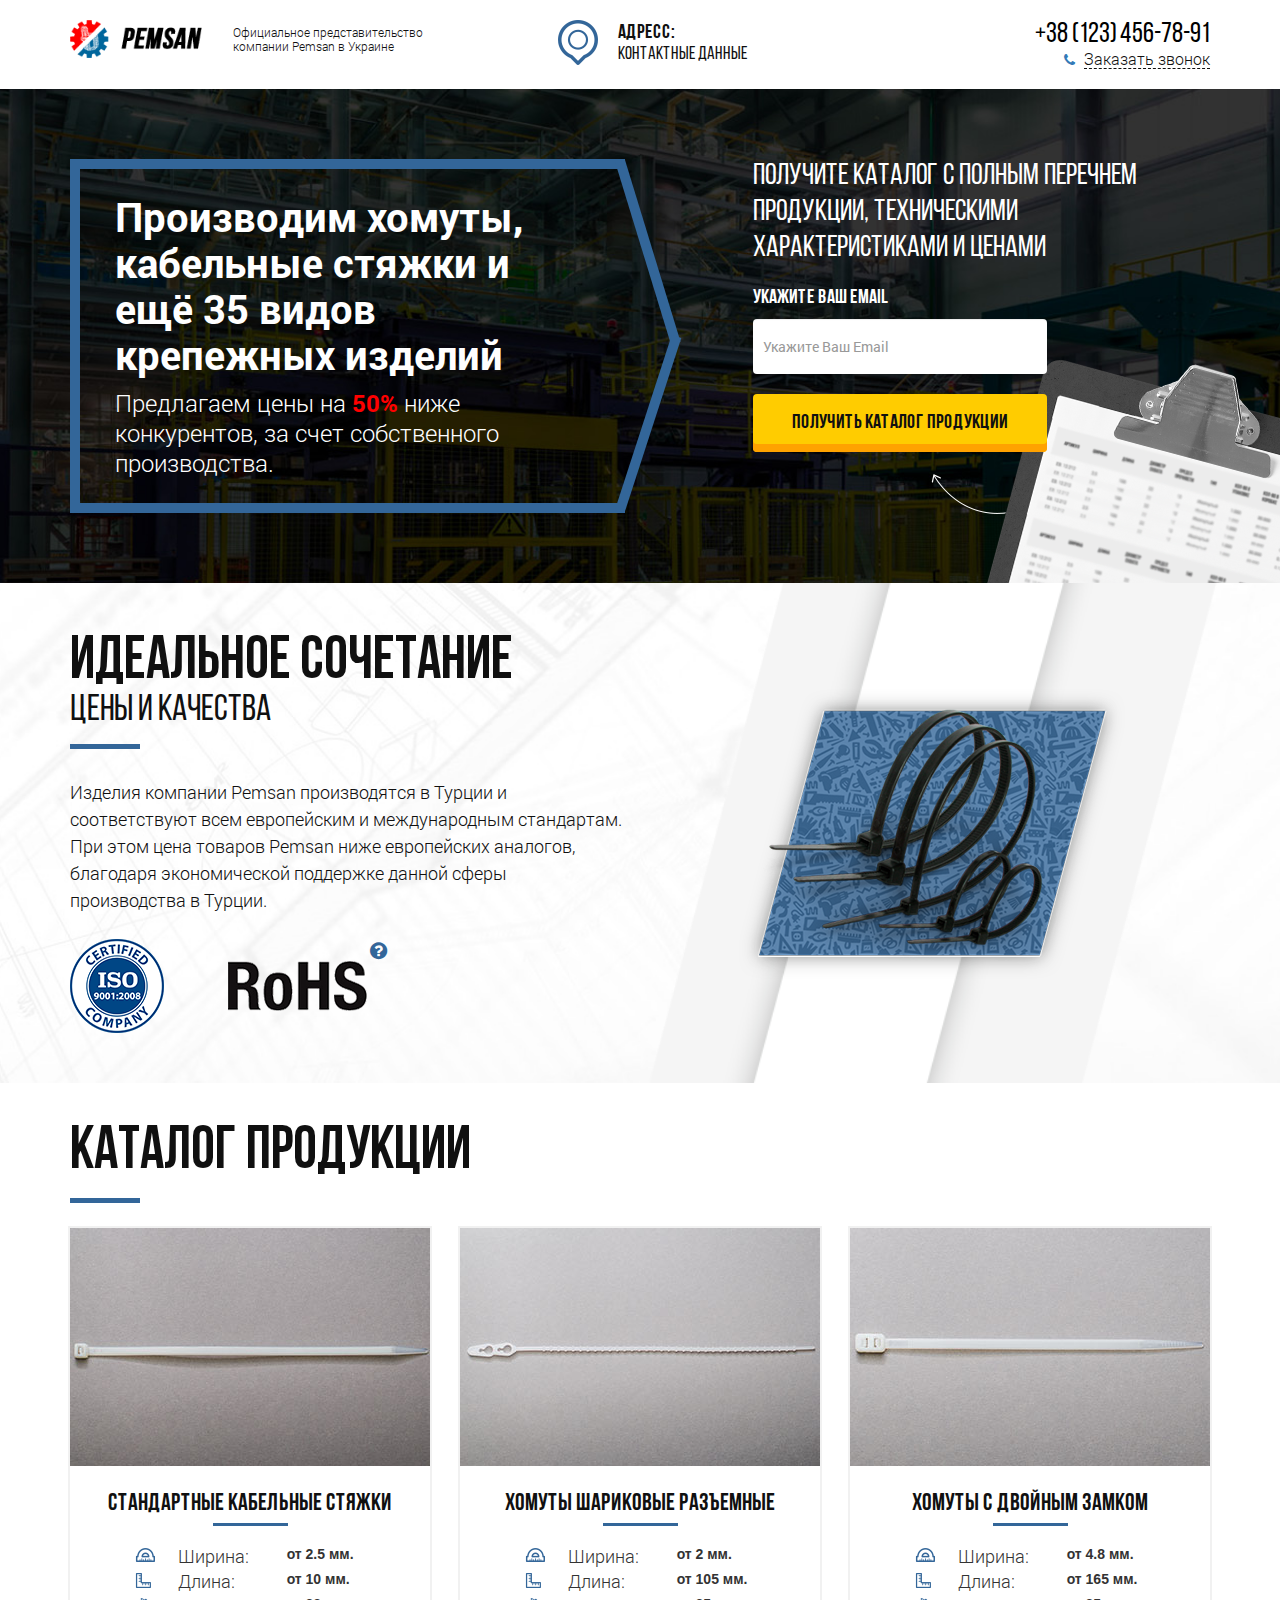
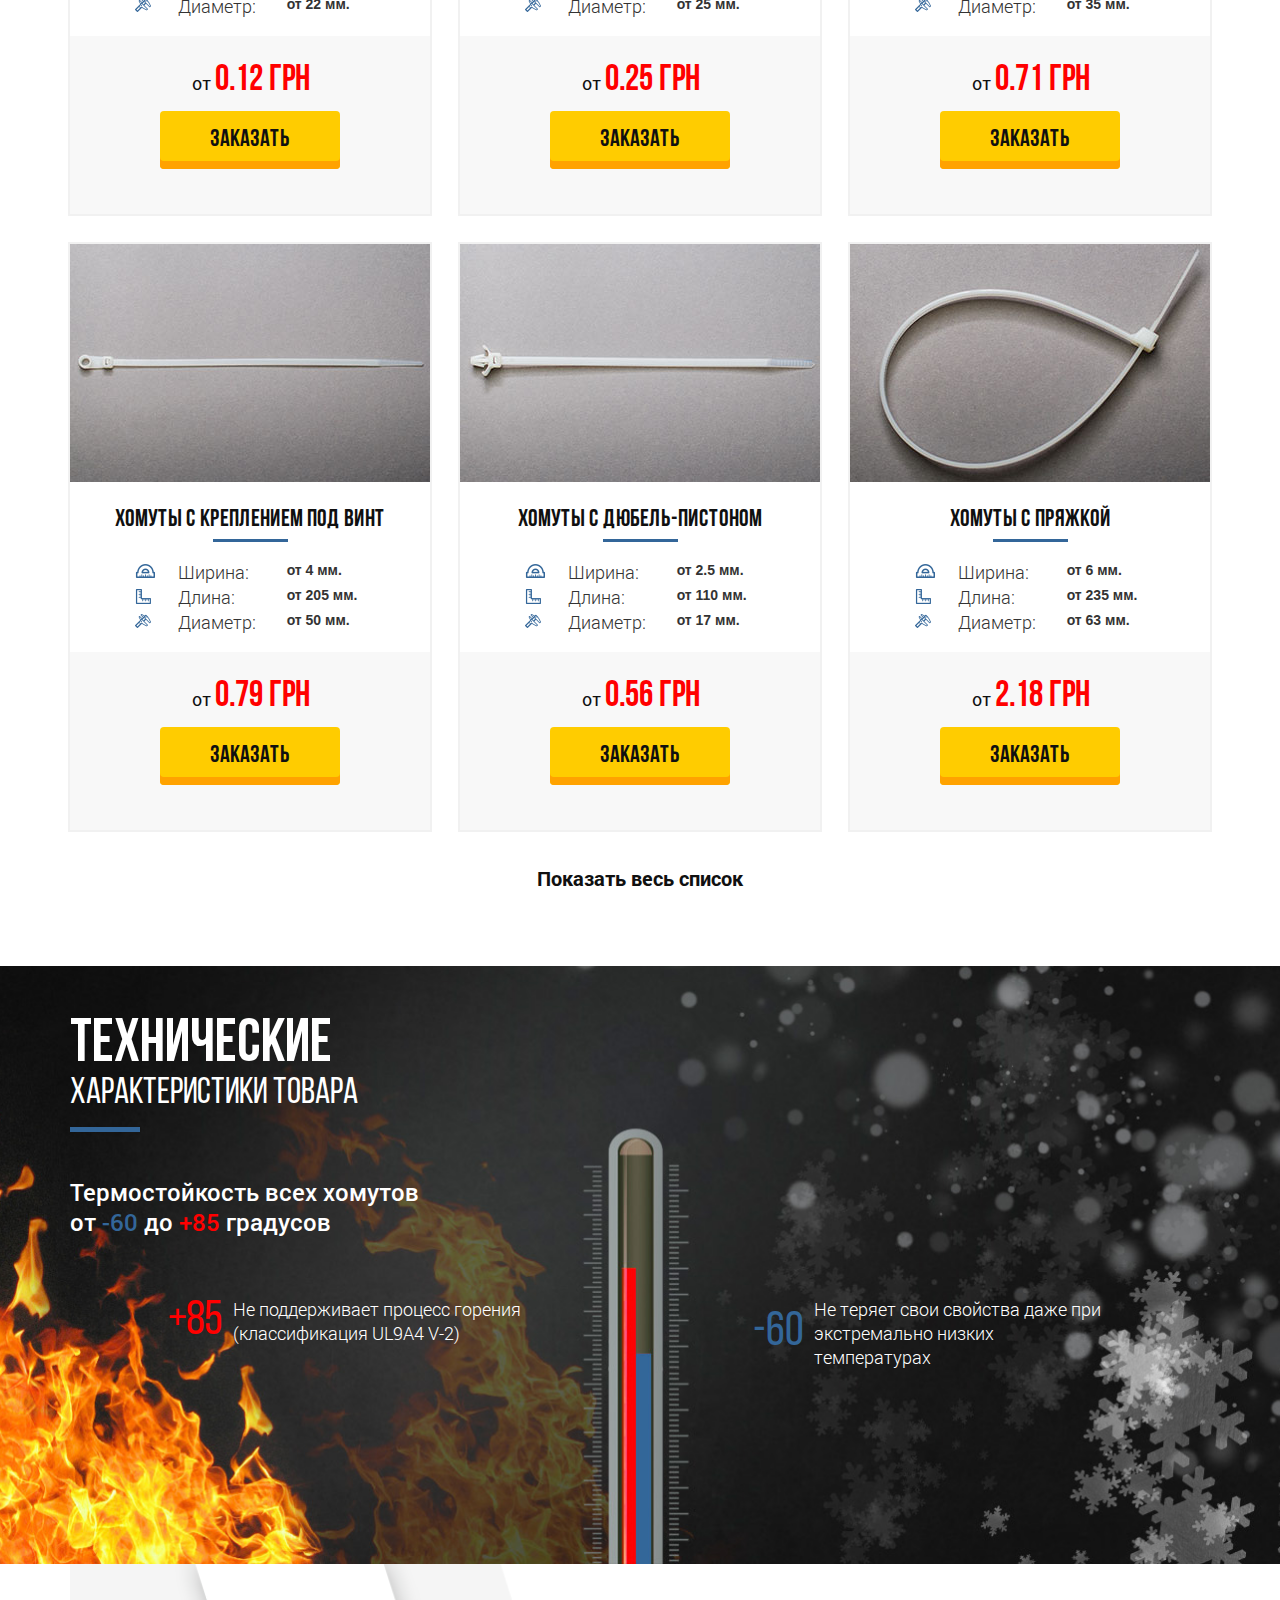
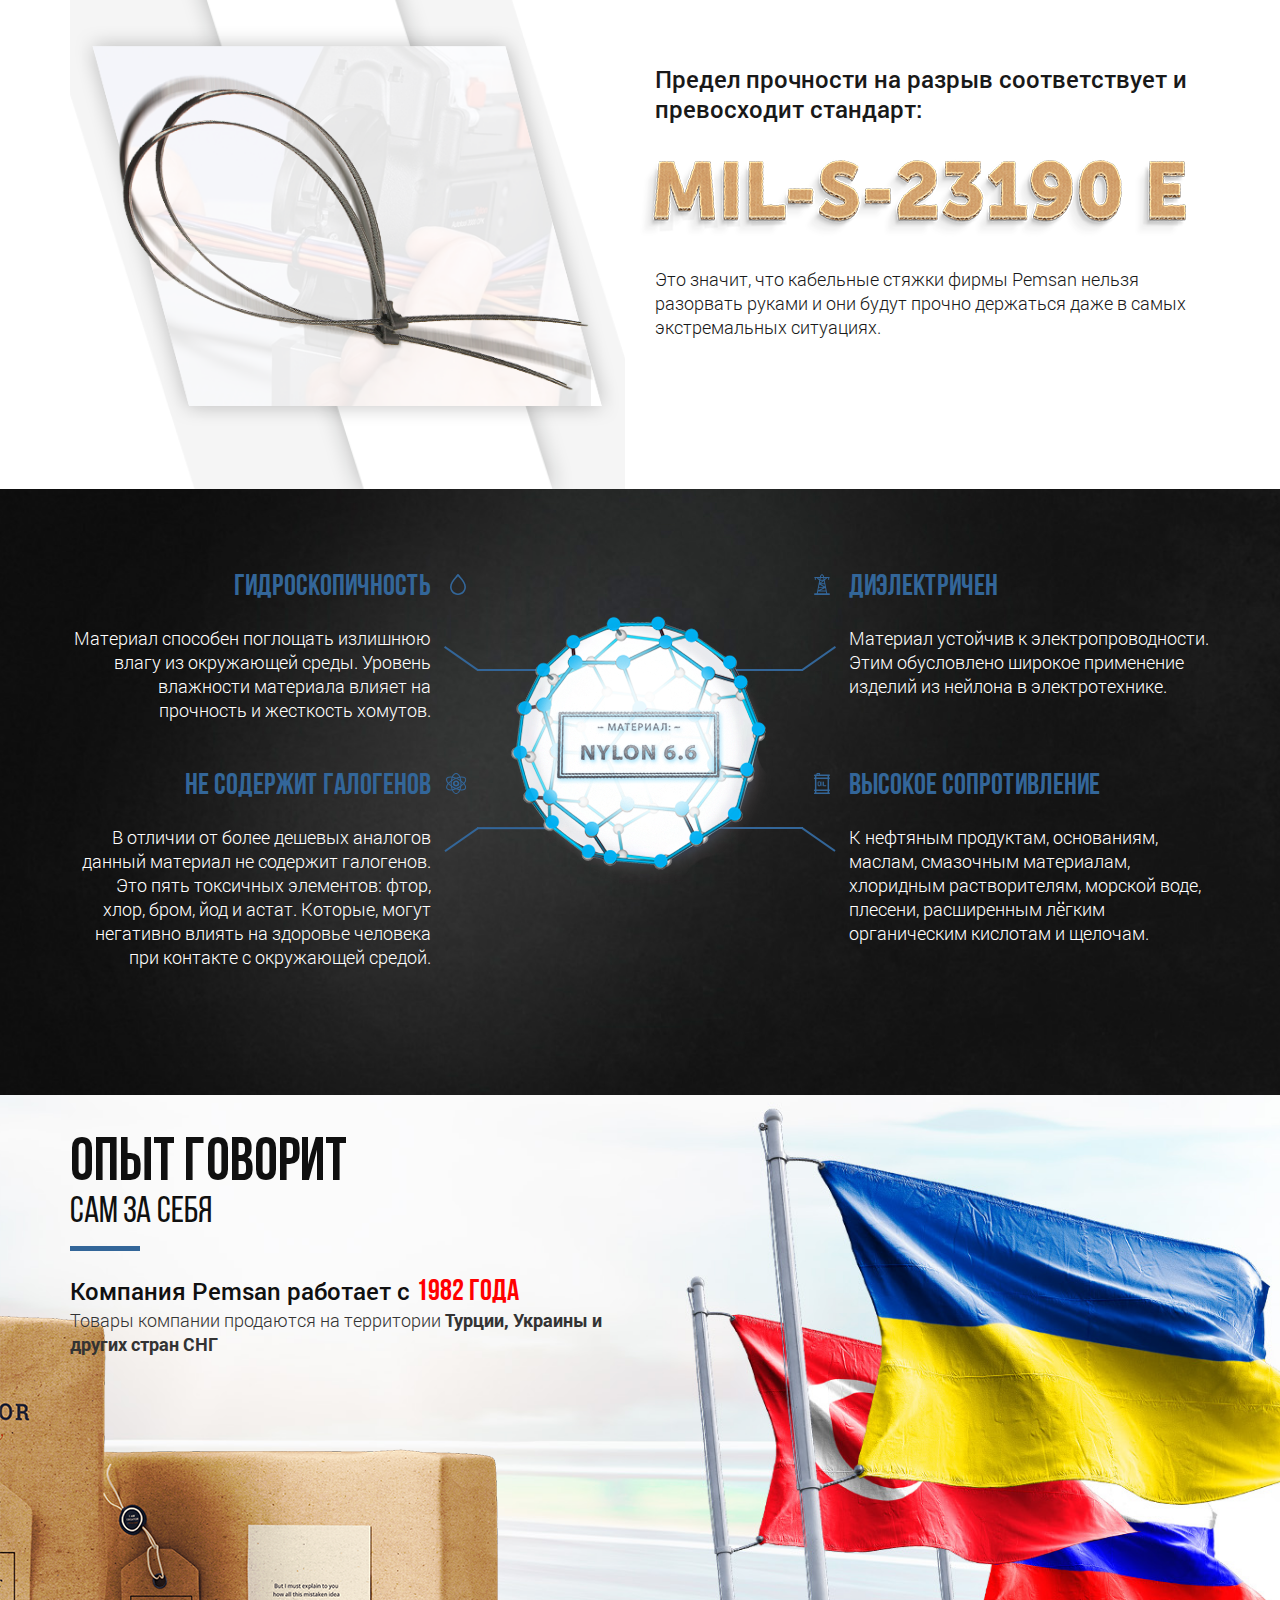
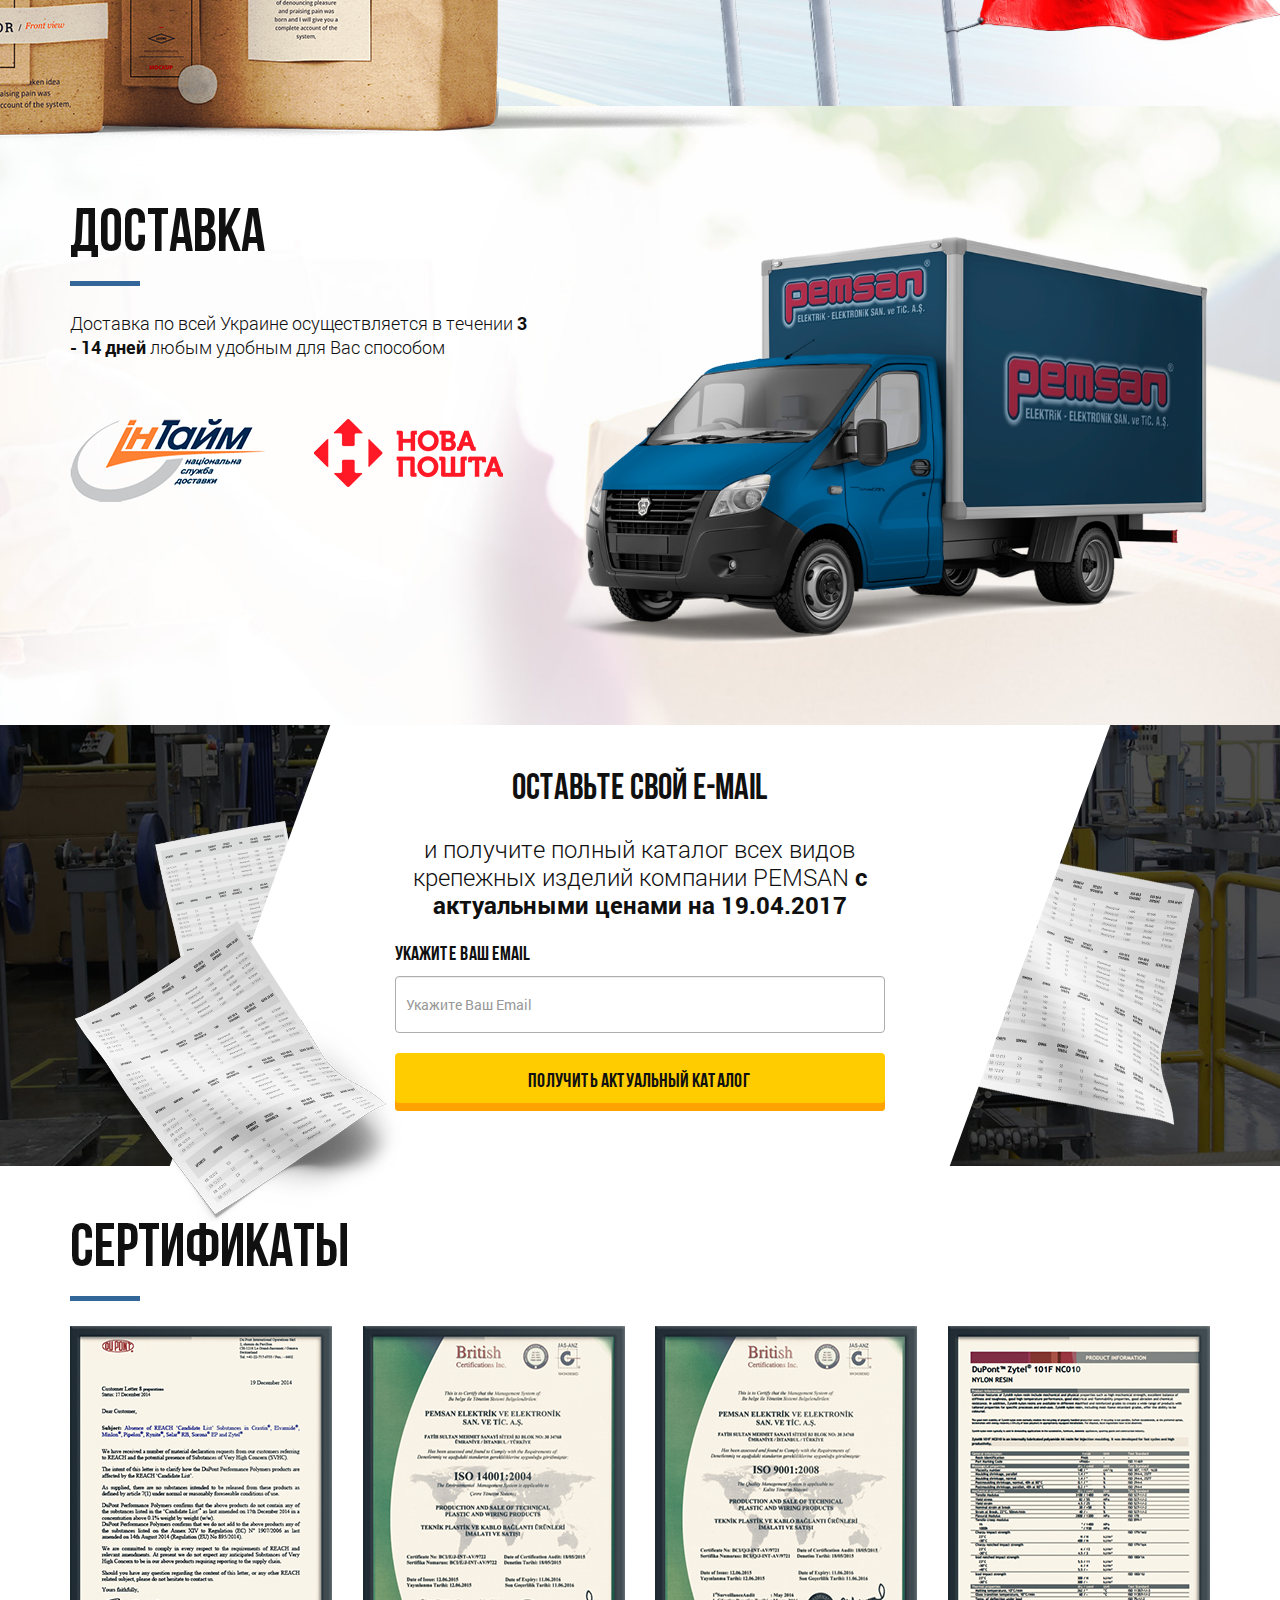
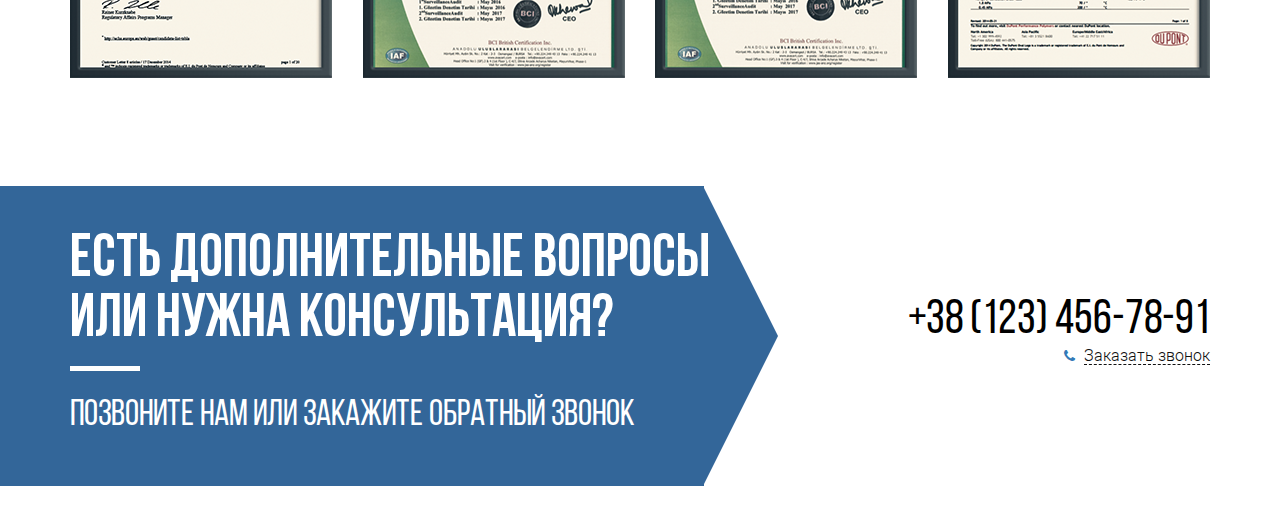
==== app/index.html @ 0ea3ab56 "mail bug" ====
<!DOCTYPE html>
<html lang="ru" prefix="og: http://ogp.me/ns#">
  <head>
    <title>Главная страница</title>
    <meta http-equiv="Content-Type" content="text/html;charset=utf-8"/>
    <!-- Meta SEO - Description, Keywords, Title-->
    <meta name="title" content="Главная страница"/>
    <meta name="description" content=""/>
    <meta name="keywords" content=""/>
    <!-- Multilanguage localization-->
    <link rel="alternate" href="/" hreflang="x-default"/>
    <!-- Mobile viewport optimization-->
    <meta name="viewport" content="width=device-width, initial-scale=1"/>
    <meta name="HandheldFriendly" content="true"/>
    <meta name="MobileOptimized" content="320"/>
    <!--[if IEMobile]><meta http-equiv='cleartype' content='on' /><![endif]-->
    <!-- Replace favicon.ico and apple-touch-icon.png-->
    <link rel="shortcut icon" type="image/png" href="img/logo/favicon.png">
    <link rel="apple-touch-icon" type="image/png" href="img/logo/apple-touch-icon.png">
    <!-- Disables automatic  of possible phone numbers and address in Safari on iOS-->
    <meta name="format-detection" content="telephone=no"/>
    <meta name="format-detection" content="address=no"/>
    <!-- Microformats Open Graph-->
    <meta property="og:title" content="Site name"/>
    <meta property="og:site_name" content="Site name"/>
    <meta property="og:description" content="Описание сайта"/>
    <meta property="og:type" content="website"/>
    <meta property="og:locale" content="ru_RU"/>
    <meta property="og:image" content="/img/logo/microformat.pngmicroformat.png"/>
    <meta property="og:image:type" content="image/png"/>
    <meta property="og:url" content=""/>
    <!-- Microformats Twitter Cards-->
    <meta name="twitter:card" content="summary"/>
    <meta name="twitter:site" content="@flickr"/>
    <meta name="twitter:title" content="My Site"/>
    <meta name="twitter:description" content="My Site is cool"/>
    <meta name="twitter:image" content="/img/logo/microformat.png"/>
    <!-- build:css css/bundle.min.css-->
    <!-- Bootstrap CSS-->
    <link rel="stylesheet" href="css/fonts.css">
    <link rel="stylesheet" href="css/bootstrap.css">
    <!-- Font-Awesome CSS-->
    <link rel="stylesheet" href="css/font-awesome.css">
    <!-- Fancybox CSS-->
    <link rel="stylesheet" href="css/fancybox.css">
    <!-- Custom CSS -->
    <link rel="stylesheet" href="css/style.css">
    <!-- endbuild-->
    <!-- HTML5 Shim and Respond.js IE8 support of HTML5 elements and media queries-->
    <!-- WARNING: Respond.js doesn't work if you view the page via file://--><!--[if lt IE 9]>
<script src="https://oss.maxcdn.com/libs/html5shiv/3.7.2/html5shiv.min.js"></script>
<script src="https://oss.maxcdn.com/libs/respond.js/1.4.2/respond.min.js"></script>
<![endif]-->
  </head>
  <body class="body">
    <div class="wrapper">
      <nav class="navbar">
        <div class="container">
          <div class="row">
            <div class="col-xs-6 col-sm-4 col-md-5 col-lg-4">
              <div class="logo">
                <div class="row">
                  <div class="col-xs-12 col-md-5"><a class="logo__link" href=""> <img class="img-responsive logo__img" src="img/logo/logo.png" alt="Логотип"></a></div>
                  <div class="hidden-xs col-sm-12 col-md-7">    
                    <div class="logo__text">Официальное представительство компании Pemsan в Украине</div>
                  </div>
                </div>
              </div>
            </div>
            <div class="hidden-xs col-sm-4 col-md-4 col-lg-offset-1 text-center">       
              <div class="address">       <i class="ic ic--address"></i>
                <div class="address__info">
                  <div class="address__text">Адресс:</div>
                  <div class="address__subtext">Контактные данные</div>
                </div>
              </div>
            </div>
            <div class="col-xs-6 col-sm-3 text-right">
              <div class="contact"><a class="contact__link" href="tel:+381234567891"> 
                  <div class="contact__number">+38 (123) 456-78-91</div></a><a class="contact__btn" data-toggle="modal" data-target="#nav__modal"><i class="contact__icon fa fa-phone"></i>
                  <div class="contact__btn--text">Заказать звонок</div></a>
              </div>
            </div>
          </div>
        </div>
      </nav>
      <header class="header">
        <div class="container">
          <div class="row">
            <div class="col-xs-11 col-sm-6">
              <div class="title">
                <h1 class="title__heading">Производим хомуты, кабельные стяжки и ещё 35 видов крепежных изделий</h1>
                <h2 class="title__subheading">Предлагаем цены на <span class="title__subheading title__subheading--span">50%</span> ниже конкурентов, за счет собственного производства.</h2>
              </div>
            </div>
            <div class="col-xs-12 col-sm-5 col-sm-offset-1">
              <div class="header__form form"><i class="ic ic__papka ic--papka-xs visible-xs"></i><i class="ic ic__papka ic--papka-sm hidden-xs"> </i><i class="ic ic__arrow ic--arrow-sm visible-sm"></i><i class="ic ic__arrow ic--arrow-md visible-md visible-lg"> </i>
                <div class="form__title">Получите каталог с полным перечнем продукции, техническими характеристиками и ценами</div>
                <form class="contactForm modal__form" method="post" action="./mail/mail.php">
                  <div class="row">
                    <div class="col-xs-12 col-sm-10 col-md-8">
                      <div class="row">
                        <div class="form-group col-xs-12">
                          <div class="input__heading">Укажите Ваш Email</div>
                          <input class="form-control form__input form__email" aria-invalid="false" placeholder="Укажите Ваш Email" required data-validation-required-message="Заполните поле корректно." name="email" type="email">
                        </div>
                      </div>
                    </div>
                  </div>
                  <div class="row">       
                    <div class="col-xs-12 col-sm-10 col-md-8 text-left">  
                      <button class="btn button button--size" name="form[хедер]" type="submit" data-loading-text="&lt;i class='fa fa-circle-o-notch fa-spin'&gt;&lt;/i&gt; Файл отправляется...">Получить каталог продукции</button>
                    </div>
                  </div>
                </form>
              </div>
            </div>
          </div>
        </div>
      </header>
      <section class="intro">
        <div class="container">
          <div class="row">
            <div class="col-xs-12 col-sm-6 intro--height">
              <h2 class="heading intro__heading">Идеальное сочетание <span class="heading__span">цены и качества</span></h2>
              <div class="intro__text">Изделия компании Pemsan производятся в Турции и соответствуют всем европейским и международным стандартам. При этом цена товаров Pemsan ниже европейских аналогов, благодаря экономической поддержке данной сферы производства в Турции.</div>
              <div class="intro__group"><i class="ic ic--intro-1"></i>
                <div class="intro__icon"> <i class="ic ic--intro-2"> </i><i class="fa fa-question-circle intro__question"></i>
                  <div class="intro__answer">RoHS (англ. Restriction of Hazardous Substances) — директива, ограничивающая содержание вредных веществ, была принята Европейским союзом в феврале 2003 года</div>
                </div>
              </div>
            </div>
            <div class="col-xs-12 col-sm-6 intro__col intro--height"><img class="intro__img img-responsive" src="img/intro-img.png" alt="Стяжки"></div>
          </div>
        </div>
      </section>
      <section class="catalog">
        <div class="container">
          <div class="row">
            <div class="col-xs-12">
              <h2 class="heading catalog__heading">Каталог продукции</h2>
            </div>
          </div>
          <div class="row">
            <div class="col-xs-12 col-sm-6 col-md-4 catalog__col">
              <div class="product">
                <div class="product__photo"><img class="product__img img-responsive" src="img/product1.jpg" alt="Стандартные кабельные стяжки"></div>
                <div class="text-center product__content">
                  <div class="product__name">Стандартные кабельные стяжки</div>
                  <div class="product__option option">
                    <div class="option__item">
                      <div class="row">
                        <div class="col-xs-10 col-xs-offset-1 col-lg-8 col-lg-offset-2">
                          <div class="row">
                            <div class="col-xs-2"><i class="ic option__icon ic--protractor"></i></div>
                            <div class="col-xs-5">   <span class="option__text">Ширина:</span></div>
                            <div class="col-xs-5"> <b class="option__size">от 2.5 мм.</b></div>
                          </div>
                        </div>
                      </div>
                    </div>
                    <div class="option__item">
                      <div class="row">
                        <div class="col-xs-10 col-xs-offset-1 col-lg-8 col-lg-offset-2">
                          <div class="row">
                            <div class="col-xs-2"><i class="ic option__icon ic--angle"></i></div>
                            <div class="col-xs-5">   <span class="option__text">Длина:</span></div>
                            <div class="col-xs-5"> <b class="option__size">от 10 мм.</b></div>
                          </div>
                        </div>
                      </div>
                    </div>
                    <div class="option__item">
                      <div class="row">
                        <div class="col-xs-10 col-xs-offset-1 col-lg-8 col-lg-offset-2">
                          <div class="row">
                            <div class="col-xs-2"><i class="ic option__icon ic--trammel"></i></div>
                            <div class="col-xs-5">   <span class="option__text">Диаметр:</span></div>
                            <div class="col-xs-5"> <b class="option__size">от 22 мм.</b></div>
                          </div>
                        </div>
                      </div>
                    </div>
                  </div>
                  <div class="product__order">
                    <div class="product__price">от <span class="product__cost product__cost--price">0.12 грн</span></div>
                    <div class="product__btn-group">
                      <button class="btn button product__btn" data-toggle="modal" data-target="#modal__product_1">Заказать</button>
                    </div>
                  </div>
                </div>
              </div>
            </div>
            <div class="col-xs-12 col-sm-6 col-md-4 catalog__col">
              <div class="product">
                <div class="product__photo"><img class="product__img img-responsive" src="img/product2.jpg" alt="ХОМУТЫ ШАРИКОВЫЕ РАЗЪЕМНЫЕ"></div>
                <div class="text-center product__content">
                  <div class="product__name">ХОМУТЫ ШАРИКОВЫЕ РАЗЪЕМНЫЕ</div>
                  <div class="product__option option">
                    <div class="option__item">
                      <div class="row">
                        <div class="col-xs-10 col-xs-offset-1 col-lg-8 col-lg-offset-2">
                          <div class="row">
                            <div class="col-xs-2"><i class="ic option__icon ic--protractor"></i></div>
                            <div class="col-xs-5">   <span class="option__text">Ширина:</span></div>
                            <div class="col-xs-5"> <b class="option__size">от 2 мм.</b></div>
                          </div>
                        </div>
                      </div>
                    </div>
                    <div class="option__item">
                      <div class="row">
                        <div class="col-xs-10 col-xs-offset-1 col-lg-8 col-lg-offset-2">
                          <div class="row">
                            <div class="col-xs-2"><i class="ic option__icon ic--angle"></i></div>
                            <div class="col-xs-5">   <span class="option__text">Длина:</span></div>
                            <div class="col-xs-5"> <b class="option__size">от 105 мм.</b></div>
                          </div>
                        </div>
                      </div>
                    </div>
                    <div class="option__item">
                      <div class="row">
                        <div class="col-xs-10 col-xs-offset-1 col-lg-8 col-lg-offset-2">
                          <div class="row">
                            <div class="col-xs-2"><i class="ic option__icon ic--trammel"></i></div>
                            <div class="col-xs-5">   <span class="option__text">Диаметр:</span></div>
                            <div class="col-xs-5"> <b class="option__size">от 25 мм.</b></div>
                          </div>
                        </div>
                      </div>
                    </div>
                  </div>
                  <div class="product__order">
                    <div class="product__price">от <span class="product__cost product__cost--price">0.25 грн</span></div>
                    <div class="product__btn-group">
                      <button class="btn button product__btn" data-toggle="modal" data-target="#modal__product_2">Заказать</button>
                    </div>
                  </div>
                </div>
              </div>
            </div>
            <div class="col-xs-12 col-sm-6 col-md-4 catalog__col">
              <div class="product">
                <div class="product__photo"><img class="product__img img-responsive" src="img/product3.jpg" alt="Хомуты с двойным замком"></div>
                <div class="text-center product__content">
                  <div class="product__name">Хомуты с двойным замком</div>
                  <div class="product__option option">
                    <div class="option__item">
                      <div class="row">
                        <div class="col-xs-10 col-xs-offset-1 col-lg-8 col-lg-offset-2">
                          <div class="row">
                            <div class="col-xs-2"><i class="ic option__icon ic--protractor"></i></div>
                            <div class="col-xs-5">   <span class="option__text">Ширина:</span></div>
                            <div class="col-xs-5"> <b class="option__size">от 4.8 мм.</b></div>
                          </div>
                        </div>
                      </div>
                    </div>
                    <div class="option__item">
                      <div class="row">
                        <div class="col-xs-10 col-xs-offset-1 col-lg-8 col-lg-offset-2">
                          <div class="row">
                            <div class="col-xs-2"><i class="ic option__icon ic--angle"></i></div>
                            <div class="col-xs-5">   <span class="option__text">Длина:</span></div>
                            <div class="col-xs-5"> <b class="option__size">от 165 мм.</b></div>
                          </div>
                        </div>
                      </div>
                    </div>
                    <div class="option__item">
                      <div class="row">
                        <div class="col-xs-10 col-xs-offset-1 col-lg-8 col-lg-offset-2">
                          <div class="row">
                            <div class="col-xs-2"><i class="ic option__icon ic--trammel"></i></div>
                            <div class="col-xs-5">   <span class="option__text">Диаметр:</span></div>
                            <div class="col-xs-5"> <b class="option__size">от 35 мм.</b></div>
                          </div>
                        </div>
                      </div>
                    </div>
                  </div>
                  <div class="product__order">
                    <div class="product__price">от <span class="product__cost product__cost--price">0.71 грн</span></div>
                    <div class="product__btn-group">
                      <button class="btn button product__btn" data-toggle="modal" data-target="#modal__product_3">Заказать</button>
                    </div>
                  </div>
                </div>
              </div>
            </div>
            <div class="col-xs-12 col-sm-6 col-md-4 catalog__col">
              <div class="product">
                <div class="product__photo"><img class="product__img img-responsive" src="img/product4.jpg" alt="ХОМУТЫ С КРЕПЛЕНИЕМ ПОД ВИНТ"></div>
                <div class="text-center product__content">
                  <div class="product__name">ХОМУТЫ С КРЕПЛЕНИЕМ ПОД ВИНТ</div>
                  <div class="product__option option">
                    <div class="option__item">
                      <div class="row">
                        <div class="col-xs-10 col-xs-offset-1 col-lg-8 col-lg-offset-2">
                          <div class="row">
                            <div class="col-xs-2"><i class="ic option__icon ic--protractor"></i></div>
                            <div class="col-xs-5">   <span class="option__text">Ширина:</span></div>
                            <div class="col-xs-5"> <b class="option__size">от 4 мм.</b></div>
                          </div>
                        </div>
                      </div>
                    </div>
                    <div class="option__item">
                      <div class="row">
                        <div class="col-xs-10 col-xs-offset-1 col-lg-8 col-lg-offset-2">
                          <div class="row">
                            <div class="col-xs-2"><i class="ic option__icon ic--angle"></i></div>
                            <div class="col-xs-5">   <span class="option__text">Длина:</span></div>
                            <div class="col-xs-5"> <b class="option__size">от 205 мм.</b></div>
                          </div>
                        </div>
                      </div>
                    </div>
                    <div class="option__item">
                      <div class="row">
                        <div class="col-xs-10 col-xs-offset-1 col-lg-8 col-lg-offset-2">
                          <div class="row">
                            <div class="col-xs-2"><i class="ic option__icon ic--trammel"></i></div>
                            <div class="col-xs-5">   <span class="option__text">Диаметр:</span></div>
                            <div class="col-xs-5"> <b class="option__size">от 50 мм.</b></div>
                          </div>
                        </div>
                      </div>
                    </div>
                  </div>
                  <div class="product__order">
                    <div class="product__price">от <span class="product__cost product__cost--price">0.79 грн</span></div>
                    <div class="product__btn-group">
                      <button class="btn button product__btn" data-toggle="modal" data-target="#modal__product_4">Заказать</button>
                    </div>
                  </div>
                </div>
              </div>
            </div>
            <div class="col-xs-12 col-sm-6 col-md-4 catalog__col">
              <div class="product">
                <div class="product__photo"><img class="product__img img-responsive" src="img/product5.jpg" alt="ХОМУТЫ С ДЮБЕЛЬ-ПИСТОНОМ"></div>
                <div class="text-center product__content">
                  <div class="product__name">ХОМУТЫ С ДЮБЕЛЬ-ПИСТОНОМ</div>
                  <div class="product__option option">
                    <div class="option__item">
                      <div class="row">
                        <div class="col-xs-10 col-xs-offset-1 col-lg-8 col-lg-offset-2">
                          <div class="row">
                            <div class="col-xs-2"><i class="ic option__icon ic--protractor"></i></div>
                            <div class="col-xs-5">   <span class="option__text">Ширина:</span></div>
                            <div class="col-xs-5"> <b class="option__size">от 2.5 мм.</b></div>
                          </div>
                        </div>
                      </div>
                    </div>
                    <div class="option__item">
                      <div class="row">
                        <div class="col-xs-10 col-xs-offset-1 col-lg-8 col-lg-offset-2">
                          <div class="row">
                            <div class="col-xs-2"><i class="ic option__icon ic--angle"></i></div>
                            <div class="col-xs-5">   <span class="option__text">Длина:</span></div>
                            <div class="col-xs-5"> <b class="option__size">от 110 мм.</b></div>
                          </div>
                        </div>
                      </div>
                    </div>
                    <div class="option__item">
                      <div class="row">
                        <div class="col-xs-10 col-xs-offset-1 col-lg-8 col-lg-offset-2">
                          <div class="row">
                            <div class="col-xs-2"><i class="ic option__icon ic--trammel"></i></div>
                            <div class="col-xs-5">   <span class="option__text">Диаметр:</span></div>
                            <div class="col-xs-5"> <b class="option__size">от 17 мм.</b></div>
                          </div>
                        </div>
                      </div>
                    </div>
                  </div>
                  <div class="product__order">
                    <div class="product__price">от <span class="product__cost product__cost--price">0.56 грн</span></div>
                    <div class="product__btn-group">
                      <button class="btn button product__btn" data-toggle="modal" data-target="#modal__product_5">Заказать</button>
                    </div>
                  </div>
                </div>
              </div>
            </div>
            <div class="col-xs-12 col-sm-6 col-md-4 catalog__col">
              <div class="product">
                <div class="product__photo"><img class="product__img img-responsive" src="img/product6.jpg" alt="ХОМУТЫ С ПРЯЖКОЙ"></div>
                <div class="text-center product__content">
                  <div class="product__name">ХОМУТЫ С ПРЯЖКОЙ</div>
                  <div class="product__option option">
                    <div class="option__item">
                      <div class="row">
                        <div class="col-xs-10 col-xs-offset-1 col-lg-8 col-lg-offset-2">
                          <div class="row">
                            <div class="col-xs-2"><i class="ic option__icon ic--protractor"></i></div>
                            <div class="col-xs-5">   <span class="option__text">Ширина:</span></div>
                            <div class="col-xs-5"> <b class="option__size">от 6 мм.</b></div>
                          </div>
                        </div>
                      </div>
                    </div>
                    <div class="option__item">
                      <div class="row">
                        <div class="col-xs-10 col-xs-offset-1 col-lg-8 col-lg-offset-2">
                          <div class="row">
                            <div class="col-xs-2"><i class="ic option__icon ic--angle"></i></div>
                            <div class="col-xs-5">   <span class="option__text">Длина:</span></div>
                            <div class="col-xs-5"> <b class="option__size">от 235 мм.</b></div>
                          </div>
                        </div>
                      </div>
                    </div>
                    <div class="option__item">
                      <div class="row">
                        <div class="col-xs-10 col-xs-offset-1 col-lg-8 col-lg-offset-2">
                          <div class="row">
                            <div class="col-xs-2"><i class="ic option__icon ic--trammel"></i></div>
                            <div class="col-xs-5">   <span class="option__text">Диаметр:</span></div>
                            <div class="col-xs-5"> <b class="option__size">от 63 мм.</b></div>
                          </div>
                        </div>
                      </div>
                    </div>
                  </div>
                  <div class="product__order">
                    <div class="product__price">от <span class="product__cost product__cost--price">2.18 грн</span></div>
                    <div class="product__btn-group">
                      <button class="btn button product__btn" data-toggle="modal" data-target="#modal__product_6">Заказать</button>
                    </div>
                  </div>
                </div>
              </div>
            </div>
            <div class="col-xs-12 text-center"><a class="btn button__show">Показать весь список</a></div>
            <div class="col-xs-12 col-sm-6 col-md-4 catalog__col">
              <div class="product">
                <div class="product__photo"><img class="product__img img-responsive" src="img/product7.jpg" alt="СТЯЖКА ПЛАСТИКОВАЯ (ТВИСТ)"></div>
                <div class="text-center product__content">
                  <div class="product__name">СТЯЖКА ПЛАСТИКОВАЯ (ТВИСТ)</div>
                  <div class="product__option option">
                    <div class="option__item">
                      <div class="row">
                        <div class="col-xs-10 col-xs-offset-1 col-lg-8 col-lg-offset-2">
                          <div class="row">
                            <div class="col-xs-2"><i class="ic option__icon ic--protractor"></i></div>
                            <div class="col-xs-5">   <span class="option__text">Ширина:</span></div>
                            <div class="col-xs-5"> <b class="option__size">от 8.5 мм.</b></div>
                          </div>
                        </div>
                      </div>
                    </div>
                    <div class="option__item">
                      <div class="row">
                        <div class="col-xs-10 col-xs-offset-1 col-lg-8 col-lg-offset-2">
                          <div class="row">
                            <div class="col-xs-2"><i class="ic option__icon ic--angle"></i></div>
                            <div class="col-xs-5">   <span class="option__text">Длина:</span></div>
                            <div class="col-xs-5"> <b class="option__size">от 21 мм.</b></div>
                          </div>
                        </div>
                      </div>
                    </div>
                    <div class="option__item">
                      <div class="row">
                        <div class="col-xs-10 col-xs-offset-1 col-lg-8 col-lg-offset-2">
                          <div class="row">
                            <div class="col-xs-2"><i class="ic option__icon ic--trammel"></i></div>
                            <div class="col-xs-5">   <span class="option__text">Диаметр:</span></div>
                            <div class="col-xs-5"> <b class="option__size">от 4.5 мм.</b></div>
                          </div>
                        </div>
                      </div>
                    </div>
                  </div>
                  <div class="product__order">
                    <div class="product__price">от <span class="product__cost product__cost--price">0.82 грн</span></div>
                    <div class="product__btn-group">
                      <button class="btn button product__btn" data-toggle="modal" data-target="#modal__product_7">Заказать</button>
                    </div>
                  </div>
                </div>
              </div>
            </div>
            <div class="col-xs-12 col-sm-6 col-md-4 catalog__col">
              <div class="product">
                <div class="product__photo"><img class="product__img img-responsive" src="img/product8.jpg" alt="СТЯЖКА ПЛАСТИКОВАЯ (ТВИСТ)"></div>
                <div class="text-center product__content">
                  <div class="product__name">СТЯЖКА ПЛАСТИКОВАЯ (ТВИСТ)</div>
                  <div class="product__option option">
                    <div class="option__item">
                      <div class="row">
                        <div class="col-xs-10 col-xs-offset-1 col-lg-8 col-lg-offset-2">
                          <div class="row">
                            <div class="col-xs-2"><i class="ic option__icon ic--protractor"></i></div>
                            <div class="col-xs-5">   <span class="option__text">Ширина:</span></div>
                            <div class="col-xs-5"> <b class="option__size">от 28 мм.</b></div>
                          </div>
                        </div>
                      </div>
                    </div>
                    <div class="option__item">
                      <div class="row">
                        <div class="col-xs-10 col-xs-offset-1 col-lg-8 col-lg-offset-2">
                          <div class="row">
                            <div class="col-xs-2"><i class="ic option__icon ic--angle"></i></div>
                            <div class="col-xs-5">   <span class="option__text">Длина:</span></div>
                            <div class="col-xs-5"> <b class="option__size">от 10 мм.</b></div>
                          </div>
                        </div>
                      </div>
                    </div>
                    <div class="option__item">
                      <div class="row">
                        <div class="col-xs-10 col-xs-offset-1 col-lg-8 col-lg-offset-2">
                          <div class="row">
                            <div class="col-xs-2"><i class="ic option__icon ic--trammel"></i></div>
                            <div class="col-xs-5">   <span class="option__text">Диаметр:</span></div>
                            <div class="col-xs-5"> <b class="option__size">от 4.8 мм.</b></div>
                          </div>
                        </div>
                      </div>
                    </div>
                  </div>
                  <div class="product__order">
                    <div class="product__price">от <span class="product__cost product__cost--price">1.71 грн</span></div>
                    <div class="product__btn-group">
                      <button class="btn button product__btn" data-toggle="modal" data-target="#modal__product_8">Заказать</button>
                    </div>
                  </div>
                </div>
              </div>
            </div>
            <div class="col-xs-12 col-sm-6 col-md-4 catalog__col">
              <div class="product">
                <div class="product__photo"><img class="product__img img-responsive" src="img/product9.jpg" alt="ДЕРЖАТЕЛЬ ХОМУТОВ"></div>
                <div class="text-center product__content">
                  <div class="product__name">ДЕРЖАТЕЛЬ ХОМУТОВ</div>
                  <div class="product__option option">
                    <div class="option__item">
                      <div class="row">
                        <div class="col-xs-10 col-xs-offset-1 col-lg-8 col-lg-offset-2">
                          <div class="row">
                            <div class="col-xs-2"><i class="ic option__icon ic--protractor"></i></div>
                            <div class="col-xs-5">   <span class="option__text">Ширина:</span></div>
                            <div class="col-xs-5"> <b class="option__size">от 9.6 мм.</b></div>
                          </div>
                        </div>
                      </div>
                    </div>
                    <div class="option__item">
                      <div class="row">
                        <div class="col-xs-10 col-xs-offset-1 col-lg-8 col-lg-offset-2">
                          <div class="row">
                            <div class="col-xs-2"><i class="ic option__icon ic--angle"></i></div>
                            <div class="col-xs-5">   <span class="option__text">Длина:</span></div>
                            <div class="col-xs-5"> <b class="option__size">от 42.8 мм.</b></div>
                          </div>
                        </div>
                      </div>
                    </div>
                    <div class="option__item">
                      <div class="row">
                        <div class="col-xs-10 col-xs-offset-1 col-lg-8 col-lg-offset-2">
                          <div class="row">
                            <div class="col-xs-2"><i class="ic option__icon ic--trammel"></i></div>
                            <div class="col-xs-5">   <span class="option__text">Диаметр:</span></div>
                            <div class="col-xs-5"> <b class="option__size">от 22 мм.</b></div>
                          </div>
                        </div>
                      </div>
                    </div>
                  </div>
                  <div class="product__order">
                    <div class="product__price">от <span class="product__cost product__cost--price">0.65 грн</span></div>
                    <div class="product__btn-group">
                      <button class="btn button product__btn" data-toggle="modal" data-target="#modal__product_9">Заказать</button>
                    </div>
                  </div>
                </div>
              </div>
            </div>
            <div class="col-xs-12 col-sm-6 col-md-4 catalog__col">
              <div class="product">
                <div class="product__photo"><img class="product__img img-responsive" src="img/product10.jpg" alt="ДЕРЖАТЕЛЬ С ДЮБЕЛЬ-ПИСТОНОМ"></div>
                <div class="text-center product__content">
                  <div class="product__name">ДЕРЖАТЕЛЬ С ДЮБЕЛЬ-ПИСТОНОМ</div>
                  <div class="product__option option">
                    <div class="option__item">
                      <div class="row">
                        <div class="col-xs-10 col-xs-offset-1 col-lg-8 col-lg-offset-2">
                          <div class="row">
                            <div class="col-xs-2"><i class="ic option__icon ic--protractor"></i></div>
                            <div class="col-xs-5">   <span class="option__text">Ширина:</span></div>
                            <div class="col-xs-5"> <b class="option__size">от 15.2 мм.</b></div>
                          </div>
                        </div>
                      </div>
                    </div>
                    <div class="option__item">
                      <div class="row">
                        <div class="col-xs-10 col-xs-offset-1 col-lg-8 col-lg-offset-2">
                          <div class="row">
                            <div class="col-xs-2"><i class="ic option__icon ic--angle"></i></div>
                            <div class="col-xs-5">   <span class="option__text">Длина:</span></div>
                            <div class="col-xs-5"> <b class="option__size">от 20 мм.</b></div>
                          </div>
                        </div>
                      </div>
                    </div>
                    <div class="option__item">
                      <div class="row">
                        <div class="col-xs-10 col-xs-offset-1 col-lg-8 col-lg-offset-2">
                          <div class="row">
                            <div class="col-xs-2"><i class="ic option__icon ic--trammel"></i></div>
                            <div class="col-xs-5">   <span class="option__text">Диаметр:</span></div>
                            <div class="col-xs-5"> <b class="option__size">от 22 мм.</b></div>
                          </div>
                        </div>
                      </div>
                    </div>
                  </div>
                  <div class="product__order">
                    <div class="product__price">от <span class="product__cost product__cost--price">0.74 грн</span></div>
                    <div class="product__btn-group">
                      <button class="btn button product__btn" data-toggle="modal" data-target="#modal__product_10">Заказать</button>
                    </div>
                  </div>
                </div>
              </div>
            </div>
            <div class="col-xs-12 col-sm-6 col-md-4 catalog__col">
              <div class="product">
                <div class="product__photo"><img class="product__img img-responsive" src="img/product11.jpg" alt="ДЮБЕЛЬ-ПИСТОНЫ ПОД СТЯЖКИ"></div>
                <div class="text-center product__content">
                  <div class="product__name">ДЮБЕЛЬ-ПИСТОНЫ ПОД СТЯЖКИ</div>
                  <div class="product__option option">
                    <div class="option__item">
                      <div class="row">
                        <div class="col-xs-10 col-xs-offset-1 col-lg-8 col-lg-offset-2">
                          <div class="row">
                            <div class="col-xs-2"><i class="ic option__icon ic--protractor"></i></div>
                            <div class="col-xs-5">   <span class="option__text">Ширина:</span></div>
                            <div class="col-xs-5"> <b class="option__size">от 17.8 мм.</b></div>
                          </div>
                        </div>
                      </div>
                    </div>
                    <div class="option__item">
                      <div class="row">
                        <div class="col-xs-10 col-xs-offset-1 col-lg-8 col-lg-offset-2">
                          <div class="row">
                            <div class="col-xs-2"><i class="ic option__icon ic--angle"></i></div>
                            <div class="col-xs-5">   <span class="option__text">Длина:</span></div>
                            <div class="col-xs-5"> <b class="option__size">от 16.3 мм.</b></div>
                          </div>
                        </div>
                      </div>
                    </div>
                    <div class="option__item">
                      <div class="row">
                        <div class="col-xs-10 col-xs-offset-1 col-lg-8 col-lg-offset-2">
                          <div class="row">
                            <div class="col-xs-2"><i class="ic option__icon ic--trammel"></i></div>
                            <div class="col-xs-5">   <span class="option__text">Диаметр:</span></div>
                            <div class="col-xs-5"> <b class="option__size">от 4.8 мм.</b></div>
                          </div>
                        </div>
                      </div>
                    </div>
                  </div>
                  <div class="product__order">
                    <div class="product__price">от <span class="product__cost product__cost--price">0.74 грн</span></div>
                    <div class="product__btn-group">
                      <button class="btn button product__btn" data-toggle="modal" data-target="#modal__product_11">Заказать</button>
                    </div>
                  </div>
                </div>
              </div>
            </div>
            <div class="col-xs-12 col-sm-6 col-md-4 catalog__col">
              <div class="product">
                <div class="product__photo"><img class="product__img img-responsive" src="img/product12.jpg" alt="ДЕРЖАТЕЛЬ МОНТАЖНОЙ ПЛАТЫ"></div>
                <div class="text-center product__content">
                  <div class="product__name">ДЕРЖАТЕЛЬ МОНТАЖНОЙ ПЛАТЫ</div>
                  <div class="product__option option">
                    <div class="option__item">
                      <div class="row">
                        <div class="col-xs-10 col-xs-offset-1 col-lg-8 col-lg-offset-2">
                          <div class="row">
                            <div class="col-xs-2"><i class="ic option__icon ic--protractor"></i></div>
                            <div class="col-xs-5">   <span class="option__text">Ширина:</span></div>
                            <div class="col-xs-5"> <b class="option__size">от 15 мм.</b></div>
                          </div>
                        </div>
                      </div>
                    </div>
                    <div class="option__item">
                      <div class="row">
                        <div class="col-xs-10 col-xs-offset-1 col-lg-8 col-lg-offset-2">
                          <div class="row">
                            <div class="col-xs-2"><i class="ic option__icon ic--angle"></i></div>
                            <div class="col-xs-5">   <span class="option__text">Длина:</span></div>
                            <div class="col-xs-5"> <b class="option__size">от 24.5 мм.</b></div>
                          </div>
                        </div>
                      </div>
                    </div>
                    <div class="option__item">
                      <div class="row">
                        <div class="col-xs-10 col-xs-offset-1 col-lg-8 col-lg-offset-2">
                          <div class="row">
                            <div class="col-xs-2"><i class="ic option__icon ic--trammel"></i></div>
                            <div class="col-xs-5">   <span class="option__text">Диаметр:</span></div>
                            <div class="col-xs-5"> <b class="option__size">от 4 мм.</b></div>
                          </div>
                        </div>
                      </div>
                    </div>
                  </div>
                  <div class="product__order">
                    <div class="product__price">от <span class="product__cost product__cost--price">1.06 грн</span></div>
                    <div class="product__btn-group">
                      <button class="btn button product__btn" data-toggle="modal" data-target="#modal__product_12">Заказать</button>
                    </div>
                  </div>
                </div>
              </div>
            </div>
            <div class="col-xs-12 col-sm-6 col-md-4 catalog__col">
              <div class="product">
                <div class="product__photo"><img class="product__img img-responsive" src="img/product13.jpg" alt="ПЛОЩАДКИ ДЛЯ КРЕПЛЕНИЯ СТЯЖЕК"></div>
                <div class="text-center product__content">
                  <div class="product__name">ПЛОЩАДКИ ДЛЯ КРЕПЛЕНИЯ СТЯЖЕК</div>
                  <div class="product__option option">
                    <div class="option__item">
                      <div class="row">
                        <div class="col-xs-10 col-xs-offset-1 col-lg-8 col-lg-offset-2">
                          <div class="row">
                            <div class="col-xs-2"><i class="ic option__icon ic--protractor"></i></div>
                            <div class="col-xs-5">   <span class="option__text">Ширина:</span></div>
                            <div class="col-xs-5"> <b class="option__size">от 20 мм.</b></div>
                          </div>
                        </div>
                      </div>
                    </div>
                    <div class="option__item">
                      <div class="row">
                        <div class="col-xs-10 col-xs-offset-1 col-lg-8 col-lg-offset-2">
                          <div class="row">
                            <div class="col-xs-2"><i class="ic option__icon ic--angle"></i></div>
                            <div class="col-xs-5">   <span class="option__text">Длина:</span></div>
                            <div class="col-xs-5"> <b class="option__size">от 20 мм.</b></div>
                          </div>
                        </div>
                      </div>
                    </div>
                    <div class="option__item">
                      <div class="row">
                        <div class="col-xs-10 col-xs-offset-1 col-lg-8 col-lg-offset-2">
                          <div class="row">
                            <div class="col-xs-2"><i class="ic option__icon ic--trammel"></i></div>
                            <div class="col-xs-5">   <span class="option__text">Диаметр:</span></div>
                            <div class="col-xs-5"> <b class="option__size">от 3.2 мм.</b></div>
                          </div>
                        </div>
                      </div>
                    </div>
                  </div>
                  <div class="product__order">
                    <div class="product__price">от <span class="product__cost product__cost--price">0.76 грн</span></div>
                    <div class="product__btn-group">
                      <button class="btn button product__btn" data-toggle="modal" data-target="#modal__product_13">Заказать</button>
                    </div>
                  </div>
                </div>
              </div>
            </div>
            <div class="col-xs-12 col-sm-6 col-md-4 catalog__col">
              <div class="product">
                <div class="product__photo"><img class="product__img img-responsive" src="img/product14.jpg" alt="ПЛОЩАДКИ МОНТАЖНЫЕ С КЛИПСАМИ"></div>
                <div class="text-center product__content">
                  <div class="product__name">ПЛОЩАДКИ МОНТАЖНЫЕ С КЛИПСАМИ</div>
                  <div class="product__option option">
                    <div class="option__item">
                      <div class="row">
                        <div class="col-xs-10 col-xs-offset-1 col-lg-8 col-lg-offset-2">
                          <div class="row">
                            <div class="col-xs-2"><i class="ic option__icon ic--protractor"></i></div>
                            <div class="col-xs-5">   <span class="option__text">Ширина:</span></div>
                            <div class="col-xs-5"> <b class="option__size">от 20 мм.</b></div>
                          </div>
                        </div>
                      </div>
                    </div>
                    <div class="option__item">
                      <div class="row">
                        <div class="col-xs-10 col-xs-offset-1 col-lg-8 col-lg-offset-2">
                          <div class="row">
                            <div class="col-xs-2"><i class="ic option__icon ic--angle"></i></div>
                            <div class="col-xs-5">   <span class="option__text">Длина:</span></div>
                            <div class="col-xs-5"> <b class="option__size">от 15 мм.</b></div>
                          </div>
                        </div>
                      </div>
                    </div>
                    <div class="option__item">
                      <div class="row">
                        <div class="col-xs-10 col-xs-offset-1 col-lg-8 col-lg-offset-2">
                          <div class="row">
                            <div class="col-xs-2"><i class="ic option__icon ic--trammel"></i></div>
                            <div class="col-xs-5">   <span class="option__text">Диаметр:</span></div>
                            <div class="col-xs-5"> <b class="option__size">от 5 мм.</b></div>
                          </div>
                        </div>
                      </div>
                    </div>
                  </div>
                  <div class="product__order">
                    <div class="product__price">от <span class="product__cost product__cost--price">0.88 грн</span></div>
                    <div class="product__btn-group">
                      <button class="btn button product__btn" data-toggle="modal" data-target="#modal__product_14">Заказать</button>
                    </div>
                  </div>
                </div>
              </div>
            </div>
            <div class="col-xs-12 col-sm-6 col-md-4 catalog__col">
              <div class="product">
                <div class="product__photo"><img class="product__img img-responsive" src="img/product15.jpg" alt="ПЛОЩАДКИ ПОД ВИНТ ДЛЯ СТЯЖЕК"></div>
                <div class="text-center product__content">
                  <div class="product__name">ПЛОЩАДКИ ПОД ВИНТ ДЛЯ СТЯЖЕК</div>
                  <div class="product__option option">
                    <div class="option__item">
                      <div class="row">
                        <div class="col-xs-10 col-xs-offset-1 col-lg-8 col-lg-offset-2">
                          <div class="row">
                            <div class="col-xs-2"><i class="ic option__icon ic--protractor"></i></div>
                            <div class="col-xs-5">   <span class="option__text">Ширина:</span></div>
                            <div class="col-xs-5"> <b class="option__size">от 10 мм.</b></div>
                          </div>
                        </div>
                      </div>
                    </div>
                    <div class="option__item">
                      <div class="row">
                        <div class="col-xs-10 col-xs-offset-1 col-lg-8 col-lg-offset-2">
                          <div class="row">
                            <div class="col-xs-2"><i class="ic option__icon ic--angle"></i></div>
                            <div class="col-xs-5">   <span class="option__text">Длина:</span></div>
                            <div class="col-xs-5"> <b class="option__size">от 17 мм.</b></div>
                          </div>
                        </div>
                      </div>
                    </div>
                    <div class="option__item">
                      <div class="row">
                        <div class="col-xs-10 col-xs-offset-1 col-lg-8 col-lg-offset-2">
                          <div class="row">
                            <div class="col-xs-2"><i class="ic option__icon ic--trammel"></i></div>
                            <div class="col-xs-5">   <span class="option__text">Диаметр:</span></div>
                            <div class="col-xs-5"> <b class="option__size">от 3.7 мм.</b></div>
                          </div>
                        </div>
                      </div>
                    </div>
                  </div>
                  <div class="product__order">
                    <div class="product__price">от <span class="product__cost product__cost--price">0.59 грн</span></div>
                    <div class="product__btn-group">
                      <button class="btn button product__btn" data-toggle="modal" data-target="#modal__product_15">Заказать</button>
                    </div>
                  </div>
                </div>
              </div>
            </div>
            <div class="col-xs-12 col-sm-6 col-md-4 catalog__col">
              <div class="product">
                <div class="product__photo"><img class="product__img img-responsive" src="img/product16.jpg" alt="КАБЕЛЬНЫЕ ЗАЖИМЫ"></div>
                <div class="text-center product__content">
                  <div class="product__name">КАБЕЛЬНЫЕ ЗАЖИМЫ</div>
                  <div class="product__option option">
                    <div class="option__item">
                      <div class="row">
                        <div class="col-xs-10 col-xs-offset-1 col-lg-8 col-lg-offset-2">
                          <div class="row">
                            <div class="col-xs-2"><i class="ic option__icon ic--protractor"></i></div>
                            <div class="col-xs-5">   <span class="option__text">Ширина:</span></div>
                            <div class="col-xs-5"> <b class="option__size">от 10 мм.</b></div>
                          </div>
                        </div>
                      </div>
                    </div>
                    <div class="option__item">
                      <div class="row">
                        <div class="col-xs-10 col-xs-offset-1 col-lg-8 col-lg-offset-2">
                          <div class="row">
                            <div class="col-xs-2"><i class="ic option__icon ic--angle"></i></div>
                            <div class="col-xs-5">   <span class="option__text">Длина:</span></div>
                            <div class="col-xs-5"> <b class="option__size">от 20.8 мм.</b></div>
                          </div>
                        </div>
                      </div>
                    </div>
                    <div class="option__item">
                      <div class="row">
                        <div class="col-xs-10 col-xs-offset-1 col-lg-8 col-lg-offset-2">
                          <div class="row">
                            <div class="col-xs-2"><i class="ic option__icon ic--trammel"></i></div>
                            <div class="col-xs-5">   <span class="option__text">Диаметр:</span></div>
                            <div class="col-xs-5"> <b class="option__size">от 1.3 мм.</b></div>
                          </div>
                        </div>
                      </div>
                    </div>
                  </div>
                  <div class="product__order">
                    <div class="product__price">от <span class="product__cost product__cost--price">0.62 грн</span></div>
                    <div class="product__btn-group">
                      <button class="btn button product__btn" data-toggle="modal" data-target="#modal__product_16">Заказать</button>
                    </div>
                  </div>
                </div>
              </div>
            </div>
            <div class="col-xs-12 col-sm-6 col-md-4 catalog__col">
              <div class="product">
                <div class="product__photo"><img class="product__img img-responsive" src="img/product17.jpg" alt="КРЫШКИ ДЛЯ ВИНТОВ И ШАЙБЫ"></div>
                <div class="text-center product__content">
                  <div class="product__name">КРЫШКИ ДЛЯ ВИНТОВ И ШАЙБЫ</div>
                  <div class="product__option option">
                    <div class="option__item">
                      <div class="row">
                        <div class="col-xs-10 col-xs-offset-1 col-lg-8 col-lg-offset-2">
                          <div class="row">
                            <div class="col-xs-2"><i class="ic option__icon ic--protractor"></i></div>
                            <div class="col-xs-5">   <span class="option__text">Ширина:</span></div>
                            <div class="col-xs-5"> <b class="option__size">от 12 мм.</b></div>
                          </div>
                        </div>
                      </div>
                    </div>
                    <div class="option__item">
                      <div class="row">
                        <div class="col-xs-10 col-xs-offset-1 col-lg-8 col-lg-offset-2">
                          <div class="row">
                            <div class="col-xs-2"><i class="ic option__icon ic--angle"></i></div>
                            <div class="col-xs-5">   <span class="option__text">Длина:</span></div>
                            <div class="col-xs-5"> <b class="option__size">от 3.2 мм.</b></div>
                          </div>
                        </div>
                      </div>
                    </div>
                    <div class="option__item">
                      <div class="row">
                        <div class="col-xs-10 col-xs-offset-1 col-lg-8 col-lg-offset-2">
                          <div class="row">
                            <div class="col-xs-2"><i class="ic option__icon ic--trammel"></i></div>
                            <div class="col-xs-5">   <span class="option__text">Диаметр:</span></div>
                            <div class="col-xs-5"> <b class="option__size">от 9.5 мм.</b></div>
                          </div>
                        </div>
                      </div>
                    </div>
                  </div>
                  <div class="product__order">
                    <div class="product__price">от <span class="product__cost product__cost--price">0.56 грн</span></div>
                    <div class="product__btn-group">
                      <button class="btn button product__btn" data-toggle="modal" data-target="#modal__product_17">Заказать</button>
                    </div>
                  </div>
                </div>
              </div>
            </div>
            <div class="col-xs-12 col-sm-6 col-md-4 catalog__col">
              <div class="product">
                <div class="product__photo"><img class="product__img img-responsive" src="img/product18.jpg" alt="ПЛАСТИКОВЫЕ КОЛПАЧКИ"></div>
                <div class="text-center product__content">
                  <div class="product__name">ПЛАСТИКОВЫЕ КОЛПАЧКИ</div>
                  <div class="product__option option">
                    <div class="option__item">
                      <div class="row">
                        <div class="col-xs-10 col-xs-offset-1 col-lg-8 col-lg-offset-2">
                          <div class="row">
                            <div class="col-xs-2"><i class="ic option__icon ic--protractor"></i></div>
                            <div class="col-xs-5">   <span class="option__text">Ширина:</span></div>
                            <div class="col-xs-5"> <b class="option__size">от 0.8 мм.</b></div>
                          </div>
                        </div>
                      </div>
                    </div>
                    <div class="option__item">
                      <div class="row">
                        <div class="col-xs-10 col-xs-offset-1 col-lg-8 col-lg-offset-2">
                          <div class="row">
                            <div class="col-xs-2"><i class="ic option__icon ic--angle"></i></div>
                            <div class="col-xs-5">   <span class="option__text">Длина:</span></div>
                            <div class="col-xs-5"> <b class="option__size">от 4.2 мм.</b></div>
                          </div>
                        </div>
                      </div>
                    </div>
                    <div class="option__item">
                      <div class="row">
                        <div class="col-xs-10 col-xs-offset-1 col-lg-8 col-lg-offset-2">
                          <div class="row">
                            <div class="col-xs-2"><i class="ic option__icon ic--trammel"></i></div>
                            <div class="col-xs-5">   <span class="option__text">Диаметр:</span></div>
                            <div class="col-xs-5"> <b class="option__size">от 13.9 мм.</b></div>
                          </div>
                        </div>
                      </div>
                    </div>
                  </div>
                  <div class="product__order">
                    <div class="product__price">от <span class="product__cost product__cost--price">0.56 грн</span></div>
                    <div class="product__btn-group">
                      <button class="btn button product__btn" data-toggle="modal" data-target="#modal__product_18">Заказать</button>
                    </div>
                  </div>
                </div>
              </div>
            </div>
            <div class="col-xs-12 col-sm-6 col-md-4 catalog__col">
              <div class="product">
                <div class="product__photo"><img class="product__img img-responsive" src="img/product19.jpg" alt="КАБЕЛЬНЫЕ МАРКЕРЫ"></div>
                <div class="text-center product__content">
                  <div class="product__name">КАБЕЛЬНЫЕ МАРКЕРЫ</div>
                  <div class="product__option option">
                    <div class="option__item">
                      <div class="row">
                        <div class="col-xs-10 col-xs-offset-1 col-lg-8 col-lg-offset-2">
                          <div class="row">
                            <div class="col-xs-2"><i class="ic option__icon ic--protractor"></i></div>
                            <div class="col-xs-5">   <span class="option__text">Ширина:</span></div>
                            <div class="col-xs-5"> <b class="option__size">от 10 мм.</b></div>
                          </div>
                        </div>
                      </div>
                    </div>
                    <div class="option__item">
                      <div class="row">
                        <div class="col-xs-10 col-xs-offset-1 col-lg-8 col-lg-offset-2">
                          <div class="row">
                            <div class="col-xs-2"><i class="ic option__icon ic--angle"></i></div>
                            <div class="col-xs-5">   <span class="option__text">Длина:</span></div>
                            <div class="col-xs-5"> <b class="option__size">от 35 мм.</b></div>
                          </div>
                        </div>
                      </div>
                    </div>
                    <div class="option__item">
                      <div class="row">
                        <div class="col-xs-10 col-xs-offset-1 col-lg-8 col-lg-offset-2">
                          <div class="row">
                            <div class="col-xs-2"><i class="ic option__icon ic--trammel"></i></div>
                            <div class="col-xs-5">   <span class="option__text">Диаметр:</span></div>
                            <div class="col-xs-5"> <b class="option__size">от 8 мм.</b></div>
                          </div>
                        </div>
                      </div>
                    </div>
                  </div>
                  <div class="product__order">
                    <div class="product__price">от <span class="product__cost product__cost--price">2.41 грн</span></div>
                    <div class="product__btn-group">
                      <button class="btn button product__btn" data-toggle="modal" data-target="#modal__product_19">Заказать</button>
                    </div>
                  </div>
                </div>
              </div>
            </div>
            <div class="col-xs-12 col-sm-6 col-md-4 catalog__col">
              <div class="product">
                <div class="product__photo"><img class="product__img img-responsive" src="img/product20.jpg" alt="КЛЕЙКИЙ ДЕРЖАТЕЛЬ ЭТИКЕТКИ"></div>
                <div class="text-center product__content">
                  <div class="product__name">КЛЕЙКИЙ ДЕРЖАТЕЛЬ ЭТИКЕТКИ</div>
                  <div class="product__option option">
                    <div class="option__item">
                      <div class="row">
                        <div class="col-xs-10 col-xs-offset-1 col-lg-8 col-lg-offset-2">
                          <div class="row">
                            <div class="col-xs-2"><i class="ic option__icon ic--protractor"></i></div>
                            <div class="col-xs-5">   <span class="option__text">Ширина:</span></div>
                            <div class="col-xs-5"> <b class="option__size">от 17 мм.</b></div>
                          </div>
                        </div>
                      </div>
                    </div>
                    <div class="option__item">
                      <div class="row">
                        <div class="col-xs-10 col-xs-offset-1 col-lg-8 col-lg-offset-2">
                          <div class="row">
                            <div class="col-xs-2"><i class="ic option__icon ic--angle"></i></div>
                            <div class="col-xs-5">   <span class="option__text">Длина:</span></div>
                            <div class="col-xs-5"> <b class="option__size">от 30 мм.</b></div>
                          </div>
                        </div>
                      </div>
                    </div>
                    <div class="option__item">
                      <div class="row">
                        <div class="col-xs-10 col-xs-offset-1 col-lg-8 col-lg-offset-2">
                          <div class="row">
                            <div class="col-xs-2"><i class="ic option__icon ic--trammel"></i></div>
                            <div class="col-xs-5">   <span class="option__text">Диаметр:</span></div>
                            <div class="col-xs-5"> <b class="option__size">от 14.4 мм.</b></div>
                          </div>
                        </div>
                      </div>
                    </div>
                  </div>
                  <div class="product__order">
                    <div class="product__price">от <span class="product__cost product__cost--price">2.76 грн</span></div>
                    <div class="product__btn-group">
                      <button class="btn button product__btn" data-toggle="modal" data-target="#modal__product_20">Заказать</button>
                    </div>
                  </div>
                </div>
              </div>
            </div>
            <div class="col-xs-12 col-sm-6 col-md-4 catalog__col">
              <div class="product">
                <div class="product__photo"><img class="product__img img-responsive" src="img/product21.jpg" alt="ДЕРЖАТЕЛЬ МАРКИРОВКИ"></div>
                <div class="text-center product__content">
                  <div class="product__name">ДЕРЖАТЕЛЬ МАРКИРОВКИ</div>
                  <div class="product__option option">
                    <div class="option__item">
                      <div class="row">
                        <div class="col-xs-10 col-xs-offset-1 col-lg-8 col-lg-offset-2">
                          <div class="row">
                            <div class="col-xs-2"><i class="ic option__icon ic--protractor"></i></div>
                            <div class="col-xs-5">   <span class="option__text">Ширина:</span></div>
                            <div class="col-xs-5"> <b class="option__size">от 40 мм.</b></div>
                          </div>
                        </div>
                      </div>
                    </div>
                    <div class="option__item">
                      <div class="row">
                        <div class="col-xs-10 col-xs-offset-1 col-lg-8 col-lg-offset-2">
                          <div class="row">
                            <div class="col-xs-2"><i class="ic option__icon ic--angle"></i></div>
                            <div class="col-xs-5">   <span class="option__text">Длина:</span></div>
                            <div class="col-xs-5"> <b class="option__size">от 30 мм.</b></div>
                          </div>
                        </div>
                      </div>
                    </div>
                    <div class="option__item">
                      <div class="row">
                        <div class="col-xs-10 col-xs-offset-1 col-lg-8 col-lg-offset-2">
                          <div class="row">
                            <div class="col-xs-2"><i class="ic option__icon ic--trammel"></i></div>
                            <div class="col-xs-5">   <span class="option__text">Диаметр:</span></div>
                            <div class="col-xs-5"> <b class="option__size">от 26 мм.</b></div>
                          </div>
                        </div>
                      </div>
                    </div>
                  </div>
                  <div class="product__order">
                    <div class="product__price">от <span class="product__cost product__cost--price">5.00 грн</span></div>
                    <div class="product__btn-group">
                      <button class="btn button product__btn" data-toggle="modal" data-target="#modal__product_21">Заказать</button>
                    </div>
                  </div>
                </div>
              </div>
            </div>
          </div>
        </div>
      </section>
      <section class="properties">
        <div class="container">
          <div class="row">
            <div class="col-xs-12 col-sm-6">
              <h2 class="heading properties__heading heading--white">Технические <span class="heading__span">характеристики товара</span></h2>
            </div>
          </div>
          <div class="row">
            <div class="col-xs-12 col-sm-4">
              <h3 class="properties__title">Термостойкость всех хомутов<br> от <span class="properties__span properties__span--blue">-60</span> до <span class="properties__span properties__span--red">+85</span> градусов</h3>
            </div>
          </div>
          <div class="row"> 
            <div class="col-xs-12 col-sm-4 col-lg-4 col-sm-pull-1 properties__col">
              <div class="properties__point properties__point--blue">-60</div>
              <div class="properties__text">Не теряет свои свойства даже при экстремально низких температурах</div>
            </div>
            <div class="col-xs-12 col-sm-4 col-sm-offset-1 col-lg-4">
              <div class="properties__point properties__point--red">+85</div>
              <div class="properties__text">Не поддерживает процесс горения (классификация UL9A4 V-2)</div>
            </div>
          </div>
        </div>
      </section>
      <div class="endurance">
        <div class="container">
          <div class="row">
            <div class="col-xs-12 col-sm-6 endurance__column endurance__height">
              <div class="endurance__heading">Предел прочности на разрыв соответствует и превосходит стандарт:</div><img class="img-responsive endurance__img" src="img/endurancetext.png" alt="Стандарт">
              <div class="endurance__text">Это значит, что кабельные стяжки фирмы Pemsan нельзя разорвать руками и они будут прочно держаться даже в самых экстремальных ситуациях.</div>
            </div>
            <div class="col-xs-12 col-sm-6 endurance__height">
              <div class="endurance__col"><img class="endurance__image img-responsive" src="img/endurance-img.png" alt="Стяжки"></div>
            </div>
          </div>
        </div>
      </div>
      <div class="advantages">
        <div class="container advantages__container">
          <div class="row">
            <div class="advantages__image"><img class="img-responsive hidden-lg" src="img/nylon.png" alt="Нейлон"><img class="img-responsive visible-lg" src="img/nylon-lg.png" alt="Нейлон"></div>
            <div class="col-xs-12 col-sm-4 advantages__col advantages__col--left">
              <div class="advantages__box">
                <div class="advantages__heading"><i class="ic advantages__icon ic--drop"></i>Гидроскопичность
                </div>
                <p class="advantages__text">Материал способен поглощать излишнюю влагу из окружающей среды. Уровень влажности материала влияет на прочность и жесткость хомутов.</p>
              </div>
            </div>
            <div class="col-xs-12 col-sm-4 advantages__col advantages__col--right">
              <div class="advantages__box">
                <div class="advantages__heading"><i class="ic advantages__icon ic--tower"></i>Диэлектричен
                </div>
                <p class="advantages__text">Материал устойчив к электропроводности. Этим обусловлено широкое применение изделий из нейлона в электротехнике.</p>
              </div>
            </div>
            <div class="col-xs-12 col-sm-4 advantages__col advantages__col--left">
              <div class="advantages__box">
                <div class="advantages__heading"><i class="ic advantages__icon ic--atom"></i>Не содержит галогенов
                </div>
                <p class="advantages__text">В отличии от более дешевых аналогов данный материал не содержит галогенов. Это пять токсичных элементов: фтор, хлор, бром, йод и астат. Которые, могут негативно влиять на здоровье человека при контакте с окружающей средой.</p>
              </div>
            </div>
            <div class="col-xs-12 col-sm-4 advantages__col advantages__col--right">
              <div class="advantages__box">
                <div class="advantages__heading"><i class="ic advantages__icon ic--resist"></i>Высокое сопротивление 
                </div>
                <p class="advantages__text">К нефтяным продуктам, основаниям, маслам, смазочным материалам, хлоридным растворителям, морской воде, плесени, расширенным лёгким органическим кислотам и щелочам.</p>
              </div>
            </div>
          </div>
        </div>
      </div>
      <div class="experience"><i class="hidden-xs hidden-sm ic ic--box experience__icon"></i>
        <div class="container">
          <div class="row">
            <div class="col-xs-12">
              <div class="heading experience__heading">Опыт говорит <span class="heading__span">сам за себя</span></div>
            </div>
            <div class="col-xs-7 col-sm-6">
              <div class="experience__text">Компания Pemsan работает с <span class="experience__span">1982 ГОДА</span></div>
              <div class="experience__subtext">Товары компании продаются на территории <b>Турции, Украины и других стран СНГ</b></div>
            </div>
          </div>
        </div>
      </div>
      <div class="delivery">
        <div class="container">
          <div class="row">
            <div class="col-xs-12 col-sm-5">
              <div class="heading delivery__heading">Доставка</div>
              <div class="delivery__text">Доставка по всей Украине осуществляется в течении <b>3 - 14 дней</b> любым удобным для Вас способом</div>
              <div class="delivery__group">
                <div class="row">
                  <div class="col-sm-12 col-md-6"><i class="ic ic--intime"></i></div>
                  <div class="col-sm-12 col-md-6">   <i class="ic ic--nova"> </i></div>
                </div>
              </div>
            </div>
            <div class="col-xs-12 col-sm-7 text-center"><img class="img-responsive delivery__img" src="img/deliveryimg.png" alt="Газель"></div>
          </div>
        </div>
      </div>
      <div class="contactus">
        <div class="container contactus__container"><i class="ic ic--a4_1 hidden-xs contactus__icon"></i><i class="ic ic--a4_2 hidden-xs contactus__icon"></i><i class="ic ic--a4_3 hidden-xs contactus__icon"> </i>
          <div class="row">
            <div class="col-xs-12 col-sm-8 col-sm-offset-2 contactus__col">
              <div class="row">
                <div class="col-xs-12 col-sm-8 col-sm-offset-2">
                  <div class="contactus__form form">
                    <div class="form__heading">Оставьте свой E-Mail</div>
                    <div class="form__text">и получите полный каталог всех видов крепежных изделий компании PEMSAN <b>с актуальными ценами на 19.04.2017</b></div>
                    <form class="contactForm modal__form" method="post" action="./mail/mail.php">
                      <div class="row">
                        <div class="col-xs-12">
                          <div class="row">
                            <div class="form-group col-xs-12">
                              <div class="input__heading input__heading--dark">Укажите Ваш Email</div>
                              <input class="form-control form__input form__input--dark form__email" aria-invalid="false" placeholder="Укажите Ваш Email" required data-validation-required-message="Заполните поле корректно." name="email" type="email">
                            </div>
                          </div>
                        </div>
                      </div>
                      <div class="row">       
                        <div class="col-xs-12 text-left">  
                          <button class="btn button button--size" name="form[Контакт]" type="submit" data-loading-text="&lt;i class='fa fa-circle-o-notch fa-spin'&gt;&lt;/i&gt; Файл отправляется...">Получить актуальный каталог</button>
                        </div>
                      </div>
                    </form>
                  </div>
                </div>
              </div>
            </div>
          </div>
        </div>
      </div>
      <div class="sertificate">
        <div class="container">
          <div class="row">
            <div class="col-xs-12">
              <div class="heading sertificate__heading">Сертификаты</div>
            </div>
            <div class="col-xs-6 col-sm-3">
              <div class="sertificate__item"><a class="sertificate__link fancyimage" data-fancybox-group="group1" href="img/sertificate1big.png">
                  <div class="sertificate__hover">
                    <div class="sertificate__bg"></div><i class="fa fa-search-plus sertificate__icon" aria-hidden="true"></i>
                  </div><img class="img-responsive" src="img/sertificate1.png" alt="приставка фото"></a></div>
            </div>
            <div class="col-xs-6 col-sm-3">
              <div class="sertificate__item"><a class="sertificate__link fancyimage" data-fancybox-group="group1" href="img/sertificate2big.png">
                  <div class="sertificate__hover">
                    <div class="sertificate__bg"></div><i class="fa fa-search-plus sertificate__icon" aria-hidden="true"></i>
                  </div><img class="img-responsive" src="img/sertificate2.png" alt="приставка фото"></a></div>
            </div>
            <div class="col-xs-6 col-sm-3">
              <div class="sertificate__item"><a class="sertificate__link fancyimage" data-fancybox-group="group1" href="img/sertificate3big.png">
                  <div class="sertificate__hover">
                    <div class="sertificate__bg"></div><i class="fa fa-search-plus sertificate__icon" aria-hidden="true"></i>
                  </div><img class="img-responsive" src="img/sertificate3.png" alt="приставка фото"></a></div>
            </div>
            <div class="col-xs-6 col-sm-3">
              <div class="sertificate__item"><a class="sertificate__link fancyimage" data-fancybox-group="group1" href="img/sertificate4big.png">
                  <div class="sertificate__hover">
                    <div class="sertificate__bg"></div><i class="fa fa-search-plus sertificate__icon" aria-hidden="true"></i>
                  </div><img class="img-responsive" src="img/sertificate4.png" alt="приставка фото"></a></div>
            </div>
          </div>
        </div>
      </div>
    </div>
    <div class="footer">
      <div class="footer__bg"></div>
      <div class="container">
        <div class="row">
          <div class="col-xs-12 col-sm-7 footer__column">
            <div class="heading footer__heading">есть дополнительные вопросы или нужна консультация?</div>
            <div class="footer__text">Позвоните нам или закажите обратный звонок</div>
          </div>
          <div class="col-xs-12 col-sm-5 footer__col">
            <div class="contact footer__contact"><a class="contact__link" href="tel:+381234567891"> 
                <div class="contact__number contact__number--big">+38 (123) 456-78-91</div></a><a class="contact__btn" data-toggle="modal" data-target="#nav__modal"><i class="contact__icon fa fa-phone"></i>
                <div class="contact__btn--text">Заказать звонок</div></a></div>
          </div>
        </div>
      </div>
    </div>
    <div class="modal fade" id="nav__modal" tabindex="-1" role="dialog" aria-hidden="true">
      <div class="modal-dialog modal__small">
        <div class="modal-content modal__content">
          <button class="close modal__close" type="button" data-dismiss="modal" aria-hidden="true"><i class="fa fa-times" aria-hidden="true"></i></button>
          <div class="modal__head">
            <p class="modal__heading">Заказать обратный звонок</p>
          </div>
          <form class="contactForm modal__form" method="post" action="./mail/mail.php">
            <div class="row">
              <div class="col-xs-10 col-xs-offset-1 col-sm-8 col-sm-offset-2">
                <div class="row">
                  <div class="form-group col-xs-12">
                    <div class="input__heading input__heading--dark">Укажите Ваше Имя</div>
                    <input class="form-control form__input form__input--dark form__name" aria-invalid="false" placeholder="Укажите Ваше Имя" required data-validation-required-message="Заполните поле корректно." name="email" type="text">
                  </div>
                  <div class="form-group col-xs-12">
                    <div class="input__heading input__heading--dark">Укажите Ваш Телефон</div>
                    <input class="form-control form__input form__input--dark form__phone" aria-invalid="false" placeholder="+38(___)___-__-__" required data-validation-required-message="Заполните поле корректно." name="phone" type="tel">
                  </div>
                  <div class="col-xs-12">   
                    <div class="text-center">
                      <button class="btn button button--size" name="form[навбар]" type="submit" data-loading-text="&lt;i class='fa fa-circle-o-notch fa-spin'&gt;&lt;/i&gt; Файл отправляется...">ПЕРЕЗВОНИТЕ МНЕ</button>
                      <p class="modal__subtext"> <i class="fa fa-lock" aria-hidden="true"></i>Гарантируем полную конфиденциальность ваших данных</p>
                    </div>
                  </div>
                </div>
              </div>
            </div>
          </form>
        </div>
      </div>
    </div>
    <div class="modal fade" tabindex="-1" role="dialog" id="modal__product_1">
      <div class="modal-dialog modal-lg" role="document">
        <div class="modal-content">
          <button class="close modal__close" type="button" data-dismiss="modal" aria-hidden="true"><i class="fa fa-times" aria-hidden="true"></i></button>
          <div class="modal-body modal__body">
            <h2 class="heading heading--product-320 modal__head-name">Стандартные кабельные стяжки</h2>
            <div class="modal__photo"><img class="img-responsive modal__img" src="img/product-modal1-1.jpg" alt="Стандартные кабельные стяжки"></div>
            <div class="table-responsive">
              <table class="table table-striped">
                <thead class="table__head">
                  <tr>
                    <th class="table__heading"></th>
                    <th class="table__heading">Артикул</th>
                    <th class="table__heading">Ширина (мм)</th>
                    <th class="table__heading">Длина (мм)</th>
                    <th class="table__heading">Макс. Диаметр охвата (мм)</th>
                    <th class="table__heading">Мин. Предел прочности (кг)</th>
                    <th class="table__heading">Тип</th>
                    <th class="table__heading">Кол-во в упаковке</th>
                    <th class="table__heading">Кол-во в коробке</th>
                    <th class="table__heading">Цена за шт</th>
                  </tr>
                </thead>
                <tbody>
                  <tr>
                    <th scope="row"> 
                      <div class="table__radio-group radio-btn">
                        <input class="table__radio-input" id="product-1_1" type="checkbox" name="form[characteristic][EB.02.202]">
                        <label class="table__radio-label table__radio-label--check" for="product-1_1" tabindex="0"><span class="table__radio-icon"></span></label>
                      </div>
                    </th>
                    <td class="table__data">EB.02.202</td>
                    <td class="table__data">2,5</td>
                    <td class="table__data">100</td>
                    <td class="table__data">22</td>
                    <td class="table__data">12</td>
                    <td class="table__data">Изогнутый</td>
                    <td class="table__data">1.000</td>
                    <td class="table__data">80.000</td>
                    <td class="table__data">0,12 грн</td>
                  </tr>
                  <tr>
                    <th scope="row"> 
                      <div class="table__radio-group radio-btn">
                        <input class="table__radio-input" id="product-1_2" type="checkbox" name="form[characteristic][EB.12.212]">
                        <label class="table__radio-label table__radio-label--check" for="product-1_2" tabindex="0"><span class="table__radio-icon"></span></label>
                      </div>
                    </th>
                    <td class="table__data">EB.12.212</td>
                    <td class="table__data">2,5</td>
                    <td class="table__data">140</td>
                    <td class="table__data">35</td>
                    <td class="table__data">12</td>
                    <td class="table__data">Изогнутый</td>
                    <td class="table__data">100</td>
                    <td class="table__data">50.000</td>
                    <td class="table__data">0,18 грн</td>
                  </tr>
                  <tr>
                    <th scope="row"> 
                      <div class="table__radio-group radio-btn">
                        <input class="table__radio-input" id="product-1_3" type="checkbox" name="form[characteristic][EB.13.213]">
                        <label class="table__radio-label table__radio-label--check" for="product-1_3" tabindex="0"><span class="table__radio-icon"></span></label>
                      </div>
                    </th>
                    <td class="table__data">EB.13.213</td>
                    <td class="table__data">2,5</td>
                    <td class="table__data">200</td>
                    <td class="table__data">54</td>
                    <td class="table__data">12</td>
                    <td class="table__data">Изогнутый</td>
                    <td class="table__data">100</td>
                    <td class="table__data">35.000</td>
                    <td class="table__data">0,26 грн</td>
                  </tr>
                  <tr>
                    <th scope="row"> 
                      <div class="table__radio-group radio-btn">
                        <input class="table__radio-input" id="product-1_4" type="checkbox" name="form[characteristic][EB.23.223]">
                        <label class="table__radio-label table__radio-label--check" for="product-1_4" tabindex="0"><span class="table__radio-icon"></span></label>
                      </div>
                    </th>
                    <td class="table__data">EB.23.223</td>
                    <td class="table__data">3,6</td>
                    <td class="table__data">100</td>
                    <td class="table__data">21</td>
                    <td class="table__data">18</td>
                    <td class="table__data">Изогнутый</td>
                    <td class="table__data">250</td>
                    <td class="table__data">60.000</td>
                    <td class="table__data">0,24 грн</td>
                  </tr>
                  <tr>
                    <th scope="row"> 
                      <div class="table__radio-group radio-btn">
                        <input class="table__radio-input" id="product-1_5" type="checkbox" name="form[characteristic][EB.03.203]">
                        <label class="table__radio-label table__radio-label--check" for="product-1_5" tabindex="0"><span class="table__radio-icon"></span></label>
                      </div>
                    </th>
                    <td class="table__data">EB.03.203</td>
                    <td class="table__data">3,6</td>
                    <td class="table__data">150</td>
                    <td class="table__data">36</td>
                    <td class="table__data">18</td>
                    <td class="table__data">Изогнутый</td>
                    <td class="table__data">100</td>
                    <td class="table__data">30.000</td>
                    <td class="table__data">0,26 грн</td>
                  </tr>
                  <tr>
                    <th scope="row"> 
                      <div class="table__radio-group radio-btn">
                        <input class="table__radio-input" id="product-1_6" type="checkbox" name="form[characteristic][EB.04.204]">
                        <label class="table__radio-label table__radio-label--check" for="product-1_6" tabindex="0"><span class="table__radio-icon"></span></label>
                      </div>
                    </th>
                    <td class="table__data">EB.04.204</td>
                    <td class="table__data">3,6</td>
                    <td class="table__data">150</td>
                    <td class="table__data">36</td>
                    <td class="table__data">18</td>
                    <td class="table__data">Изогнутый</td>
                    <td class="table__data">100</td>
                    <td class="table__data">25.000</td>
                    <td class="table__data">0,35 грн</td>
                  </tr>
                  <tr>
                    <th scope="row"> 
                      <div class="table__radio-group radio-btn">
                        <input class="table__radio-input" id="product-1_7" type="checkbox" name="form[characteristic][EB.09.209]">
                        <label class="table__radio-label table__radio-label--check" for="product-1_7" tabindex="0"><span class="table__radio-icon"></span></label>
                      </div>
                    </th>
                    <td class="table__data">EB.09.209</td>
                    <td class="table__data">3,6</td>
                    <td class="table__data">250</td>
                    <td class="table__data">68</td>
                    <td class="table__data">18</td>
                    <td class="table__data">Изогнутый</td>
                    <td class="table__data">100</td>
                    <td class="table__data">22.500</td>
                    <td class="table__data">0,47 грн</td>
                  </tr>
                  <tr>
                    <th scope="row"> 
                      <div class="table__radio-group radio-btn">
                        <input class="table__radio-input" id="product-1_8" type="checkbox" name="form[characteristic][EB.10.210]">
                        <label class="table__radio-label table__radio-label--check" for="product-1_8" tabindex="0"><span class="table__radio-icon"></span></label>
                      </div>
                    </th>
                    <td class="table__data">EB.10.210</td>
                    <td class="table__data">3,6</td>
                    <td class="table__data">300</td>
                    <td class="table__data">81</td>
                    <td class="table__data">18</td>
                    <td class="table__data">Изогнутый</td>
                    <td class="table__data">100</td>
                    <td class="table__data">17.500</td>
                    <td class="table__data">0,56 грн</td>
                  </tr>
                  <tr>
                    <th scope="row"> 
                      <div class="table__radio-group radio-btn">
                        <input class="table__radio-input" id="product-1_9" type="checkbox" name="form[characteristic][EB.11.211]">
                        <label class="table__radio-label table__radio-label--check" for="product-1_9" tabindex="0"><span class="table__radio-icon"></span></label>
                      </div>
                    </th>
                    <td class="table__data">EB.11.211</td>
                    <td class="table__data">3,6</td>
                    <td class="table__data">370</td>
                    <td class="table__data">102</td>
                    <td class="table__data">18</td>
                    <td class="table__data">Прямой</td>
                    <td class="table__data">100</td>
                    <td class="table__data">17.500</td>
                    <td class="table__data">0,71 грн</td>
                  </tr>
                  <tr>
                    <th scope="row"> 
                      <div class="table__radio-group radio-btn">
                        <input class="table__radio-input" id="product-1_10" type="checkbox" name="form[characteristic][EB.14.214]">
                        <label class="table__radio-label table__radio-label--check" for="product-1_10" tabindex="0"><span class="table__radio-icon"></span></label>
                      </div>
                    </th>
                    <td class="table__data">EB.14.214</td>
                    <td class="table__data">4,8</td>
                    <td class="table__data">200</td>
                    <td class="table__data">50</td>
                    <td class="table__data">25</td>
                    <td class="table__data">Изогнутый</td>
                    <td class="table__data">100</td>
                    <td class="table__data">17.500</td>
                    <td class="table__data">0,53 грн</td>
                  </tr>
                  <tr>
                    <th scope="row"> 
                      <div class="table__radio-group radio-btn">
                        <input class="table__radio-input" id="product-1_11" type="checkbox" name="form[characteristic][EB.06.206]">
                        <label class="table__radio-label table__radio-label--check" for="product-1_11" tabindex="0"><span class="table__radio-icon"></span></label>
                      </div>
                    </th>
                    <td class="table__data">EB.06.206</td>
                    <td class="table__data">4,8</td>
                    <td class="table__data">250</td>
                    <td class="table__data">63</td>
                    <td class="table__data">25</td>
                    <td class="table__data">Изогнутый</td>
                    <td class="table__data">100</td>
                    <td class="table__data">15.000</td>
                    <td class="table__data">0,65 грн</td>
                  </tr>
                  <tr>
                    <th scope="row"> 
                      <div class="table__radio-group radio-btn">
                        <input class="table__radio-input" id="product-1_12" type="checkbox" name="form[characteristic][EB.05.205]">
                        <label class="table__radio-label table__radio-label--check" for="product-1_12" tabindex="0"><span class="table__radio-icon"></span></label>
                      </div>
                    </th>
                    <td class="table__data">EB.05.205</td>
                    <td class="table__data">4,8</td>
                    <td class="table__data">300</td>
                    <td class="table__data">80</td>
                    <td class="table__data">25</td>
                    <td class="table__data">Прямой</td>
                    <td class="table__data">100</td>
                    <td class="table__data">12.500</td>
                    <td class="table__data">0,79 грн</td>
                  </tr>
                  <tr>
                    <th scope="row"> 
                      <div class="table__radio-group radio-btn">
                        <input class="table__radio-input" id="product-1_13" type="checkbox" name="form[characteristic][EB.16.216]">
                        <label class="table__radio-label table__radio-label--check" for="product-1_13" tabindex="0"><span class="table__radio-icon"></span></label>
                      </div>
                    </th>
                    <td class="table__data">EB.16.216</td>
                    <td class="table__data">4,8</td>
                    <td class="table__data">400</td>
                    <td class="table__data">109</td>
                    <td class="table__data">25</td>
                    <td class="table__data">Прямой</td>
                    <td class="table__data">100</td>
                    <td class="table__data">10.000</td>
                    <td class="table__data">0,97 грн</td>
                  </tr>
                  <tr>
                    <th scope="row"> 
                      <div class="table__radio-group radio-btn">
                        <input class="table__radio-input" id="product-1_14" type="checkbox" name="form[characteristic][EB.07.207]">
                        <label class="table__radio-label table__radio-label--check" for="product-1_14" tabindex="0"><span class="table__radio-icon"></span></label>
                      </div>
                    </th>
                    <td class="table__data">EB.07.207</td>
                    <td class="table__data">8</td>
                    <td class="table__data">250</td>
                    <td class="table__data">62</td>
                    <td class="table__data">55</td>
                    <td class="table__data">Прямой</td>
                    <td class="table__data">100</td>
                    <td class="table__data">8.000</td>
                    <td class="table__data">1,26 грн</td>
                  </tr>
                  <tr>
                    <th scope="row"> 
                      <div class="table__radio-group radio-btn">
                        <input class="table__radio-input" id="product-1_15" type="checkbox" name="form[characteristic][EB.18.218]">
                        <label class="table__radio-label table__radio-label--check" for="product-1_15" tabindex="0"><span class="table__radio-icon"></span></label>
                      </div>
                    </th>
                    <td class="table__data">EB.18.218</td>
                    <td class="table__data">8</td>
                    <td class="table__data">300</td>
                    <td class="table__data">75</td>
                    <td class="table__data">55</td>
                    <td class="table__data">Прямой</td>
                    <td class="table__data">100</td>
                    <td class="table__data">6.000</td>
                    <td class="table__data">1,41 грн</td>
                  </tr>
                  <tr>
                    <th scope="row"> 
                      <div class="table__radio-group radio-btn">
                        <input class="table__radio-input" id="product-1_16" type="checkbox" name="form[characteristic][EB.19.219]">
                        <label class="table__radio-label table__radio-label--check" for="product-1_16" tabindex="0"><span class="table__radio-icon"></span></label>
                      </div>
                    </th>
                    <td class="table__data">EB.19.219</td>
                    <td class="table__data">8</td>
                    <td class="table__data">380</td>
                    <td class="table__data">99</td>
                    <td class="table__data">55</td>
                    <td class="table__data">Прямой</td>
                    <td class="table__data">100</td>
                    <td class="table__data">5.000</td>
                    <td class="table__data">1,65 грн</td>
                  </tr>
                  <tr>
                    <th scope="row"> 
                      <div class="table__radio-group radio-btn">
                        <input class="table__radio-input" id="product-1_17" type="checkbox" name="form[characteristic][EB.21.221]">
                        <label class="table__radio-label table__radio-label--check" for="product-1_17" tabindex="0"><span class="table__radio-icon"></span></label>
                      </div>
                    </th>
                    <td class="table__data">EB.21.221</td>
                    <td class="table__data">8</td>
                    <td class="table__data">450</td>
                    <td class="table__data">124</td>
                    <td class="table__data">55</td>
                    <td class="table__data">Прямой</td>
                    <td class="table__data">100</td>
                    <td class="table__data">4.500</td>
                    <td class="table__data">2,06 грн</td>
                  </tr>
                  <tr>
                    <th scope="row"> 
                      <div class="table__radio-group radio-btn">
                        <input class="table__radio-input" id="product-1_18" type="checkbox" name="form[characteristic][EB.15.215]">
                        <label class="table__radio-label table__radio-label--check" for="product-1_18" tabindex="0"><span class="table__radio-icon"></span></label>
                      </div>
                    </th>
                    <td class="table__data">EB.15.215</td>
                    <td class="table__data">8</td>
                    <td class="table__data">550</td>
                    <td class="table__data">160</td>
                    <td class="table__data">55</td>
                    <td class="table__data">Прямой</td>
                    <td class="table__data">100</td>
                    <td class="table__data">4.000</td>
                    <td class="table__data">2,70 грн</td>
                  </tr>
                  <tr>
                    <th scope="row"> 
                      <div class="table__radio-group radio-btn">
                        <input class="table__radio-input" id="product-1_19" type="checkbox" name="form[characteristic][EB.24.224]">
                        <label class="table__radio-label table__radio-label--check" for="product-1_19" tabindex="0"><span class="table__radio-icon"></span></label>
                      </div>
                    </th>
                    <td class="table__data">EB.24.224</td>
                    <td class="table__data">8</td>
                    <td class="table__data">750</td>
                    <td class="table__data">220</td>
                    <td class="table__data">55</td>
                    <td class="table__data">Прямой</td>
                    <td class="table__data">100</td>
                    <td class="table__data">2.000</td>
                    <td class="table__data">4,35 грн</td>
                  </tr>
                  <tr>
                    <th scope="row"> 
                      <div class="table__radio-group radio-btn">
                        <input class="table__radio-input" id="product-1_20" type="checkbox" name="form[characteristic][EB.17.217]">
                        <label class="table__radio-label table__radio-label--check" for="product-1_20" tabindex="0"><span class="table__radio-icon"></span></label>
                      </div>
                    </th>
                    <td class="table__data">EB.17.217</td>
                    <td class="table__data">9</td>
                    <td class="table__data">762</td>
                    <td class="table__data">225</td>
                    <td class="table__data">80</td>
                    <td class="table__data">Прямой</td>
                    <td class="table__data">100</td>
                    <td class="table__data">1.500</td>
                    <td class="table__data">5,23 грн</td>
                  </tr>
                  <tr>
                    <th scope="row"> 
                      <div class="table__radio-group radio-btn">
                        <input class="table__radio-input" id="product-1_21" type="checkbox" name="form[characteristic][EB.22.222]">
                        <label class="table__radio-label table__radio-label--check" for="product-1_21" tabindex="0"><span class="table__radio-icon"></span></label>
                      </div>
                    </th>
                    <td class="table__data">EB.22.222</td>
                    <td class="table__data">9</td>
                    <td class="table__data">940</td>
                    <td class="table__data">290</td>
                    <td class="table__data">80</td>
                    <td class="table__data">Прямой</td>
                    <td class="table__data">100</td>
                    <td class="table__data">1.500</td>
                    <td class="table__data">7,29 грн</td>
                  </tr>
                </tbody>
              </table>
            </div>
            <form class="contactForm modal__form" method="post" action="./mail/mail.php">
              <div class="row">
                <div class="col-xs-10 col-xs-offset-1">
                  <div class="row">
                    <div class="form-group col-xs-12 col-sm-6 col-md-4">
                      <div class="input__heading input__heading--dark">Укажите Ваш Телефон</div>
                      <input class="form-control form__input form__input--dark form__phone" aria-invalid="false" placeholder="+38(___)___-__-__" required data-validation-required-message="Заполните поле корректно." name="phone" type="tel">
                    </div>
                    <div class="form-group col-xs-12 col-sm-6 col-md-4">
                      <div class="input__heading input__heading--dark">Укажите Ваше Имя</div>
                      <input class="form-control form__input form__input--dark form__name" aria-invalid="false" placeholder="Укажите Ваше Имя" required data-validation-required-message="Заполните поле корректно." name="email" type="text">
                    </div>
                    <div class="col-xs-12 col-sm-6 col-sm-offset-3 col-md-4 col-md-offset-0">   
                      <div class="text-center">
                        <button class="btn button button--size button--margin" name="form[навбар]" type="submit" data-loading-text="&lt;i class='fa fa-circle-o-notch fa-spin'&gt;&lt;/i&gt; Файл отправляется...">Заказать</button>
                      </div>
                    </div>
                  </div>
                </div>
              </div>
            </form>
          </div>
        </div>
      </div>
    </div>
    <div class="modal fade" tabindex="-1" role="dialog" id="modal__product_2">
      <div class="modal-dialog modal-lg" role="document">
        <div class="modal-content">
          <button class="close modal__close" type="button" data-dismiss="modal" aria-hidden="true"><i class="fa fa-times" aria-hidden="true"></i></button>
          <div class="modal-body modal__body">
            <h2 class="heading heading--product-320 modal__head-name">ХОМУТЫ ШАРИКОВЫЕ РАЗЪЕМНЫЕ</h2>
            <div class="modal__photo"><img class="img-responsive modal__img" src="img/product-modal2-1.jpg" alt="Стандартные кабельные стяжки"></div>
            <div class="modal__photo"><img class="img-responsive modal__img" src="img/product-modal2-2.jpg" alt="Стандартные кабельные стяжки"></div>
            <div class="table-responsive">
              <table class="table table-striped">
                <thead class="table__head">
                  <tr>
                    <th class="table__heading"></th>
                    <th class="table__heading">Артикул</th>
                    <th class="table__heading">Ширина (мм)</th>
                    <th class="table__heading">Длина (мм)</th>
                    <th class="table__heading">Макс. Диаметр охвата (мм)</th>
                    <th class="table__heading">Мин. Предел прочности (кг)</th>
                    <th class="table__heading">Кол-во в упаковке</th>
                    <th class="table__heading">Кол-во в коробке</th>
                    <th class="table__heading">Цена за шт</th>
                  </tr>
                </thead>
                <tbody>
                  <tr>
                    <th scope="row"> 
                      <div class="table__radio-group radio-btn">
                        <input class="table__radio-input" id="product-2_1" type="checkbox" name="form[characteristic][EA.01.101]">
                        <label class="table__radio-label table__radio-label--check" for="product-2_1" tabindex="0"><span class="table__radio-icon"></span></label>
                      </div>
                    </th>
                    <td class="table__data">EA.01.101</td>
                    <td class="table__data">2</td>
                    <td class="table__data">105</td>
                    <td class="table__data">25</td>
                    <td class="table__data">5</td>
                    <td class="table__data">1.000</td>
                    <td class="table__data">50.000</td>
                    <td class="table__data">0,25 грн</td>
                  </tr>
                  <tr>
                    <th scope="row"> 
                      <div class="table__radio-group radio-btn">
                        <input class="table__radio-input" id="product-2_2" type="checkbox" name="form[characteristic][EA.02.102]">
                        <label class="table__radio-label table__radio-label--check" for="product-2_2" tabindex="0"><span class="table__radio-icon"></span></label>
                      </div>
                    </th>
                    <td class="table__data">EA.02.102</td>
                    <td class="table__data">3,5</td>
                    <td class="table__data">165</td>
                    <td class="table__data">45</td>
                    <td class="table__data">7</td>
                    <td class="table__data">500</td>
                    <td class="table__data">25.000</td>
                    <td class="table__data">0,47 грн</td>
                  </tr>
                  <tr>
                    <th scope="row"> 
                      <div class="table__radio-group radio-btn">
                        <input class="table__radio-input" id="product-2_3" type="checkbox" name="form[characteristic][EA.04.104]">
                        <label class="table__radio-label table__radio-label--check" for="product-2_3" tabindex="0"><span class="table__radio-icon"></span></label>
                      </div>
                    </th>
                    <td class="table__data">EA.04.104</td>
                    <td class="table__data">3,5</td>
                    <td class="table__data">235</td>
                    <td class="table__data">60</td>
                    <td class="table__data">14</td>
                    <td class="table__data">100</td>
                    <td class="table__data">15.000</td>
                    <td class="table__data">0,88 грн</td>
                  </tr>
                </tbody>
              </table>
            </div>
            <form class="contactForm modal__form" method="post" action="./mail/mail.php">
              <div class="row">
                <div class="col-xs-10 col-xs-offset-1">
                  <div class="row">
                    <div class="form-group col-xs-12 col-sm-6 col-md-4">
                      <div class="input__heading input__heading--dark">Укажите Ваш Телефон</div>
                      <input class="form-control form__input form__input--dark form__phone" aria-invalid="false" placeholder="+38(___)___-__-__" required data-validation-required-message="Заполните поле корректно." name="phone" type="tel">
                    </div>
                    <div class="form-group col-xs-12 col-sm-6 col-md-4">
                      <div class="input__heading input__heading--dark">Укажите Ваше Имя</div>
                      <input class="form-control form__input form__input--dark form__name" aria-invalid="false" placeholder="Укажите Ваше Имя" required data-validation-required-message="Заполните поле корректно." name="email" type="text">
                    </div>
                    <div class="col-xs-12 col-sm-6 col-sm-offset-3 col-md-4 col-md-offset-0">   
                      <div class="text-center">
                        <button class="btn button button--size button--margin" name="form[навбар]" type="submit" data-loading-text="&lt;i class='fa fa-circle-o-notch fa-spin'&gt;&lt;/i&gt; Файл отправляется...">Заказать</button>
                      </div>
                    </div>
                  </div>
                </div>
              </div>
            </form>
          </div>
        </div>
      </div>
    </div>
    <div class="modal fade" tabindex="-1" role="dialog" id="modal__product_3">
      <div class="modal-dialog modal-lg" role="document">
        <div class="modal-content">
          <button class="close modal__close" type="button" data-dismiss="modal" aria-hidden="true"><i class="fa fa-times" aria-hidden="true"></i></button>
          <div class="modal-body modal__body">
            <h2 class="heading heading--product-320 modal__head-name">Хомуты с двойным замком</h2>
            <div class="modal__photo"><img class="img-responsive modal__img" src="img/product-modal3-1.jpg" alt="Хомуты с двойным замком"></div>
            <div class="table-responsive">
              <table class="table table-striped">
                <thead class="table__head">
                  <tr>
                    <th class="table__heading"></th>
                    <th class="table__heading">Артикул</th>
                    <th class="table__heading">Ширина (мм)</th>
                    <th class="table__heading">Длина (мм)</th>
                    <th class="table__heading">Макс. Диаметр охвата (мм)</th>
                    <th class="table__heading">Мин. Предел прочности (кг)</th>
                    <th class="table__heading">Кол-во в упаковке</th>
                    <th class="table__heading">Кол-во в коробке</th>
                    <th class="table__heading">Цена за шт</th>
                  </tr>
                </thead>
                <tbody>
                  <tr>
                    <th scope="row"> 
                      <div class="table__radio-group radio-btn">
                        <input class="table__radio-input" id="product-3_1" type="checkbox" name="form[characteristic][CB.48.165]">
                        <label class="table__radio-label table__radio-label--check" for="product-3_1" tabindex="0"><span class="table__radio-icon"></span></label>
                      </div>
                    </th>
                    <td class="table__data">CB.48.165</td>
                    <td class="table__data">4,8</td>
                    <td class="table__data">165</td>
                    <td class="table__data">35</td>
                    <td class="table__data">25</td>
                    <td class="table__data">100</td>
                    <td class="table__data">20.000</td>
                    <td class="table__data">0,71 грн</td>
                  </tr>
                </tbody>
              </table>
            </div>
            <form class="contactForm modal__form" method="post" action="./mail/mail.php">
              <div class="row">
                <div class="col-xs-10 col-xs-offset-1">
                  <div class="row">
                    <div class="form-group col-xs-12 col-sm-6 col-md-4">
                      <div class="input__heading input__heading--dark">Укажите Ваш Телефон</div>
                      <input class="form-control form__input form__input--dark form__phone" aria-invalid="false" placeholder="+38(___)___-__-__" required data-validation-required-message="Заполните поле корректно." name="phone" type="tel">
                    </div>
                    <div class="form-group col-xs-12 col-sm-6 col-md-4">
                      <div class="input__heading input__heading--dark">Укажите Ваше Имя</div>
                      <input class="form-control form__input form__input--dark form__name" aria-invalid="false" placeholder="Укажите Ваше Имя" required data-validation-required-message="Заполните поле корректно." name="email" type="text">
                    </div>
                    <div class="col-xs-12 col-sm-6 col-sm-offset-3 col-md-4 col-md-offset-0">   
                      <div class="text-center">
                        <button class="btn button button--size button--margin" name="form[навбар]" type="submit" data-loading-text="&lt;i class='fa fa-circle-o-notch fa-spin'&gt;&lt;/i&gt; Файл отправляется...">Заказать</button>
                      </div>
                    </div>
                  </div>
                </div>
              </div>
            </form>
          </div>
        </div>
      </div>
    </div>
    <div class="modal fade" tabindex="-1" role="dialog" id="modal__product_4">
      <div class="modal-dialog modal-lg" role="document">
        <div class="modal-content">
          <button class="close modal__close" type="button" data-dismiss="modal" aria-hidden="true"><i class="fa fa-times" aria-hidden="true"></i></button>
          <div class="modal-body modal__body">
            <h2 class="heading heading--product-320 modal__head-name">ХОМУТЫ С КРЕПЛЕНИЕМ ПОД ВИНТ</h2>
            <div class="modal__photo"><img class="img-responsive modal__img" src="img/product-modal4-1.jpg" alt="ХОМУТЫ С КРЕПЛЕНИЕМ ПОД ВИНТ"></div>
            <div class="table-responsive">
              <table class="table table-striped">
                <thead class="table__head">
                  <tr>
                    <th class="table__heading"></th>
                    <th class="table__heading">Артикул</th>
                    <th class="table__heading">Ширина (мм)</th>
                    <th class="table__heading">Длина (мм)</th>
                    <th class="table__heading">Ø отверстия под винт (мм)</th>
                    <th class="table__heading">Макс. Диаметр охвата (мм)</th>
                    <th class="table__heading">Мин. Предел прочности (кг)</th>
                    <th class="table__heading">Кол-во в упаковке</th>
                    <th class="table__heading">Кол-во в коробке</th>
                    <th class="table__heading">Цена за шт</th>
                  </tr>
                </thead>
                <tbody>
                  <tr>
                    <th scope="row"> 
                      <div class="table__radio-group radio-btn">
                        <input class="table__radio-input" id="product-4_1" type="checkbox" name="form[characteristic][PV.40.205]">
                        <label class="table__radio-label table__radio-label--check" for="product-4_1" tabindex="0"><span class="table__radio-icon"></span></label>
                      </div>
                    </th>
                    <td class="table__data">PV.40.205</td>
                    <td class="table__data">4</td>
                    <td class="table__data">205</td>
                    <td class="table__data">Ø 5,5</td>
                    <td class="table__data">50</td>
                    <td class="table__data">22</td>
                    <td class="table__data">100</td>
                    <td class="table__data">17.000</td>
                    <td class="table__data">0,79 грн</td>
                  </tr>
                </tbody>
              </table>
            </div>
            <form class="contactForm modal__form" method="post" action="./mail/mail.php">
              <div class="row">
                <div class="col-xs-10 col-xs-offset-1">
                  <div class="row">
                    <div class="form-group col-xs-12 col-sm-6 col-md-4">
                      <div class="input__heading input__heading--dark">Укажите Ваш Телефон</div>
                      <input class="form-control form__input form__input--dark form__phone" aria-invalid="false" placeholder="+38(___)___-__-__" required data-validation-required-message="Заполните поле корректно." name="phone" type="tel">
                    </div>
                    <div class="form-group col-xs-12 col-sm-6 col-md-4">
                      <div class="input__heading input__heading--dark">Укажите Ваше Имя</div>
                      <input class="form-control form__input form__input--dark form__name" aria-invalid="false" placeholder="Укажите Ваше Имя" required data-validation-required-message="Заполните поле корректно." name="email" type="text">
                    </div>
                    <div class="col-xs-12 col-sm-6 col-sm-offset-3 col-md-4 col-md-offset-0">   
                      <div class="text-center">
                        <button class="btn button button--size button--margin" name="form[навбар]" type="submit" data-loading-text="&lt;i class='fa fa-circle-o-notch fa-spin'&gt;&lt;/i&gt; Файл отправляется...">Заказать</button>
                      </div>
                    </div>
                  </div>
                </div>
              </div>
            </form>
          </div>
        </div>
      </div>
    </div>
    <div class="modal fade" tabindex="-1" role="dialog" id="modal__product_5">
      <div class="modal-dialog modal-lg" role="document">
        <div class="modal-content">
          <button class="close modal__close" type="button" data-dismiss="modal" aria-hidden="true"><i class="fa fa-times" aria-hidden="true"></i></button>
          <div class="modal-body modal__body">
            <h2 class="heading heading--product-320 modal__head-name">ХОМУТЫ С ДЮБЕЛЬ-ПИСТОНОМ</h2>
            <div class="modal__photo"><img class="img-responsive modal__img" src="img/product-modal5-1.jpg" alt="ХОМУТЫ С ДЮБЕЛЬ-ПИСТОНОМ"></div>
            <div class="modal__photo"><img class="img-responsive modal__img" src="img/product-modal5-2.jpg" alt="ХОМУТЫ С ДЮБЕЛЬ-ПИСТОНОМ"></div>
            <div class="modal__photo"><img class="img-responsive modal__img" src="img/product-modal5-3.jpg" alt="ХОМУТЫ С ДЮБЕЛЬ-ПИСТОНОМ"></div>
            <div class="modal__photo"><img class="img-responsive modal__img" src="img/product-modal5-4.jpg" alt="ХОМУТЫ С ДЮБЕЛЬ-ПИСТОНОМ"></div>
            <div class="table-responsive">
              <table class="table table-striped">
                <thead class="table__head">
                  <tr>
                    <th class="table__heading"></th>
                    <th class="table__heading">Артикул</th>
                    <th class="table__heading">Ширина (мм)</th>
                    <th class="table__heading">Длина (мм)</th>
                    <th class="table__heading">Ø монтажного отверстия (мм)</th>
                    <th class="table__heading">Макс.Толщина панели (мм)</th>
                    <th class="table__heading">Макс.Диаметр охвата (мм)</th>
                    <th class="table__heading">Мин.Предел прочности (кг)</th>
                    <th class="table__heading">Кол-во в упаковке</th>
                    <th class="table__heading">Кол-во в коробке</th>
                    <th class="table__heading">Цена за шт</th>
                  </tr>
                </thead>
                <tbody>
                  <tr>
                    <th scope="row"> 
                      <div class="table__radio-group radio-btn">
                        <input class="table__radio-input" id="product-5_1" type="checkbox" name="form[characteristic][DK.05.305]">
                        <label class="table__radio-label table__radio-label--check" for="product-5_1" tabindex="0"><span class="table__radio-icon"></span></label>
                      </div>
                    </th>
                    <td class="table__data">DK.05.305</td>
                    <td class="table__data">2,5</td>
                    <td class="table__data">110</td>
                    <td class="table__data">Ø 4,8</td>
                    <td class="table__data">2</td>
                    <td class="table__data">22</td>
                    <td class="table__data">12</td>
                    <td class="table__data">100</td>
                    <td class="table__data">25.000</td>
                    <td class="table__data">0,56 грн</td>
                  </tr>
                  <tr>
                    <th scope="row"> 
                      <div class="table__radio-group radio-btn">
                        <input class="table__radio-input" id="product-5_2" type="checkbox" name="form[characteristic][DK.03.303]">
                        <label class="table__radio-label table__radio-label--check" for="product-5_2" tabindex="0"><span class="table__radio-icon"></span></label>
                      </div>
                    </th>
                    <td class="table__data">DK.03.303</td>
                    <td class="table__data">3,6</td>
                    <td class="table__data">110</td>
                    <td class="table__data">Ø 6,4</td>
                    <td class="table__data">2</td>
                    <td class="table__data">21</td>
                    <td class="table__data">18</td>
                    <td class="table__data">100</td>
                    <td class="table__data">10.000</td>
                    <td class="table__data">0,65 грн</td>
                  </tr>
                  <tr>
                    <th scope="row"> 
                      <div class="table__radio-group radio-btn">
                        <input class="table__radio-input" id="product-5_3" type="checkbox" name="form[characteristic][DK.11.311]">
                        <label class="table__radio-label table__radio-label--check" for="product-5_3" tabindex="0"><span class="table__radio-icon"></span></label>
                      </div>
                    </th>
                    <td class="table__data">DK.11.311</td>
                    <td class="table__data">4,8</td>
                    <td class="table__data">110</td>
                    <td class="table__data">Ø 6,4</td>
                    <td class="table__data">2,5</td>
                    <td class="table__data">17</td>
                    <td class="table__data">25</td>
                    <td class="table__data">100</td>
                    <td class="table__data">12.500</td>
                    <td class="table__data">0,76 грн</td>
                  </tr>
                  <tr>
                    <th scope="row"> 
                      <div class="table__radio-group radio-btn">
                        <input class="table__radio-input" id="product-5_4" type="checkbox" name="form[characteristic][DK.08.308]">
                        <label class="table__radio-label table__radio-label--check" for="product-5_4" tabindex="0"><span class="table__radio-icon"></span></label>
                      </div>
                    </th>
                    <td class="table__data">DK.08.308</td>
                    <td class="table__data">4,8</td>
                    <td class="table__data">150</td>
                    <td class="table__data">Ø 6,4</td>
                    <td class="table__data">2</td>
                    <td class="table__data">30</td>
                    <td class="table__data">25</td>
                    <td class="table__data">100</td>
                    <td class="table__data">10.000</td>
                    <td class="table__data">0,83 грн</td>
                  </tr>
                  <tr>
                    <th scope="row"> 
                      <div class="table__radio-group radio-btn">
                        <input class="table__radio-input" id="product-5_5" type="checkbox" name="form[characteristic][DK.09.309]">
                        <label class="table__radio-label table__radio-label--check" for="product-5_5" tabindex="0"><span class="table__radio-icon"></span></label>
                      </div>
                    </th>
                    <td class="table__data">DK.09.309</td>
                    <td class="table__data">4,8</td>
                    <td class="table__data">150</td>
                    <td class="table__data">Ø 6,4</td>
                    <td class="table__data">2</td>
                    <td class="table__data">45</td>
                    <td class="table__data">25</td>
                    <td class="table__data">100</td>
                    <td class="table__data">8.000</td>
                    <td class="table__data">0,91 грн</td>
                  </tr>
                  <tr>
                    <th scope="row"> 
                      <div class="table__radio-group radio-btn">
                        <input class="table__radio-input" id="product-5_6" type="checkbox" name="form[characteristic][DK.10.310]">
                        <label class="table__radio-label table__radio-label--check" for="product-5_6" tabindex="0"><span class="table__radio-icon"></span></label>
                      </div>
                    </th>
                    <td class="table__data">DK.10.310</td>
                    <td class="table__data">2,5</td>
                    <td class="table__data">110</td>
                    <td class="table__data">Ø 6,4</td>
                    <td class="table__data">2</td>
                    <td class="table__data">22</td>
                    <td class="table__data">12</td>
                    <td class="table__data">100</td>
                    <td class="table__data">20.000</td>
                    <td class="table__data">0,60 грн</td>
                  </tr>
                  <tr>
                    <th scope="row"> 
                      <div class="table__radio-group radio-btn">
                        <input class="table__radio-input" id="product-5_7" type="checkbox" name="form[characteristic][DK.04.304]">
                        <label class="table__radio-label table__radio-label--check" for="product-5_7" tabindex="0"><span class="table__radio-icon"></span></label>
                      </div>
                    </th>
                    <td class="table__data">DK.04.304</td>
                    <td class="table__data">3,6</td>
                    <td class="table__data">115</td>
                    <td class="table__data">Ø 6,4</td>
                    <td class="table__data">4</td>
                    <td class="table__data">21</td>
                    <td class="table__data">18</td>
                    <td class="table__data">100</td>
                    <td class="table__data">15.000</td>
                    <td class="table__data">0,65 грн</td>
                  </tr>
                  <tr>
                    <th scope="row"> 
                      <div class="table__radio-group radio-btn">
                        <input class="table__radio-input" id="product-5_8" type="checkbox" name="form[characteristic][DK.06.306]">
                        <label class="table__radio-label table__radio-label--check" for="product-5_8" tabindex="0"><span class="table__radio-icon"></span></label>
                      </div>
                    </th>
                    <td class="table__data">DK.06.306</td>
                    <td class="table__data">3,6</td>
                    <td class="table__data">165</td>
                    <td class="table__data">Ø 4,8</td>
                    <td class="table__data">2,5</td>
                    <td class="table__data">32</td>
                    <td class="table__data">18</td>
                    <td class="table__data">100</td>
                    <td class="table__data">25.000</td>
                    <td class="table__data">0,76 грн</td>
                  </tr>
                  <tr>
                    <th scope="row"> 
                      <div class="table__radio-group radio-btn">
                        <input class="table__radio-input" id="product-5_9" type="checkbox" name="form[characteristic][DK.07.307]">
                        <label class="table__radio-label table__radio-label--check" for="product-5_9" tabindex="0"><span class="table__radio-icon"></span></label>
                      </div>
                    </th>
                    <td class="table__data">DK.07.307</td>
                    <td class="table__data">3,6</td>
                    <td class="table__data">166</td>
                    <td class="table__data">Ø 4,8</td>
                    <td class="table__data">3,5</td>
                    <td class="table__data">32</td>
                    <td class="table__data">18</td>
                    <td class="table__data">100</td>
                    <td class="table__data">25.000</td>
                    <td class="table__data">0,76 грн</td>
                  </tr>
                </tbody>
              </table>
            </div>
            <form class="contactForm modal__form" method="post" action="./mail/mail.php">
              <div class="row">
                <div class="col-xs-10 col-xs-offset-1">
                  <div class="row">
                    <div class="form-group col-xs-12 col-sm-6 col-md-4">
                      <div class="input__heading input__heading--dark">Укажите Ваш Телефон</div>
                      <input class="form-control form__input form__input--dark form__phone" aria-invalid="false" placeholder="+38(___)___-__-__" required data-validation-required-message="Заполните поле корректно." name="phone" type="tel">
                    </div>
                    <div class="form-group col-xs-12 col-sm-6 col-md-4">
                      <div class="input__heading input__heading--dark">Укажите Ваше Имя</div>
                      <input class="form-control form__input form__input--dark form__name" aria-invalid="false" placeholder="Укажите Ваше Имя" required data-validation-required-message="Заполните поле корректно." name="email" type="text">
                    </div>
                    <div class="col-xs-12 col-sm-6 col-sm-offset-3 col-md-4 col-md-offset-0">   
                      <div class="text-center">
                        <button class="btn button button--size button--margin" name="form[навбар]" type="submit" data-loading-text="&lt;i class='fa fa-circle-o-notch fa-spin'&gt;&lt;/i&gt; Файл отправляется...">Заказать</button>
                      </div>
                    </div>
                  </div>
                </div>
              </div>
            </form>
          </div>
        </div>
      </div>
    </div>
    <div class="modal fade" tabindex="-1" role="dialog" id="modal__product_6">
      <div class="modal-dialog modal-lg" role="document">
        <div class="modal-content">
          <button class="close modal__close" type="button" data-dismiss="modal" aria-hidden="true"><i class="fa fa-times" aria-hidden="true"></i></button>
          <div class="modal-body modal__body">
            <h2 class="heading heading--product-320 modal__head-name">ХОМУТЫ С ПРЯЖКОЙ</h2>
            <div class="modal__photo"><img class="img-responsive modal__img" src="img/product-modal6-1.jpg" alt="ХОМУТЫ С ПРЯЖКОЙ"></div>
            <div class="modal__photo"><img class="img-responsive modal__img" src="img/product-modal6-2.jpg" alt="ХОМУТЫ С ПРЯЖКОЙ"></div>
            <div class="table-responsive">
              <table class="table table-striped">
                <thead class="table__head">
                  <tr>
                    <th class="table__heading"></th>
                    <th class="table__heading">Артикул</th>
                    <th class="table__heading">Ширина (мм)</th>
                    <th class="table__heading">Длина (мм)</th>
                    <th class="table__heading">Макс.Диаметр охвата (мм)</th>
                    <th class="table__heading">Мин.Предел прочности (кг)</th>
                    <th class="table__heading">Кол-во в упаковке</th>
                    <th class="table__heading">Кол-во в коробке</th>
                    <th class="table__heading">Цена за шт</th>
                  </tr>
                </thead>
                <tbody>
                  <tr>
                    <th scope="row"> 
                      <div class="table__radio-group radio-btn">
                        <input class="table__radio-input" id="product-6_1" type="checkbox" name="form[characteristic][EF.03.803]">
                        <label class="table__radio-label table__radio-label--check" for="product-6_1" tabindex="0"><span class="table__radio-icon"></span></label>
                      </div>
                    </th>
                    <td class="table__data">EF.03.803</td>
                    <td class="table__data">6</td>
                    <td class="table__data">235</td>
                    <td class="table__data">63</td>
                    <td class="table__data">45</td>
                    <td class="table__data">250</td>
                    <td class="table__data">5.000</td>
                    <td class="table__data">2,18 грн</td>
                  </tr>
                  <tr>
                    <th scope="row"> 
                      <div class="table__radio-group radio-btn">
                        <input class="table__radio-input" id="product-6_2" type="checkbox" name="form[characteristic][EF.01.801]">
                        <label class="table__radio-label table__radio-label--check" for="product-6_2" tabindex="0"><span class="table__radio-icon"></span></label>
                      </div>
                    </th>
                    <td class="table__data">EF.01.801</td>
                    <td class="table__data">7</td>
                    <td class="table__data">365</td>
                    <td class="table__data">105</td>
                    <td class="table__data">50</td>
                    <td class="table__data">250</td>
                    <td class="table__data">6.000</td>
                    <td class="table__data">2,18 грн</td>
                  </tr>
                </tbody>
              </table>
            </div>
            <form class="contactForm modal__form" method="post" action="./mail/mail.php">
              <div class="row">
                <div class="col-xs-10 col-xs-offset-1">
                  <div class="row">
                    <div class="form-group col-xs-12 col-sm-6 col-md-4">
                      <div class="input__heading input__heading--dark">Укажите Ваш Телефон</div>
                      <input class="form-control form__input form__input--dark form__phone" aria-invalid="false" placeholder="+38(___)___-__-__" required data-validation-required-message="Заполните поле корректно." name="phone" type="tel">
                    </div>
                    <div class="form-group col-xs-12 col-sm-6 col-md-4">
                      <div class="input__heading input__heading--dark">Укажите Ваше Имя</div>
                      <input class="form-control form__input form__input--dark form__name" aria-invalid="false" placeholder="Укажите Ваше Имя" required data-validation-required-message="Заполните поле корректно." name="email" type="text">
                    </div>
                    <div class="col-xs-12 col-sm-6 col-sm-offset-3 col-md-4 col-md-offset-0">   
                      <div class="text-center">
                        <button class="btn button button--size button--margin" name="form[навбар]" type="submit" data-loading-text="&lt;i class='fa fa-circle-o-notch fa-spin'&gt;&lt;/i&gt; Файл отправляется...">Заказать</button>
                      </div>
                    </div>
                  </div>
                </div>
              </div>
            </form>
          </div>
        </div>
      </div>
    </div>
    <div class="modal fade" tabindex="-1" role="dialog" id="modal__product_7">
      <div class="modal-dialog modal-lg" role="document">
        <div class="modal-content">
          <button class="close modal__close" type="button" data-dismiss="modal" aria-hidden="true"><i class="fa fa-times" aria-hidden="true"></i></button>
          <div class="modal-body modal__body">
            <h2 class="heading heading--product-320 modal__head-name">СТЯЖКА ПЛАСТИКОВАЯ (ТВИСТ)</h2>
            <div class="modal__photo"><img class="img-responsive modal__img" src="img/product-modal7-1.jpg" alt="СТЯЖКА ПЛАСТИКОВАЯ (ТВИСТ)"></div>
            <div class="table-responsive">
              <table class="table table-striped">
                <thead class="table__head">
                  <tr>
                    <th class="table__heading"></th>
                    <th class="table__heading">Артикул</th>
                    <th class="table__heading">a (мм)</th>
                    <th class="table__heading">b (мм)</th>
                    <th class="table__heading">c (мм)</th>
                    <th class="table__heading">Макс.Диаметр охвата (мм)</th>
                    <th class="table__heading">Кол-во в упаковке</th>
                    <th class="table__heading">Кол-во в коробке</th>
                    <th class="table__heading">Цена за шт</th>
                  </tr>
                </thead>
                <tbody>
                  <tr>
                    <th scope="row"> 
                      <div class="table__radio-group radio-btn">
                        <input class="table__radio-input" id="product-7_1" type="checkbox" name="form[characteristic][EA.05.105]">
                        <label class="table__radio-label table__radio-label--check" for="product-7_1" tabindex="0"><span class="table__radio-icon"></span></label>
                      </div>
                    </th>
                    <td class="table__data">EA.05.105</td>
                    <td class="table__data">8,5</td>
                    <td class="table__data">21</td>
                    <td class="table__data">1,8</td>
                    <td class="table__data">4,5</td>
                    <td class="table__data">500</td>
                    <td class="table__data">35.000</td>
                    <td class="table__data">0,82 грн</td>
                  </tr>
                  <tr>
                    <th scope="row"> 
                      <div class="table__radio-group radio-btn">
                        <input class="table__radio-input" id="product-7_2" type="checkbox" name="form[characteristic][EA.07.107]">
                        <label class="table__radio-label table__radio-label--check" for="product-7_2" tabindex="0"><span class="table__radio-icon"></span></label>
                      </div>
                    </th>
                    <td class="table__data">EA.07.107</td>
                    <td class="table__data">12</td>
                    <td class="table__data">25</td>
                    <td class="table__data">2</td>
                    <td class="table__data">7</td>
                    <td class="table__data">500</td>
                    <td class="table__data">30.000</td>
                    <td class="table__data">0,88 грн</td>
                  </tr>
                  <tr>
                    <th scope="row"> 
                      <div class="table__radio-group radio-btn">
                        <input class="table__radio-input" id="product-7_3" type="checkbox" name="form[characteristic][EA.10.110]">
                        <label class="table__radio-label table__radio-label--check" for="product-7_3" tabindex="0"><span class="table__radio-icon"></span></label>
                      </div>
                    </th>
                    <td class="table__data">EA.10.110</td>
                    <td class="table__data">16</td>
                    <td class="table__data">30</td>
                    <td class="table__data">2,1</td>
                    <td class="table__data">10,5</td>
                    <td class="table__data">500</td>
                    <td class="table__data">25.000</td>
                    <td class="table__data">0,94 грн</td>
                  </tr>
                  <tr>
                    <th scope="row"> 
                      <div class="table__radio-group radio-btn">
                        <input class="table__radio-input" id="product-7_4" type="checkbox" name="form[characteristic][EA.14.114]">
                        <label class="table__radio-label table__radio-label--check" for="product-7_4" tabindex="0"><span class="table__radio-icon"></span></label>
                      </div>
                    </th>
                    <td class="table__data">EA.14.114</td>
                    <td class="table__data">20</td>
                    <td class="table__data">36</td>
                    <td class="table__data">2,1</td>
                    <td class="table__data">14</td>
                    <td class="table__data">500</td>
                    <td class="table__data">20.000</td>
                    <td class="table__data">1,10 грн</td>
                  </tr>
                  <tr>
                    <th scope="row"> 
                      <div class="table__radio-group radio-btn">
                        <input class="table__radio-input" id="product-7_5" type="checkbox" name="form[characteristic][EA.17.117]">
                        <label class="table__radio-label table__radio-label--check" for="product-7_5" tabindex="0"><span class="table__radio-icon"></span></label>
                      </div>
                    </th>
                    <td class="table__data">EA.17.117</td>
                    <td class="table__data">23</td>
                    <td class="table__data">40</td>
                    <td class="table__data">2,2</td>
                    <td class="table__data">17</td>
                    <td class="table__data">500</td>
                    <td class="table__data">15.000</td>
                    <td class="table__data">1,25 грн</td>
                  </tr>
                </tbody>
              </table>
            </div>
            <form class="contactForm modal__form" method="post" action="./mail/mail.php">
              <div class="row">
                <div class="col-xs-10 col-xs-offset-1">
                  <div class="row">
                    <div class="form-group col-xs-12 col-sm-6 col-md-4">
                      <div class="input__heading input__heading--dark">Укажите Ваш Телефон</div>
                      <input class="form-control form__input form__input--dark form__phone" aria-invalid="false" placeholder="+38(___)___-__-__" required data-validation-required-message="Заполните поле корректно." name="phone" type="tel">
                    </div>
                    <div class="form-group col-xs-12 col-sm-6 col-md-4">
                      <div class="input__heading input__heading--dark">Укажите Ваше Имя</div>
                      <input class="form-control form__input form__input--dark form__name" aria-invalid="false" placeholder="Укажите Ваше Имя" required data-validation-required-message="Заполните поле корректно." name="email" type="text">
                    </div>
                    <div class="col-xs-12 col-sm-6 col-sm-offset-3 col-md-4 col-md-offset-0">   
                      <div class="text-center">
                        <button class="btn button button--size button--margin" name="form[навбар]" type="submit" data-loading-text="&lt;i class='fa fa-circle-o-notch fa-spin'&gt;&lt;/i&gt; Файл отправляется...">Заказать</button>
                      </div>
                    </div>
                  </div>
                </div>
              </div>
            </form>
          </div>
        </div>
      </div>
    </div>
    <div class="modal fade" tabindex="-1" role="dialog" id="modal__product_8">
      <div class="modal-dialog modal-lg" role="document">
        <div class="modal-content">
          <button class="close modal__close" type="button" data-dismiss="modal" aria-hidden="true"><i class="fa fa-times" aria-hidden="true"></i></button>
          <div class="modal-body modal__body">
            <h2 class="heading heading--product-320 modal__head-name">СТЯЖКА ПЛАСТИКОВАЯ (ТВИСТ)</h2>
            <div class="modal__photo"><img class="img-responsive modal__img" src="img/product-modal8-1.jpg" alt="СТЯЖКА ПЛАСТИКОВАЯ (ТВИСТ)"></div>
            <div class="table-responsive">
              <table class="table table-striped">
                <thead class="table__head">
                  <tr>
                    <th class="table__heading"></th>
                    <th class="table__heading">Артикул</th>
                    <th class="table__heading">a (мм)</th>
                    <th class="table__heading">b (мм)</th>
                    <th class="table__heading">Диам.Монтажного отверстия (мм)</th>
                    <th class="table__heading">Макс.Диаметр охвата (мм)</th>
                    <th class="table__heading">Кол-во в упаковке</th>
                    <th class="table__heading">Кол-во в коробке</th>
                    <th class="table__heading">Цена за шт</th>
                  </tr>
                </thead>
                <tbody>
                  <tr>
                    <th scope="row"> 
                      <div class="table__radio-group radio-btn">
                        <input class="table__radio-input" id="product-8_1" type="checkbox" name="form[characteristic][EK.50.1050]">
                        <label class="table__radio-label table__radio-label--check" for="product-8_1" tabindex="0"><span class="table__radio-icon"></span></label>
                      </div>
                    </th>
                    <td class="table__data">EK.50.1050</td>
                    <td class="table__data">28</td>
                    <td class="table__data">3,6</td>
                    <td class="table__data">Ø 4,8</td>
                    <td class="table__data">10,5</td>
                    <td class="table__data">100</td>
                    <td class="table__data">24.000</td>
                    <td class="table__data">1,71 грн</td>
                  </tr>
                  <tr>
                    <th scope="row"> 
                      <div class="table__radio-group radio-btn">
                        <input class="table__radio-input" id="product-8_2" type="checkbox" name="form[characteristic][EK.51.1051]">
                        <label class="table__radio-label table__radio-label--check" for="product-8_2" tabindex="0"><span class="table__radio-icon"></span></label>
                      </div>
                    </th>
                    <td class="table__data">EK.51.1051</td>
                    <td class="table__data">32,7</td>
                    <td class="table__data">3,6</td>
                    <td class="table__data">Ø 4,8</td>
                    <td class="table__data">14</td>
                    <td class="table__data">100</td>
                    <td class="table__data">20.000</td>
                    <td class="table__data">2,12 грн</td>
                  </tr>
                  <tr>
                    <th scope="row"> 
                      <div class="table__radio-group radio-btn">
                        <input class="table__radio-input" id="product-8_3" type="checkbox" name="form[characteristic][EK.52.1052]">
                        <label class="table__radio-label table__radio-label--check" for="product-8_3" tabindex="0"><span class="table__radio-icon"></span></label>
                      </div>
                    </th>
                    <td class="table__data">EK.52.1052</td>
                    <td class="table__data">32</td>
                    <td class="table__data">31,4</td>
                    <td class="table__data">Ø 4,8</td>
                    <td class="table__data">13,5</td>
                    <td class="table__data">100</td>
                    <td class="table__data">9.000</td>
                    <td class="table__data">3,29 грн</td>
                  </tr>
                </tbody>
              </table>
            </div>
            <form class="contactForm modal__form" method="post" action="./mail/mail.php">
              <div class="row">
                <div class="col-xs-10 col-xs-offset-1">
                  <div class="row">
                    <div class="form-group col-xs-12 col-sm-6 col-md-4">
                      <div class="input__heading input__heading--dark">Укажите Ваш Телефон</div>
                      <input class="form-control form__input form__input--dark form__phone" aria-invalid="false" placeholder="+38(___)___-__-__" required data-validation-required-message="Заполните поле корректно." name="phone" type="tel">
                    </div>
                    <div class="form-group col-xs-12 col-sm-6 col-md-4">
                      <div class="input__heading input__heading--dark">Укажите Ваше Имя</div>
                      <input class="form-control form__input form__input--dark form__name" aria-invalid="false" placeholder="Укажите Ваше Имя" required data-validation-required-message="Заполните поле корректно." name="email" type="text">
                    </div>
                    <div class="col-xs-12 col-sm-6 col-sm-offset-3 col-md-4 col-md-offset-0">   
                      <div class="text-center">
                        <button class="btn button button--size button--margin" name="form[навбар]" type="submit" data-loading-text="&lt;i class='fa fa-circle-o-notch fa-spin'&gt;&lt;/i&gt; Файл отправляется...">Заказать</button>
                      </div>
                    </div>
                  </div>
                </div>
              </div>
            </form>
          </div>
        </div>
      </div>
    </div>
    <div class="modal fade" tabindex="-1" role="dialog" id="modal__product_9">
      <div class="modal-dialog modal-lg" role="document">
        <div class="modal-content">
          <button class="close modal__close" type="button" data-dismiss="modal" aria-hidden="true"><i class="fa fa-times" aria-hidden="true"></i></button>
          <div class="modal-body modal__body">
            <h2 class="heading heading--product-320 modal__head-name">ДЕРЖАТЕЛЬ ХОМУТОВ</h2>
            <div class="modal__photo"><img class="img-responsive modal__img" src="img/product-modal9-1.jpg" alt="ДЕРЖАТЕЛЬ ХОМУТОВ"></div>
            <div class="table-responsive">
              <table class="table table-striped">
                <thead class="table__head">
                  <tr>
                    <th class="table__heading"></th>
                    <th class="table__heading">Артикул</th>
                    <th class="table__heading">a (мм)</th>
                    <th class="table__heading">b (мм)</th>
                    <th class="table__heading">Диам.Монтажного отверстия (мм)</th>
                    <th class="table__heading">Макс. ширина стяжки(мм)</th>
                    <th class="table__heading">Кол-во в упаковке</th>
                    <th class="table__heading">Кол-во в коробке</th>
                    <th class="table__heading">Цена за шт</th>
                  </tr>
                </thead>
                <tbody>
                  <tr>
                    <th scope="row"> 
                      <div class="table__radio-group radio-btn">
                        <input class="table__radio-input" id="product-9_1" type="checkbox" name="form[characteristic][EK.09.1009]">
                        <label class="table__radio-label table__radio-label--check" for="product-9_1" tabindex="0"><span class="table__radio-icon"></span></label>
                      </div>
                    </th>
                    <td class="table__data">EK.09.1009</td>
                    <td class="table__data">9,6</td>
                    <td class="table__data">46,5</td>
                    <td class="table__data">Ø 6</td>
                    <td class="table__data">4,8</td>
                    <td class="table__data">250</td>
                    <td class="table__data">25.000</td>
                    <td class="table__data">0,71 грн</td>
                  </tr>
                  <tr>
                    <th scope="row"> 
                      <div class="table__radio-group radio-btn">
                        <input class="table__radio-input" id="product-9_2" type="checkbox" name="form[characteristic][EK.17.1017]">
                        <label class="table__radio-label table__radio-label--check" for="product-9_2" tabindex="0"><span class="table__radio-icon"></span></label>
                      </div>
                    </th>
                    <td class="table__data">EK.17.1017</td>
                    <td class="table__data">13,2</td>
                    <td class="table__data">42,8</td>
                    <td class="table__data">Ø 8</td>
                    <td class="table__data">8</td>
                    <td class="table__data">250</td>
                    <td class="table__data">12.500</td>
                    <td class="table__data">1,00 грн</td>
                  </tr>
                  <tr>
                    <th scope="row"> 
                      <div class="table__radio-group radio-btn">
                        <input class="table__radio-input" id="product-9_3" type="checkbox" name="form[characteristic][EK.11.1011]">
                        <label class="table__radio-label table__radio-label--check" for="product-9_3" tabindex="0"><span class="table__radio-icon"></span></label>
                      </div>
                    </th>
                    <td class="table__data">EK.11.1011</td>
                    <td class="table__data">10</td>
                    <td class="table__data">47,6</td>
                    <td class="table__data">Ø 6</td>
                    <td class="table__data">-</td>
                    <td class="table__data">250</td>
                    <td class="table__data">25.000</td>
                    <td class="table__data">0,65 грн</td>
                  </tr>
                </tbody>
              </table>
            </div>
            <form class="contactForm modal__form" method="post" action="./mail/mail.php">
              <div class="row">
                <div class="col-xs-10 col-xs-offset-1">
                  <div class="row">
                    <div class="form-group col-xs-12 col-sm-6 col-md-4">
                      <div class="input__heading input__heading--dark">Укажите Ваш Телефон</div>
                      <input class="form-control form__input form__input--dark form__phone" aria-invalid="false" placeholder="+38(___)___-__-__" required data-validation-required-message="Заполните поле корректно." name="phone" type="tel">
                    </div>
                    <div class="form-group col-xs-12 col-sm-6 col-md-4">
                      <div class="input__heading input__heading--dark">Укажите Ваше Имя</div>
                      <input class="form-control form__input form__input--dark form__name" aria-invalid="false" placeholder="Укажите Ваше Имя" required data-validation-required-message="Заполните поле корректно." name="email" type="text">
                    </div>
                    <div class="col-xs-12 col-sm-6 col-sm-offset-3 col-md-4 col-md-offset-0">   
                      <div class="text-center">
                        <button class="btn button button--size button--margin" name="form[навбар]" type="submit" data-loading-text="&lt;i class='fa fa-circle-o-notch fa-spin'&gt;&lt;/i&gt; Файл отправляется...">Заказать</button>
                      </div>
                    </div>
                  </div>
                </div>
              </div>
            </form>
          </div>
        </div>
      </div>
    </div>
    <div class="modal fade" tabindex="-1" role="dialog" id="modal__product_10">
      <div class="modal-dialog modal-lg" role="document">
        <div class="modal-content">
          <button class="close modal__close" type="button" data-dismiss="modal" aria-hidden="true"><i class="fa fa-times" aria-hidden="true"></i></button>
          <div class="modal-body modal__body">
            <h2 class="heading heading--product-320 modal__head-name">ДЕРЖАТЕЛЬ С ДЮБЕЛЬ-ПИСТОНОМ</h2>
            <div class="modal__photo"><img class="img-responsive modal__img" src="img/product-modal10-1.jpg" alt="ДЕРЖАТЕЛЬ С ДЮБЕЛЬ-ПИСТОНОМ"></div>
            <div class="table-responsive">
              <table class="table table-striped">
                <thead class="table__head">
                  <tr>
                    <th class="table__heading"></th>
                    <th class="table__heading">Артикул</th>
                    <th class="table__heading">Высота (мм)</th>
                    <th class="table__heading">Ширина (мм)</th>
                    <th class="table__heading">Диаметр отверстия (мм)</th>
                    <th class="table__heading">a (мм)</th>
                    <th class="table__heading">b (мм)</th>
                    <th class="table__heading">Кол-во в упаковке</th>
                    <th class="table__heading">Кол-во в коробке</th>
                    <th class="table__heading">Цена за шт</th>
                  </tr>
                </thead>
                <tbody>
                  <tr>
                    <th scope="row"> 
                      <div class="table__radio-group radio-btn">
                        <input class="table__radio-input" id="product-10_1" type="checkbox" name="form[characteristic][EK.10.1010]">
                        <label class="table__radio-label table__radio-label--check" for="product-10_1" tabindex="0"><span class="table__radio-icon"></span></label>
                      </div>
                    </th>
                    <td class="table__data">EK.10.1010</td>
                    <td class="table__data">21,7</td>
                    <td class="table__data">15,3</td>
                    <td class="table__data">Ø 4,8</td>
                    <td class="table__data">11,3</td>
                    <td class="table__data">6</td>
                    <td class="table__data">250</td>
                    <td class="table__data">30.000</td>
                    <td class="table__data">0,74 грн</td>
                  </tr>
                  <tr>
                    <th scope="row"> 
                      <div class="table__radio-group radio-btn">
                        <input class="table__radio-input" id="product-10_2" type="checkbox" name="form[characteristic][EK.27.1027]">
                        <label class="table__radio-label table__radio-label--check" for="product-10_2" tabindex="0"><span class="table__radio-icon"></span></label>
                      </div>
                    </th>
                    <td class="table__data">EK.27.1027</td>
                    <td class="table__data">27,3</td>
                    <td class="table__data">15,2</td>
                    <td class="table__data">Ø 4,8</td>
                    <td class="table__data">11,2</td>
                    <td class="table__data">9,8</td>
                    <td class="table__data">250</td>
                    <td class="table__data">30.000</td>
                    <td class="table__data">0,76 грн</td>
                  </tr>
                  <tr>
                    <th scope="row"> 
                      <div class="table__radio-group radio-btn">
                        <input class="table__radio-input" id="product-10_3" type="checkbox" name="form[characteristic][EK.28.1028]">
                        <label class="table__radio-label table__radio-label--check" for="product-10_3" tabindex="0"><span class="table__radio-icon"></span></label>
                      </div>
                    </th>
                    <td class="table__data">EK.28.1028</td>
                    <td class="table__data">36,3</td>
                    <td class="table__data">15,2</td>
                    <td class="table__data">Ø 4,8</td>
                    <td class="table__data">11,2</td>
                    <td class="table__data">19</td>
                    <td class="table__data">250</td>
                    <td class="table__data">25.000</td>
                    <td class="table__data">0,85 грн</td>
                  </tr>
                  <tr>
                    <th scope="row"> 
                      <div class="table__radio-group radio-btn">
                        <input class="table__radio-input" id="product-10_4" type="checkbox" name="form[characteristic][EK.30.1030]">
                        <label class="table__radio-label table__radio-label--check" for="product-10_4" tabindex="0"><span class="table__radio-icon"></span></label>
                      </div>
                    </th>
                    <td class="table__data">EK.30.1030</td>
                    <td class="table__data">29</td>
                    <td class="table__data">28</td>
                    <td class="table__data">Ø 4,8</td>
                    <td class="table__data">22,4</td>
                    <td class="table__data">12,4</td>
                    <td class="table__data">250</td>
                    <td class="table__data">18.000</td>
                    <td class="table__data">0,88 грн</td>
                  </tr>
                  <tr>
                    <th scope="row"> 
                      <div class="table__radio-group radio-btn">
                        <input class="table__radio-input" id="product-10_5" type="checkbox" name="form[characteristic][EK.18.1018]">
                        <label class="table__radio-label table__radio-label--check" for="product-10_5" tabindex="0"><span class="table__radio-icon"></span></label>
                      </div>
                    </th>
                    <td class="table__data">EK.18.1018</td>
                    <td class="table__data">22</td>
                    <td class="table__data">15,5</td>
                    <td class="table__data">Ø 4,8</td>
                    <td class="table__data">11,6</td>
                    <td class="table__data">7</td>
                    <td class="table__data">250</td>
                    <td class="table__data">30.000</td>
                    <td class="table__data">0,74 грн</td>
                  </tr>
                  <tr>
                    <th scope="row"> 
                      <div class="table__radio-group radio-btn">
                        <input class="table__radio-input" id="product-10_6" type="checkbox" name="form[characteristic][EK.24.1024]">
                        <label class="table__radio-label table__radio-label--check" for="product-10_6" tabindex="0"><span class="table__radio-icon"></span></label>
                      </div>
                    </th>
                    <td class="table__data">EK.24.1024</td>
                    <td class="table__data">20</td>
                    <td class="table__data">20</td>
                    <td class="table__data">Ø 4,8</td>
                    <td class="table__data">Ø 8</td>
                    <td class="table__data">-</td>
                    <td class="table__data">250</td>
                    <td class="table__data">25.000</td>
                    <td class="table__data">0,94 грн</td>
                  </tr>
                  <tr>
                    <th scope="row"> 
                      <div class="table__radio-group radio-btn">
                        <input class="table__radio-input" id="product-10_7" type="checkbox" name="form[characteristic][EK.29.1029]">
                        <label class="table__radio-label table__radio-label--check" for="product-10_7" tabindex="0"><span class="table__radio-icon"></span></label>
                      </div>
                    </th>
                    <td class="table__data">EK.29.1029</td>
                    <td class="table__data">32</td>
                    <td class="table__data">23</td>
                    <td class="table__data">Ø 6,4</td>
                    <td class="table__data">Ø 7,4 - 10,2</td>
                    <td class="table__data">-</td>
                    <td class="table__data">100</td>
                    <td class="table__data">12.500</td>
                    <td class="table__data">2,35 грн</td>
                  </tr>
                </tbody>
              </table>
            </div>
            <form class="contactForm modal__form" method="post" action="./mail/mail.php">
              <div class="row">
                <div class="col-xs-10 col-xs-offset-1">
                  <div class="row">
                    <div class="form-group col-xs-12 col-sm-6 col-md-4">
                      <div class="input__heading input__heading--dark">Укажите Ваш Телефон</div>
                      <input class="form-control form__input form__input--dark form__phone" aria-invalid="false" placeholder="+38(___)___-__-__" required data-validation-required-message="Заполните поле корректно." name="phone" type="tel">
                    </div>
                    <div class="form-group col-xs-12 col-sm-6 col-md-4">
                      <div class="input__heading input__heading--dark">Укажите Ваше Имя</div>
                      <input class="form-control form__input form__input--dark form__name" aria-invalid="false" placeholder="Укажите Ваше Имя" required data-validation-required-message="Заполните поле корректно." name="email" type="text">
                    </div>
                    <div class="col-xs-12 col-sm-6 col-sm-offset-3 col-md-4 col-md-offset-0">   
                      <div class="text-center">
                        <button class="btn button button--size button--margin" name="form[навбар]" type="submit" data-loading-text="&lt;i class='fa fa-circle-o-notch fa-spin'&gt;&lt;/i&gt; Файл отправляется...">Заказать</button>
                      </div>
                    </div>
                  </div>
                </div>
              </div>
            </form>
          </div>
        </div>
      </div>
    </div>
    <div class="modal fade" tabindex="-1" role="dialog" id="modal__product_11">
      <div class="modal-dialog modal-lg" role="document">
        <div class="modal-content">
          <button class="close modal__close" type="button" data-dismiss="modal" aria-hidden="true"><i class="fa fa-times" aria-hidden="true"></i></button>
          <div class="modal-body modal__body">
            <h2 class="heading heading--product-320 modal__head-name">ДЮБЕЛЬ-ПИСТОНЫ ПОД СТЯЖКИ</h2>
            <div class="modal__photo"><img class="img-responsive modal__img" src="img/product-modal11-1.jpg" alt="ДЮБЕЛЬ-ПИСТОНЫ ПОД СТЯЖКИ"></div>
            <div class="table-responsive">
              <table class="table table-striped">
                <thead class="table__head">
                  <tr>
                    <th class="table__heading"></th>
                    <th class="table__heading">Артикул</th>
                    <th class="table__heading">a (мм)</th>
                    <th class="table__heading">b (мм)</th>
                    <th class="table__heading">Ø монтажного отверстия (мм)</th>
                    <th class="table__heading">Макс.Диаметр охвата (мм)</th>
                    <th class="table__heading">Кол-во в упаковке</th>
                    <th class="table__heading">Кол-во в коробке</th>
                    <th class="table__heading">Цена за шт</th>
                  </tr>
                </thead>
                <tbody>
                  <tr>
                    <th scope="row"> 
                      <div class="table__radio-group radio-btn">
                        <input class="table__radio-input" id="product-11_1" type="checkbox" name="form[characteristic][EK.04.1004]">
                        <label class="table__radio-label table__radio-label--check" for="product-11_1" tabindex="0"><span class="table__radio-icon"></span></label>
                      </div>
                    </th>
                    <td class="table__data">EK.04.1004</td>
                    <td class="table__data">17,8</td>
                    <td class="table__data">16,3</td>
                    <td class="table__data">Ø 6</td>
                    <td class="table__data">4,8</td>
                    <td class="table__data">500</td>
                    <td class="table__data">40.000</td>
                    <td class="table__data">0,74 грн</td>
                  </tr>
                </tbody>
              </table>
            </div>
            <form class="contactForm modal__form" method="post" action="./mail/mail.php">
              <div class="row">
                <div class="col-xs-10 col-xs-offset-1">
                  <div class="row">
                    <div class="form-group col-xs-12 col-sm-6 col-md-4">
                      <div class="input__heading input__heading--dark">Укажите Ваш Телефон</div>
                      <input class="form-control form__input form__input--dark form__phone" aria-invalid="false" placeholder="+38(___)___-__-__" required data-validation-required-message="Заполните поле корректно." name="phone" type="tel">
                    </div>
                    <div class="form-group col-xs-12 col-sm-6 col-md-4">
                      <div class="input__heading input__heading--dark">Укажите Ваше Имя</div>
                      <input class="form-control form__input form__input--dark form__name" aria-invalid="false" placeholder="Укажите Ваше Имя" required data-validation-required-message="Заполните поле корректно." name="email" type="text">
                    </div>
                    <div class="col-xs-12 col-sm-6 col-sm-offset-3 col-md-4 col-md-offset-0">   
                      <div class="text-center">
                        <button class="btn button button--size button--margin" name="form[навбар]" type="submit" data-loading-text="&lt;i class='fa fa-circle-o-notch fa-spin'&gt;&lt;/i&gt; Файл отправляется...">Заказать</button>
                      </div>
                    </div>
                  </div>
                </div>
              </div>
            </form>
          </div>
        </div>
      </div>
    </div>
    <div class="modal fade" tabindex="-1" role="dialog" id="modal__product_12">
      <div class="modal-dialog modal-lg" role="document">
        <div class="modal-content">
          <button class="close modal__close" type="button" data-dismiss="modal" aria-hidden="true"><i class="fa fa-times" aria-hidden="true"></i></button>
          <div class="modal-body modal__body">
            <h2 class="heading heading--product-320 modal__head-name">ДЕРЖАТЕЛЬ МОНТАЖНОЙ ПЛАТЫ</h2>
            <div class="modal__photo"><img class="img-responsive modal__img" src="img/product-modal12-1.jpg" alt="ДЕРЖАТЕЛЬ МОНТАЖНОЙ ПЛАТЫ"></div>
            <div class="table-responsive">
              <table class="table table-striped">
                <thead class="table__head">
                  <tr>
                    <th class="table__heading"></th>
                    <th class="table__heading">Артикул</th>
                    <th class="table__heading">Высота (мм)</th>
                    <th class="table__heading">Ширина (мм)</th>
                    <th class="table__heading">Ø верхнего отверстия (мм)</th>
                    <th class="table__heading">Ø нижнего отверстия (мм)</th>
                    <th class="table__heading">a (мм)</th>
                    <th class="table__heading">Кол-во в упаковке</th>
                    <th class="table__heading">Кол-во в коробке</th>
                    <th class="table__heading">Цена за шт</th>
                  </tr>
                </thead>
                <tbody>
                  <tr>
                    <th scope="row"> 
                      <div class="table__radio-group radio-btn">
                        <input class="table__radio-input" id="product-12_1" type="checkbox" name="form[characteristic][EK.08.1008]">
                        <label class="table__radio-label table__radio-label--check" for="product-12_1" tabindex="0"><span class="table__radio-icon"></span></label>
                      </div>
                    </th>
                    <td class="table__data">EK.08.1008</td>
                    <td class="table__data">24,5</td>
                    <td class="table__data">15</td>
                    <td class="table__data">Ø 4</td>
                    <td class="table__data">Ø 4,5</td>
                    <td class="table__data">6,2</td>
                    <td class="table__data">500</td>
                    <td class="table__data">40.000</td>
                    <td class="table__data">1,53 грн</td>
                  </tr>
                  <tr>
                    <th scope="row"> 
                      <div class="table__radio-group radio-btn">
                        <input class="table__radio-input" id="product-12_2" type="checkbox" name="form[characteristic][EK.71.1071]">
                        <label class="table__radio-label table__radio-label--check" for="product-12_2" tabindex="0"><span class="table__radio-icon"></span></label>
                      </div>
                    </th>
                    <td class="table__data">EK.71.1071</td>
                    <td class="table__data">26,5</td>
                    <td class="table__data">15,3</td>
                    <td class="table__data">Ø 4</td>
                    <td class="table__data">Ø 4,8</td>
                    <td class="table__data">9,2</td>
                    <td class="table__data">250</td>
                    <td class="table__data">40.000</td>
                    <td class="table__data">1,06 грн</td>
                  </tr>
                  <tr>
                    <th scope="row"> 
                      <div class="table__radio-group radio-btn">
                        <input class="table__radio-input" id="product-12_3" type="checkbox" name="form[characteristic][EK.72.1072]">
                        <label class="table__radio-label table__radio-label--check" for="product-12_3" tabindex="0"><span class="table__radio-icon"></span></label>
                      </div>
                    </th>
                    <td class="table__data">EK.72.1072</td>
                    <td class="table__data">30</td>
                    <td class="table__data">15,3</td>
                    <td class="table__data">Ø 4</td>
                    <td class="table__data">Ø 4,8</td>
                    <td class="table__data">12,6</td>
                    <td class="table__data">250</td>
                    <td class="table__data">35.000</td>
                    <td class="table__data">1,12 грн</td>
                  </tr>
                </tbody>
              </table>
            </div>
            <form class="contactForm modal__form" method="post" action="./mail/mail.php">
              <div class="row">
                <div class="col-xs-10 col-xs-offset-1">
                  <div class="row">
                    <div class="form-group col-xs-12 col-sm-6 col-md-4">
                      <div class="input__heading input__heading--dark">Укажите Ваш Телефон</div>
                      <input class="form-control form__input form__input--dark form__phone" aria-invalid="false" placeholder="+38(___)___-__-__" required data-validation-required-message="Заполните поле корректно." name="phone" type="tel">
                    </div>
                    <div class="form-group col-xs-12 col-sm-6 col-md-4">
                      <div class="input__heading input__heading--dark">Укажите Ваше Имя</div>
                      <input class="form-control form__input form__input--dark form__name" aria-invalid="false" placeholder="Укажите Ваше Имя" required data-validation-required-message="Заполните поле корректно." name="email" type="text">
                    </div>
                    <div class="col-xs-12 col-sm-6 col-sm-offset-3 col-md-4 col-md-offset-0">   
                      <div class="text-center">
                        <button class="btn button button--size button--margin" name="form[навбар]" type="submit" data-loading-text="&lt;i class='fa fa-circle-o-notch fa-spin'&gt;&lt;/i&gt; Файл отправляется...">Заказать</button>
                      </div>
                    </div>
                  </div>
                </div>
              </div>
            </form>
          </div>
        </div>
      </div>
    </div>
    <div class="modal fade" tabindex="-1" role="dialog" id="modal__product_13">
      <div class="modal-dialog modal-lg" role="document">
        <div class="modal-content">
          <button class="close modal__close" type="button" data-dismiss="modal" aria-hidden="true"><i class="fa fa-times" aria-hidden="true"></i></button>
          <div class="modal-body modal__body">
            <h2 class="heading heading--product-320 modal__head-name">ПЛОЩАДКИ ДЛЯ КРЕПЛЕНИЯ СТЯЖЕК</h2>
            <div class="modal__photo"><img class="img-responsive modal__img" src="img/product-modal13-1.jpg" alt="ПЛОЩАДКИ ДЛЯ КРЕПЛЕНИЯ СТЯЖЕК"></div>
            <div class="table-responsive">
              <table class="table table-striped">
                <thead class="table__head">
                  <tr>
                    <th class="table__heading"></th>
                    <th class="table__heading">Артикул</th>
                    <th class="table__heading">a (мм)</th>
                    <th class="table__heading">b (мм)</th>
                    <th class="table__heading">Диам.Монтажного отверстия (мм)</th>
                    <th class="table__heading">Макс. ширина стяжки (мм)</th>
                    <th class="table__heading">Кол-во в упаковке</th>
                    <th class="table__heading">Кол-во в коробке</th>
                    <th class="table__heading">Цена за шт</th>
                  </tr>
                </thead>
                <tbody>
                  <tr>
                    <th scope="row"> 
                      <div class="table__radio-group radio-btn">
                        <input class="table__radio-input" id="product-13_1" type="checkbox" name="form[characteristic][EK.01.1001]">
                        <label class="table__radio-label table__radio-label--check" for="product-13_1" tabindex="0"><span class="table__radio-icon"></span></label>
                      </div>
                    </th>
                    <td class="table__data">EK.01.1001</td>
                    <td class="table__data">20</td>
                    <td class="table__data">20</td>
                    <td class="table__data">Ø 3,2</td>
                    <td class="table__data">3,6</td>
                    <td class="table__data">100</td>
                    <td class="table__data">25.000</td>
                    <td class="table__data">0,76 грн</td>
                  </tr>
                  <tr>
                    <th scope="row"> 
                      <div class="table__radio-group radio-btn">
                        <input class="table__radio-input" id="product-13_2" type="checkbox" name="form[characteristic][PK.01.1001]">
                        <label class="table__radio-label table__radio-label--check" for="product-13_2" tabindex="0"><span class="table__radio-icon"></span></label>
                      </div>
                    </th>
                    <td class="table__data">PK.01.1001</td>
                    <td class="table__data">20</td>
                    <td class="table__data">20</td>
                    <td class="table__data">Ø 3,2</td>
                    <td class="table__data">3,6</td>
                    <td class="table__data">100</td>
                    <td class="table__data">25.000</td>
                    <td class="table__data">0,88 грн</td>
                  </tr>
                  <tr>
                    <th scope="row"> 
                      <div class="table__radio-group radio-btn">
                        <input class="table__radio-input" id="product-13_3" type="checkbox" name="form[characteristic][EK.01.1003]">
                        <label class="table__radio-label table__radio-label--check" for="product-13_3" tabindex="0"><span class="table__radio-icon"></span></label>
                      </div>
                    </th>
                    <td class="table__data">EK.01.1003</td>
                    <td class="table__data">28</td>
                    <td class="table__data">28</td>
                    <td class="table__data">Ø 4,3</td>
                    <td class="table__data">4,8</td>
                    <td class="table__data">100</td>
                    <td class="table__data">12.500</td>
                    <td class="table__data">1,15 грн</td>
                  </tr>
                  <tr>
                    <th scope="row"> 
                      <div class="table__radio-group radio-btn">
                        <input class="table__radio-input" id="product-13_4" type="checkbox" name="form[characteristic][PK.01.1003]">
                        <label class="table__radio-label table__radio-label--check" for="product-13_4" tabindex="0"><span class="table__radio-icon"></span></label>
                      </div>
                    </th>
                    <td class="table__data">PK.01.1003</td>
                    <td class="table__data">28</td>
                    <td class="table__data">28</td>
                    <td class="table__data">Ø 4,3</td>
                    <td class="table__data">4,8</td>
                    <td class="table__data">100</td>
                    <td class="table__data">12.500</td>
                    <td class="table__data">1,23 грн</td>
                  </tr>
                </tbody>
              </table>
            </div>
            <form class="contactForm modal__form" method="post" action="./mail/mail.php">
              <div class="row">
                <div class="col-xs-10 col-xs-offset-1">
                  <div class="row">
                    <div class="form-group col-xs-12 col-sm-6 col-md-4">
                      <div class="input__heading input__heading--dark">Укажите Ваш Телефон</div>
                      <input class="form-control form__input form__input--dark form__phone" aria-invalid="false" placeholder="+38(___)___-__-__" required data-validation-required-message="Заполните поле корректно." name="phone" type="tel">
                    </div>
                    <div class="form-group col-xs-12 col-sm-6 col-md-4">
                      <div class="input__heading input__heading--dark">Укажите Ваше Имя</div>
                      <input class="form-control form__input form__input--dark form__name" aria-invalid="false" placeholder="Укажите Ваше Имя" required data-validation-required-message="Заполните поле корректно." name="email" type="text">
                    </div>
                    <div class="col-xs-12 col-sm-6 col-sm-offset-3 col-md-4 col-md-offset-0">   
                      <div class="text-center">
                        <button class="btn button button--size button--margin" name="form[навбар]" type="submit" data-loading-text="&lt;i class='fa fa-circle-o-notch fa-spin'&gt;&lt;/i&gt; Файл отправляется...">Заказать</button>
                      </div>
                    </div>
                  </div>
                </div>
              </div>
            </form>
          </div>
        </div>
      </div>
    </div>
    <div class="modal fade" tabindex="-1" role="dialog" id="modal__product_14">
      <div class="modal-dialog modal-lg" role="document">
        <div class="modal-content">
          <button class="close modal__close" type="button" data-dismiss="modal" aria-hidden="true"><i class="fa fa-times" aria-hidden="true"></i></button>
          <div class="modal-body modal__body">
            <h2 class="heading heading--product-320 modal__head-name">ПЛОЩАДКИ МОНТАЖНЫЕ С КЛИПСАМИ</h2>
            <div class="modal__photo"><img class="img-responsive modal__img" src="img/product-modal14-1.jpg" alt="ПЛОЩАДКИ МОНТАЖНЫЕ С КЛИПСАМИ"></div>
            <div class="table-responsive">
              <table class="table table-striped">
                <thead class="table__head">
                  <tr>
                    <th class="table__heading"></th>
                    <th class="table__heading">Артикул</th>
                    <th class="table__heading">a (мм)</th>
                    <th class="table__heading">b (мм)</th>
                    <th class="table__heading">c (мм)</th>
                    <th class="table__heading">d (мм)</th>
                    <th class="table__heading">e (мм)</th>
                    <th class="table__heading">Кол-во в упаковке</th>
                    <th class="table__heading">Кол-во в коробке</th>
                    <th class="table__heading">Цена за шт</th>
                  </tr>
                </thead>
                <tbody>
                  <tr>
                    <th scope="row"> 
                      <div class="table__radio-group radio-btn">
                        <input class="table__radio-input" id="product-14_1" type="checkbox" name="form[characteristic][EK.25.1025]">
                        <label class="table__radio-label table__radio-label--check" for="product-14_1" tabindex="0"><span class="table__radio-icon"></span></label>
                      </div>
                    </th>
                    <td class="table__data">EK.25.1025</td>
                    <td class="table__data">13</td>
                    <td class="table__data">15</td>
                    <td class="table__data">13</td>
                    <td class="table__data">8,7</td>
                    <td class="table__data">8,7</td>
                    <td class="table__data">100</td>
                    <td class="table__data">25.000</td>
                    <td class="table__data">0,88 грн</td>
                  </tr>
                  <tr>
                    <th scope="row"> 
                      <div class="table__radio-group radio-btn">
                        <input class="table__radio-input" id="product-14_2" type="checkbox" name="form[characteristic][EK.26.1026]">
                        <label class="table__radio-label table__radio-label--check" for="product-14_2" tabindex="0"><span class="table__radio-icon"></span></label>
                      </div>
                    </th>
                    <td class="table__data">EK.26.1026</td>
                    <td class="table__data">10</td>
                    <td class="table__data">16</td>
                    <td class="table__data">5</td>
                    <td class="table__data">9,7</td>
                    <td class="table__data">5,8</td>
                    <td class="table__data">100</td>
                    <td class="table__data">25.000</td>
                    <td class="table__data">0,91 грн</td>
                  </tr>
                  <tr>
                    <th scope="row"> 
                      <div class="table__radio-group radio-btn">
                        <input class="table__radio-input" id="product-14_3" type="checkbox" name="form[characteristic][EK.16.1016]">
                        <label class="table__radio-label table__radio-label--check" for="product-14_3" tabindex="0"><span class="table__radio-icon"></span></label>
                      </div>
                    </th>
                    <td class="table__data">EK.16.1016</td>
                    <td class="table__data">13</td>
                    <td class="table__data">16</td>
                    <td class="table__data">13</td>
                    <td class="table__data">6,1</td>
                    <td class="table__data">5,2</td>
                    <td class="table__data">100</td>
                    <td class="table__data">28.000</td>
                    <td class="table__data">0,91 грн</td>
                  </tr>
                  <tr>
                    <th scope="row"> 
                      <div class="table__radio-group radio-btn">
                        <input class="table__radio-input" id="product-14_4" type="checkbox" name="form[characteristic][EK.19.1019]">
                        <label class="table__radio-label table__radio-label--check" for="product-14_4" tabindex="0"><span class="table__radio-icon"></span></label>
                      </div>
                    </th>
                    <td class="table__data">EK.19.1019</td>
                    <td class="table__data">13</td>
                    <td class="table__data">25</td>
                    <td class="table__data">8,7</td>
                    <td class="table__data">11</td>
                    <td class="table__data">7</td>
                    <td class="table__data">100</td>
                    <td class="table__data">20.000</td>
                    <td class="table__data">1,21 грн</td>
                  </tr>
                  <tr>
                    <th scope="row"> 
                      <div class="table__radio-group radio-btn">
                        <input class="table__radio-input" id="product-14_5" type="checkbox" name="form[characteristic][EK.05.1005]">
                        <label class="table__radio-label table__radio-label--check" for="product-14_5" tabindex="0"><span class="table__radio-icon"></span></label>
                      </div>
                    </th>
                    <td class="table__data">EK.05.1005</td>
                    <td class="table__data">25</td>
                    <td class="table__data">25</td>
                    <td class="table__data">12,7</td>
                    <td class="table__data">12,5</td>
                    <td class="table__data">8</td>
                    <td class="table__data">100</td>
                    <td class="table__data">10.000</td>
                    <td class="table__data">1,53 грн</td>
                  </tr>
                  <tr>
                    <th scope="row"> 
                      <div class="table__radio-group radio-btn">
                        <input class="table__radio-input" id="product-14_6" type="checkbox" name="form[characteristic][EK.07.1007]">
                        <label class="table__radio-label table__radio-label--check" for="product-14_6" tabindex="0"><span class="table__radio-icon"></span></label>
                      </div>
                    </th>
                    <td class="table__data">EK.07.1007</td>
                    <td class="table__data">25</td>
                    <td class="table__data">25</td>
                    <td class="table__data">12,7</td>
                    <td class="table__data">16,5</td>
                    <td class="table__data">12</td>
                    <td class="table__data">100</td>
                    <td class="table__data">7.000</td>
                    <td class="table__data">1,65 грн</td>
                  </tr>
                </tbody>
              </table>
            </div>
            <form class="contactForm modal__form" method="post" action="./mail/mail.php">
              <div class="row">
                <div class="col-xs-10 col-xs-offset-1">
                  <div class="row">
                    <div class="form-group col-xs-12 col-sm-6 col-md-4">
                      <div class="input__heading input__heading--dark">Укажите Ваш Телефон</div>
                      <input class="form-control form__input form__input--dark form__phone" aria-invalid="false" placeholder="+38(___)___-__-__" required data-validation-required-message="Заполните поле корректно." name="phone" type="tel">
                    </div>
                    <div class="form-group col-xs-12 col-sm-6 col-md-4">
                      <div class="input__heading input__heading--dark">Укажите Ваше Имя</div>
                      <input class="form-control form__input form__input--dark form__name" aria-invalid="false" placeholder="Укажите Ваше Имя" required data-validation-required-message="Заполните поле корректно." name="email" type="text">
                    </div>
                    <div class="col-xs-12 col-sm-6 col-sm-offset-3 col-md-4 col-md-offset-0">   
                      <div class="text-center">
                        <button class="btn button button--size button--margin" name="form[навбар]" type="submit" data-loading-text="&lt;i class='fa fa-circle-o-notch fa-spin'&gt;&lt;/i&gt; Файл отправляется...">Заказать</button>
                      </div>
                    </div>
                  </div>
                </div>
              </div>
            </form>
          </div>
        </div>
      </div>
    </div>
    <div class="modal fade" tabindex="-1" role="dialog" id="modal__product_15">
      <div class="modal-dialog modal-lg" role="document">
        <div class="modal-content">
          <button class="close modal__close" type="button" data-dismiss="modal" aria-hidden="true"><i class="fa fa-times" aria-hidden="true"></i></button>
          <div class="modal-body modal__body">
            <h2 class="heading heading--product-320 modal__head-name">ПЛОЩАДКИ ПОД ВИНТ ДЛЯ СТЯЖЕК</h2>
            <div class="modal__photo"><img class="img-responsive modal__img" src="img/product-modal15-1.jpg" alt="ПЛОЩАДКИ ПОД ВИНТ ДЛЯ СТЯЖЕК"></div>
            <div class="table-responsive">
              <table class="table table-striped">
                <thead class="table__head">
                  <tr>
                    <th class="table__heading"></th>
                    <th class="table__heading">Артикул</th>
                    <th class="table__heading">a (мм)</th>
                    <th class="table__heading">b (мм)</th>
                    <th class="table__heading">Диам.монтажного отверстия (мм)</th>
                    <th class="table__heading">Макс. ширина стяжки (мм)</th>
                    <th class="table__heading">Кол-во в упаковке</th>
                    <th class="table__heading">Кол-во в коробке</th>
                    <th class="table__heading">Цена за шт</th>
                  </tr>
                </thead>
                <tbody>
                  <tr>
                    <th scope="row"> 
                      <div class="table__radio-group radio-btn">
                        <input class="table__radio-input" id="product-15_1" type="checkbox" name="form[characteristic][EK.06.1006]">
                        <label class="table__radio-label table__radio-label--check" for="product-15_1" tabindex="0"><span class="table__radio-icon"></span></label>
                      </div>
                    </th>
                    <td class="table__data">EK.06.1006</td>
                    <td class="table__data">10</td>
                    <td class="table__data">17</td>
                    <td class="table__data">Ø 3,7</td>
                    <td class="table__data">4,8</td>
                    <td class="table__data">250</td>
                    <td class="table__data">40.000</td>
                    <td class="table__data">0,59 грн</td>
                  </tr>
                  <tr>
                    <th scope="row"> 
                      <div class="table__radio-group radio-btn">
                        <input class="table__radio-input" id="product-15_2" type="checkbox" name="form[characteristic][EK.02.1002]">
                        <label class="table__radio-label table__radio-label--check" for="product-15_2" tabindex="0"><span class="table__radio-icon"></span></label>
                      </div>
                    </th>
                    <td class="table__data">EK.02.1002</td>
                    <td class="table__data">17</td>
                    <td class="table__data">23</td>
                    <td class="table__data">Ø 6,5</td>
                    <td class="table__data">8</td>
                    <td class="table__data">250</td>
                    <td class="table__data">15.000</td>
                    <td class="table__data">0,71 грн</td>
                  </tr>
                  <tr>
                    <th scope="row"> 
                      <div class="table__radio-group radio-btn">
                        <input class="table__radio-input" id="product-15_3" type="checkbox" name="form[characteristic][EK.13.1013]">
                        <label class="table__radio-label table__radio-label--check" for="product-15_3" tabindex="0"><span class="table__radio-icon"></span></label>
                      </div>
                    </th>
                    <td class="table__data">EK.13.1013</td>
                    <td class="table__data">15</td>
                    <td class="table__data">30</td>
                    <td class="table__data">Ø 4,8</td>
                    <td class="table__data">8</td>
                    <td class="table__data">100</td>
                    <td class="table__data">15.000</td>
                    <td class="table__data">0,76 грн</td>
                  </tr>
                </tbody>
              </table>
            </div>
            <form class="contactForm modal__form" method="post" action="./mail/mail.php">
              <div class="row">
                <div class="col-xs-10 col-xs-offset-1">
                  <div class="row">
                    <div class="form-group col-xs-12 col-sm-6 col-md-4">
                      <div class="input__heading input__heading--dark">Укажите Ваш Телефон</div>
                      <input class="form-control form__input form__input--dark form__phone" aria-invalid="false" placeholder="+38(___)___-__-__" required data-validation-required-message="Заполните поле корректно." name="phone" type="tel">
                    </div>
                    <div class="form-group col-xs-12 col-sm-6 col-md-4">
                      <div class="input__heading input__heading--dark">Укажите Ваше Имя</div>
                      <input class="form-control form__input form__input--dark form__name" aria-invalid="false" placeholder="Укажите Ваше Имя" required data-validation-required-message="Заполните поле корректно." name="email" type="text">
                    </div>
                    <div class="col-xs-12 col-sm-6 col-sm-offset-3 col-md-4 col-md-offset-0">   
                      <div class="text-center">
                        <button class="btn button button--size button--margin" name="form[навбар]" type="submit" data-loading-text="&lt;i class='fa fa-circle-o-notch fa-spin'&gt;&lt;/i&gt; Файл отправляется...">Заказать</button>
                      </div>
                    </div>
                  </div>
                </div>
              </div>
            </form>
          </div>
        </div>
      </div>
    </div>
    <div class="modal fade" tabindex="-1" role="dialog" id="modal__product_16">
      <div class="modal-dialog modal-lg" role="document">
        <div class="modal-content">
          <button class="close modal__close" type="button" data-dismiss="modal" aria-hidden="true"><i class="fa fa-times" aria-hidden="true"></i></button>
          <div class="modal-body modal__body">
            <h2 class="heading heading--product-320 modal__head-name">КАБЕЛЬНЫЕ ЗАЖИМЫ</h2>
            <div class="modal__photo"><img class="img-responsive modal__img" src="img/product-modal16-1.jpg" alt="КАБЕЛЬНЫЕ ЗАЖИМЫ"></div>
            <div class="table-responsive">
              <table class="table table-striped">
                <thead class="table__head">
                  <tr>
                    <th class="table__heading"></th>
                    <th class="table__heading">Артикул</th>
                    <th class="table__heading">a (мм)</th>
                    <th class="table__heading">b (мм)</th>
                    <th class="table__heading">с (мм)</th>
                    <th class="table__heading">d (мм)</th>
                    <th class="table__heading">e (мм)</th>
                    <th class="table__heading">Кол-во в упаковке</th>
                    <th class="table__heading">Кол-во в коробке</th>
                    <th class="table__heading">Цена за шт</th>
                  </tr>
                </thead>
                <tbody>
                  <tr>
                    <th scope="row"> 
                      <div class="table__radio-group radio-btn">
                        <input class="table__radio-input" id="product-16_1" type="checkbox" name="form[characteristic][EK.63.1063]">
                        <label class="table__radio-label table__radio-label--check" for="product-16_1" tabindex="0"><span class="table__radio-icon"></span></label>
                      </div>
                    </th>
                    <td class="table__data">EK.63.1063</td>
                    <td class="table__data">10</td>
                    <td class="table__data">20,8</td>
                    <td class="table__data">M5</td>
                    <td class="table__data">6,4 (1/4")</td>
                    <td class="table__data">1,3</td>
                    <td class="table__data">100</td>
                    <td class="table__data">30.000</td>
                    <td class="table__data">0,62 грн</td>
                  </tr>
                  <tr>
                    <th scope="row"> 
                      <div class="table__radio-group radio-btn">
                        <input class="table__radio-input" id="product-16_2" type="checkbox" name="form[characteristic][EK.64.1064]">
                        <label class="table__radio-label table__radio-label--check" for="product-16_2" tabindex="0"><span class="table__radio-icon"></span></label>
                      </div>
                    </th>
                    <td class="table__data">EK.64.1064</td>
                    <td class="table__data">10</td>
                    <td class="table__data">22,8</td>
                    <td class="table__data">M5</td>
                    <td class="table__data">7,9 (5/16")</td>
                    <td class="table__data">1,3</td>
                    <td class="table__data">100</td>
                    <td class="table__data">25.000</td>
                    <td class="table__data">0,76 грн</td>
                  </tr>
                  <tr>
                    <th scope="row"> 
                      <div class="table__radio-group radio-btn">
                        <input class="table__radio-input" id="product-16_3" type="checkbox" name="form[characteristic][EK.65.1065]">
                        <label class="table__radio-label table__radio-label--check" for="product-16_3" tabindex="0"><span class="table__radio-icon"></span></label>
                      </div>
                    </th>
                    <td class="table__data">EK.65.1065</td>
                    <td class="table__data">10</td>
                    <td class="table__data">24</td>
                    <td class="table__data">M5</td>
                    <td class="table__data">9,5 (3/8")</td>
                    <td class="table__data">1,3</td>
                    <td class="table__data">100</td>
                    <td class="table__data">20.000</td>
                    <td class="table__data">0,82 грн</td>
                  </tr>
                </tbody>
              </table>
            </div>
            <form class="contactForm modal__form" method="post" action="./mail/mail.php">
              <div class="row">
                <div class="col-xs-10 col-xs-offset-1">
                  <div class="row">
                    <div class="form-group col-xs-12 col-sm-6 col-md-4">
                      <div class="input__heading input__heading--dark">Укажите Ваш Телефон</div>
                      <input class="form-control form__input form__input--dark form__phone" aria-invalid="false" placeholder="+38(___)___-__-__" required data-validation-required-message="Заполните поле корректно." name="phone" type="tel">
                    </div>
                    <div class="form-group col-xs-12 col-sm-6 col-md-4">
                      <div class="input__heading input__heading--dark">Укажите Ваше Имя</div>
                      <input class="form-control form__input form__input--dark form__name" aria-invalid="false" placeholder="Укажите Ваше Имя" required data-validation-required-message="Заполните поле корректно." name="email" type="text">
                    </div>
                    <div class="col-xs-12 col-sm-6 col-sm-offset-3 col-md-4 col-md-offset-0">   
                      <div class="text-center">
                        <button class="btn button button--size button--margin" name="form[навбар]" type="submit" data-loading-text="&lt;i class='fa fa-circle-o-notch fa-spin'&gt;&lt;/i&gt; Файл отправляется...">Заказать</button>
                      </div>
                    </div>
                  </div>
                </div>
              </div>
            </form>
          </div>
        </div>
      </div>
    </div>
    <div class="modal fade" tabindex="-1" role="dialog" id="modal__product_17">
      <div class="modal-dialog modal-lg" role="document">
        <div class="modal-content">
          <button class="close modal__close" type="button" data-dismiss="modal" aria-hidden="true"><i class="fa fa-times" aria-hidden="true"></i></button>
          <div class="modal-body modal__body">
            <h2 class="heading heading--product-320 modal__head-name">КРЫШКИ ДЛЯ ВИНТОВ И ШАЙБЫ</h2>
            <div class="modal__photo"><img class="img-responsive modal__img" src="img/product-modal17-1.jpg" alt="КРЫШКИ ДЛЯ ВИНТОВ И ШАЙБЫ"></div>
            <div class="table-responsive">
              <table class="table table-striped">
                <thead class="table__head">
                  <tr>
                    <th class="table__heading"></th>
                    <th class="table__heading">Артикул</th>
                    <th class="table__heading">Высота (мм)</th>
                    <th class="table__heading">a (мм)</th>
                    <th class="table__heading">b (мм)</th>
                    <th class="table__heading">с (мм)</th>
                    <th class="table__heading">Кол-во в упаковке</th>
                    <th class="table__heading">Кол-во в коробке</th>
                    <th class="table__heading">Цена за шт</th>
                  </tr>
                </thead>
                <tbody>
                  <tr>
                    <th scope="row"> 
                      <div class="table__radio-group radio-btn">
                        <input class="table__radio-input" id="product-17_1" type="checkbox" name="form[characteristic][EK.40.1040]">
                        <label class="table__radio-label table__radio-label--check" for="product-17_1" tabindex="0"><span class="table__radio-icon"></span></label>
                      </div>
                    </th>
                    <td class="table__data">EK.40.1040</td>
                    <td class="table__data">5</td>
                    <td class="table__data">Ø 12</td>
                    <td class="table__data">Ø 10</td>
                    <td class="table__data">- </td>
                    <td class="table__data">500</td>
                    <td class="table__data">35.000</td>
                    <td class="table__data">0,56 грн</td>
                  </tr>
                  <tr>
                    <th scope="row"> 
                      <div class="table__radio-group radio-btn">
                        <input class="table__radio-input" id="product-17_2" type="checkbox" name="form[characteristic][EK.41.1041]">
                        <label class="table__radio-label table__radio-label--check" for="product-17_2" tabindex="0"><span class="table__radio-icon"></span></label>
                      </div>
                    </th>
                    <td class="table__data">EK.41.1041</td>
                    <td class="table__data">5,6</td>
                    <td class="table__data">Ø 14</td>
                    <td class="table__data">Ø 11,5</td>
                    <td class="table__data">- </td>
                    <td class="table__data">500</td>
                    <td class="table__data">35.000</td>
                    <td class="table__data">0,56 грн</td>
                  </tr>
                  <tr>
                    <th scope="row"> 
                      <div class="table__radio-group radio-btn">
                        <input class="table__radio-input" id="product-17_3" type="checkbox" name="form[characteristic][EK.42.1042]">
                        <label class="table__radio-label table__radio-label--check" for="product-17_3" tabindex="0"><span class="table__radio-icon"></span></label>
                      </div>
                    </th>
                    <td class="table__data">EK.42.1042</td>
                    <td class="table__data">3,2</td>
                    <td class="table__data">Ø 12</td>
                    <td class="table__data">Ø 9,5</td>
                    <td class="table__data">Ø 5,2 </td>
                    <td class="table__data">500</td>
                    <td class="table__data">50.000</td>
                    <td class="table__data">0,56 грн</td>
                  </tr>
                </tbody>
              </table>
            </div>
            <form class="contactForm modal__form" method="post" action="./mail/mail.php">
              <div class="row">
                <div class="col-xs-10 col-xs-offset-1">
                  <div class="row">
                    <div class="form-group col-xs-12 col-sm-6 col-md-4">
                      <div class="input__heading input__heading--dark">Укажите Ваш Телефон</div>
                      <input class="form-control form__input form__input--dark form__phone" aria-invalid="false" placeholder="+38(___)___-__-__" required data-validation-required-message="Заполните поле корректно." name="phone" type="tel">
                    </div>
                    <div class="form-group col-xs-12 col-sm-6 col-md-4">
                      <div class="input__heading input__heading--dark">Укажите Ваше Имя</div>
                      <input class="form-control form__input form__input--dark form__name" aria-invalid="false" placeholder="Укажите Ваше Имя" required data-validation-required-message="Заполните поле корректно." name="email" type="text">
                    </div>
                    <div class="col-xs-12 col-sm-6 col-sm-offset-3 col-md-4 col-md-offset-0">   
                      <div class="text-center">
                        <button class="btn button button--size button--margin" name="form[навбар]" type="submit" data-loading-text="&lt;i class='fa fa-circle-o-notch fa-spin'&gt;&lt;/i&gt; Файл отправляется...">Заказать</button>
                      </div>
                    </div>
                  </div>
                </div>
              </div>
            </form>
          </div>
        </div>
      </div>
    </div>
    <div class="modal fade" tabindex="-1" role="dialog" id="modal__product_18">
      <div class="modal-dialog modal-lg" role="document">
        <div class="modal-content">
          <button class="close modal__close" type="button" data-dismiss="modal" aria-hidden="true"><i class="fa fa-times" aria-hidden="true"></i></button>
          <div class="modal-body modal__body">
            <h2 class="heading heading--product-320 modal__head-name">ПЛАСТИКОВЫЕ КОЛПАЧКИ</h2>
            <div class="modal__photo"><img class="img-responsive modal__img" src="img/product-modal18-1.jpg" alt="ПЛАСТИКОВЫЕ КОЛПАЧКИ"></div>
            <div class="table-responsive">
              <table class="table table-striped">
                <thead class="table__head">
                  <tr>
                    <th class="table__heading"></th>
                    <th class="table__heading">Артикул</th>
                    <th class="table__heading">a (мм)</th>
                    <th class="table__heading">b (мм)</th>
                    <th class="table__heading">с (мм)</th>
                    <th class="table__heading">Диам.монтажного отверстия (мм)</th>
                    <th class="table__heading">Кол-во в упаковке</th>
                    <th class="table__heading">Кол-во в коробке</th>
                    <th class="table__heading">Цена за шт</th>
                  </tr>
                </thead>
                <tbody>
                  <tr>
                    <th scope="row"> 
                      <div class="table__radio-group radio-btn">
                        <input class="table__radio-input" id="product-18_1" type="checkbox" name="form[characteristic][EK.43.1043]">
                        <label class="table__radio-label table__radio-label--check" for="product-18_1" tabindex="0"><span class="table__radio-icon"></span></label>
                      </div>
                    </th>
                    <td class="table__data">EK.43.1043</td>
                    <td class="table__data">2,7</td>
                    <td class="table__data">7,8</td>
                    <td class="table__data">Ø 14,4</td>
                    <td class="table__data">Ø 8</td>
                    <td class="table__data">500</td>
                    <td class="table__data">60.000</td>
                    <td class="table__data">0,56 грн</td>
                  </tr>
                  <tr>
                    <th scope="row"> 
                      <div class="table__radio-group radio-btn">
                        <input class="table__radio-input" id="product-18_2" type="checkbox" name="form[characteristic][EK.44.1044]">
                        <label class="table__radio-label table__radio-label--check" for="product-18_2" tabindex="0"><span class="table__radio-icon"></span></label>
                      </div>
                    </th>
                    <td class="table__data">EK.44.1044</td>
                    <td class="table__data">0,8</td>
                    <td class="table__data">4,2</td>
                    <td class="table__data">Ø 13,9</td>
                    <td class="table__data">Ø 11</td>
                    <td class="table__data">500</td>
                    <td class="table__data">75.000</td>
                    <td class="table__data">0,56 грн</td>
                  </tr>
                </tbody>
              </table>
            </div>
            <form class="contactForm modal__form" method="post" action="./mail/mail.php">
              <div class="row">
                <div class="col-xs-10 col-xs-offset-1">
                  <div class="row">
                    <div class="form-group col-xs-12 col-sm-6 col-md-4">
                      <div class="input__heading input__heading--dark">Укажите Ваш Телефон</div>
                      <input class="form-control form__input form__input--dark form__phone" aria-invalid="false" placeholder="+38(___)___-__-__" required data-validation-required-message="Заполните поле корректно." name="phone" type="tel">
                    </div>
                    <div class="form-group col-xs-12 col-sm-6 col-md-4">
                      <div class="input__heading input__heading--dark">Укажите Ваше Имя</div>
                      <input class="form-control form__input form__input--dark form__name" aria-invalid="false" placeholder="Укажите Ваше Имя" required data-validation-required-message="Заполните поле корректно." name="email" type="text">
                    </div>
                    <div class="col-xs-12 col-sm-6 col-sm-offset-3 col-md-4 col-md-offset-0">   
                      <div class="text-center">
                        <button class="btn button button--size button--margin" name="form[навбар]" type="submit" data-loading-text="&lt;i class='fa fa-circle-o-notch fa-spin'&gt;&lt;/i&gt; Файл отправляется...">Заказать</button>
                      </div>
                    </div>
                  </div>
                </div>
              </div>
            </form>
          </div>
        </div>
      </div>
    </div>
    <div class="modal fade" tabindex="-1" role="dialog" id="modal__product_19">
      <div class="modal-dialog modal-lg" role="document">
        <div class="modal-content">
          <button class="close modal__close" type="button" data-dismiss="modal" aria-hidden="true"><i class="fa fa-times" aria-hidden="true"></i></button>
          <div class="modal-body modal__body">
            <h2 class="heading heading--product-320 modal__head-name">КАБЕЛЬНЫЕ МАРКЕРЫ</h2>
            <div class="modal__photo"><img class="img-responsive modal__img" src="img/product-modal19-1.jpg" alt="КАБЕЛЬНЫЕ МАРКЕРЫ"></div>
            <div class="table-responsive">
              <table class="table table-striped">
                <thead class="table__head">
                  <tr>
                    <th class="table__heading"></th>
                    <th class="table__heading">Артикул</th>
                    <th class="table__heading">a (мм)</th>
                    <th class="table__heading">b (мм)</th>
                    <th class="table__heading">Ширина (мм)</th>
                    <th class="table__heading">Длина (мм)</th>
                    <th class="table__heading">Макс. ширина связки (мм)</th>
                    <th class="table__heading">Кол-во в упаковке</th>
                    <th class="table__heading">Кол-во в коробке</th>
                    <th class="table__heading">Цена за шт</th>
                  </tr>
                </thead>
                <tbody>
                  <tr>
                    <th scope="row"> 
                      <div class="table__radio-group radio-btn">
                        <input class="table__radio-input" id="product-19_1" type="checkbox" name="form[characteristic][ET.07.907]">
                        <label class="table__radio-label table__radio-label--check" for="product-19_1" tabindex="0"><span class="table__radio-icon"></span></label>
                      </div>
                    </th>
                    <td class="table__data">ET.07.907</td>
                    <td class="table__data">10</td>
                    <td class="table__data">35</td>
                    <td class="table__data">7</td>
                    <td class="table__data">32</td>
                    <td class="table__data">8</td>
                    <td class="table__data">100</td>
                    <td class="table__data">12.500</td>
                    <td class="table__data">2,41 грн</td>
                  </tr>
                  <tr>
                    <th scope="row"> 
                      <div class="table__radio-group radio-btn">
                        <input class="table__radio-input" id="product-19_2" type="checkbox" name="form[characteristic][ET.06.906]">
                        <label class="table__radio-label table__radio-label--check" for="product-19_2" tabindex="0"><span class="table__radio-icon"></span></label>
                      </div>
                    </th>
                    <td class="table__data">ET.06.906</td>
                    <td class="table__data">20</td>
                    <td class="table__data">45</td>
                    <td class="table__data">17</td>
                    <td class="table__data">42</td>
                    <td class="table__data">8</td>
                    <td class="table__data">100</td>
                    <td class="table__data">6.000</td>
                    <td class="table__data">3,12 грн</td>
                  </tr>
                </tbody>
              </table>
            </div>
            <form class="contactForm modal__form" method="post" action="./mail/mail.php">
              <div class="row">
                <div class="col-xs-10 col-xs-offset-1">
                  <div class="row">
                    <div class="form-group col-xs-12 col-sm-6 col-md-4">
                      <div class="input__heading input__heading--dark">Укажите Ваш Телефон</div>
                      <input class="form-control form__input form__input--dark form__phone" aria-invalid="false" placeholder="+38(___)___-__-__" required data-validation-required-message="Заполните поле корректно." name="phone" type="tel">
                    </div>
                    <div class="form-group col-xs-12 col-sm-6 col-md-4">
                      <div class="input__heading input__heading--dark">Укажите Ваше Имя</div>
                      <input class="form-control form__input form__input--dark form__name" aria-invalid="false" placeholder="Укажите Ваше Имя" required data-validation-required-message="Заполните поле корректно." name="email" type="text">
                    </div>
                    <div class="col-xs-12 col-sm-6 col-sm-offset-3 col-md-4 col-md-offset-0">   
                      <div class="text-center">
                        <button class="btn button button--size button--margin" name="form[навбар]" type="submit" data-loading-text="&lt;i class='fa fa-circle-o-notch fa-spin'&gt;&lt;/i&gt; Файл отправляется...">Заказать</button>
                      </div>
                    </div>
                  </div>
                </div>
              </div>
            </form>
          </div>
        </div>
      </div>
    </div>
    <div class="modal fade" tabindex="-1" role="dialog" id="modal__product_20">
      <div class="modal-dialog modal-lg" role="document">
        <div class="modal-content">
          <button class="close modal__close" type="button" data-dismiss="modal" aria-hidden="true"><i class="fa fa-times" aria-hidden="true"></i></button>
          <div class="modal-body modal__body">
            <h2 class="heading heading--product-320 modal__head-name">КЛЕЙКИЙ ДЕРЖАТЕЛЬ ЭТИКЕТКИ</h2>
            <div class="modal__photo"><img class="img-responsive modal__img" src="img/product-modal20-1.jpg" alt="КЛЕЙКИЙ ДЕРЖАТЕЛЬ ЭТИКЕТКИ"></div>
            <div class="table-responsive">
              <table class="table table-striped">
                <thead class="table__head">
                  <tr>
                    <th class="table__heading"></th>
                    <th class="table__heading">Артикул</th>
                    <th class="table__heading">a (мм)</th>
                    <th class="table__heading">b (мм)</th>
                    <th class="table__heading">Ширина (мм)</th>
                    <th class="table__heading">Длина (мм)</th>
                    <th class="table__heading">Кол-во в упаковке</th>
                    <th class="table__heading">Кол-во в коробке</th>
                    <th class="table__heading">Цена за шт</th>
                  </tr>
                </thead>
                <tbody>
                  <tr>
                    <th scope="row"> 
                      <div class="table__radio-group radio-btn">
                        <input class="table__radio-input" id="product-20_1" type="checkbox" name="form[characteristic][ET.08.908]">
                        <label class="table__radio-label table__radio-label--check" for="product-20_1" tabindex="0"><span class="table__radio-icon"></span></label>
                      </div>
                    </th>
                    <td class="table__data">ET.08.908</td>
                    <td class="table__data">17</td>
                    <td class="table__data">30</td>
                    <td class="table__data">14,4</td>
                    <td class="table__data">27,5</td>
                    <td class="table__data">100</td>
                    <td class="table__data">12.000</td>
                    <td class="table__data">2,76 грн</td>
                  </tr>
                  <tr>
                    <th scope="row"> 
                      <div class="table__radio-group radio-btn">
                        <input class="table__radio-input" id="product-20_2" type="checkbox" name="form[characteristic][ET.03.903]">
                        <label class="table__radio-label table__radio-label--check" for="product-20_2" tabindex="0"><span class="table__radio-icon"></span></label>
                      </div>
                    </th>
                    <td class="table__data">ET.03.903</td>
                    <td class="table__data">17</td>
                    <td class="table__data">50</td>
                    <td class="table__data">15</td>
                    <td class="table__data">49</td>
                    <td class="table__data">50</td>
                    <td class="table__data">6.000</td>
                    <td class="table__data">3,94 грн</td>
                  </tr>
                  <tr>
                    <th scope="row"> 
                      <div class="table__radio-group radio-btn">
                        <input class="table__radio-input" id="product-20_3" type="checkbox" name="form[characteristic][ET.04.904]">
                        <label class="table__radio-label table__radio-label--check" for="product-20_3" tabindex="0"><span class="table__radio-icon"></span></label>
                      </div>
                    </th>
                    <td class="table__data">ET.04.904</td>
                    <td class="table__data">17</td>
                    <td class="table__data">75</td>
                    <td class="table__data">15</td>
                    <td class="table__data">72</td>
                    <td class="table__data">25</td>
                    <td class="table__data">5.000</td>
                    <td class="table__data">5,41 грн</td>
                  </tr>
                </tbody>
              </table>
            </div>
            <form class="contactForm modal__form" method="post" action="./mail/mail.php">
              <div class="row">
                <div class="col-xs-10 col-xs-offset-1">
                  <div class="row">
                    <div class="form-group col-xs-12 col-sm-6 col-md-4">
                      <div class="input__heading input__heading--dark">Укажите Ваш Телефон</div>
                      <input class="form-control form__input form__input--dark form__phone" aria-invalid="false" placeholder="+38(___)___-__-__" required data-validation-required-message="Заполните поле корректно." name="phone" type="tel">
                    </div>
                    <div class="form-group col-xs-12 col-sm-6 col-md-4">
                      <div class="input__heading input__heading--dark">Укажите Ваше Имя</div>
                      <input class="form-control form__input form__input--dark form__name" aria-invalid="false" placeholder="Укажите Ваше Имя" required data-validation-required-message="Заполните поле корректно." name="email" type="text">
                    </div>
                    <div class="col-xs-12 col-sm-6 col-sm-offset-3 col-md-4 col-md-offset-0">   
                      <div class="text-center">
                        <button class="btn button button--size button--margin" name="form[навбар]" type="submit" data-loading-text="&lt;i class='fa fa-circle-o-notch fa-spin'&gt;&lt;/i&gt; Файл отправляется...">Заказать</button>
                      </div>
                    </div>
                  </div>
                </div>
              </div>
            </form>
          </div>
        </div>
      </div>
    </div>
    <div class="modal fade" tabindex="-1" role="dialog" id="modal__product_21">
      <div class="modal-dialog modal-lg" role="document">
        <div class="modal-content">
          <button class="close modal__close" type="button" data-dismiss="modal" aria-hidden="true"><i class="fa fa-times" aria-hidden="true"></i></button>
          <div class="modal-body modal__body">
            <h2 class="heading heading--product-320 modal__head-name">ДЕРЖАТЕЛЬ МАРКИРОВКИ</h2>
            <div class="modal__photo"><img class="img-responsive modal__img" src="img/product-modal21-1.jpg" alt="ДЕРЖАТЕЛЬ МАРКИРОВКИ"></div>
            <div class="table-responsive">
              <table class="table table-striped">
                <thead class="table__head">
                  <tr>
                    <th class="table__heading"></th>
                    <th class="table__heading">Артикул</th>
                    <th class="table__heading">a (мм)</th>
                    <th class="table__heading">b (мм)</th>
                    <th class="table__heading">Длина (мм)</th>
                    <th class="table__heading">Ширина (мм)</th>
                    <th class="table__heading">с (мм)</th>
                    <th class="table__heading">Кол-во в упаковке</th>
                    <th class="table__heading">Кол-во в коробке</th>
                    <th class="table__heading">Цена за шт</th>
                  </tr>
                </thead>
                <tbody>
                  <tr>
                    <th scope="row"> 
                      <div class="table__radio-group radio-btn">
                        <input class="table__radio-input" id="product-21_1" type="checkbox" name="form[characteristic][ET.11.911]">
                        <label class="table__radio-label table__radio-label--check" for="product-21_1" tabindex="0"><span class="table__radio-icon"></span></label>
                      </div>
                    </th>
                    <td class="table__data">ET.11.911</td>
                    <td class="table__data">40</td>
                    <td class="table__data">30</td>
                    <td class="table__data">8</td>
                    <td class="table__data">26</td>
                    <td class="table__data">22</td>
                    <td class="table__data">60</td>
                    <td class="table__data">7.500</td>
                    <td class="table__data">5,00 грн</td>
                  </tr>
                  <tr>
                    <th scope="row"> 
                      <div class="table__radio-group radio-btn">
                        <input class="table__radio-input" id="product-21_2" type="checkbox" name="form[characteristic][ET.12.912]">
                        <label class="table__radio-label table__radio-label--check" for="product-21_2" tabindex="0"><span class="table__radio-icon"></span></label>
                      </div>
                    </th>
                    <td class="table__data">ET.12.912</td>
                    <td class="table__data">50</td>
                    <td class="table__data">30</td>
                    <td class="table__data">18</td>
                    <td class="table__data">26</td>
                    <td class="table__data">22</td>
                    <td class="table__data">60</td>
                    <td class="table__data">6.000</td>
                    <td class="table__data">5,09 грн</td>
                  </tr>
                </tbody>
              </table>
            </div>
            <form class="contactForm modal__form" method="post" action="./mail/mail.php">
              <div class="row">
                <div class="col-xs-10 col-xs-offset-1">
                  <div class="row">
                    <div class="form-group col-xs-12 col-sm-6 col-md-4">
                      <div class="input__heading input__heading--dark">Укажите Ваш Телефон</div>
                      <input class="form-control form__input form__input--dark form__phone" aria-invalid="false" placeholder="+38(___)___-__-__" required data-validation-required-message="Заполните поле корректно." name="phone" type="tel">
                    </div>
                    <div class="form-group col-xs-12 col-sm-6 col-md-4">
                      <div class="input__heading input__heading--dark">Укажите Ваше Имя</div>
                      <input class="form-control form__input form__input--dark form__name" aria-invalid="false" placeholder="Укажите Ваше Имя" required data-validation-required-message="Заполните поле корректно." name="email" type="text">
                    </div>
                    <div class="col-xs-12 col-sm-6 col-sm-offset-3 col-md-4 col-md-offset-0">   
                      <div class="text-center">
                        <button class="btn button button--size button--margin" name="form[навбар]" type="submit" data-loading-text="&lt;i class='fa fa-circle-o-notch fa-spin'&gt;&lt;/i&gt; Файл отправляется...">Заказать</button>
                      </div>
                    </div>
                  </div>
                </div>
              </div>
            </form>
          </div>
        </div>
      </div>
    </div>
    <div id="loading">
      <div id="loading-center">
        <div id="loading-center-absolute">
          <div class="object" id="object_four"></div>
          <div class="object" id="object_three"></div>
          <div class="object" id="object_two"></div>
          <div class="object" id="object_one"></div>
        </div>
      </div>
    </div>
    <!-- build:js js/bundle.min.js-->
    <!--Modernizr JavaScript-->
    <script src="js/modernizr-custom.js"></script>
    <!-- jQuery-->
    <script src="js/jquery.js"></script>
    <!-- Bootstrap JavaScript-->
    <script src="js/bootstrap.js"></script>
    <!-- Old browsers reject JavaScript-->
    <script src="js/jquery.reject.js"></script>
    <!-- Match Height JavaScript-->
    <script src="js/jquery.matchHeight.js"></script>
    <!-- Slick-Slider JavaScript-->
    <script src="js/slick.js"></script>
    <!-- Fancybox JavaScript-->
    <script src="js/jquery.fancybox.js">   </script>
    <script src="js/jquery.fancybox.pack.js"> </script>
    <!-- MaskedInput JavaScript-->
    <script src="js/jquery.maskedinput.min.js"> </script>
    <!-- Custom JavaScript-->
    <script src="js/main.js"></script>
    <!-- endbuild-->
  </body>
</html>
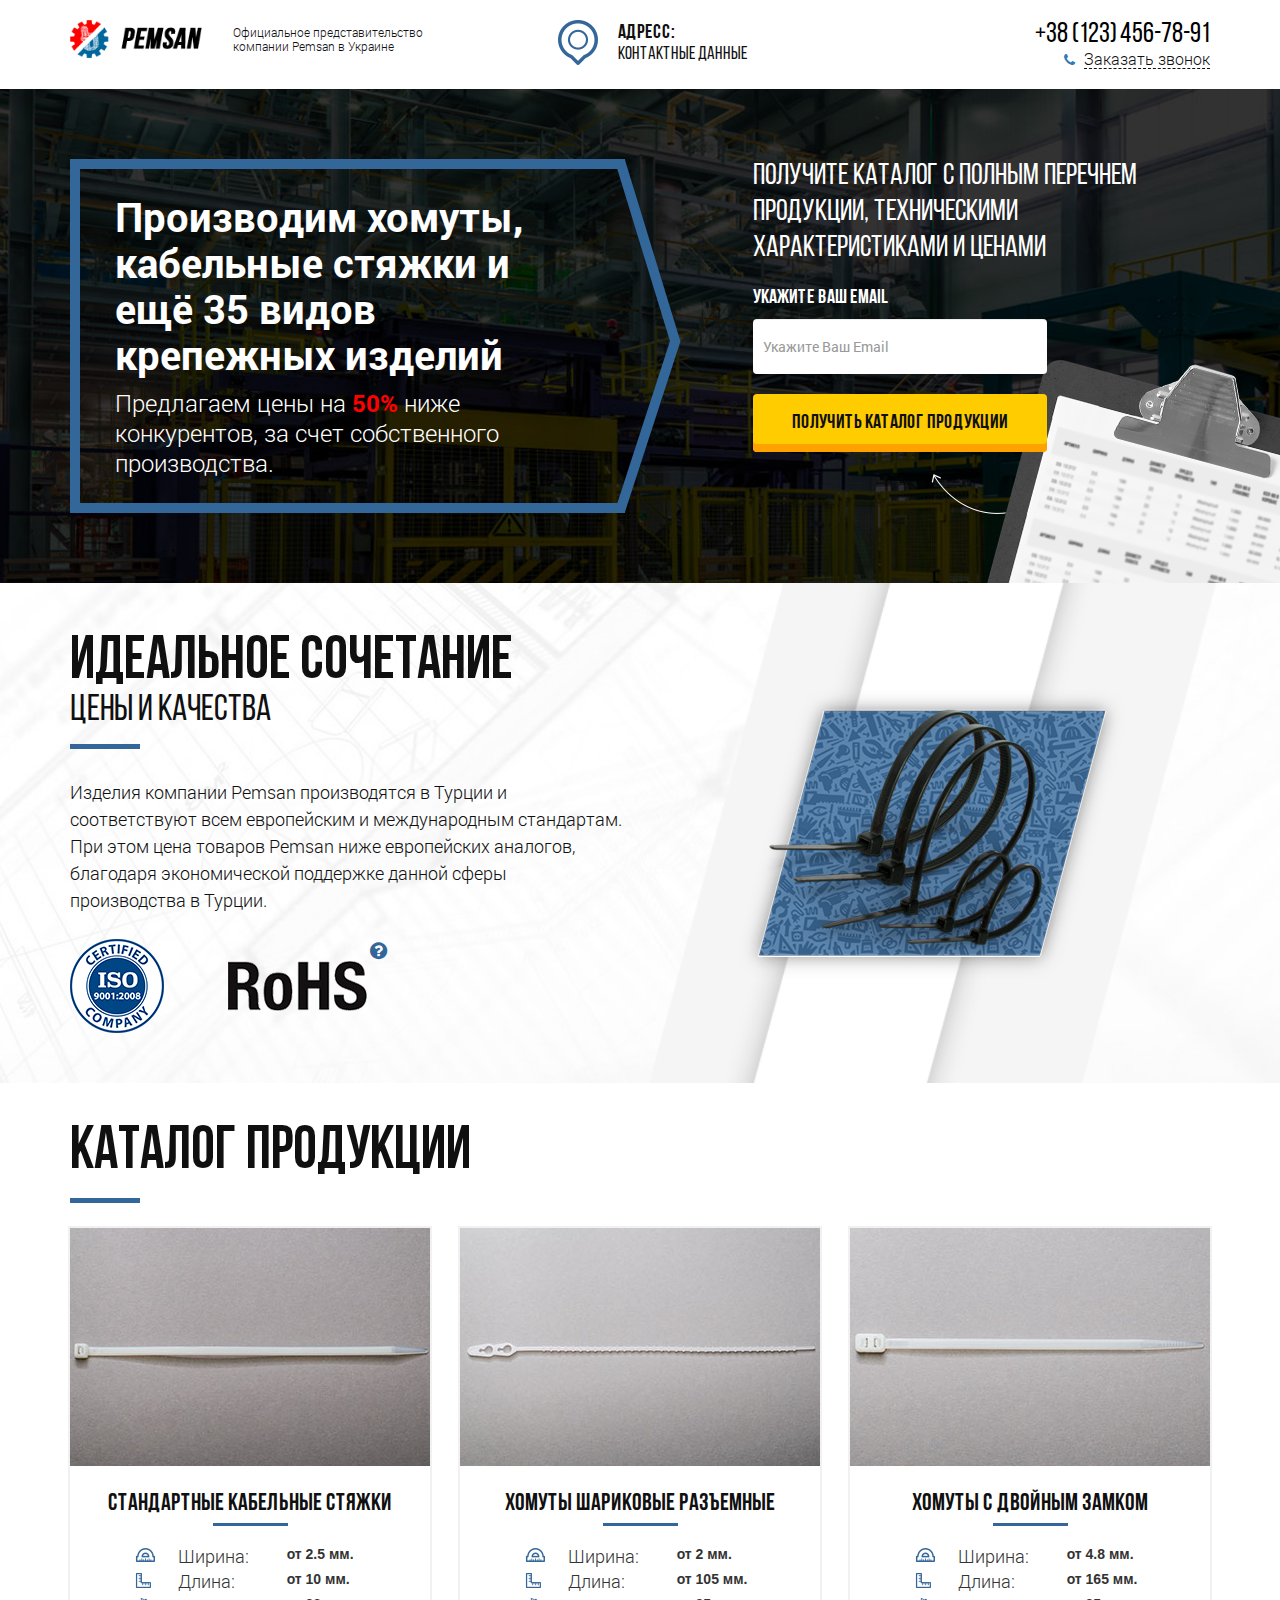
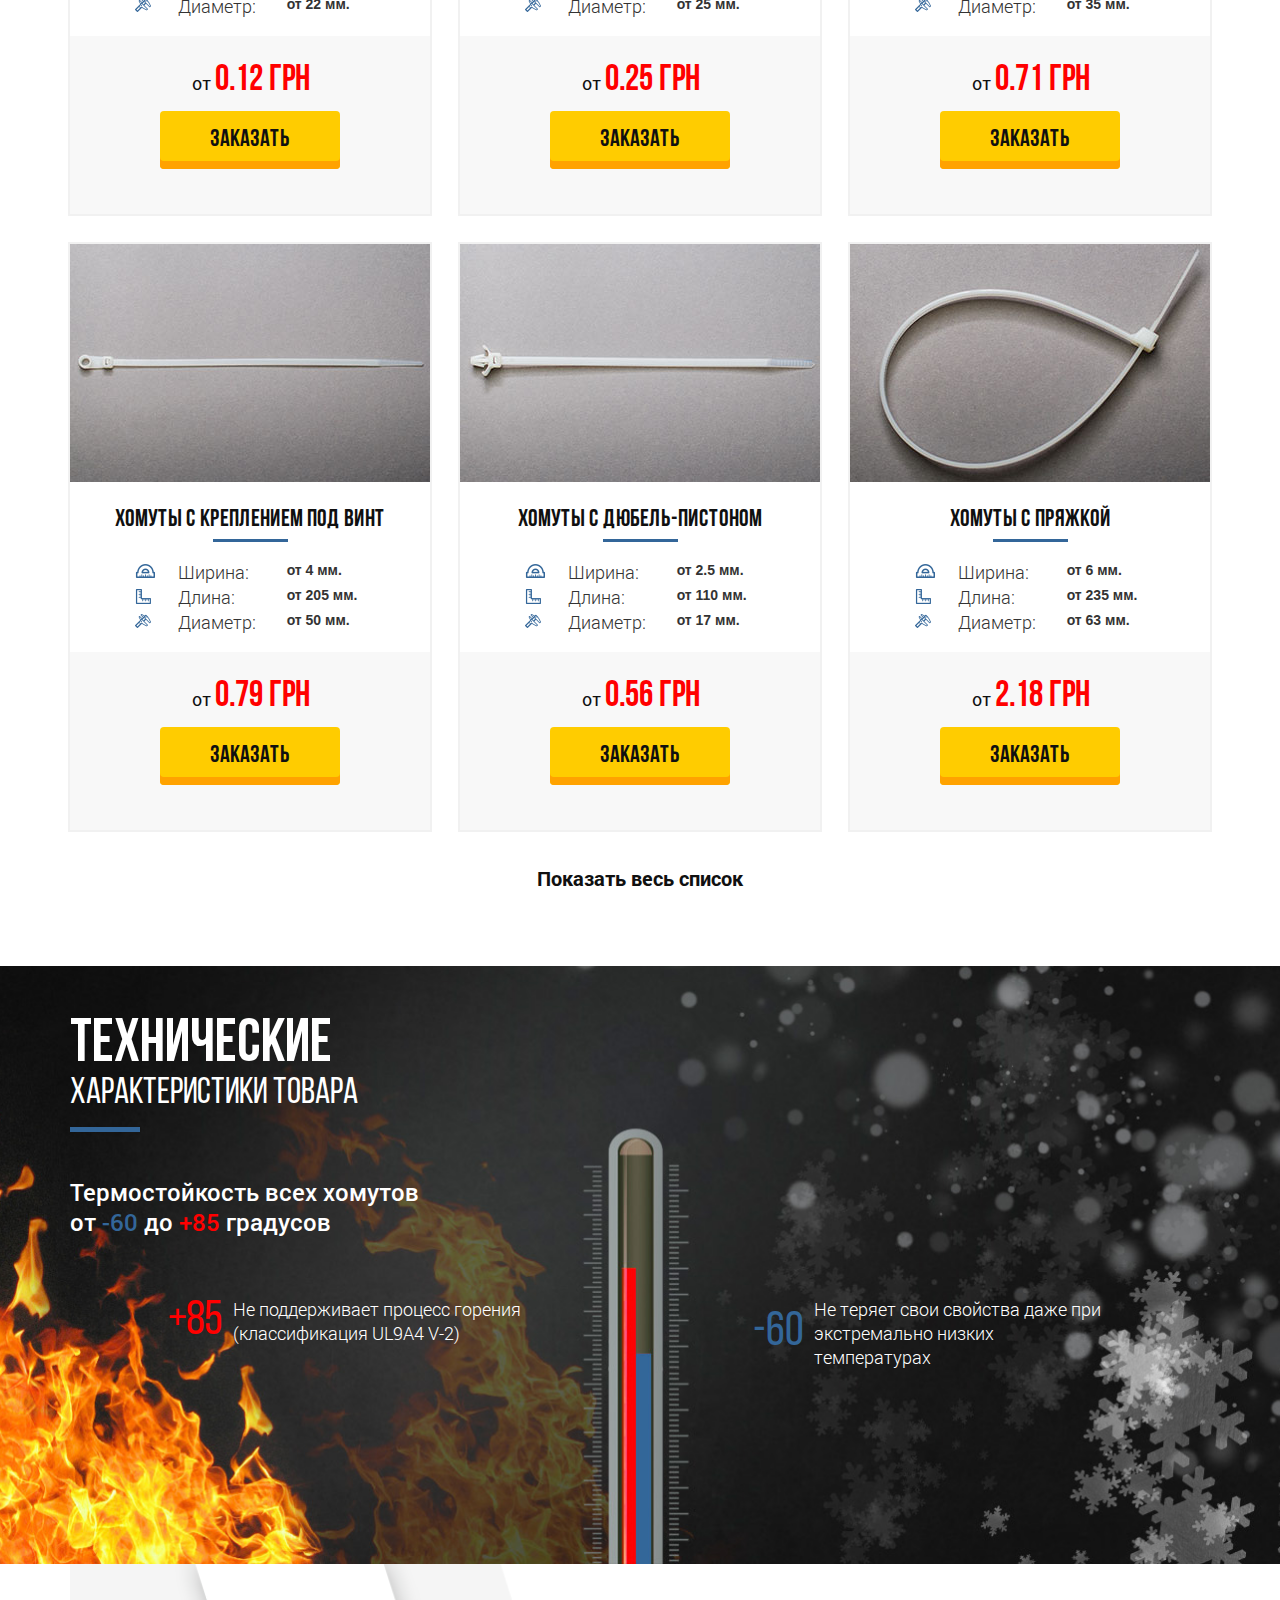
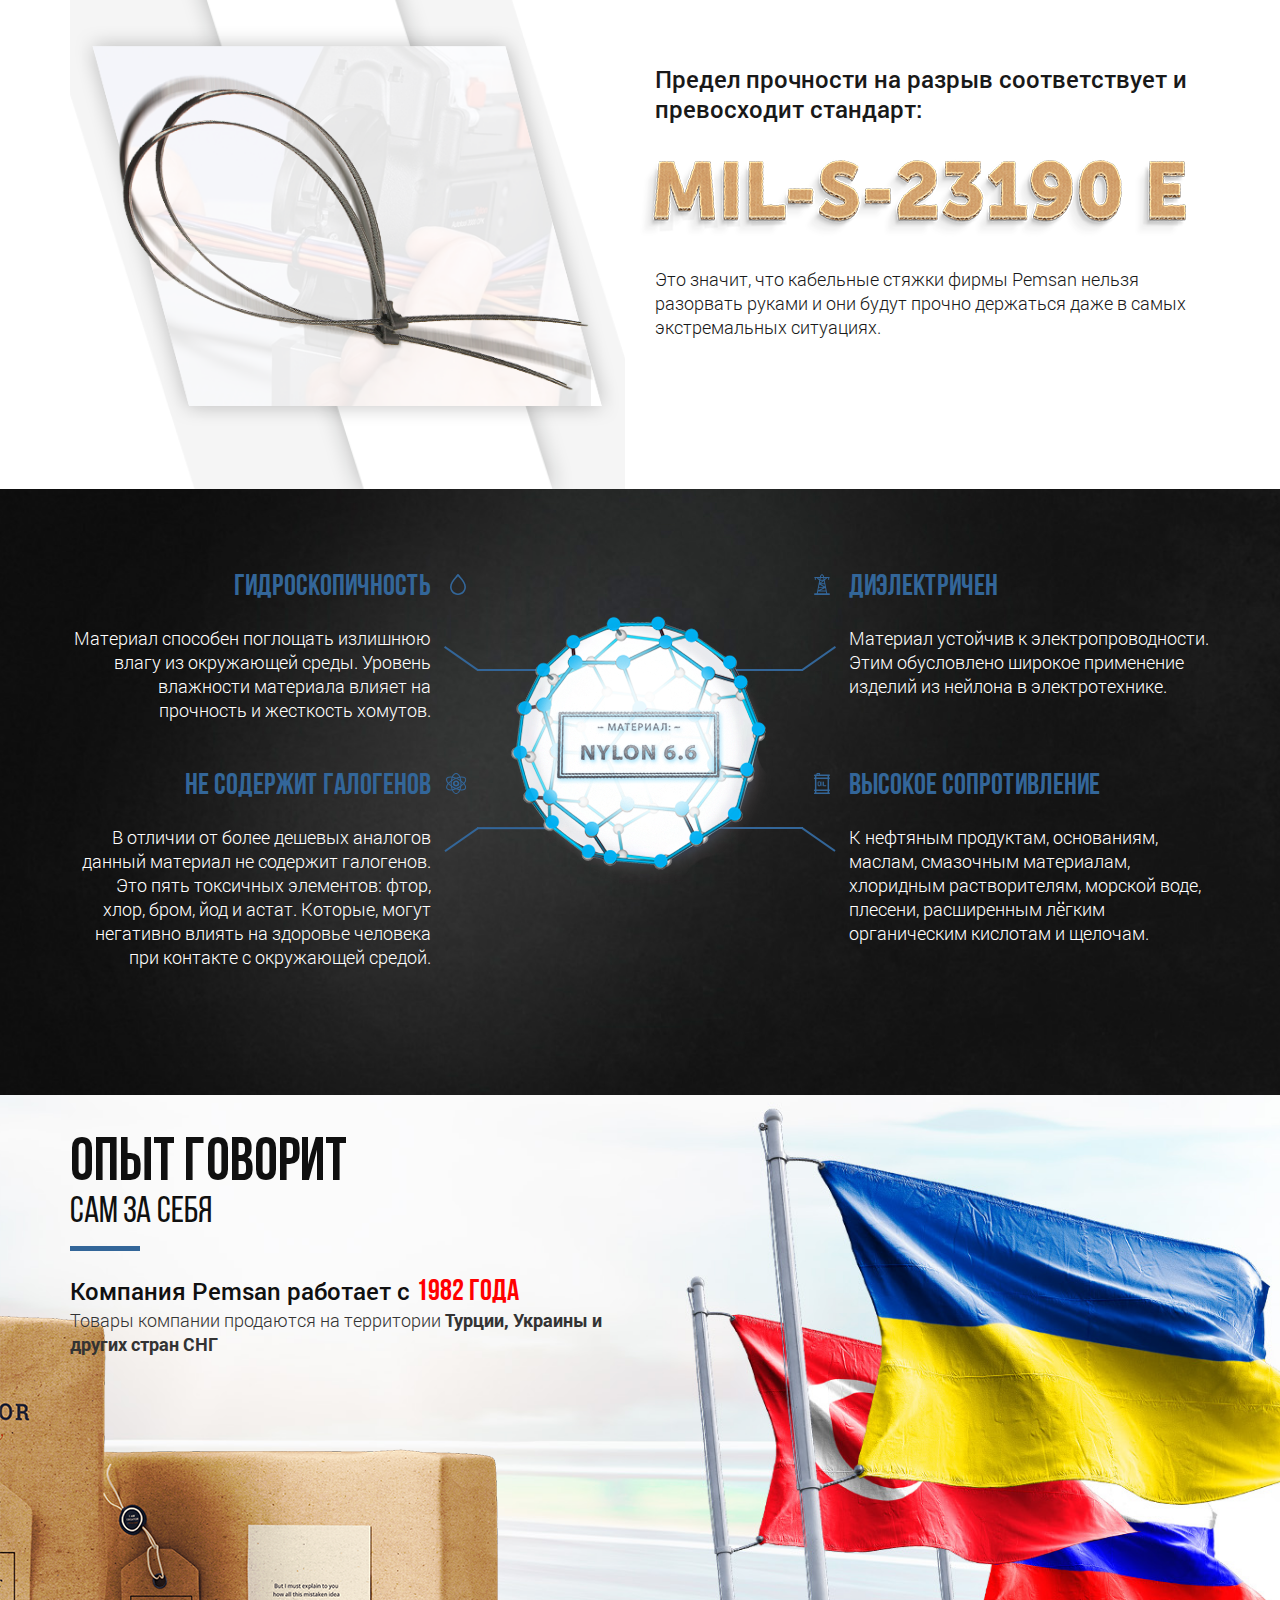
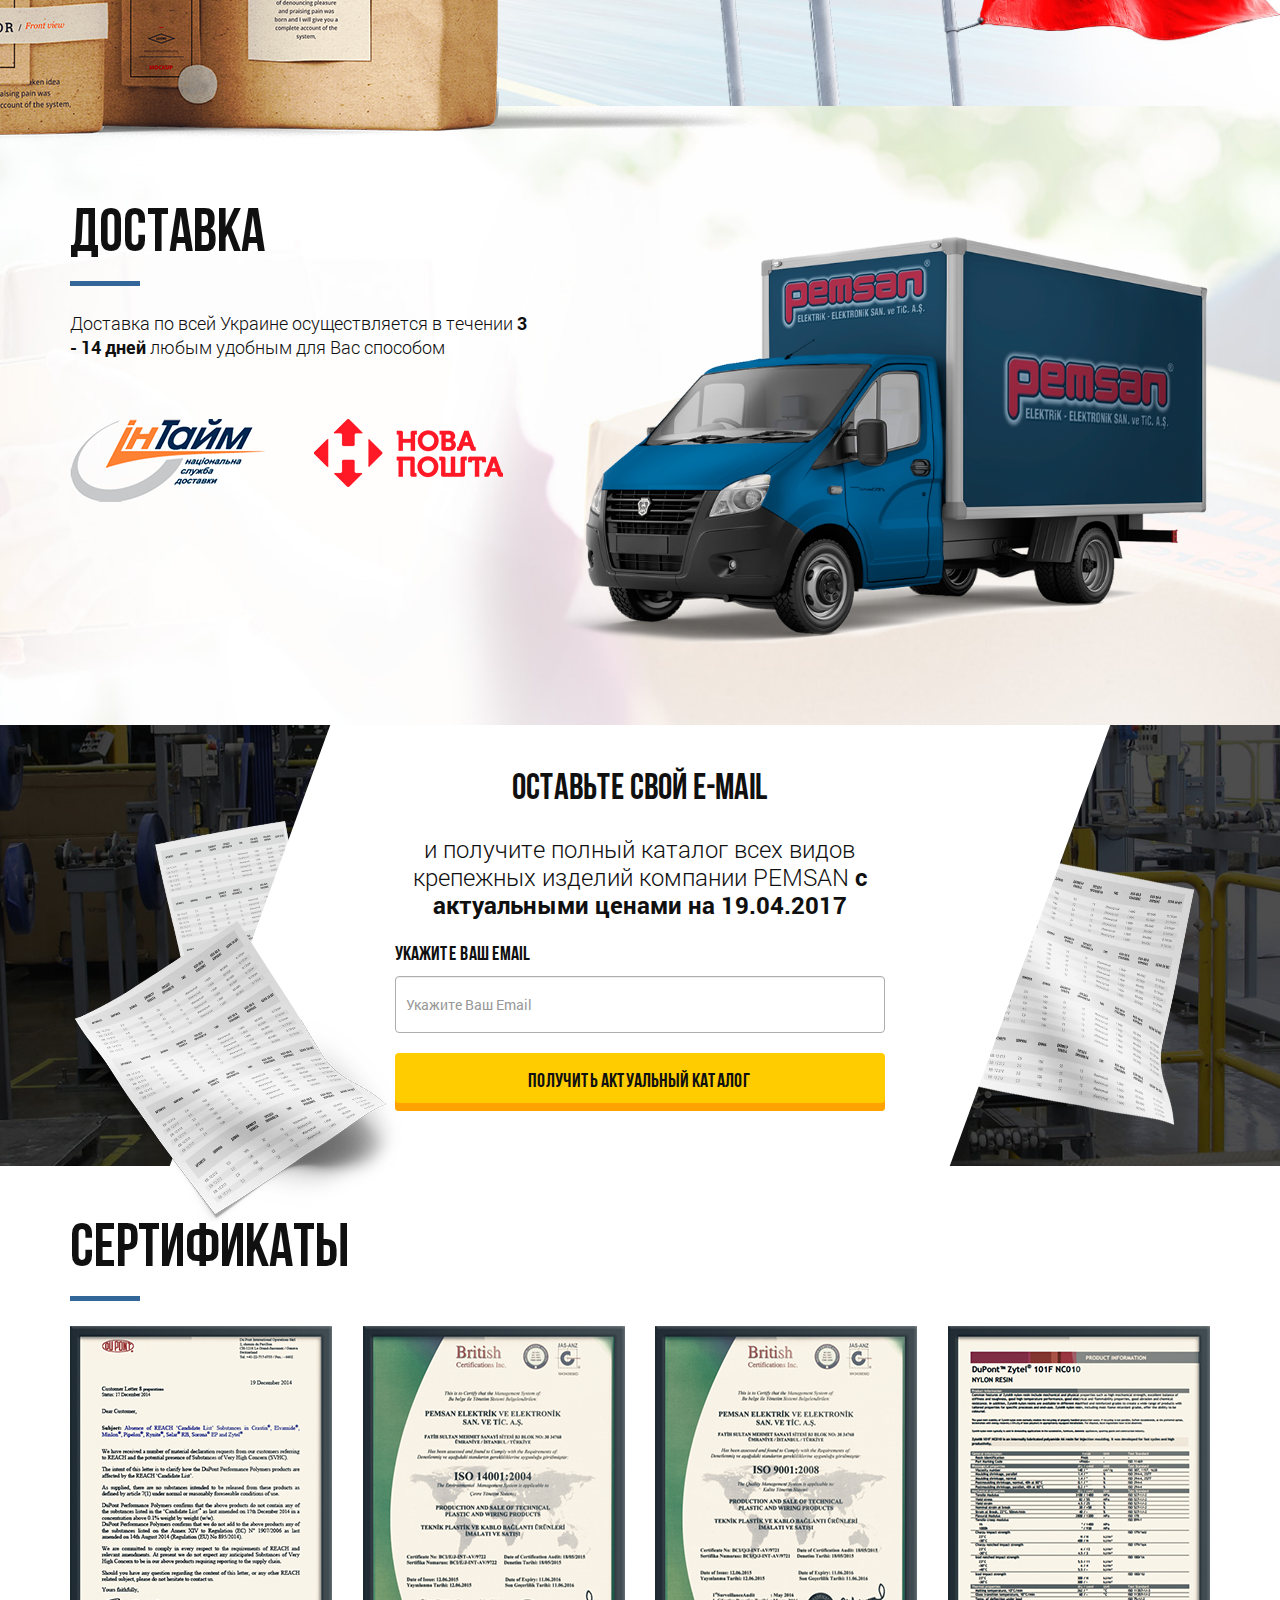
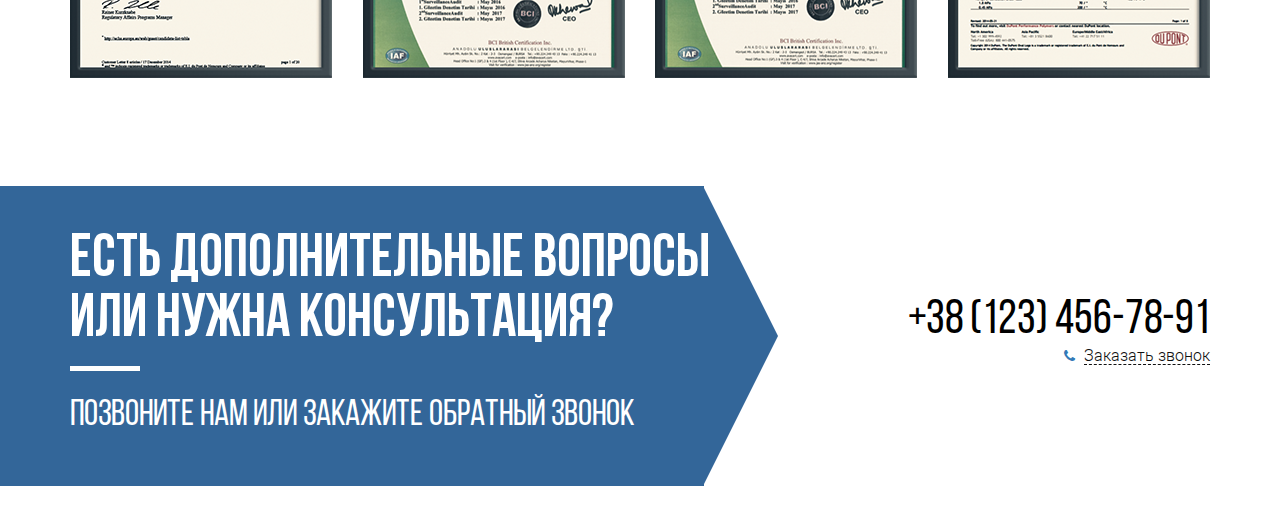
==== commit e9242ebc: "product modal added check-icon" ====
--- a/app/index.html
+++ b/app/index.html
@@ -1373,7 +1373,7 @@
                 <div class="row">
                   <div class="form-group col-xs-12">
                     <div class="input__heading input__heading--dark">Укажите Ваше Имя</div>
-                    <input class="form-control form__input form__input--dark form__name" aria-invalid="false" placeholder="Укажите Ваше Имя" required data-validation-required-message="Заполните поле корректно." name="email" type="text">
+                    <input class="form-control form__input form__input--dark form__name" aria-invalid="false" placeholder="Укажите Ваше Имя" required data-validation-required-message="Заполните поле корректно." name="name" type="text">
                   </div>
                   <div class="form-group col-xs-12">
                     <div class="input__heading input__heading--dark">Укажите Ваш Телефон</div>
@@ -1402,7 +1402,7 @@
             <div class="table-responsive">
               <table class="table table-striped">
                 <thead class="table__head">
-                  <tr>
+                  <tr><i class="fa fa-check visible-lg table__icon table__icon--1" aria-hidden="true"></i><i class="fa fa-check visible-lg table__icon table__icon--2" aria-hidden="true"></i><i class="fa fa-check visible-lg table__icon table__icon--3" aria-hidden="true"></i>
                     <th class="table__heading"></th>
                     <th class="table__heading">Артикул</th>
                     <th class="table__heading">Ширина (мм)</th>
@@ -1416,13 +1416,13 @@
                   </tr>
                 </thead>
                 <tbody>
-                  <tr>
-                    <th scope="row"> 
+                  <tr class="table__row">
+                    <td class="table__data" scope="row"> 
                       <div class="table__radio-group radio-btn">
                         <input class="table__radio-input" id="product-1_1" type="checkbox" name="form[characteristic][EB.02.202]">
                         <label class="table__radio-label table__radio-label--check" for="product-1_1" tabindex="0"><span class="table__radio-icon"></span></label>
                       </div>
-                    </th>
+                    </td>
                     <td class="table__data">EB.02.202</td>
                     <td class="table__data">2,5</td>
                     <td class="table__data">100</td>
@@ -1433,13 +1433,13 @@
                     <td class="table__data">80.000</td>
                     <td class="table__data">0,12 грн</td>
                   </tr>
-                  <tr>
-                    <th scope="row"> 
+                  <tr class="table__row">
+                    <td class="table__data" scope="row"> 
                       <div class="table__radio-group radio-btn">
                         <input class="table__radio-input" id="product-1_2" type="checkbox" name="form[characteristic][EB.12.212]">
                         <label class="table__radio-label table__radio-label--check" for="product-1_2" tabindex="0"><span class="table__radio-icon"></span></label>
                       </div>
-                    </th>
+                    </td>
                     <td class="table__data">EB.12.212</td>
                     <td class="table__data">2,5</td>
                     <td class="table__data">140</td>
@@ -1450,13 +1450,13 @@
                     <td class="table__data">50.000</td>
                     <td class="table__data">0,18 грн</td>
                   </tr>
-                  <tr>
-                    <th scope="row"> 
+                  <tr class="table__row">
+                    <td class="table__data" scope="row"> 
                       <div class="table__radio-group radio-btn">
                         <input class="table__radio-input" id="product-1_3" type="checkbox" name="form[characteristic][EB.13.213]">
                         <label class="table__radio-label table__radio-label--check" for="product-1_3" tabindex="0"><span class="table__radio-icon"></span></label>
                       </div>
-                    </th>
+                    </td>
                     <td class="table__data">EB.13.213</td>
                     <td class="table__data">2,5</td>
                     <td class="table__data">200</td>
@@ -1467,13 +1467,13 @@
                     <td class="table__data">35.000</td>
                     <td class="table__data">0,26 грн</td>
                   </tr>
-                  <tr>
-                    <th scope="row"> 
+                  <tr class="table__row">
+                    <td class="table__data" scope="row"> 
                       <div class="table__radio-group radio-btn">
                         <input class="table__radio-input" id="product-1_4" type="checkbox" name="form[characteristic][EB.23.223]">
                         <label class="table__radio-label table__radio-label--check" for="product-1_4" tabindex="0"><span class="table__radio-icon"></span></label>
                       </div>
-                    </th>
+                    </td>
                     <td class="table__data">EB.23.223</td>
                     <td class="table__data">3,6</td>
                     <td class="table__data">100</td>
@@ -1484,13 +1484,13 @@
                     <td class="table__data">60.000</td>
                     <td class="table__data">0,24 грн</td>
                   </tr>
-                  <tr>
-                    <th scope="row"> 
+                  <tr class="table__row">
+                    <td class="table__data" scope="row"> 
                       <div class="table__radio-group radio-btn">
                         <input class="table__radio-input" id="product-1_5" type="checkbox" name="form[characteristic][EB.03.203]">
                         <label class="table__radio-label table__radio-label--check" for="product-1_5" tabindex="0"><span class="table__radio-icon"></span></label>
                       </div>
-                    </th>
+                    </td>
                     <td class="table__data">EB.03.203</td>
                     <td class="table__data">3,6</td>
                     <td class="table__data">150</td>
@@ -1501,13 +1501,13 @@
                     <td class="table__data">30.000</td>
                     <td class="table__data">0,26 грн</td>
                   </tr>
-                  <tr>
-                    <th scope="row"> 
+                  <tr class="table__row">
+                    <td class="table__data" scope="row"> 
                       <div class="table__radio-group radio-btn">
                         <input class="table__radio-input" id="product-1_6" type="checkbox" name="form[characteristic][EB.04.204]">
                         <label class="table__radio-label table__radio-label--check" for="product-1_6" tabindex="0"><span class="table__radio-icon"></span></label>
                       </div>
-                    </th>
+                    </td>
                     <td class="table__data">EB.04.204</td>
                     <td class="table__data">3,6</td>
                     <td class="table__data">150</td>
@@ -1518,13 +1518,13 @@
                     <td class="table__data">25.000</td>
                     <td class="table__data">0,35 грн</td>
                   </tr>
-                  <tr>
-                    <th scope="row"> 
+                  <tr class="table__row">
+                    <td class="table__data" scope="row"> 
                       <div class="table__radio-group radio-btn">
                         <input class="table__radio-input" id="product-1_7" type="checkbox" name="form[characteristic][EB.09.209]">
                         <label class="table__radio-label table__radio-label--check" for="product-1_7" tabindex="0"><span class="table__radio-icon"></span></label>
                       </div>
-                    </th>
+                    </td>
                     <td class="table__data">EB.09.209</td>
                     <td class="table__data">3,6</td>
                     <td class="table__data">250</td>
@@ -1535,13 +1535,13 @@
                     <td class="table__data">22.500</td>
                     <td class="table__data">0,47 грн</td>
                   </tr>
-                  <tr>
-                    <th scope="row"> 
+                  <tr class="table__row">
+                    <td class="table__data" scope="row"> 
                       <div class="table__radio-group radio-btn">
                         <input class="table__radio-input" id="product-1_8" type="checkbox" name="form[characteristic][EB.10.210]">
                         <label class="table__radio-label table__radio-label--check" for="product-1_8" tabindex="0"><span class="table__radio-icon"></span></label>
                       </div>
-                    </th>
+                    </td>
                     <td class="table__data">EB.10.210</td>
                     <td class="table__data">3,6</td>
                     <td class="table__data">300</td>
@@ -1552,13 +1552,13 @@
                     <td class="table__data">17.500</td>
                     <td class="table__data">0,56 грн</td>
                   </tr>
-                  <tr>
-                    <th scope="row"> 
+                  <tr class="table__row">
+                    <td class="table__data" scope="row"> 
                       <div class="table__radio-group radio-btn">
                         <input class="table__radio-input" id="product-1_9" type="checkbox" name="form[characteristic][EB.11.211]">
                         <label class="table__radio-label table__radio-label--check" for="product-1_9" tabindex="0"><span class="table__radio-icon"></span></label>
                       </div>
-                    </th>
+                    </td>
                     <td class="table__data">EB.11.211</td>
                     <td class="table__data">3,6</td>
                     <td class="table__data">370</td>
@@ -1569,13 +1569,13 @@
                     <td class="table__data">17.500</td>
                     <td class="table__data">0,71 грн</td>
                   </tr>
-                  <tr>
-                    <th scope="row"> 
+                  <tr class="table__row">
+                    <td class="table__data" scope="row"> 
                       <div class="table__radio-group radio-btn">
                         <input class="table__radio-input" id="product-1_10" type="checkbox" name="form[characteristic][EB.14.214]">
                         <label class="table__radio-label table__radio-label--check" for="product-1_10" tabindex="0"><span class="table__radio-icon"></span></label>
                       </div>
-                    </th>
+                    </td>
                     <td class="table__data">EB.14.214</td>
                     <td class="table__data">4,8</td>
                     <td class="table__data">200</td>
@@ -1586,13 +1586,13 @@
                     <td class="table__data">17.500</td>
                     <td class="table__data">0,53 грн</td>
                   </tr>
-                  <tr>
-                    <th scope="row"> 
+                  <tr class="table__row">
+                    <td class="table__data" scope="row"> 
                       <div class="table__radio-group radio-btn">
                         <input class="table__radio-input" id="product-1_11" type="checkbox" name="form[characteristic][EB.06.206]">
                         <label class="table__radio-label table__radio-label--check" for="product-1_11" tabindex="0"><span class="table__radio-icon"></span></label>
                       </div>
-                    </th>
+                    </td>
                     <td class="table__data">EB.06.206</td>
                     <td class="table__data">4,8</td>
                     <td class="table__data">250</td>
@@ -1603,13 +1603,13 @@
                     <td class="table__data">15.000</td>
                     <td class="table__data">0,65 грн</td>
                   </tr>
-                  <tr>
-                    <th scope="row"> 
+                  <tr class="table__row">
+                    <td class="table__data" scope="row"> 
                       <div class="table__radio-group radio-btn">
                         <input class="table__radio-input" id="product-1_12" type="checkbox" name="form[characteristic][EB.05.205]">
                         <label class="table__radio-label table__radio-label--check" for="product-1_12" tabindex="0"><span class="table__radio-icon"></span></label>
                       </div>
-                    </th>
+                    </td>
                     <td class="table__data">EB.05.205</td>
                     <td class="table__data">4,8</td>
                     <td class="table__data">300</td>
@@ -1620,13 +1620,13 @@
                     <td class="table__data">12.500</td>
                     <td class="table__data">0,79 грн</td>
                   </tr>
-                  <tr>
-                    <th scope="row"> 
+                  <tr class="table__row">
+                    <td class="table__data" scope="row"> 
                       <div class="table__radio-group radio-btn">
                         <input class="table__radio-input" id="product-1_13" type="checkbox" name="form[characteristic][EB.16.216]">
                         <label class="table__radio-label table__radio-label--check" for="product-1_13" tabindex="0"><span class="table__radio-icon"></span></label>
                       </div>
-                    </th>
+                    </td>
                     <td class="table__data">EB.16.216</td>
                     <td class="table__data">4,8</td>
                     <td class="table__data">400</td>
@@ -1637,13 +1637,13 @@
                     <td class="table__data">10.000</td>
                     <td class="table__data">0,97 грн</td>
                   </tr>
-                  <tr>
-                    <th scope="row"> 
+                  <tr class="table__row">
+                    <td class="table__data" scope="row"> 
                       <div class="table__radio-group radio-btn">
                         <input class="table__radio-input" id="product-1_14" type="checkbox" name="form[characteristic][EB.07.207]">
                         <label class="table__radio-label table__radio-label--check" for="product-1_14" tabindex="0"><span class="table__radio-icon"></span></label>
                       </div>
-                    </th>
+                    </td>
                     <td class="table__data">EB.07.207</td>
                     <td class="table__data">8</td>
                     <td class="table__data">250</td>
@@ -1654,13 +1654,13 @@
                     <td class="table__data">8.000</td>
                     <td class="table__data">1,26 грн</td>
                   </tr>
-                  <tr>
-                    <th scope="row"> 
+                  <tr class="table__row">
+                    <td class="table__data" scope="row"> 
                       <div class="table__radio-group radio-btn">
                         <input class="table__radio-input" id="product-1_15" type="checkbox" name="form[characteristic][EB.18.218]">
                         <label class="table__radio-label table__radio-label--check" for="product-1_15" tabindex="0"><span class="table__radio-icon"></span></label>
                       </div>
-                    </th>
+                    </td>
                     <td class="table__data">EB.18.218</td>
                     <td class="table__data">8</td>
                     <td class="table__data">300</td>
@@ -1671,13 +1671,13 @@
                     <td class="table__data">6.000</td>
                     <td class="table__data">1,41 грн</td>
                   </tr>
-                  <tr>
-                    <th scope="row"> 
+                  <tr class="table__row">
+                    <td class="table__data" scope="row"> 
                       <div class="table__radio-group radio-btn">
                         <input class="table__radio-input" id="product-1_16" type="checkbox" name="form[characteristic][EB.19.219]">
                         <label class="table__radio-label table__radio-label--check" for="product-1_16" tabindex="0"><span class="table__radio-icon"></span></label>
                       </div>
-                    </th>
+                    </td>
                     <td class="table__data">EB.19.219</td>
                     <td class="table__data">8</td>
                     <td class="table__data">380</td>
@@ -1688,13 +1688,13 @@
                     <td class="table__data">5.000</td>
                     <td class="table__data">1,65 грн</td>
                   </tr>
-                  <tr>
-                    <th scope="row"> 
+                  <tr class="table__row">
+                    <td class="table__data" scope="row"> 
                       <div class="table__radio-group radio-btn">
                         <input class="table__radio-input" id="product-1_17" type="checkbox" name="form[characteristic][EB.21.221]">
                         <label class="table__radio-label table__radio-label--check" for="product-1_17" tabindex="0"><span class="table__radio-icon"></span></label>
                       </div>
-                    </th>
+                    </td>
                     <td class="table__data">EB.21.221</td>
                     <td class="table__data">8</td>
                     <td class="table__data">450</td>
@@ -1705,13 +1705,13 @@
                     <td class="table__data">4.500</td>
                     <td class="table__data">2,06 грн</td>
                   </tr>
-                  <tr>
-                    <th scope="row"> 
+                  <tr class="table__row">
+                    <td class="table__data" scope="row"> 
                       <div class="table__radio-group radio-btn">
                         <input class="table__radio-input" id="product-1_18" type="checkbox" name="form[characteristic][EB.15.215]">
                         <label class="table__radio-label table__radio-label--check" for="product-1_18" tabindex="0"><span class="table__radio-icon"></span></label>
                       </div>
-                    </th>
+                    </td>
                     <td class="table__data">EB.15.215</td>
                     <td class="table__data">8</td>
                     <td class="table__data">550</td>
@@ -1722,13 +1722,13 @@
                     <td class="table__data">4.000</td>
                     <td class="table__data">2,70 грн</td>
                   </tr>
-                  <tr>
-                    <th scope="row"> 
+                  <tr class="table__row">
+                    <td class="table__data" scope="row"> 
                       <div class="table__radio-group radio-btn">
                         <input class="table__radio-input" id="product-1_19" type="checkbox" name="form[characteristic][EB.24.224]">
                         <label class="table__radio-label table__radio-label--check" for="product-1_19" tabindex="0"><span class="table__radio-icon"></span></label>
                       </div>
-                    </th>
+                    </td>
                     <td class="table__data">EB.24.224</td>
                     <td class="table__data">8</td>
                     <td class="table__data">750</td>
@@ -1739,13 +1739,13 @@
                     <td class="table__data">2.000</td>
                     <td class="table__data">4,35 грн</td>
                   </tr>
-                  <tr>
-                    <th scope="row"> 
+                  <tr class="table__row">
+                    <td class="table__data" scope="row"> 
                       <div class="table__radio-group radio-btn">
                         <input class="table__radio-input" id="product-1_20" type="checkbox" name="form[characteristic][EB.17.217]">
                         <label class="table__radio-label table__radio-label--check" for="product-1_20" tabindex="0"><span class="table__radio-icon"></span></label>
                       </div>
-                    </th>
+                    </td>
                     <td class="table__data">EB.17.217</td>
                     <td class="table__data">9</td>
                     <td class="table__data">762</td>
@@ -1756,13 +1756,13 @@
                     <td class="table__data">1.500</td>
                     <td class="table__data">5,23 грн</td>
                   </tr>
-                  <tr>
-                    <th scope="row"> 
+                  <tr class="table__row">
+                    <td class="table__data" scope="row"> 
                       <div class="table__radio-group radio-btn">
                         <input class="table__radio-input" id="product-1_21" type="checkbox" name="form[characteristic][EB.22.222]">
                         <label class="table__radio-label table__radio-label--check" for="product-1_21" tabindex="0"><span class="table__radio-icon"></span></label>
                       </div>
-                    </th>
+                    </td>
                     <td class="table__data">EB.22.222</td>
                     <td class="table__data">9</td>
                     <td class="table__data">940</td>
@@ -1786,7 +1786,7 @@
                     </div>
                     <div class="form-group col-xs-12 col-sm-6 col-md-4">
                       <div class="input__heading input__heading--dark">Укажите Ваше Имя</div>
-                      <input class="form-control form__input form__input--dark form__name" aria-invalid="false" placeholder="Укажите Ваше Имя" required data-validation-required-message="Заполните поле корректно." name="email" type="text">
+                      <input class="form-control form__input form__input--dark form__name" aria-invalid="false" placeholder="Укажите Ваше Имя" required data-validation-required-message="Заполните поле корректно." name="name" type="text">
                     </div>
                     <div class="col-xs-12 col-sm-6 col-sm-offset-3 col-md-4 col-md-offset-0">   
                       <div class="text-center">
@@ -1812,7 +1812,7 @@
             <div class="table-responsive">
               <table class="table table-striped">
                 <thead class="table__head">
-                  <tr>
+                  <tr><i class="fa fa-check visible-lg table__icon table__icon--1" aria-hidden="true"></i><i class="fa fa-check visible-lg table__icon table__icon--2" aria-hidden="true"></i><i class="fa fa-check visible-lg table__icon table__icon--3" aria-hidden="true"></i>
                     <th class="table__heading"></th>
                     <th class="table__heading">Артикул</th>
                     <th class="table__heading">Ширина (мм)</th>
@@ -1825,13 +1825,13 @@
                   </tr>
                 </thead>
                 <tbody>
-                  <tr>
-                    <th scope="row"> 
+                  <tr class="table__row">
+                    <td class="table__data" scope="row"> 
                       <div class="table__radio-group radio-btn">
                         <input class="table__radio-input" id="product-2_1" type="checkbox" name="form[characteristic][EA.01.101]">
                         <label class="table__radio-label table__radio-label--check" for="product-2_1" tabindex="0"><span class="table__radio-icon"></span></label>
                       </div>
-                    </th>
+                    </td>
                     <td class="table__data">EA.01.101</td>
                     <td class="table__data">2</td>
                     <td class="table__data">105</td>
@@ -1841,13 +1841,13 @@
                     <td class="table__data">50.000</td>
                     <td class="table__data">0,25 грн</td>
                   </tr>
-                  <tr>
-                    <th scope="row"> 
+                  <tr class="table__row">
+                    <td class="table__data" scope="row"> 
                       <div class="table__radio-group radio-btn">
                         <input class="table__radio-input" id="product-2_2" type="checkbox" name="form[characteristic][EA.02.102]">
                         <label class="table__radio-label table__radio-label--check" for="product-2_2" tabindex="0"><span class="table__radio-icon"></span></label>
                       </div>
-                    </th>
+                    </td>
                     <td class="table__data">EA.02.102</td>
                     <td class="table__data">3,5</td>
                     <td class="table__data">165</td>
@@ -1857,13 +1857,13 @@
                     <td class="table__data">25.000</td>
                     <td class="table__data">0,47 грн</td>
                   </tr>
-                  <tr>
-                    <th scope="row"> 
+                  <tr class="table__row">
+                    <td class="table__data" scope="row"> 
                       <div class="table__radio-group radio-btn">
                         <input class="table__radio-input" id="product-2_3" type="checkbox" name="form[characteristic][EA.04.104]">
                         <label class="table__radio-label table__radio-label--check" for="product-2_3" tabindex="0"><span class="table__radio-icon"></span></label>
                       </div>
-                    </th>
+                    </td>
                     <td class="table__data">EA.04.104</td>
                     <td class="table__data">3,5</td>
                     <td class="table__data">235</td>
@@ -1886,7 +1886,7 @@
                     </div>
                     <div class="form-group col-xs-12 col-sm-6 col-md-4">
                       <div class="input__heading input__heading--dark">Укажите Ваше Имя</div>
-                      <input class="form-control form__input form__input--dark form__name" aria-invalid="false" placeholder="Укажите Ваше Имя" required data-validation-required-message="Заполните поле корректно." name="email" type="text">
+                      <input class="form-control form__input form__input--dark form__name" aria-invalid="false" placeholder="Укажите Ваше Имя" required data-validation-required-message="Заполните поле корректно." name="name" type="text">
                     </div>
                     <div class="col-xs-12 col-sm-6 col-sm-offset-3 col-md-4 col-md-offset-0">   
                       <div class="text-center">
@@ -1911,7 +1911,7 @@
             <div class="table-responsive">
               <table class="table table-striped">
                 <thead class="table__head">
-                  <tr>
+                  <tr><i class="fa fa-check visible-lg table__icon table__icon--1" aria-hidden="true"></i><i class="fa fa-check visible-lg table__icon table__icon--2" aria-hidden="true"></i><i class="fa fa-check visible-lg table__icon table__icon--3" aria-hidden="true"></i>
                     <th class="table__heading"></th>
                     <th class="table__heading">Артикул</th>
                     <th class="table__heading">Ширина (мм)</th>
@@ -1924,13 +1924,13 @@
                   </tr>
                 </thead>
                 <tbody>
-                  <tr>
-                    <th scope="row"> 
+                  <tr class="table__row">
+                    <td class="table__data" scope="row"> 
                       <div class="table__radio-group radio-btn">
                         <input class="table__radio-input" id="product-3_1" type="checkbox" name="form[characteristic][CB.48.165]">
                         <label class="table__radio-label table__radio-label--check" for="product-3_1" tabindex="0"><span class="table__radio-icon"></span></label>
                       </div>
-                    </th>
+                    </td>
                     <td class="table__data">CB.48.165</td>
                     <td class="table__data">4,8</td>
                     <td class="table__data">165</td>
@@ -1953,7 +1953,7 @@
                     </div>
                     <div class="form-group col-xs-12 col-sm-6 col-md-4">
                       <div class="input__heading input__heading--dark">Укажите Ваше Имя</div>
-                      <input class="form-control form__input form__input--dark form__name" aria-invalid="false" placeholder="Укажите Ваше Имя" required data-validation-required-message="Заполните поле корректно." name="email" type="text">
+                      <input class="form-control form__input form__input--dark form__name" aria-invalid="false" placeholder="Укажите Ваше Имя" required data-validation-required-message="Заполните поле корректно." name="name" type="text">
                     </div>
                     <div class="col-xs-12 col-sm-6 col-sm-offset-3 col-md-4 col-md-offset-0">   
                       <div class="text-center">
@@ -1978,7 +1978,7 @@
             <div class="table-responsive">
               <table class="table table-striped">
                 <thead class="table__head">
-                  <tr>
+                  <tr><i class="fa fa-check visible-lg table__icon table__icon--1" aria-hidden="true"></i><i class="fa fa-check visible-lg table__icon table__icon--2" aria-hidden="true"></i><i class="fa fa-check visible-lg table__icon table__icon--3" aria-hidden="true"></i>
                     <th class="table__heading"></th>
                     <th class="table__heading">Артикул</th>
                     <th class="table__heading">Ширина (мм)</th>
@@ -1992,13 +1992,13 @@
                   </tr>
                 </thead>
                 <tbody>
-                  <tr>
-                    <th scope="row"> 
+                  <tr class="table__row">
+                    <td class="table__data" scope="row"> 
                       <div class="table__radio-group radio-btn">
                         <input class="table__radio-input" id="product-4_1" type="checkbox" name="form[characteristic][PV.40.205]">
                         <label class="table__radio-label table__radio-label--check" for="product-4_1" tabindex="0"><span class="table__radio-icon"></span></label>
                       </div>
-                    </th>
+                    </td>
                     <td class="table__data">PV.40.205</td>
                     <td class="table__data">4</td>
                     <td class="table__data">205</td>
@@ -2022,7 +2022,7 @@
                     </div>
                     <div class="form-group col-xs-12 col-sm-6 col-md-4">
                       <div class="input__heading input__heading--dark">Укажите Ваше Имя</div>
-                      <input class="form-control form__input form__input--dark form__name" aria-invalid="false" placeholder="Укажите Ваше Имя" required data-validation-required-message="Заполните поле корректно." name="email" type="text">
+                      <input class="form-control form__input form__input--dark form__name" aria-invalid="false" placeholder="Укажите Ваше Имя" required data-validation-required-message="Заполните поле корректно." name="name" type="text">
                     </div>
                     <div class="col-xs-12 col-sm-6 col-sm-offset-3 col-md-4 col-md-offset-0">   
                       <div class="text-center">
@@ -2050,7 +2050,7 @@
             <div class="table-responsive">
               <table class="table table-striped">
                 <thead class="table__head">
-                  <tr>
+                  <tr><i class="fa fa-check visible-lg table__icon table__icon--1" aria-hidden="true"></i><i class="fa fa-check visible-lg table__icon table__icon--2" aria-hidden="true"></i><i class="fa fa-check visible-lg table__icon table__icon--3" aria-hidden="true"></i>
                     <th class="table__heading"></th>
                     <th class="table__heading">Артикул</th>
                     <th class="table__heading">Ширина (мм)</th>
@@ -2065,13 +2065,13 @@
                   </tr>
                 </thead>
                 <tbody>
-                  <tr>
-                    <th scope="row"> 
+                  <tr class="table__row">
+                    <td class="table__data" scope="row"> 
                       <div class="table__radio-group radio-btn">
                         <input class="table__radio-input" id="product-5_1" type="checkbox" name="form[characteristic][DK.05.305]">
                         <label class="table__radio-label table__radio-label--check" for="product-5_1" tabindex="0"><span class="table__radio-icon"></span></label>
                       </div>
-                    </th>
+                    </td>
                     <td class="table__data">DK.05.305</td>
                     <td class="table__data">2,5</td>
                     <td class="table__data">110</td>
@@ -2083,13 +2083,13 @@
                     <td class="table__data">25.000</td>
                     <td class="table__data">0,56 грн</td>
                   </tr>
-                  <tr>
-                    <th scope="row"> 
+                  <tr class="table__row">
+                    <td class="table__data" scope="row"> 
                       <div class="table__radio-group radio-btn">
                         <input class="table__radio-input" id="product-5_2" type="checkbox" name="form[characteristic][DK.03.303]">
                         <label class="table__radio-label table__radio-label--check" for="product-5_2" tabindex="0"><span class="table__radio-icon"></span></label>
                       </div>
-                    </th>
+                    </td>
                     <td class="table__data">DK.03.303</td>
                     <td class="table__data">3,6</td>
                     <td class="table__data">110</td>
@@ -2101,13 +2101,13 @@
                     <td class="table__data">10.000</td>
                     <td class="table__data">0,65 грн</td>
                   </tr>
-                  <tr>
-                    <th scope="row"> 
+                  <tr class="table__row">
+                    <td class="table__data" scope="row"> 
                       <div class="table__radio-group radio-btn">
                         <input class="table__radio-input" id="product-5_3" type="checkbox" name="form[characteristic][DK.11.311]">
                         <label class="table__radio-label table__radio-label--check" for="product-5_3" tabindex="0"><span class="table__radio-icon"></span></label>
                       </div>
-                    </th>
+                    </td>
                     <td class="table__data">DK.11.311</td>
                     <td class="table__data">4,8</td>
                     <td class="table__data">110</td>
@@ -2119,13 +2119,13 @@
                     <td class="table__data">12.500</td>
                     <td class="table__data">0,76 грн</td>
                   </tr>
-                  <tr>
-                    <th scope="row"> 
+                  <tr class="table__row">
+                    <td class="table__data" scope="row"> 
                       <div class="table__radio-group radio-btn">
                         <input class="table__radio-input" id="product-5_4" type="checkbox" name="form[characteristic][DK.08.308]">
                         <label class="table__radio-label table__radio-label--check" for="product-5_4" tabindex="0"><span class="table__radio-icon"></span></label>
                       </div>
-                    </th>
+                    </td>
                     <td class="table__data">DK.08.308</td>
                     <td class="table__data">4,8</td>
                     <td class="table__data">150</td>
@@ -2137,13 +2137,13 @@
                     <td class="table__data">10.000</td>
                     <td class="table__data">0,83 грн</td>
                   </tr>
-                  <tr>
-                    <th scope="row"> 
+                  <tr class="table__row">
+                    <td class="table__data" scope="row"> 
                       <div class="table__radio-group radio-btn">
                         <input class="table__radio-input" id="product-5_5" type="checkbox" name="form[characteristic][DK.09.309]">
                         <label class="table__radio-label table__radio-label--check" for="product-5_5" tabindex="0"><span class="table__radio-icon"></span></label>
                       </div>
-                    </th>
+                    </td>
                     <td class="table__data">DK.09.309</td>
                     <td class="table__data">4,8</td>
                     <td class="table__data">150</td>
@@ -2155,13 +2155,13 @@
                     <td class="table__data">8.000</td>
                     <td class="table__data">0,91 грн</td>
                   </tr>
-                  <tr>
-                    <th scope="row"> 
+                  <tr class="table__row">
+                    <td class="table__data" scope="row"> 
                       <div class="table__radio-group radio-btn">
                         <input class="table__radio-input" id="product-5_6" type="checkbox" name="form[characteristic][DK.10.310]">
                         <label class="table__radio-label table__radio-label--check" for="product-5_6" tabindex="0"><span class="table__radio-icon"></span></label>
                       </div>
-                    </th>
+                    </td>
                     <td class="table__data">DK.10.310</td>
                     <td class="table__data">2,5</td>
                     <td class="table__data">110</td>
@@ -2173,13 +2173,13 @@
                     <td class="table__data">20.000</td>
                     <td class="table__data">0,60 грн</td>
                   </tr>
-                  <tr>
-                    <th scope="row"> 
+                  <tr class="table__row">
+                    <td class="table__data" scope="row"> 
                       <div class="table__radio-group radio-btn">
                         <input class="table__radio-input" id="product-5_7" type="checkbox" name="form[characteristic][DK.04.304]">
                         <label class="table__radio-label table__radio-label--check" for="product-5_7" tabindex="0"><span class="table__radio-icon"></span></label>
                       </div>
-                    </th>
+                    </td>
                     <td class="table__data">DK.04.304</td>
                     <td class="table__data">3,6</td>
                     <td class="table__data">115</td>
@@ -2191,13 +2191,13 @@
                     <td class="table__data">15.000</td>
                     <td class="table__data">0,65 грн</td>
                   </tr>
-                  <tr>
-                    <th scope="row"> 
+                  <tr class="table__row">
+                    <td class="table__data" scope="row"> 
                       <div class="table__radio-group radio-btn">
                         <input class="table__radio-input" id="product-5_8" type="checkbox" name="form[characteristic][DK.06.306]">
                         <label class="table__radio-label table__radio-label--check" for="product-5_8" tabindex="0"><span class="table__radio-icon"></span></label>
                       </div>
-                    </th>
+                    </td>
                     <td class="table__data">DK.06.306</td>
                     <td class="table__data">3,6</td>
                     <td class="table__data">165</td>
@@ -2209,13 +2209,13 @@
                     <td class="table__data">25.000</td>
                     <td class="table__data">0,76 грн</td>
                   </tr>
-                  <tr>
-                    <th scope="row"> 
+                  <tr class="table__row">
+                    <td class="table__data" scope="row"> 
                       <div class="table__radio-group radio-btn">
                         <input class="table__radio-input" id="product-5_9" type="checkbox" name="form[characteristic][DK.07.307]">
                         <label class="table__radio-label table__radio-label--check" for="product-5_9" tabindex="0"><span class="table__radio-icon"></span></label>
                       </div>
-                    </th>
+                    </td>
                     <td class="table__data">DK.07.307</td>
                     <td class="table__data">3,6</td>
                     <td class="table__data">166</td>
@@ -2240,7 +2240,7 @@
                     </div>
                     <div class="form-group col-xs-12 col-sm-6 col-md-4">
                       <div class="input__heading input__heading--dark">Укажите Ваше Имя</div>
-                      <input class="form-control form__input form__input--dark form__name" aria-invalid="false" placeholder="Укажите Ваше Имя" required data-validation-required-message="Заполните поле корректно." name="email" type="text">
+                      <input class="form-control form__input form__input--dark form__name" aria-invalid="false" placeholder="Укажите Ваше Имя" required data-validation-required-message="Заполните поле корректно." name="name" type="text">
                     </div>
                     <div class="col-xs-12 col-sm-6 col-sm-offset-3 col-md-4 col-md-offset-0">   
                       <div class="text-center">
@@ -2266,7 +2266,7 @@
             <div class="table-responsive">
               <table class="table table-striped">
                 <thead class="table__head">
-                  <tr>
+                  <tr><i class="fa fa-check visible-lg table__icon table__icon--1" aria-hidden="true"></i><i class="fa fa-check visible-lg table__icon table__icon--2" aria-hidden="true"></i><i class="fa fa-check visible-lg table__icon table__icon--3" aria-hidden="true"></i>
                     <th class="table__heading"></th>
                     <th class="table__heading">Артикул</th>
                     <th class="table__heading">Ширина (мм)</th>
@@ -2279,13 +2279,13 @@
                   </tr>
                 </thead>
                 <tbody>
-                  <tr>
-                    <th scope="row"> 
+                  <tr class="table__row">
+                    <td class="table__data" scope="row"> 
                       <div class="table__radio-group radio-btn">
                         <input class="table__radio-input" id="product-6_1" type="checkbox" name="form[characteristic][EF.03.803]">
                         <label class="table__radio-label table__radio-label--check" for="product-6_1" tabindex="0"><span class="table__radio-icon"></span></label>
                       </div>
-                    </th>
+                    </td>
                     <td class="table__data">EF.03.803</td>
                     <td class="table__data">6</td>
                     <td class="table__data">235</td>
@@ -2295,13 +2295,13 @@
                     <td class="table__data">5.000</td>
                     <td class="table__data">2,18 грн</td>
                   </tr>
-                  <tr>
-                    <th scope="row"> 
+                  <tr class="table__row">
+                    <td class="table__data" scope="row"> 
                       <div class="table__radio-group radio-btn">
                         <input class="table__radio-input" id="product-6_2" type="checkbox" name="form[characteristic][EF.01.801]">
                         <label class="table__radio-label table__radio-label--check" for="product-6_2" tabindex="0"><span class="table__radio-icon"></span></label>
                       </div>
-                    </th>
+                    </td>
                     <td class="table__data">EF.01.801</td>
                     <td class="table__data">7</td>
                     <td class="table__data">365</td>
@@ -2324,7 +2324,7 @@
                     </div>
                     <div class="form-group col-xs-12 col-sm-6 col-md-4">
                       <div class="input__heading input__heading--dark">Укажите Ваше Имя</div>
-                      <input class="form-control form__input form__input--dark form__name" aria-invalid="false" placeholder="Укажите Ваше Имя" required data-validation-required-message="Заполните поле корректно." name="email" type="text">
+                      <input class="form-control form__input form__input--dark form__name" aria-invalid="false" placeholder="Укажите Ваше Имя" required data-validation-required-message="Заполните поле корректно." name="name" type="text">
                     </div>
                     <div class="col-xs-12 col-sm-6 col-sm-offset-3 col-md-4 col-md-offset-0">   
                       <div class="text-center">
@@ -2349,7 +2349,7 @@
             <div class="table-responsive">
               <table class="table table-striped">
                 <thead class="table__head">
-                  <tr>
+                  <tr><i class="fa fa-check visible-lg table__icon table__icon--1" aria-hidden="true"></i><i class="fa fa-check visible-lg table__icon table__icon--2" aria-hidden="true"></i><i class="fa fa-check visible-lg table__icon table__icon--3" aria-hidden="true"></i>
                     <th class="table__heading"></th>
                     <th class="table__heading">Артикул</th>
                     <th class="table__heading">a (мм)</th>
@@ -2362,13 +2362,13 @@
                   </tr>
                 </thead>
                 <tbody>
-                  <tr>
-                    <th scope="row"> 
+                  <tr class="table__row">
+                    <td class="table__data" scope="row"> 
                       <div class="table__radio-group radio-btn">
                         <input class="table__radio-input" id="product-7_1" type="checkbox" name="form[characteristic][EA.05.105]">
                         <label class="table__radio-label table__radio-label--check" for="product-7_1" tabindex="0"><span class="table__radio-icon"></span></label>
                       </div>
-                    </th>
+                    </td>
                     <td class="table__data">EA.05.105</td>
                     <td class="table__data">8,5</td>
                     <td class="table__data">21</td>
@@ -2378,13 +2378,13 @@
                     <td class="table__data">35.000</td>
                     <td class="table__data">0,82 грн</td>
                   </tr>
-                  <tr>
-                    <th scope="row"> 
+                  <tr class="table__row">
+                    <td class="table__data" scope="row"> 
                       <div class="table__radio-group radio-btn">
                         <input class="table__radio-input" id="product-7_2" type="checkbox" name="form[characteristic][EA.07.107]">
                         <label class="table__radio-label table__radio-label--check" for="product-7_2" tabindex="0"><span class="table__radio-icon"></span></label>
                       </div>
-                    </th>
+                    </td>
                     <td class="table__data">EA.07.107</td>
                     <td class="table__data">12</td>
                     <td class="table__data">25</td>
@@ -2394,13 +2394,13 @@
                     <td class="table__data">30.000</td>
                     <td class="table__data">0,88 грн</td>
                   </tr>
-                  <tr>
-                    <th scope="row"> 
+                  <tr class="table__row">
+                    <td class="table__data" scope="row"> 
                       <div class="table__radio-group radio-btn">
                         <input class="table__radio-input" id="product-7_3" type="checkbox" name="form[characteristic][EA.10.110]">
                         <label class="table__radio-label table__radio-label--check" for="product-7_3" tabindex="0"><span class="table__radio-icon"></span></label>
                       </div>
-                    </th>
+                    </td>
                     <td class="table__data">EA.10.110</td>
                     <td class="table__data">16</td>
                     <td class="table__data">30</td>
@@ -2410,13 +2410,13 @@
                     <td class="table__data">25.000</td>
                     <td class="table__data">0,94 грн</td>
                   </tr>
-                  <tr>
-                    <th scope="row"> 
+                  <tr class="table__row">
+                    <td class="table__data" scope="row"> 
                       <div class="table__radio-group radio-btn">
                         <input class="table__radio-input" id="product-7_4" type="checkbox" name="form[characteristic][EA.14.114]">
                         <label class="table__radio-label table__radio-label--check" for="product-7_4" tabindex="0"><span class="table__radio-icon"></span></label>
                       </div>
-                    </th>
+                    </td>
                     <td class="table__data">EA.14.114</td>
                     <td class="table__data">20</td>
                     <td class="table__data">36</td>
@@ -2426,13 +2426,13 @@
                     <td class="table__data">20.000</td>
                     <td class="table__data">1,10 грн</td>
                   </tr>
-                  <tr>
-                    <th scope="row"> 
+                  <tr class="table__row">
+                    <td class="table__data" scope="row"> 
                       <div class="table__radio-group radio-btn">
                         <input class="table__radio-input" id="product-7_5" type="checkbox" name="form[characteristic][EA.17.117]">
                         <label class="table__radio-label table__radio-label--check" for="product-7_5" tabindex="0"><span class="table__radio-icon"></span></label>
                       </div>
-                    </th>
+                    </td>
                     <td class="table__data">EA.17.117</td>
                     <td class="table__data">23</td>
                     <td class="table__data">40</td>
@@ -2455,7 +2455,7 @@
                     </div>
                     <div class="form-group col-xs-12 col-sm-6 col-md-4">
                       <div class="input__heading input__heading--dark">Укажите Ваше Имя</div>
-                      <input class="form-control form__input form__input--dark form__name" aria-invalid="false" placeholder="Укажите Ваше Имя" required data-validation-required-message="Заполните поле корректно." name="email" type="text">
+                      <input class="form-control form__input form__input--dark form__name" aria-invalid="false" placeholder="Укажите Ваше Имя" required data-validation-required-message="Заполните поле корректно." name="name" type="text">
                     </div>
                     <div class="col-xs-12 col-sm-6 col-sm-offset-3 col-md-4 col-md-offset-0">   
                       <div class="text-center">
@@ -2480,7 +2480,7 @@
             <div class="table-responsive">
               <table class="table table-striped">
                 <thead class="table__head">
-                  <tr>
+                  <tr><i class="fa fa-check visible-lg table__icon table__icon--1" aria-hidden="true"></i><i class="fa fa-check visible-lg table__icon table__icon--2" aria-hidden="true"></i><i class="fa fa-check visible-lg table__icon table__icon--3" aria-hidden="true"></i>
                     <th class="table__heading"></th>
                     <th class="table__heading">Артикул</th>
                     <th class="table__heading">a (мм)</th>
@@ -2493,13 +2493,13 @@
                   </tr>
                 </thead>
                 <tbody>
-                  <tr>
-                    <th scope="row"> 
+                  <tr class="table__row">
+                    <td class="table__data" scope="row"> 
                       <div class="table__radio-group radio-btn">
                         <input class="table__radio-input" id="product-8_1" type="checkbox" name="form[characteristic][EK.50.1050]">
                         <label class="table__radio-label table__radio-label--check" for="product-8_1" tabindex="0"><span class="table__radio-icon"></span></label>
                       </div>
-                    </th>
+                    </td>
                     <td class="table__data">EK.50.1050</td>
                     <td class="table__data">28</td>
                     <td class="table__data">3,6</td>
@@ -2509,13 +2509,13 @@
                     <td class="table__data">24.000</td>
                     <td class="table__data">1,71 грн</td>
                   </tr>
-                  <tr>
-                    <th scope="row"> 
+                  <tr class="table__row">
+                    <td class="table__data" scope="row"> 
                       <div class="table__radio-group radio-btn">
                         <input class="table__radio-input" id="product-8_2" type="checkbox" name="form[characteristic][EK.51.1051]">
                         <label class="table__radio-label table__radio-label--check" for="product-8_2" tabindex="0"><span class="table__radio-icon"></span></label>
                       </div>
-                    </th>
+                    </td>
                     <td class="table__data">EK.51.1051</td>
                     <td class="table__data">32,7</td>
                     <td class="table__data">3,6</td>
@@ -2525,13 +2525,13 @@
                     <td class="table__data">20.000</td>
                     <td class="table__data">2,12 грн</td>
                   </tr>
-                  <tr>
-                    <th scope="row"> 
+                  <tr class="table__row">
+                    <td class="table__data" scope="row"> 
                       <div class="table__radio-group radio-btn">
                         <input class="table__radio-input" id="product-8_3" type="checkbox" name="form[characteristic][EK.52.1052]">
                         <label class="table__radio-label table__radio-label--check" for="product-8_3" tabindex="0"><span class="table__radio-icon"></span></label>
                       </div>
-                    </th>
+                    </td>
                     <td class="table__data">EK.52.1052</td>
                     <td class="table__data">32</td>
                     <td class="table__data">31,4</td>
@@ -2554,7 +2554,7 @@
                     </div>
                     <div class="form-group col-xs-12 col-sm-6 col-md-4">
                       <div class="input__heading input__heading--dark">Укажите Ваше Имя</div>
-                      <input class="form-control form__input form__input--dark form__name" aria-invalid="false" placeholder="Укажите Ваше Имя" required data-validation-required-message="Заполните поле корректно." name="email" type="text">
+                      <input class="form-control form__input form__input--dark form__name" aria-invalid="false" placeholder="Укажите Ваше Имя" required data-validation-required-message="Заполните поле корректно." name="name" type="text">
                     </div>
                     <div class="col-xs-12 col-sm-6 col-sm-offset-3 col-md-4 col-md-offset-0">   
                       <div class="text-center">
@@ -2579,7 +2579,7 @@
             <div class="table-responsive">
               <table class="table table-striped">
                 <thead class="table__head">
-                  <tr>
+                  <tr><i class="fa fa-check visible-lg table__icon table__icon--1" aria-hidden="true"></i><i class="fa fa-check visible-lg table__icon table__icon--2" aria-hidden="true"></i><i class="fa fa-check visible-lg table__icon table__icon--3" aria-hidden="true"></i>
                     <th class="table__heading"></th>
                     <th class="table__heading">Артикул</th>
                     <th class="table__heading">a (мм)</th>
@@ -2592,13 +2592,13 @@
                   </tr>
                 </thead>
                 <tbody>
-                  <tr>
-                    <th scope="row"> 
+                  <tr class="table__row">
+                    <td class="table__data" scope="row"> 
                       <div class="table__radio-group radio-btn">
                         <input class="table__radio-input" id="product-9_1" type="checkbox" name="form[characteristic][EK.09.1009]">
                         <label class="table__radio-label table__radio-label--check" for="product-9_1" tabindex="0"><span class="table__radio-icon"></span></label>
                       </div>
-                    </th>
+                    </td>
                     <td class="table__data">EK.09.1009</td>
                     <td class="table__data">9,6</td>
                     <td class="table__data">46,5</td>
@@ -2608,13 +2608,13 @@
                     <td class="table__data">25.000</td>
                     <td class="table__data">0,71 грн</td>
                   </tr>
-                  <tr>
-                    <th scope="row"> 
+                  <tr class="table__row">
+                    <td class="table__data" scope="row"> 
                       <div class="table__radio-group radio-btn">
                         <input class="table__radio-input" id="product-9_2" type="checkbox" name="form[characteristic][EK.17.1017]">
                         <label class="table__radio-label table__radio-label--check" for="product-9_2" tabindex="0"><span class="table__radio-icon"></span></label>
                       </div>
-                    </th>
+                    </td>
                     <td class="table__data">EK.17.1017</td>
                     <td class="table__data">13,2</td>
                     <td class="table__data">42,8</td>
@@ -2624,13 +2624,13 @@
                     <td class="table__data">12.500</td>
                     <td class="table__data">1,00 грн</td>
                   </tr>
-                  <tr>
-                    <th scope="row"> 
+                  <tr class="table__row">
+                    <td class="table__data" scope="row"> 
                       <div class="table__radio-group radio-btn">
                         <input class="table__radio-input" id="product-9_3" type="checkbox" name="form[characteristic][EK.11.1011]">
                         <label class="table__radio-label table__radio-label--check" for="product-9_3" tabindex="0"><span class="table__radio-icon"></span></label>
                       </div>
-                    </th>
+                    </td>
                     <td class="table__data">EK.11.1011</td>
                     <td class="table__data">10</td>
                     <td class="table__data">47,6</td>
@@ -2653,7 +2653,7 @@
                     </div>
                     <div class="form-group col-xs-12 col-sm-6 col-md-4">
                       <div class="input__heading input__heading--dark">Укажите Ваше Имя</div>
-                      <input class="form-control form__input form__input--dark form__name" aria-invalid="false" placeholder="Укажите Ваше Имя" required data-validation-required-message="Заполните поле корректно." name="email" type="text">
+                      <input class="form-control form__input form__input--dark form__name" aria-invalid="false" placeholder="Укажите Ваше Имя" required data-validation-required-message="Заполните поле корректно." name="name" type="text">
                     </div>
                     <div class="col-xs-12 col-sm-6 col-sm-offset-3 col-md-4 col-md-offset-0">   
                       <div class="text-center">
@@ -2678,7 +2678,7 @@
             <div class="table-responsive">
               <table class="table table-striped">
                 <thead class="table__head">
-                  <tr>
+                  <tr><i class="fa fa-check visible-lg table__icon table__icon--1" aria-hidden="true"></i><i class="fa fa-check visible-lg table__icon table__icon--2" aria-hidden="true"></i><i class="fa fa-check visible-lg table__icon table__icon--3" aria-hidden="true"></i>
                     <th class="table__heading"></th>
                     <th class="table__heading">Артикул</th>
                     <th class="table__heading">Высота (мм)</th>
@@ -2692,13 +2692,13 @@
                   </tr>
                 </thead>
                 <tbody>
-                  <tr>
-                    <th scope="row"> 
+                  <tr class="table__row">
+                    <td class="table__data" scope="row"> 
                       <div class="table__radio-group radio-btn">
                         <input class="table__radio-input" id="product-10_1" type="checkbox" name="form[characteristic][EK.10.1010]">
                         <label class="table__radio-label table__radio-label--check" for="product-10_1" tabindex="0"><span class="table__radio-icon"></span></label>
                       </div>
-                    </th>
+                    </td>
                     <td class="table__data">EK.10.1010</td>
                     <td class="table__data">21,7</td>
                     <td class="table__data">15,3</td>
@@ -2709,13 +2709,13 @@
                     <td class="table__data">30.000</td>
                     <td class="table__data">0,74 грн</td>
                   </tr>
-                  <tr>
-                    <th scope="row"> 
+                  <tr class="table__row">
+                    <td class="table__data" scope="row"> 
                       <div class="table__radio-group radio-btn">
                         <input class="table__radio-input" id="product-10_2" type="checkbox" name="form[characteristic][EK.27.1027]">
                         <label class="table__radio-label table__radio-label--check" for="product-10_2" tabindex="0"><span class="table__radio-icon"></span></label>
                       </div>
-                    </th>
+                    </td>
                     <td class="table__data">EK.27.1027</td>
                     <td class="table__data">27,3</td>
                     <td class="table__data">15,2</td>
@@ -2726,13 +2726,13 @@
                     <td class="table__data">30.000</td>
                     <td class="table__data">0,76 грн</td>
                   </tr>
-                  <tr>
-                    <th scope="row"> 
+                  <tr class="table__row">
+                    <td class="table__data" scope="row"> 
                       <div class="table__radio-group radio-btn">
                         <input class="table__radio-input" id="product-10_3" type="checkbox" name="form[characteristic][EK.28.1028]">
                         <label class="table__radio-label table__radio-label--check" for="product-10_3" tabindex="0"><span class="table__radio-icon"></span></label>
                       </div>
-                    </th>
+                    </td>
                     <td class="table__data">EK.28.1028</td>
                     <td class="table__data">36,3</td>
                     <td class="table__data">15,2</td>
@@ -2743,13 +2743,13 @@
                     <td class="table__data">25.000</td>
                     <td class="table__data">0,85 грн</td>
                   </tr>
-                  <tr>
-                    <th scope="row"> 
+                  <tr class="table__row">
+                    <td class="table__data" scope="row"> 
                       <div class="table__radio-group radio-btn">
                         <input class="table__radio-input" id="product-10_4" type="checkbox" name="form[characteristic][EK.30.1030]">
                         <label class="table__radio-label table__radio-label--check" for="product-10_4" tabindex="0"><span class="table__radio-icon"></span></label>
                       </div>
-                    </th>
+                    </td>
                     <td class="table__data">EK.30.1030</td>
                     <td class="table__data">29</td>
                     <td class="table__data">28</td>
@@ -2760,13 +2760,13 @@
                     <td class="table__data">18.000</td>
                     <td class="table__data">0,88 грн</td>
                   </tr>
-                  <tr>
-                    <th scope="row"> 
+                  <tr class="table__row">
+                    <td class="table__data" scope="row"> 
                       <div class="table__radio-group radio-btn">
                         <input class="table__radio-input" id="product-10_5" type="checkbox" name="form[characteristic][EK.18.1018]">
                         <label class="table__radio-label table__radio-label--check" for="product-10_5" tabindex="0"><span class="table__radio-icon"></span></label>
                       </div>
-                    </th>
+                    </td>
                     <td class="table__data">EK.18.1018</td>
                     <td class="table__data">22</td>
                     <td class="table__data">15,5</td>
@@ -2777,13 +2777,13 @@
                     <td class="table__data">30.000</td>
                     <td class="table__data">0,74 грн</td>
                   </tr>
-                  <tr>
-                    <th scope="row"> 
+                  <tr class="table__row">
+                    <td class="table__data" scope="row"> 
                       <div class="table__radio-group radio-btn">
                         <input class="table__radio-input" id="product-10_6" type="checkbox" name="form[characteristic][EK.24.1024]">
                         <label class="table__radio-label table__radio-label--check" for="product-10_6" tabindex="0"><span class="table__radio-icon"></span></label>
                       </div>
-                    </th>
+                    </td>
                     <td class="table__data">EK.24.1024</td>
                     <td class="table__data">20</td>
                     <td class="table__data">20</td>
@@ -2794,13 +2794,13 @@
                     <td class="table__data">25.000</td>
                     <td class="table__data">0,94 грн</td>
                   </tr>
-                  <tr>
-                    <th scope="row"> 
+                  <tr class="table__row">
+                    <td class="table__data" scope="row"> 
                       <div class="table__radio-group radio-btn">
                         <input class="table__radio-input" id="product-10_7" type="checkbox" name="form[characteristic][EK.29.1029]">
                         <label class="table__radio-label table__radio-label--check" for="product-10_7" tabindex="0"><span class="table__radio-icon"></span></label>
                       </div>
-                    </th>
+                    </td>
                     <td class="table__data">EK.29.1029</td>
                     <td class="table__data">32</td>
                     <td class="table__data">23</td>
@@ -2824,7 +2824,7 @@
                     </div>
                     <div class="form-group col-xs-12 col-sm-6 col-md-4">
                       <div class="input__heading input__heading--dark">Укажите Ваше Имя</div>
-                      <input class="form-control form__input form__input--dark form__name" aria-invalid="false" placeholder="Укажите Ваше Имя" required data-validation-required-message="Заполните поле корректно." name="email" type="text">
+                      <input class="form-control form__input form__input--dark form__name" aria-invalid="false" placeholder="Укажите Ваше Имя" required data-validation-required-message="Заполните поле корректно." name="name" type="text">
                     </div>
                     <div class="col-xs-12 col-sm-6 col-sm-offset-3 col-md-4 col-md-offset-0">   
                       <div class="text-center">
@@ -2849,7 +2849,7 @@
             <div class="table-responsive">
               <table class="table table-striped">
                 <thead class="table__head">
-                  <tr>
+                  <tr><i class="fa fa-check visible-lg table__icon table__icon--1" aria-hidden="true"></i><i class="fa fa-check visible-lg table__icon table__icon--2" aria-hidden="true"></i><i class="fa fa-check visible-lg table__icon table__icon--3" aria-hidden="true"></i>
                     <th class="table__heading"></th>
                     <th class="table__heading">Артикул</th>
                     <th class="table__heading">a (мм)</th>
@@ -2862,13 +2862,13 @@
                   </tr>
                 </thead>
                 <tbody>
-                  <tr>
-                    <th scope="row"> 
+                  <tr class="table__row">
+                    <td class="table__data" scope="row"> 
                       <div class="table__radio-group radio-btn">
                         <input class="table__radio-input" id="product-11_1" type="checkbox" name="form[characteristic][EK.04.1004]">
                         <label class="table__radio-label table__radio-label--check" for="product-11_1" tabindex="0"><span class="table__radio-icon"></span></label>
                       </div>
-                    </th>
+                    </td>
                     <td class="table__data">EK.04.1004</td>
                     <td class="table__data">17,8</td>
                     <td class="table__data">16,3</td>
@@ -2891,7 +2891,7 @@
                     </div>
                     <div class="form-group col-xs-12 col-sm-6 col-md-4">
                       <div class="input__heading input__heading--dark">Укажите Ваше Имя</div>
-                      <input class="form-control form__input form__input--dark form__name" aria-invalid="false" placeholder="Укажите Ваше Имя" required data-validation-required-message="Заполните поле корректно." name="email" type="text">
+                      <input class="form-control form__input form__input--dark form__name" aria-invalid="false" placeholder="Укажите Ваше Имя" required data-validation-required-message="Заполните поле корректно." name="name" type="text">
                     </div>
                     <div class="col-xs-12 col-sm-6 col-sm-offset-3 col-md-4 col-md-offset-0">   
                       <div class="text-center">
@@ -2916,7 +2916,7 @@
             <div class="table-responsive">
               <table class="table table-striped">
                 <thead class="table__head">
-                  <tr>
+                  <tr><i class="fa fa-check visible-lg table__icon table__icon--1" aria-hidden="true"></i><i class="fa fa-check visible-lg table__icon table__icon--2" aria-hidden="true"></i><i class="fa fa-check visible-lg table__icon table__icon--3" aria-hidden="true"></i>
                     <th class="table__heading"></th>
                     <th class="table__heading">Артикул</th>
                     <th class="table__heading">Высота (мм)</th>
@@ -2930,13 +2930,13 @@
                   </tr>
                 </thead>
                 <tbody>
-                  <tr>
-                    <th scope="row"> 
+                  <tr class="table__row">
+                    <td class="table__data" scope="row"> 
                       <div class="table__radio-group radio-btn">
                         <input class="table__radio-input" id="product-12_1" type="checkbox" name="form[characteristic][EK.08.1008]">
                         <label class="table__radio-label table__radio-label--check" for="product-12_1" tabindex="0"><span class="table__radio-icon"></span></label>
                       </div>
-                    </th>
+                    </td>
                     <td class="table__data">EK.08.1008</td>
                     <td class="table__data">24,5</td>
                     <td class="table__data">15</td>
@@ -2947,13 +2947,13 @@
                     <td class="table__data">40.000</td>
                     <td class="table__data">1,53 грн</td>
                   </tr>
-                  <tr>
-                    <th scope="row"> 
+                  <tr class="table__row">
+                    <td class="table__data" scope="row"> 
                       <div class="table__radio-group radio-btn">
                         <input class="table__radio-input" id="product-12_2" type="checkbox" name="form[characteristic][EK.71.1071]">
                         <label class="table__radio-label table__radio-label--check" for="product-12_2" tabindex="0"><span class="table__radio-icon"></span></label>
                       </div>
-                    </th>
+                    </td>
                     <td class="table__data">EK.71.1071</td>
                     <td class="table__data">26,5</td>
                     <td class="table__data">15,3</td>
@@ -2964,13 +2964,13 @@
                     <td class="table__data">40.000</td>
                     <td class="table__data">1,06 грн</td>
                   </tr>
-                  <tr>
-                    <th scope="row"> 
+                  <tr class="table__row">
+                    <td class="table__data" scope="row"> 
                       <div class="table__radio-group radio-btn">
                         <input class="table__radio-input" id="product-12_3" type="checkbox" name="form[characteristic][EK.72.1072]">
                         <label class="table__radio-label table__radio-label--check" for="product-12_3" tabindex="0"><span class="table__radio-icon"></span></label>
                       </div>
-                    </th>
+                    </td>
                     <td class="table__data">EK.72.1072</td>
                     <td class="table__data">30</td>
                     <td class="table__data">15,3</td>
@@ -2994,7 +2994,7 @@
                     </div>
                     <div class="form-group col-xs-12 col-sm-6 col-md-4">
                       <div class="input__heading input__heading--dark">Укажите Ваше Имя</div>
-                      <input class="form-control form__input form__input--dark form__name" aria-invalid="false" placeholder="Укажите Ваше Имя" required data-validation-required-message="Заполните поле корректно." name="email" type="text">
+                      <input class="form-control form__input form__input--dark form__name" aria-invalid="false" placeholder="Укажите Ваше Имя" required data-validation-required-message="Заполните поле корректно." name="name" type="text">
                     </div>
                     <div class="col-xs-12 col-sm-6 col-sm-offset-3 col-md-4 col-md-offset-0">   
                       <div class="text-center">
@@ -3019,7 +3019,7 @@
             <div class="table-responsive">
               <table class="table table-striped">
                 <thead class="table__head">
-                  <tr>
+                  <tr><i class="fa fa-check visible-lg table__icon table__icon--1" aria-hidden="true"></i><i class="fa fa-check visible-lg table__icon table__icon--2" aria-hidden="true"></i><i class="fa fa-check visible-lg table__icon table__icon--3" aria-hidden="true"></i>
                     <th class="table__heading"></th>
                     <th class="table__heading">Артикул</th>
                     <th class="table__heading">a (мм)</th>
@@ -3032,13 +3032,13 @@
                   </tr>
                 </thead>
                 <tbody>
-                  <tr>
-                    <th scope="row"> 
+                  <tr class="table__row">
+                    <td class="table__data" scope="row"> 
                       <div class="table__radio-group radio-btn">
                         <input class="table__radio-input" id="product-13_1" type="checkbox" name="form[characteristic][EK.01.1001]">
                         <label class="table__radio-label table__radio-label--check" for="product-13_1" tabindex="0"><span class="table__radio-icon"></span></label>
                       </div>
-                    </th>
+                    </td>
                     <td class="table__data">EK.01.1001</td>
                     <td class="table__data">20</td>
                     <td class="table__data">20</td>
@@ -3048,13 +3048,13 @@
                     <td class="table__data">25.000</td>
                     <td class="table__data">0,76 грн</td>
                   </tr>
-                  <tr>
-                    <th scope="row"> 
+                  <tr class="table__row">
+                    <td class="table__data" scope="row"> 
                       <div class="table__radio-group radio-btn">
                         <input class="table__radio-input" id="product-13_2" type="checkbox" name="form[characteristic][PK.01.1001]">
                         <label class="table__radio-label table__radio-label--check" for="product-13_2" tabindex="0"><span class="table__radio-icon"></span></label>
                       </div>
-                    </th>
+                    </td>
                     <td class="table__data">PK.01.1001</td>
                     <td class="table__data">20</td>
                     <td class="table__data">20</td>
@@ -3064,13 +3064,13 @@
                     <td class="table__data">25.000</td>
                     <td class="table__data">0,88 грн</td>
                   </tr>
-                  <tr>
-                    <th scope="row"> 
+                  <tr class="table__row">
+                    <td class="table__data" scope="row"> 
                       <div class="table__radio-group radio-btn">
                         <input class="table__radio-input" id="product-13_3" type="checkbox" name="form[characteristic][EK.01.1003]">
                         <label class="table__radio-label table__radio-label--check" for="product-13_3" tabindex="0"><span class="table__radio-icon"></span></label>
                       </div>
-                    </th>
+                    </td>
                     <td class="table__data">EK.01.1003</td>
                     <td class="table__data">28</td>
                     <td class="table__data">28</td>
@@ -3080,13 +3080,13 @@
                     <td class="table__data">12.500</td>
                     <td class="table__data">1,15 грн</td>
                   </tr>
-                  <tr>
-                    <th scope="row"> 
+                  <tr class="table__row">
+                    <td class="table__data" scope="row"> 
                       <div class="table__radio-group radio-btn">
                         <input class="table__radio-input" id="product-13_4" type="checkbox" name="form[characteristic][PK.01.1003]">
                         <label class="table__radio-label table__radio-label--check" for="product-13_4" tabindex="0"><span class="table__radio-icon"></span></label>
                       </div>
-                    </th>
+                    </td>
                     <td class="table__data">PK.01.1003</td>
                     <td class="table__data">28</td>
                     <td class="table__data">28</td>
@@ -3109,7 +3109,7 @@
                     </div>
                     <div class="form-group col-xs-12 col-sm-6 col-md-4">
                       <div class="input__heading input__heading--dark">Укажите Ваше Имя</div>
-                      <input class="form-control form__input form__input--dark form__name" aria-invalid="false" placeholder="Укажите Ваше Имя" required data-validation-required-message="Заполните поле корректно." name="email" type="text">
+                      <input class="form-control form__input form__input--dark form__name" aria-invalid="false" placeholder="Укажите Ваше Имя" required data-validation-required-message="Заполните поле корректно." name="name" type="text">
                     </div>
                     <div class="col-xs-12 col-sm-6 col-sm-offset-3 col-md-4 col-md-offset-0">   
                       <div class="text-center">
@@ -3134,7 +3134,7 @@
             <div class="table-responsive">
               <table class="table table-striped">
                 <thead class="table__head">
-                  <tr>
+                  <tr><i class="fa fa-check visible-lg table__icon table__icon--1" aria-hidden="true"></i><i class="fa fa-check visible-lg table__icon table__icon--2" aria-hidden="true"></i><i class="fa fa-check visible-lg table__icon table__icon--3" aria-hidden="true"></i>
                     <th class="table__heading"></th>
                     <th class="table__heading">Артикул</th>
                     <th class="table__heading">a (мм)</th>
@@ -3148,13 +3148,13 @@
                   </tr>
                 </thead>
                 <tbody>
-                  <tr>
-                    <th scope="row"> 
+                  <tr class="table__row">
+                    <td class="table__data" scope="row"> 
                       <div class="table__radio-group radio-btn">
                         <input class="table__radio-input" id="product-14_1" type="checkbox" name="form[characteristic][EK.25.1025]">
                         <label class="table__radio-label table__radio-label--check" for="product-14_1" tabindex="0"><span class="table__radio-icon"></span></label>
                       </div>
-                    </th>
+                    </td>
                     <td class="table__data">EK.25.1025</td>
                     <td class="table__data">13</td>
                     <td class="table__data">15</td>
@@ -3165,13 +3165,13 @@
                     <td class="table__data">25.000</td>
                     <td class="table__data">0,88 грн</td>
                   </tr>
-                  <tr>
-                    <th scope="row"> 
+                  <tr class="table__row">
+                    <td class="table__data" scope="row"> 
                       <div class="table__radio-group radio-btn">
                         <input class="table__radio-input" id="product-14_2" type="checkbox" name="form[characteristic][EK.26.1026]">
                         <label class="table__radio-label table__radio-label--check" for="product-14_2" tabindex="0"><span class="table__radio-icon"></span></label>
                       </div>
-                    </th>
+                    </td>
                     <td class="table__data">EK.26.1026</td>
                     <td class="table__data">10</td>
                     <td class="table__data">16</td>
@@ -3182,13 +3182,13 @@
                     <td class="table__data">25.000</td>
                     <td class="table__data">0,91 грн</td>
                   </tr>
-                  <tr>
-                    <th scope="row"> 
+                  <tr class="table__row">
+                    <td class="table__data" scope="row"> 
                       <div class="table__radio-group radio-btn">
                         <input class="table__radio-input" id="product-14_3" type="checkbox" name="form[characteristic][EK.16.1016]">
                         <label class="table__radio-label table__radio-label--check" for="product-14_3" tabindex="0"><span class="table__radio-icon"></span></label>
                       </div>
-                    </th>
+                    </td>
                     <td class="table__data">EK.16.1016</td>
                     <td class="table__data">13</td>
                     <td class="table__data">16</td>
@@ -3199,13 +3199,13 @@
                     <td class="table__data">28.000</td>
                     <td class="table__data">0,91 грн</td>
                   </tr>
-                  <tr>
-                    <th scope="row"> 
+                  <tr class="table__row">
+                    <td class="table__data" scope="row"> 
                       <div class="table__radio-group radio-btn">
                         <input class="table__radio-input" id="product-14_4" type="checkbox" name="form[characteristic][EK.19.1019]">
                         <label class="table__radio-label table__radio-label--check" for="product-14_4" tabindex="0"><span class="table__radio-icon"></span></label>
                       </div>
-                    </th>
+                    </td>
                     <td class="table__data">EK.19.1019</td>
                     <td class="table__data">13</td>
                     <td class="table__data">25</td>
@@ -3216,13 +3216,13 @@
                     <td class="table__data">20.000</td>
                     <td class="table__data">1,21 грн</td>
                   </tr>
-                  <tr>
-                    <th scope="row"> 
+                  <tr class="table__row">
+                    <td class="table__data" scope="row"> 
                       <div class="table__radio-group radio-btn">
                         <input class="table__radio-input" id="product-14_5" type="checkbox" name="form[characteristic][EK.05.1005]">
                         <label class="table__radio-label table__radio-label--check" for="product-14_5" tabindex="0"><span class="table__radio-icon"></span></label>
                       </div>
-                    </th>
+                    </td>
                     <td class="table__data">EK.05.1005</td>
                     <td class="table__data">25</td>
                     <td class="table__data">25</td>
@@ -3233,13 +3233,13 @@
                     <td class="table__data">10.000</td>
                     <td class="table__data">1,53 грн</td>
                   </tr>
-                  <tr>
-                    <th scope="row"> 
+                  <tr class="table__row">
+                    <td class="table__data" scope="row"> 
                       <div class="table__radio-group radio-btn">
                         <input class="table__radio-input" id="product-14_6" type="checkbox" name="form[characteristic][EK.07.1007]">
                         <label class="table__radio-label table__radio-label--check" for="product-14_6" tabindex="0"><span class="table__radio-icon"></span></label>
                       </div>
-                    </th>
+                    </td>
                     <td class="table__data">EK.07.1007</td>
                     <td class="table__data">25</td>
                     <td class="table__data">25</td>
@@ -3263,7 +3263,7 @@
                     </div>
                     <div class="form-group col-xs-12 col-sm-6 col-md-4">
                       <div class="input__heading input__heading--dark">Укажите Ваше Имя</div>
-                      <input class="form-control form__input form__input--dark form__name" aria-invalid="false" placeholder="Укажите Ваше Имя" required data-validation-required-message="Заполните поле корректно." name="email" type="text">
+                      <input class="form-control form__input form__input--dark form__name" aria-invalid="false" placeholder="Укажите Ваше Имя" required data-validation-required-message="Заполните поле корректно." name="name" type="text">
                     </div>
                     <div class="col-xs-12 col-sm-6 col-sm-offset-3 col-md-4 col-md-offset-0">   
                       <div class="text-center">
@@ -3288,7 +3288,7 @@
             <div class="table-responsive">
               <table class="table table-striped">
                 <thead class="table__head">
-                  <tr>
+                  <tr><i class="fa fa-check visible-lg table__icon table__icon--1" aria-hidden="true"></i><i class="fa fa-check visible-lg table__icon table__icon--2" aria-hidden="true"></i><i class="fa fa-check visible-lg table__icon table__icon--3" aria-hidden="true"></i>
                     <th class="table__heading"></th>
                     <th class="table__heading">Артикул</th>
                     <th class="table__heading">a (мм)</th>
@@ -3301,13 +3301,13 @@
                   </tr>
                 </thead>
                 <tbody>
-                  <tr>
-                    <th scope="row"> 
+                  <tr class="table__row">
+                    <td class="table__data" scope="row"> 
                       <div class="table__radio-group radio-btn">
                         <input class="table__radio-input" id="product-15_1" type="checkbox" name="form[characteristic][EK.06.1006]">
                         <label class="table__radio-label table__radio-label--check" for="product-15_1" tabindex="0"><span class="table__radio-icon"></span></label>
                       </div>
-                    </th>
+                    </td>
                     <td class="table__data">EK.06.1006</td>
                     <td class="table__data">10</td>
                     <td class="table__data">17</td>
@@ -3317,13 +3317,13 @@
                     <td class="table__data">40.000</td>
                     <td class="table__data">0,59 грн</td>
                   </tr>
-                  <tr>
-                    <th scope="row"> 
+                  <tr class="table__row">
+                    <td class="table__data" scope="row"> 
                       <div class="table__radio-group radio-btn">
                         <input class="table__radio-input" id="product-15_2" type="checkbox" name="form[characteristic][EK.02.1002]">
                         <label class="table__radio-label table__radio-label--check" for="product-15_2" tabindex="0"><span class="table__radio-icon"></span></label>
                       </div>
-                    </th>
+                    </td>
                     <td class="table__data">EK.02.1002</td>
                     <td class="table__data">17</td>
                     <td class="table__data">23</td>
@@ -3333,13 +3333,13 @@
                     <td class="table__data">15.000</td>
                     <td class="table__data">0,71 грн</td>
                   </tr>
-                  <tr>
-                    <th scope="row"> 
+                  <tr class="table__row">
+                    <td class="table__data" scope="row"> 
                       <div class="table__radio-group radio-btn">
                         <input class="table__radio-input" id="product-15_3" type="checkbox" name="form[characteristic][EK.13.1013]">
                         <label class="table__radio-label table__radio-label--check" for="product-15_3" tabindex="0"><span class="table__radio-icon"></span></label>
                       </div>
-                    </th>
+                    </td>
                     <td class="table__data">EK.13.1013</td>
                     <td class="table__data">15</td>
                     <td class="table__data">30</td>
@@ -3362,7 +3362,7 @@
                     </div>
                     <div class="form-group col-xs-12 col-sm-6 col-md-4">
                       <div class="input__heading input__heading--dark">Укажите Ваше Имя</div>
-                      <input class="form-control form__input form__input--dark form__name" aria-invalid="false" placeholder="Укажите Ваше Имя" required data-validation-required-message="Заполните поле корректно." name="email" type="text">
+                      <input class="form-control form__input form__input--dark form__name" aria-invalid="false" placeholder="Укажите Ваше Имя" required data-validation-required-message="Заполните поле корректно." name="name" type="text">
                     </div>
                     <div class="col-xs-12 col-sm-6 col-sm-offset-3 col-md-4 col-md-offset-0">   
                       <div class="text-center">
@@ -3387,7 +3387,7 @@
             <div class="table-responsive">
               <table class="table table-striped">
                 <thead class="table__head">
-                  <tr>
+                  <tr><i class="fa fa-check visible-lg table__icon table__icon--1" aria-hidden="true"></i><i class="fa fa-check visible-lg table__icon table__icon--2" aria-hidden="true"></i><i class="fa fa-check visible-lg table__icon table__icon--3" aria-hidden="true"></i>
                     <th class="table__heading"></th>
                     <th class="table__heading">Артикул</th>
                     <th class="table__heading">a (мм)</th>
@@ -3401,13 +3401,13 @@
                   </tr>
                 </thead>
                 <tbody>
-                  <tr>
-                    <th scope="row"> 
+                  <tr class="table__row">
+                    <td class="table__data" scope="row"> 
                       <div class="table__radio-group radio-btn">
                         <input class="table__radio-input" id="product-16_1" type="checkbox" name="form[characteristic][EK.63.1063]">
                         <label class="table__radio-label table__radio-label--check" for="product-16_1" tabindex="0"><span class="table__radio-icon"></span></label>
                       </div>
-                    </th>
+                    </td>
                     <td class="table__data">EK.63.1063</td>
                     <td class="table__data">10</td>
                     <td class="table__data">20,8</td>
@@ -3418,13 +3418,13 @@
                     <td class="table__data">30.000</td>
                     <td class="table__data">0,62 грн</td>
                   </tr>
-                  <tr>
-                    <th scope="row"> 
+                  <tr class="table__row">
+                    <td class="table__data" scope="row"> 
                       <div class="table__radio-group radio-btn">
                         <input class="table__radio-input" id="product-16_2" type="checkbox" name="form[characteristic][EK.64.1064]">
                         <label class="table__radio-label table__radio-label--check" for="product-16_2" tabindex="0"><span class="table__radio-icon"></span></label>
                       </div>
-                    </th>
+                    </td>
                     <td class="table__data">EK.64.1064</td>
                     <td class="table__data">10</td>
                     <td class="table__data">22,8</td>
@@ -3435,13 +3435,13 @@
                     <td class="table__data">25.000</td>
                     <td class="table__data">0,76 грн</td>
                   </tr>
-                  <tr>
-                    <th scope="row"> 
+                  <tr class="table__row">
+                    <td class="table__data" scope="row"> 
                       <div class="table__radio-group radio-btn">
                         <input class="table__radio-input" id="product-16_3" type="checkbox" name="form[characteristic][EK.65.1065]">
                         <label class="table__radio-label table__radio-label--check" for="product-16_3" tabindex="0"><span class="table__radio-icon"></span></label>
                       </div>
-                    </th>
+                    </td>
                     <td class="table__data">EK.65.1065</td>
                     <td class="table__data">10</td>
                     <td class="table__data">24</td>
@@ -3465,7 +3465,7 @@
                     </div>
                     <div class="form-group col-xs-12 col-sm-6 col-md-4">
                       <div class="input__heading input__heading--dark">Укажите Ваше Имя</div>
-                      <input class="form-control form__input form__input--dark form__name" aria-invalid="false" placeholder="Укажите Ваше Имя" required data-validation-required-message="Заполните поле корректно." name="email" type="text">
+                      <input class="form-control form__input form__input--dark form__name" aria-invalid="false" placeholder="Укажите Ваше Имя" required data-validation-required-message="Заполните поле корректно." name="name" type="text">
                     </div>
                     <div class="col-xs-12 col-sm-6 col-sm-offset-3 col-md-4 col-md-offset-0">   
                       <div class="text-center">
@@ -3490,7 +3490,7 @@
             <div class="table-responsive">
               <table class="table table-striped">
                 <thead class="table__head">
-                  <tr>
+                  <tr><i class="fa fa-check visible-lg table__icon table__icon--1" aria-hidden="true"></i><i class="fa fa-check visible-lg table__icon table__icon--2" aria-hidden="true"></i><i class="fa fa-check visible-lg table__icon table__icon--3" aria-hidden="true"></i>
                     <th class="table__heading"></th>
                     <th class="table__heading">Артикул</th>
                     <th class="table__heading">Высота (мм)</th>
@@ -3503,13 +3503,13 @@
                   </tr>
                 </thead>
                 <tbody>
-                  <tr>
-                    <th scope="row"> 
+                  <tr class="table__row">
+                    <td class="table__data" scope="row"> 
                       <div class="table__radio-group radio-btn">
                         <input class="table__radio-input" id="product-17_1" type="checkbox" name="form[characteristic][EK.40.1040]">
                         <label class="table__radio-label table__radio-label--check" for="product-17_1" tabindex="0"><span class="table__radio-icon"></span></label>
                       </div>
-                    </th>
+                    </td>
                     <td class="table__data">EK.40.1040</td>
                     <td class="table__data">5</td>
                     <td class="table__data">Ø 12</td>
@@ -3519,13 +3519,13 @@
                     <td class="table__data">35.000</td>
                     <td class="table__data">0,56 грн</td>
                   </tr>
-                  <tr>
-                    <th scope="row"> 
+                  <tr class="table__row">
+                    <td class="table__data" scope="row"> 
                       <div class="table__radio-group radio-btn">
                         <input class="table__radio-input" id="product-17_2" type="checkbox" name="form[characteristic][EK.41.1041]">
                         <label class="table__radio-label table__radio-label--check" for="product-17_2" tabindex="0"><span class="table__radio-icon"></span></label>
                       </div>
-                    </th>
+                    </td>
                     <td class="table__data">EK.41.1041</td>
                     <td class="table__data">5,6</td>
                     <td class="table__data">Ø 14</td>
@@ -3535,13 +3535,13 @@
                     <td class="table__data">35.000</td>
                     <td class="table__data">0,56 грн</td>
                   </tr>
-                  <tr>
-                    <th scope="row"> 
+                  <tr class="table__row">
+                    <td class="table__data" scope="row"> 
                       <div class="table__radio-group radio-btn">
                         <input class="table__radio-input" id="product-17_3" type="checkbox" name="form[characteristic][EK.42.1042]">
                         <label class="table__radio-label table__radio-label--check" for="product-17_3" tabindex="0"><span class="table__radio-icon"></span></label>
                       </div>
-                    </th>
+                    </td>
                     <td class="table__data">EK.42.1042</td>
                     <td class="table__data">3,2</td>
                     <td class="table__data">Ø 12</td>
@@ -3564,7 +3564,7 @@
                     </div>
                     <div class="form-group col-xs-12 col-sm-6 col-md-4">
                       <div class="input__heading input__heading--dark">Укажите Ваше Имя</div>
-                      <input class="form-control form__input form__input--dark form__name" aria-invalid="false" placeholder="Укажите Ваше Имя" required data-validation-required-message="Заполните поле корректно." name="email" type="text">
+                      <input class="form-control form__input form__input--dark form__name" aria-invalid="false" placeholder="Укажите Ваше Имя" required data-validation-required-message="Заполните поле корректно." name="name" type="text">
                     </div>
                     <div class="col-xs-12 col-sm-6 col-sm-offset-3 col-md-4 col-md-offset-0">   
                       <div class="text-center">
@@ -3589,7 +3589,7 @@
             <div class="table-responsive">
               <table class="table table-striped">
                 <thead class="table__head">
-                  <tr>
+                  <tr><i class="fa fa-check visible-lg table__icon table__icon--1" aria-hidden="true"></i><i class="fa fa-check visible-lg table__icon table__icon--2" aria-hidden="true"></i><i class="fa fa-check visible-lg table__icon table__icon--3" aria-hidden="true"></i>
                     <th class="table__heading"></th>
                     <th class="table__heading">Артикул</th>
                     <th class="table__heading">a (мм)</th>
@@ -3602,13 +3602,13 @@
                   </tr>
                 </thead>
                 <tbody>
-                  <tr>
-                    <th scope="row"> 
+                  <tr class="table__row">
+                    <td class="table__data" scope="row"> 
                       <div class="table__radio-group radio-btn">
                         <input class="table__radio-input" id="product-18_1" type="checkbox" name="form[characteristic][EK.43.1043]">
                         <label class="table__radio-label table__radio-label--check" for="product-18_1" tabindex="0"><span class="table__radio-icon"></span></label>
                       </div>
-                    </th>
+                    </td>
                     <td class="table__data">EK.43.1043</td>
                     <td class="table__data">2,7</td>
                     <td class="table__data">7,8</td>
@@ -3618,13 +3618,13 @@
                     <td class="table__data">60.000</td>
                     <td class="table__data">0,56 грн</td>
                   </tr>
-                  <tr>
-                    <th scope="row"> 
+                  <tr class="table__row">
+                    <td class="table__data" scope="row"> 
                       <div class="table__radio-group radio-btn">
                         <input class="table__radio-input" id="product-18_2" type="checkbox" name="form[characteristic][EK.44.1044]">
                         <label class="table__radio-label table__radio-label--check" for="product-18_2" tabindex="0"><span class="table__radio-icon"></span></label>
                       </div>
-                    </th>
+                    </td>
                     <td class="table__data">EK.44.1044</td>
                     <td class="table__data">0,8</td>
                     <td class="table__data">4,2</td>
@@ -3647,7 +3647,7 @@
                     </div>
                     <div class="form-group col-xs-12 col-sm-6 col-md-4">
                       <div class="input__heading input__heading--dark">Укажите Ваше Имя</div>
-                      <input class="form-control form__input form__input--dark form__name" aria-invalid="false" placeholder="Укажите Ваше Имя" required data-validation-required-message="Заполните поле корректно." name="email" type="text">
+                      <input class="form-control form__input form__input--dark form__name" aria-invalid="false" placeholder="Укажите Ваше Имя" required data-validation-required-message="Заполните поле корректно." name="name" type="text">
                     </div>
                     <div class="col-xs-12 col-sm-6 col-sm-offset-3 col-md-4 col-md-offset-0">   
                       <div class="text-center">
@@ -3672,7 +3672,7 @@
             <div class="table-responsive">
               <table class="table table-striped">
                 <thead class="table__head">
-                  <tr>
+                  <tr><i class="fa fa-check visible-lg table__icon table__icon--1" aria-hidden="true"></i><i class="fa fa-check visible-lg table__icon table__icon--2" aria-hidden="true"></i><i class="fa fa-check visible-lg table__icon table__icon--3" aria-hidden="true"></i>
                     <th class="table__heading"></th>
                     <th class="table__heading">Артикул</th>
                     <th class="table__heading">a (мм)</th>
@@ -3686,13 +3686,13 @@
                   </tr>
                 </thead>
                 <tbody>
-                  <tr>
-                    <th scope="row"> 
+                  <tr class="table__row">
+                    <td class="table__data" scope="row"> 
                       <div class="table__radio-group radio-btn">
                         <input class="table__radio-input" id="product-19_1" type="checkbox" name="form[characteristic][ET.07.907]">
                         <label class="table__radio-label table__radio-label--check" for="product-19_1" tabindex="0"><span class="table__radio-icon"></span></label>
                       </div>
-                    </th>
+                    </td>
                     <td class="table__data">ET.07.907</td>
                     <td class="table__data">10</td>
                     <td class="table__data">35</td>
@@ -3703,13 +3703,13 @@
                     <td class="table__data">12.500</td>
                     <td class="table__data">2,41 грн</td>
                   </tr>
-                  <tr>
-                    <th scope="row"> 
+                  <tr class="table__row">
+                    <td class="table__data" scope="row"> 
                       <div class="table__radio-group radio-btn">
                         <input class="table__radio-input" id="product-19_2" type="checkbox" name="form[characteristic][ET.06.906]">
                         <label class="table__radio-label table__radio-label--check" for="product-19_2" tabindex="0"><span class="table__radio-icon"></span></label>
                       </div>
-                    </th>
+                    </td>
                     <td class="table__data">ET.06.906</td>
                     <td class="table__data">20</td>
                     <td class="table__data">45</td>
@@ -3733,7 +3733,7 @@
                     </div>
                     <div class="form-group col-xs-12 col-sm-6 col-md-4">
                       <div class="input__heading input__heading--dark">Укажите Ваше Имя</div>
-                      <input class="form-control form__input form__input--dark form__name" aria-invalid="false" placeholder="Укажите Ваше Имя" required data-validation-required-message="Заполните поле корректно." name="email" type="text">
+                      <input class="form-control form__input form__input--dark form__name" aria-invalid="false" placeholder="Укажите Ваше Имя" required data-validation-required-message="Заполните поле корректно." name="name" type="text">
                     </div>
                     <div class="col-xs-12 col-sm-6 col-sm-offset-3 col-md-4 col-md-offset-0">   
                       <div class="text-center">
@@ -3758,7 +3758,7 @@
             <div class="table-responsive">
               <table class="table table-striped">
                 <thead class="table__head">
-                  <tr>
+                  <tr><i class="fa fa-check visible-lg table__icon table__icon--1" aria-hidden="true"></i><i class="fa fa-check visible-lg table__icon table__icon--2" aria-hidden="true"></i><i class="fa fa-check visible-lg table__icon table__icon--3" aria-hidden="true"></i>
                     <th class="table__heading"></th>
                     <th class="table__heading">Артикул</th>
                     <th class="table__heading">a (мм)</th>
@@ -3771,13 +3771,13 @@
                   </tr>
                 </thead>
                 <tbody>
-                  <tr>
-                    <th scope="row"> 
+                  <tr class="table__row">
+                    <td class="table__data" scope="row"> 
                       <div class="table__radio-group radio-btn">
                         <input class="table__radio-input" id="product-20_1" type="checkbox" name="form[characteristic][ET.08.908]">
                         <label class="table__radio-label table__radio-label--check" for="product-20_1" tabindex="0"><span class="table__radio-icon"></span></label>
                       </div>
-                    </th>
+                    </td>
                     <td class="table__data">ET.08.908</td>
                     <td class="table__data">17</td>
                     <td class="table__data">30</td>
@@ -3787,13 +3787,13 @@
                     <td class="table__data">12.000</td>
                     <td class="table__data">2,76 грн</td>
                   </tr>
-                  <tr>
-                    <th scope="row"> 
+                  <tr class="table__row">
+                    <td class="table__data" scope="row"> 
                       <div class="table__radio-group radio-btn">
                         <input class="table__radio-input" id="product-20_2" type="checkbox" name="form[characteristic][ET.03.903]">
                         <label class="table__radio-label table__radio-label--check" for="product-20_2" tabindex="0"><span class="table__radio-icon"></span></label>
                       </div>
-                    </th>
+                    </td>
                     <td class="table__data">ET.03.903</td>
                     <td class="table__data">17</td>
                     <td class="table__data">50</td>
@@ -3803,13 +3803,13 @@
                     <td class="table__data">6.000</td>
                     <td class="table__data">3,94 грн</td>
                   </tr>
-                  <tr>
-                    <th scope="row"> 
+                  <tr class="table__row">
+                    <td class="table__data" scope="row"> 
                       <div class="table__radio-group radio-btn">
                         <input class="table__radio-input" id="product-20_3" type="checkbox" name="form[characteristic][ET.04.904]">
                         <label class="table__radio-label table__radio-label--check" for="product-20_3" tabindex="0"><span class="table__radio-icon"></span></label>
                       </div>
-                    </th>
+                    </td>
                     <td class="table__data">ET.04.904</td>
                     <td class="table__data">17</td>
                     <td class="table__data">75</td>
@@ -3832,7 +3832,7 @@
                     </div>
                     <div class="form-group col-xs-12 col-sm-6 col-md-4">
                       <div class="input__heading input__heading--dark">Укажите Ваше Имя</div>
-                      <input class="form-control form__input form__input--dark form__name" aria-invalid="false" placeholder="Укажите Ваше Имя" required data-validation-required-message="Заполните поле корректно." name="email" type="text">
+                      <input class="form-control form__input form__input--dark form__name" aria-invalid="false" placeholder="Укажите Ваше Имя" required data-validation-required-message="Заполните поле корректно." name="name" type="text">
                     </div>
                     <div class="col-xs-12 col-sm-6 col-sm-offset-3 col-md-4 col-md-offset-0">   
                       <div class="text-center">
@@ -3857,7 +3857,7 @@
             <div class="table-responsive">
               <table class="table table-striped">
                 <thead class="table__head">
-                  <tr>
+                  <tr><i class="fa fa-check visible-lg table__icon table__icon--1" aria-hidden="true"></i><i class="fa fa-check visible-lg table__icon table__icon--2" aria-hidden="true"></i><i class="fa fa-check visible-lg table__icon table__icon--3" aria-hidden="true"></i>
                     <th class="table__heading"></th>
                     <th class="table__heading">Артикул</th>
                     <th class="table__heading">a (мм)</th>
@@ -3871,13 +3871,13 @@
                   </tr>
                 </thead>
                 <tbody>
-                  <tr>
-                    <th scope="row"> 
+                  <tr class="table__row">
+                    <td class="table__data" scope="row"> 
                       <div class="table__radio-group radio-btn">
                         <input class="table__radio-input" id="product-21_1" type="checkbox" name="form[characteristic][ET.11.911]">
                         <label class="table__radio-label table__radio-label--check" for="product-21_1" tabindex="0"><span class="table__radio-icon"></span></label>
                       </div>
-                    </th>
+                    </td>
                     <td class="table__data">ET.11.911</td>
                     <td class="table__data">40</td>
                     <td class="table__data">30</td>
@@ -3888,13 +3888,13 @@
                     <td class="table__data">7.500</td>
                     <td class="table__data">5,00 грн</td>
                   </tr>
-                  <tr>
-                    <th scope="row"> 
+                  <tr class="table__row">
+                    <td class="table__data" scope="row"> 
                       <div class="table__radio-group radio-btn">
                         <input class="table__radio-input" id="product-21_2" type="checkbox" name="form[characteristic][ET.12.912]">
                         <label class="table__radio-label table__radio-label--check" for="product-21_2" tabindex="0"><span class="table__radio-icon"></span></label>
                       </div>
-                    </th>
+                    </td>
                     <td class="table__data">ET.12.912</td>
                     <td class="table__data">50</td>
                     <td class="table__data">30</td>
@@ -3918,7 +3918,7 @@
                     </div>
                     <div class="form-group col-xs-12 col-sm-6 col-md-4">
                       <div class="input__heading input__heading--dark">Укажите Ваше Имя</div>
-                      <input class="form-control form__input form__input--dark form__name" aria-invalid="false" placeholder="Укажите Ваше Имя" required data-validation-required-message="Заполните поле корректно." name="email" type="text">
+                      <input class="form-control form__input form__input--dark form__name" aria-invalid="false" placeholder="Укажите Ваше Имя" required data-validation-required-message="Заполните поле корректно." name="name" type="text">
                     </div>
                     <div class="col-xs-12 col-sm-6 col-sm-offset-3 col-md-4 col-md-offset-0">   
                       <div class="text-center">
--- a/app/css/fonts.css
+++ b/app/css/fonts.css
@@ -4,17 +4,17 @@
 @font-face{font-family:"BebasNeueBook";src:url([data-uri]);}
 @font-face{font-family:"BebasNeue";font-weight:300;src:url([data-uri]);}
 @font-face{font-family:"BebasNeue";font-weight:300;src:url([data-uri]);}
+@font-face{font-family:"BebasNeue";font-weight:100;src:url([data-uri]);}
+@font-face{font-family:"BebasNeue";font-weight:100;src:url([data-uri]);}
+@font-face{font-family:"Roboto";font-weight:300;src:url([data-uri]);}
+@font-face{font-family:"Roboto";font-weight:300;src:url([data-uri]);}
 @font-face{font-family:"BebasNeue";font-weight:400;src:url([data-uri]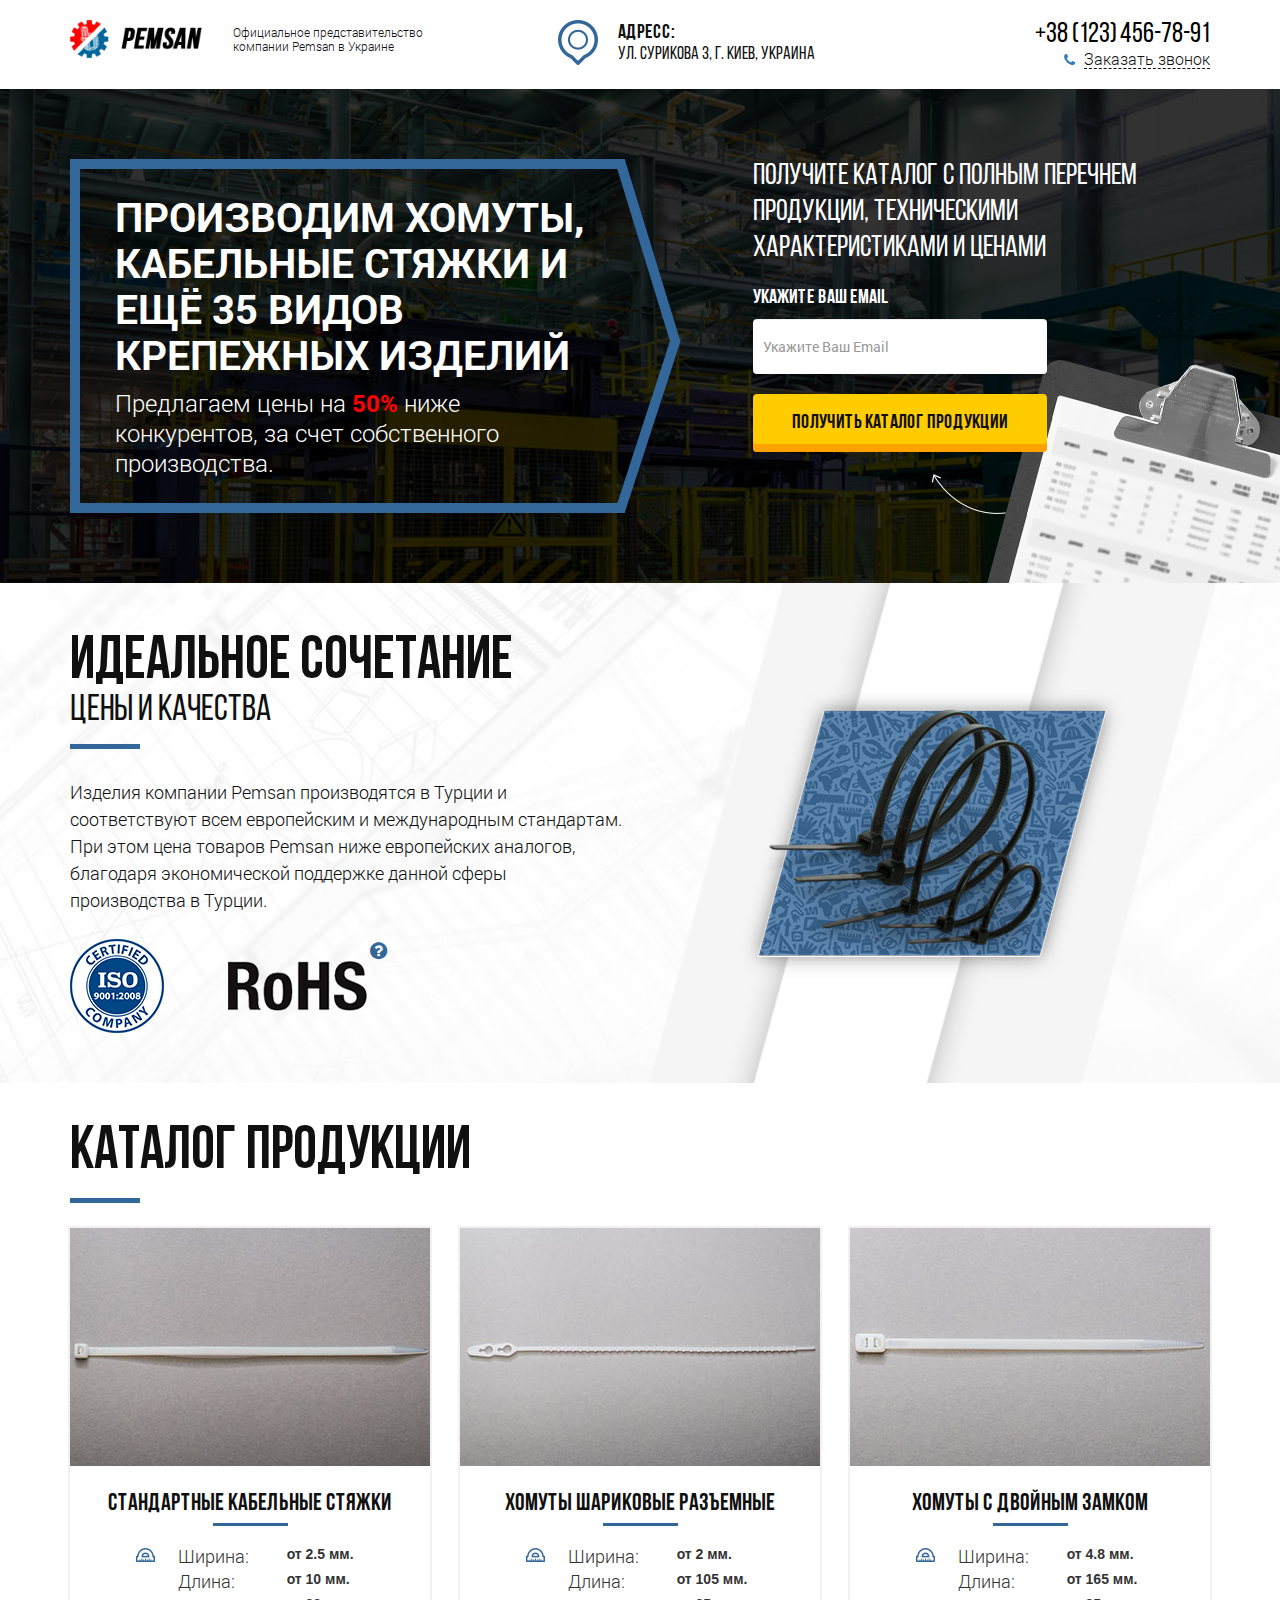
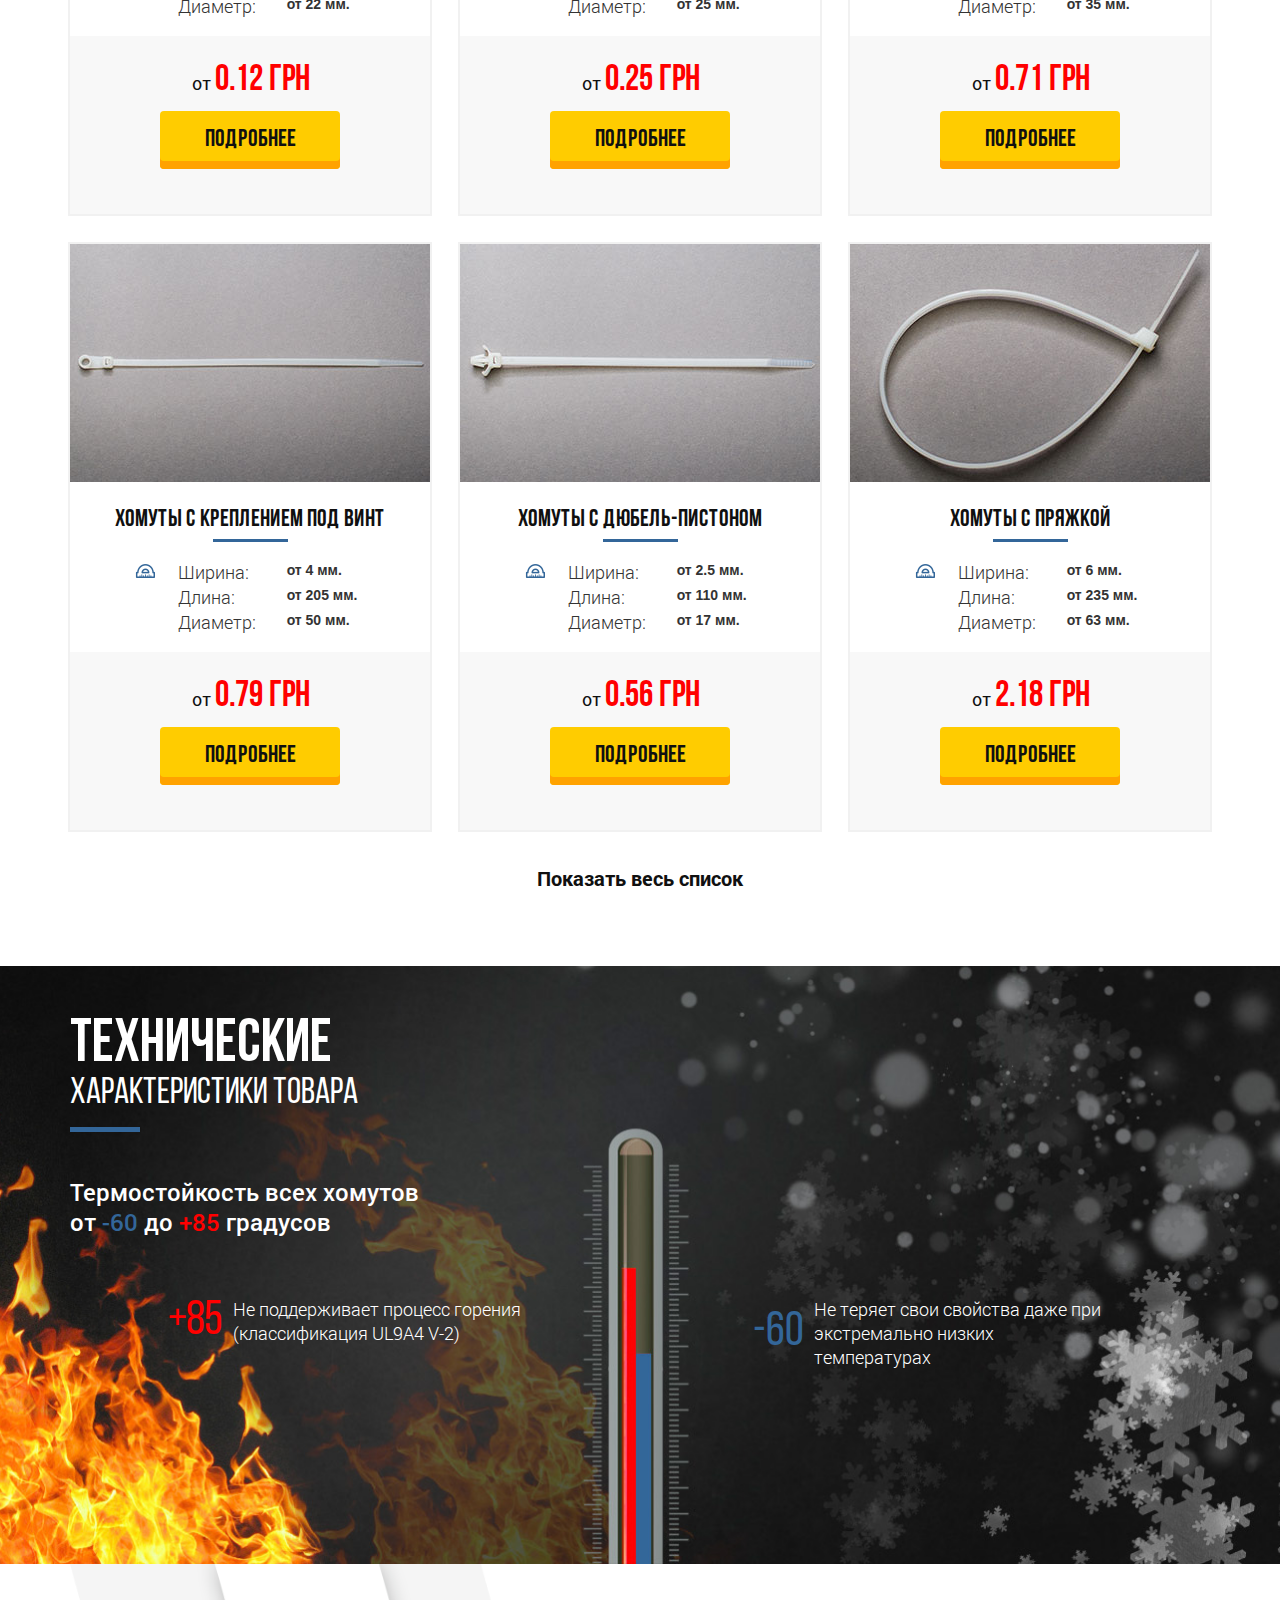
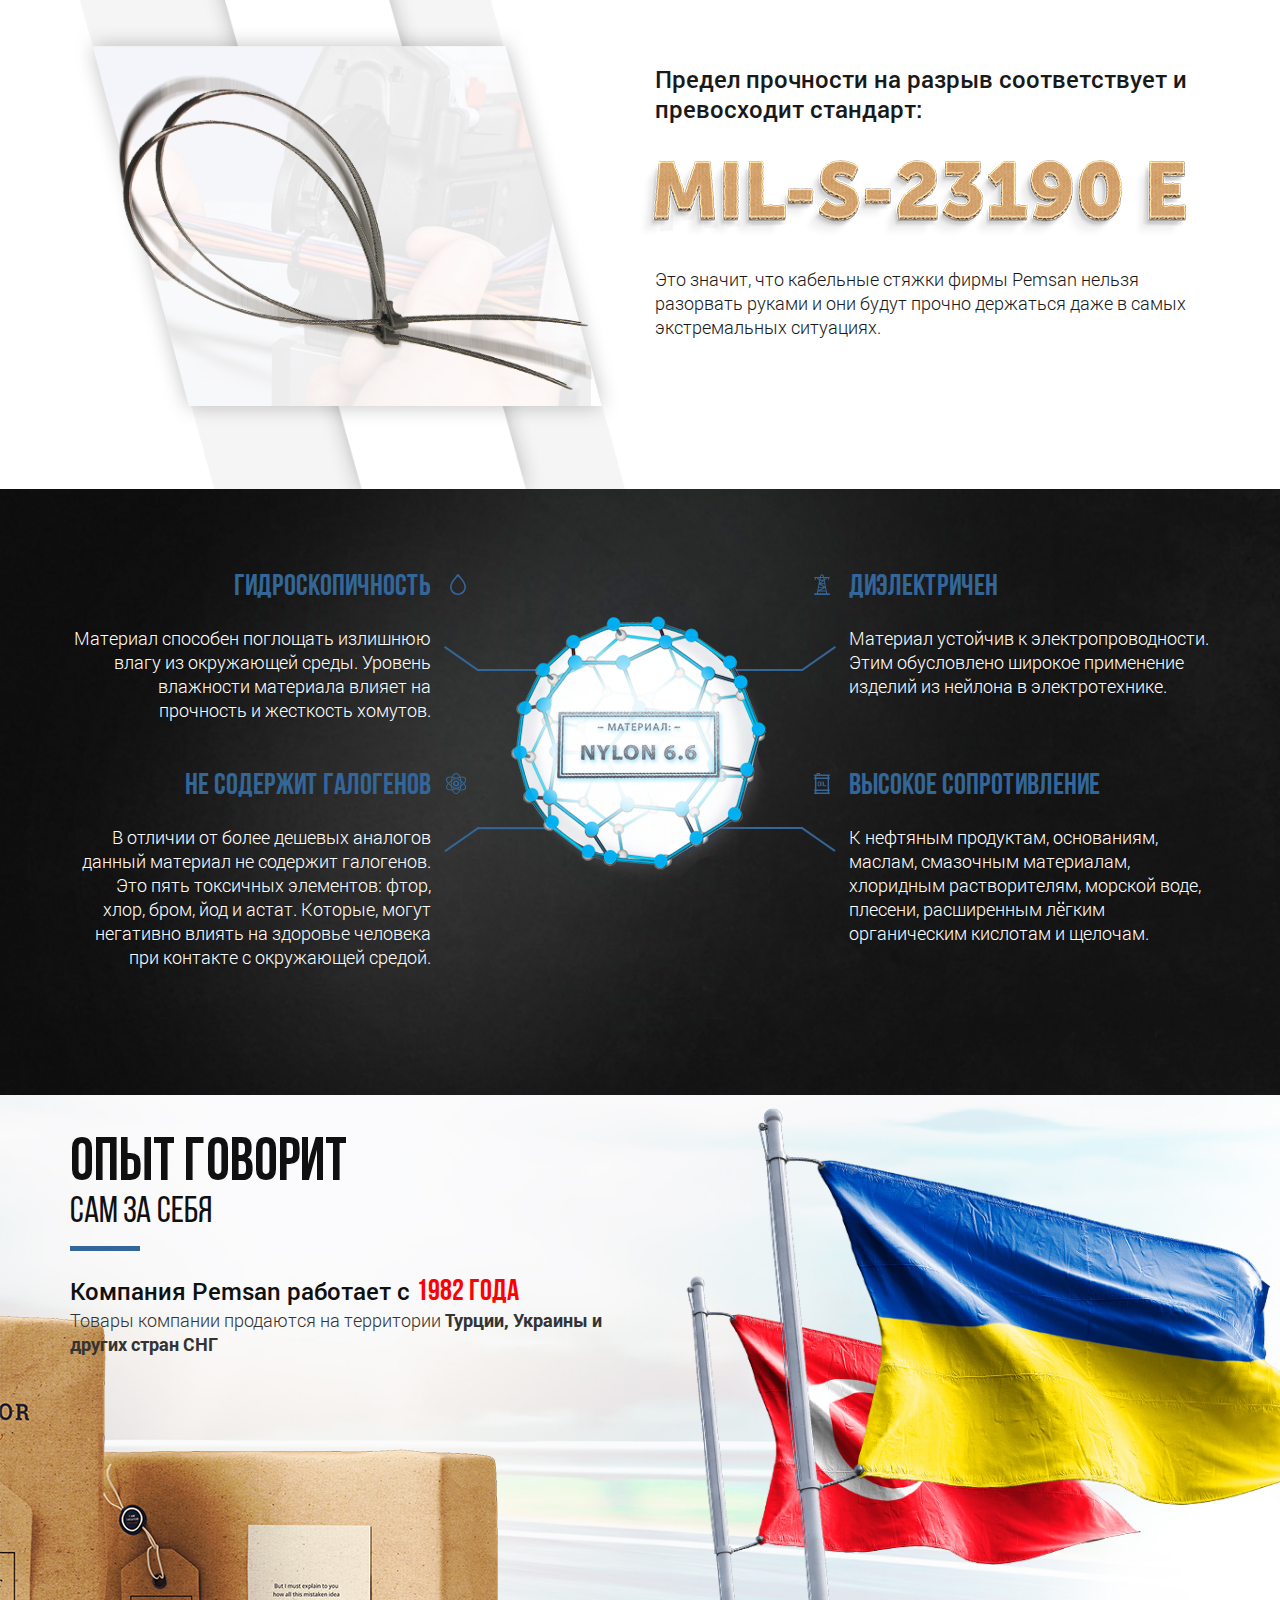
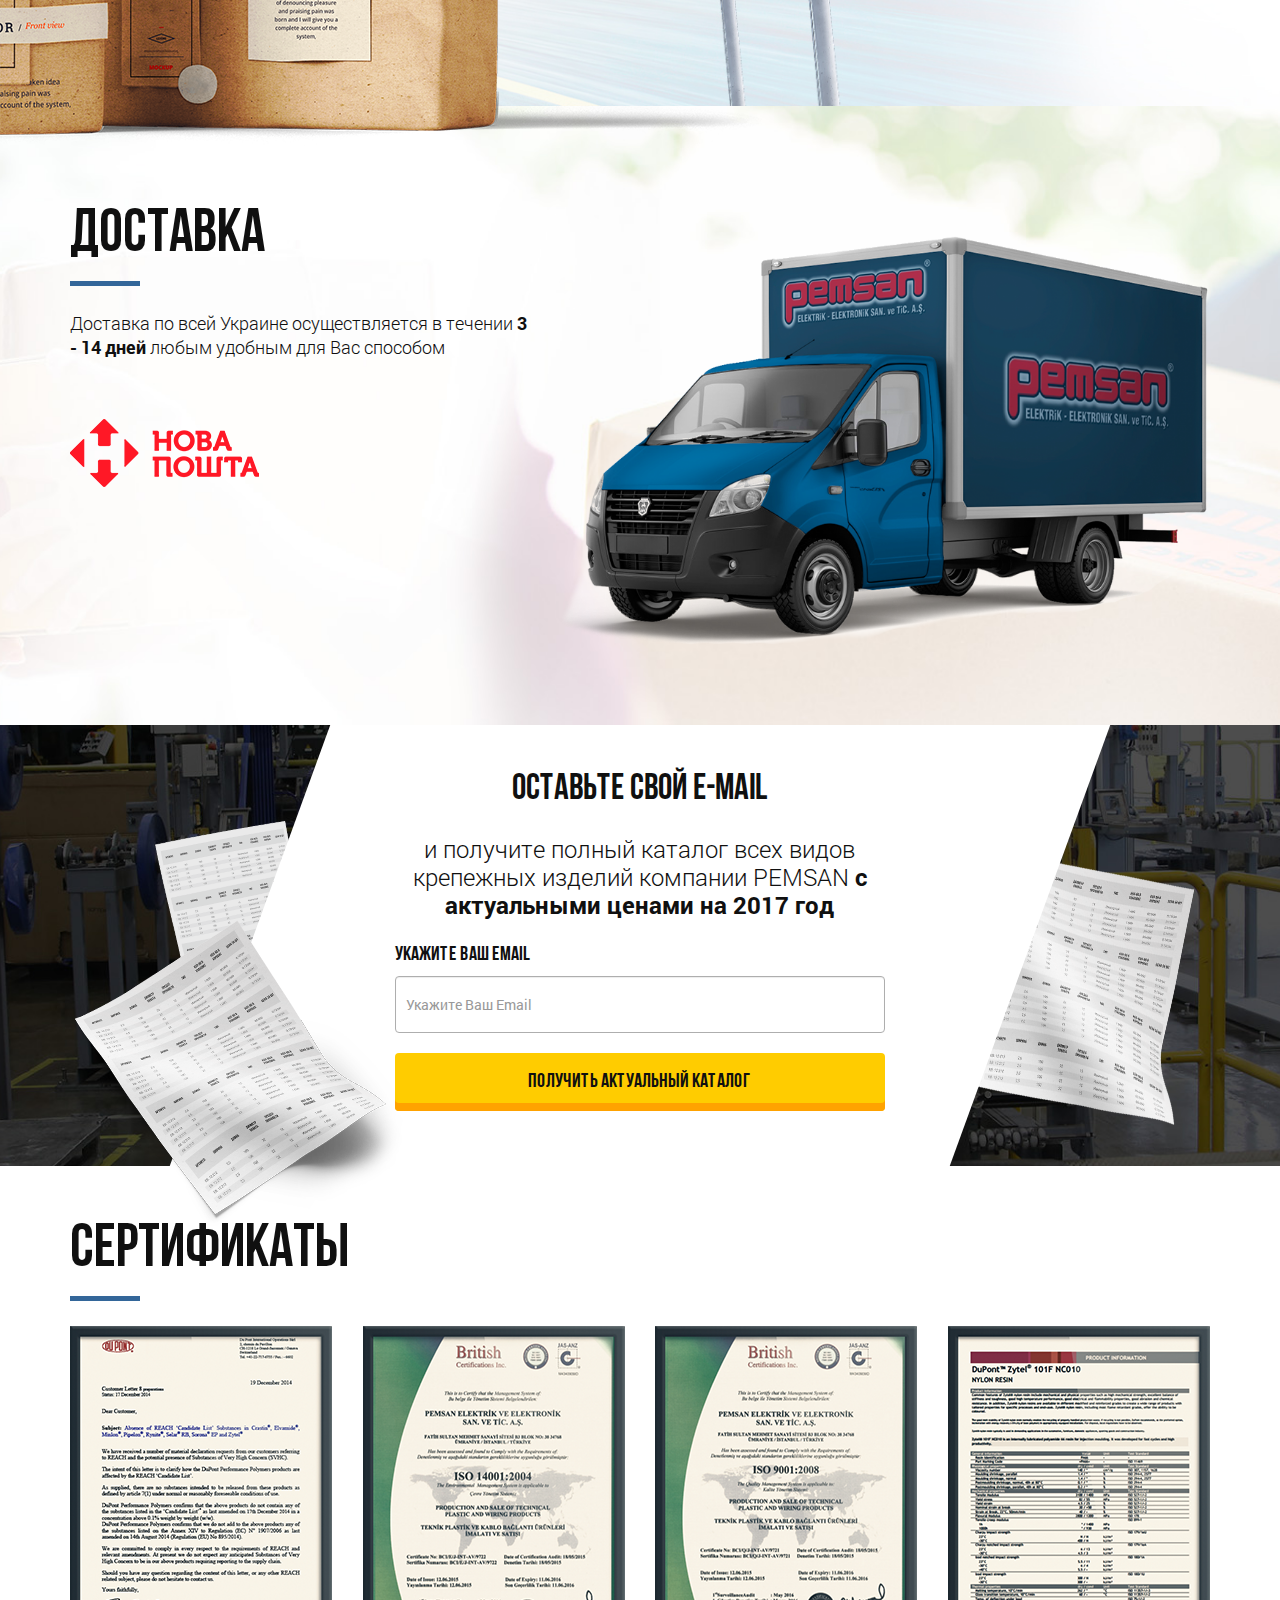
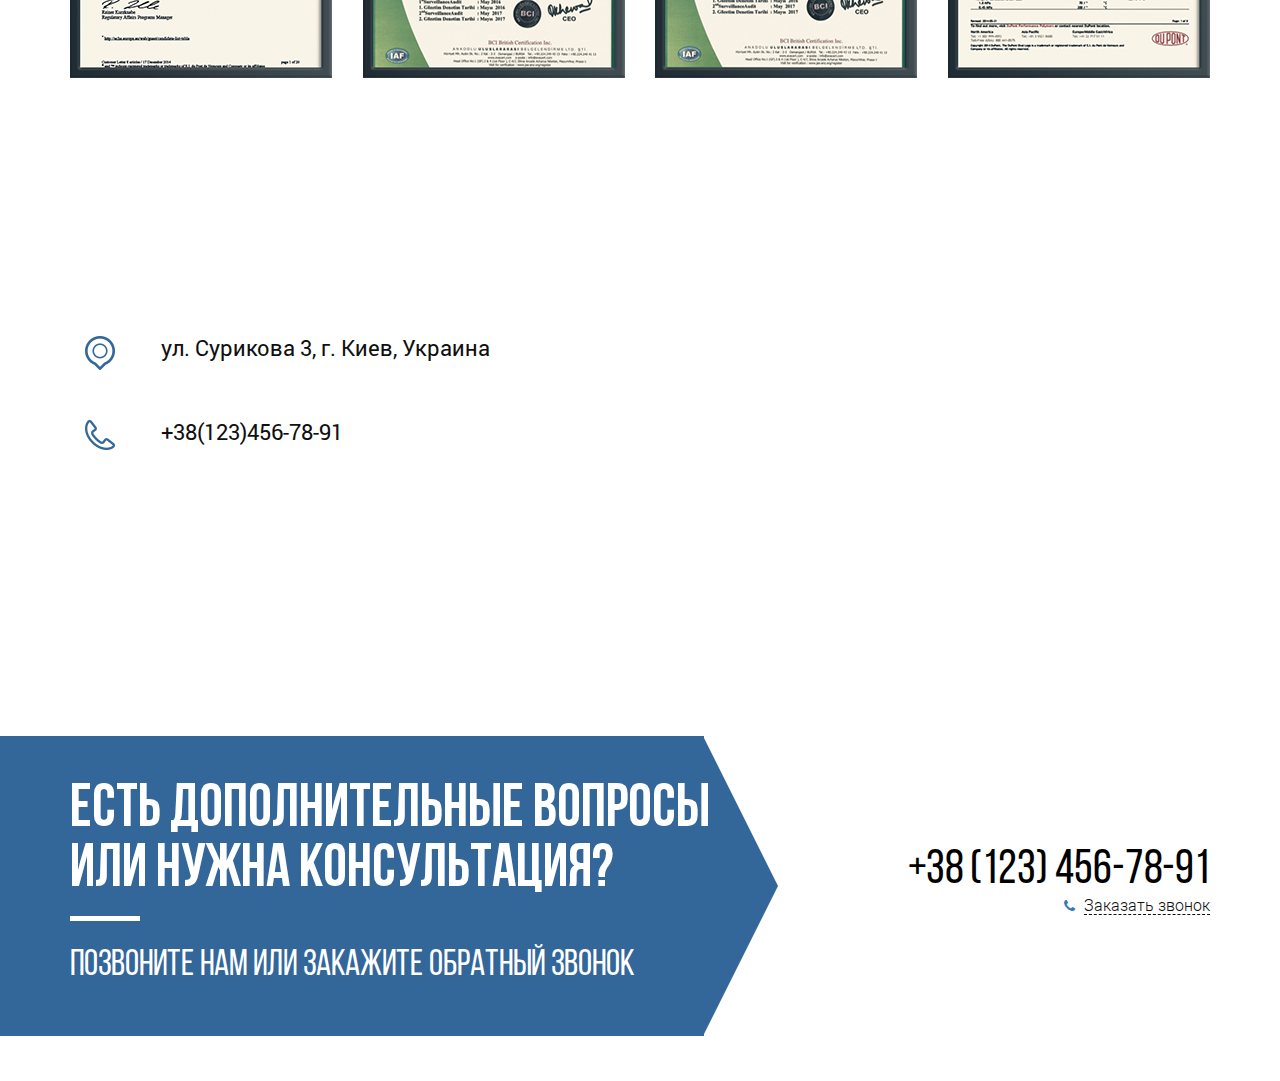
==== commit e88fedfb: "pemsan last version" ====
--- a/app/index.html
+++ b/app/index.html
@@ -16,7 +16,7 @@
     <!--[if IEMobile]><meta http-equiv='cleartype' content='on' /><![endif]-->
     <!-- Replace favicon.ico and apple-touch-icon.png-->
     <link rel="shortcut icon" type="image/png" href="img/logo/favicon.png">
-    <link rel="apple-touch-icon" type="image/png" href="img/logo/apple-touch-icon.png">
+    <link rel="apple-touch-icon" type="image/png" href="img/logo/favicon.png">
     <!-- Disables automatic  of possible phone numbers and address in Safari on iOS-->
     <meta name="format-detection" content="telephone=no"/>
     <meta name="format-detection" content="address=no"/>
@@ -51,8 +51,20 @@
 <script src="https://oss.maxcdn.com/libs/html5shiv/3.7.2/html5shiv.min.js"></script>
 <script src="https://oss.maxcdn.com/libs/respond.js/1.4.2/respond.min.js"></script>
 <![endif]-->
+    <script>
+      (function(w,d,s,l,i){w[l]=w[l]||[];w[l].push({'gtm.start':
+      new Date().getTime(),event:'gtm.js'});var f=d.getElementsByTagName(s)[0],
+      j=d.createElement(s),dl=l!='dataLayer'?'&l='+l:'';j.async=true;j.src=
+      'https://www.googletagmanager.com/gtm.js?id='+i+dl;f.parentNode.insertBefore(j,f);
+      })(window,document,'script','dataLayer','GTM-59Q6DQ9');
+      
+      
+    </script>
   </head>
   <body class="body">
+    <noscript>
+      <iframe src="https://www.googletagmanager.com/ns.html?id=GTM-59Q6DQ9" height="0" width="0" style="display:none;visibility:hidden;"></iframe>
+    </noscript>
     <div class="wrapper">
       <nav class="navbar">
         <div class="container">
@@ -71,7 +83,7 @@
               <div class="address">       <i class="ic ic--address"></i>
                 <div class="address__info">
                   <div class="address__text">Адресс:</div>
-                  <div class="address__subtext">Контактные данные</div>
+                  <div class="address__subtext">ул. Сурикова 3, г. Киев, Украина</div>
                 </div>
               </div>
             </div>
@@ -185,7 +197,7 @@
                   <div class="product__order">
                     <div class="product__price">от <span class="product__cost product__cost--price">0.12 грн</span></div>
                     <div class="product__btn-group">
-                      <button class="btn button product__btn" data-toggle="modal" data-target="#modal__product_1">Заказать</button>
+                      <button class="btn button product__btn" data-toggle="modal" data-target="#modal__product_1">Подробнее</button>
                     </div>
                   </div>
                 </div>
@@ -234,7 +246,7 @@
                   <div class="product__order">
                     <div class="product__price">от <span class="product__cost product__cost--price">0.25 грн</span></div>
                     <div class="product__btn-group">
-                      <button class="btn button product__btn" data-toggle="modal" data-target="#modal__product_2">Заказать</button>
+                      <button class="btn button product__btn" data-toggle="modal" data-target="#modal__product_2">Подробнее</button>
                     </div>
                   </div>
                 </div>
@@ -283,7 +295,7 @@
                   <div class="product__order">
                     <div class="product__price">от <span class="product__cost product__cost--price">0.71 грн</span></div>
                     <div class="product__btn-group">
-                      <button class="btn button product__btn" data-toggle="modal" data-target="#modal__product_3">Заказать</button>
+                      <button class="btn button product__btn" data-toggle="modal" data-target="#modal__product_3">Подробнее</button>
                     </div>
                   </div>
                 </div>
@@ -332,7 +344,7 @@
                   <div class="product__order">
                     <div class="product__price">от <span class="product__cost product__cost--price">0.79 грн</span></div>
                     <div class="product__btn-group">
-                      <button class="btn button product__btn" data-toggle="modal" data-target="#modal__product_4">Заказать</button>
+                      <button class="btn button product__btn" data-toggle="modal" data-target="#modal__product_4">Подробнее</button>
                     </div>
                   </div>
                 </div>
@@ -381,7 +393,7 @@
                   <div class="product__order">
                     <div class="product__price">от <span class="product__cost product__cost--price">0.56 грн</span></div>
                     <div class="product__btn-group">
-                      <button class="btn button product__btn" data-toggle="modal" data-target="#modal__product_5">Заказать</button>
+                      <button class="btn button product__btn" data-toggle="modal" data-target="#modal__product_5">Подробнее</button>
                     </div>
                   </div>
                 </div>
@@ -430,7 +442,7 @@
                   <div class="product__order">
                     <div class="product__price">от <span class="product__cost product__cost--price">2.18 грн</span></div>
                     <div class="product__btn-group">
-                      <button class="btn button product__btn" data-toggle="modal" data-target="#modal__product_6">Заказать</button>
+                      <button class="btn button product__btn" data-toggle="modal" data-target="#modal__product_6">Подробнее</button>
                     </div>
                   </div>
                 </div>
@@ -480,7 +492,7 @@
                   <div class="product__order">
                     <div class="product__price">от <span class="product__cost product__cost--price">0.82 грн</span></div>
                     <div class="product__btn-group">
-                      <button class="btn button product__btn" data-toggle="modal" data-target="#modal__product_7">Заказать</button>
+                      <button class="btn button product__btn" data-toggle="modal" data-target="#modal__product_7">Подробнее</button>
                     </div>
                   </div>
                 </div>
@@ -488,9 +500,9 @@
             </div>
             <div class="col-xs-12 col-sm-6 col-md-4 catalog__col">
               <div class="product">
-                <div class="product__photo"><img class="product__img img-responsive" src="img/product8.jpg" alt="СТЯЖКА ПЛАСТИКОВАЯ (ТВИСТ)"></div>
+                <div class="product__photo"><img class="product__img img-responsive" src="img/product8.jpg" alt="СТЯЖКА ПЛАСТИКОВАЯ (ТВИСТ) С ДЮБЕЛЬ ПИСТОНОМ"></div>
                 <div class="text-center product__content">
-                  <div class="product__name">СТЯЖКА ПЛАСТИКОВАЯ (ТВИСТ)</div>
+                  <div class="product__name">СТЯЖКА ПЛАСТИКОВАЯ (ТВИСТ) С ДЮБЕЛЬ ПИСТОНОМ</div>
                   <div class="product__option option">
                     <div class="option__item">
                       <div class="row">
@@ -529,7 +541,7 @@
                   <div class="product__order">
                     <div class="product__price">от <span class="product__cost product__cost--price">1.71 грн</span></div>
                     <div class="product__btn-group">
-                      <button class="btn button product__btn" data-toggle="modal" data-target="#modal__product_8">Заказать</button>
+                      <button class="btn button product__btn" data-toggle="modal" data-target="#modal__product_8">Подробнее</button>
                     </div>
                   </div>
                 </div>
@@ -578,7 +590,7 @@
                   <div class="product__order">
                     <div class="product__price">от <span class="product__cost product__cost--price">0.65 грн</span></div>
                     <div class="product__btn-group">
-                      <button class="btn button product__btn" data-toggle="modal" data-target="#modal__product_9">Заказать</button>
+                      <button class="btn button product__btn" data-toggle="modal" data-target="#modal__product_9">Подробнее</button>
                     </div>
                   </div>
                 </div>
@@ -627,7 +639,7 @@
                   <div class="product__order">
                     <div class="product__price">от <span class="product__cost product__cost--price">0.74 грн</span></div>
                     <div class="product__btn-group">
-                      <button class="btn button product__btn" data-toggle="modal" data-target="#modal__product_10">Заказать</button>
+                      <button class="btn button product__btn" data-toggle="modal" data-target="#modal__product_10">Подробнее</button>
                     </div>
                   </div>
                 </div>
@@ -676,7 +688,7 @@
                   <div class="product__order">
                     <div class="product__price">от <span class="product__cost product__cost--price">0.74 грн</span></div>
                     <div class="product__btn-group">
-                      <button class="btn button product__btn" data-toggle="modal" data-target="#modal__product_11">Заказать</button>
+                      <button class="btn button product__btn" data-toggle="modal" data-target="#modal__product_11">Подробнее</button>
                     </div>
                   </div>
                 </div>
@@ -725,7 +737,7 @@
                   <div class="product__order">
                     <div class="product__price">от <span class="product__cost product__cost--price">1.06 грн</span></div>
                     <div class="product__btn-group">
-                      <button class="btn button product__btn" data-toggle="modal" data-target="#modal__product_12">Заказать</button>
+                      <button class="btn button product__btn" data-toggle="modal" data-target="#modal__product_12">Подробнее</button>
                     </div>
                   </div>
                 </div>
@@ -774,7 +786,7 @@
                   <div class="product__order">
                     <div class="product__price">от <span class="product__cost product__cost--price">0.76 грн</span></div>
                     <div class="product__btn-group">
-                      <button class="btn button product__btn" data-toggle="modal" data-target="#modal__product_13">Заказать</button>
+                      <button class="btn button product__btn" data-toggle="modal" data-target="#modal__product_13">Подробнее</button>
                     </div>
                   </div>
                 </div>
@@ -823,7 +835,7 @@
                   <div class="product__order">
                     <div class="product__price">от <span class="product__cost product__cost--price">0.88 грн</span></div>
                     <div class="product__btn-group">
-                      <button class="btn button product__btn" data-toggle="modal" data-target="#modal__product_14">Заказать</button>
+                      <button class="btn button product__btn" data-toggle="modal" data-target="#modal__product_14">Подробнее</button>
                     </div>
                   </div>
                 </div>
@@ -872,7 +884,7 @@
                   <div class="product__order">
                     <div class="product__price">от <span class="product__cost product__cost--price">0.59 грн</span></div>
                     <div class="product__btn-group">
-                      <button class="btn button product__btn" data-toggle="modal" data-target="#modal__product_15">Заказать</button>
+                      <button class="btn button product__btn" data-toggle="modal" data-target="#modal__product_15">Подробнее</button>
                     </div>
                   </div>
                 </div>
@@ -921,7 +933,7 @@
                   <div class="product__order">
                     <div class="product__price">от <span class="product__cost product__cost--price">0.62 грн</span></div>
                     <div class="product__btn-group">
-                      <button class="btn button product__btn" data-toggle="modal" data-target="#modal__product_16">Заказать</button>
+                      <button class="btn button product__btn" data-toggle="modal" data-target="#modal__product_16">Подробнее</button>
                     </div>
                   </div>
                 </div>
@@ -970,7 +982,7 @@
                   <div class="product__order">
                     <div class="product__price">от <span class="product__cost product__cost--price">0.56 грн</span></div>
                     <div class="product__btn-group">
-                      <button class="btn button product__btn" data-toggle="modal" data-target="#modal__product_17">Заказать</button>
+                      <button class="btn button product__btn" data-toggle="modal" data-target="#modal__product_17">Подробнее</button>
                     </div>
                   </div>
                 </div>
@@ -1019,7 +1031,7 @@
                   <div class="product__order">
                     <div class="product__price">от <span class="product__cost product__cost--price">0.56 грн</span></div>
                     <div class="product__btn-group">
-                      <button class="btn button product__btn" data-toggle="modal" data-target="#modal__product_18">Заказать</button>
+                      <button class="btn button product__btn" data-toggle="modal" data-target="#modal__product_18">Подробнее</button>
                     </div>
                   </div>
                 </div>
@@ -1068,7 +1080,7 @@
                   <div class="product__order">
                     <div class="product__price">от <span class="product__cost product__cost--price">2.41 грн</span></div>
                     <div class="product__btn-group">
-                      <button class="btn button product__btn" data-toggle="modal" data-target="#modal__product_19">Заказать</button>
+                      <button class="btn button product__btn" data-toggle="modal" data-target="#modal__product_19">Подробнее</button>
                     </div>
                   </div>
                 </div>
@@ -1117,7 +1129,7 @@
                   <div class="product__order">
                     <div class="product__price">от <span class="product__cost product__cost--price">2.76 грн</span></div>
                     <div class="product__btn-group">
-                      <button class="btn button product__btn" data-toggle="modal" data-target="#modal__product_20">Заказать</button>
+                      <button class="btn button product__btn" data-toggle="modal" data-target="#modal__product_20">Подробнее</button>
                     </div>
                   </div>
                 </div>
@@ -1166,7 +1178,7 @@
                   <div class="product__order">
                     <div class="product__price">от <span class="product__cost product__cost--price">5.00 грн</span></div>
                     <div class="product__btn-group">
-                      <button class="btn button product__btn" data-toggle="modal" data-target="#modal__product_21">Заказать</button>
+                      <button class="btn button product__btn" data-toggle="modal" data-target="#modal__product_21">Подробнее</button>
                     </div>
                   </div>
                 </div>
@@ -1285,7 +1297,7 @@
                 <div class="col-xs-12 col-sm-8 col-sm-offset-2">
                   <div class="contactus__form form">
                     <div class="form__heading">Оставьте свой E-Mail</div>
-                    <div class="form__text">и получите полный каталог всех видов крепежных изделий компании PEMSAN <b>с актуальными ценами на 19.04.2017</b></div>
+                    <div class="form__text">и получите полный каталог всех видов крепежных изделий компании PEMSAN <b>с актуальными ценами на 2017 год</b></div>
                     <form class="contactForm modal__form" method="post" action="./mail/mail.php">
                       <div class="row">
                         <div class="col-xs-12">
@@ -1339,6 +1351,31 @@
                   <div class="sertificate__hover">
                     <div class="sertificate__bg"></div><i class="fa fa-search-plus sertificate__icon" aria-hidden="true"></i>
                   </div><img class="img-responsive" src="img/sertificate4.png" alt="приставка фото"></a></div>
+            </div>
+          </div>
+        </div>
+      </div>
+      <div class="map">
+        <iframe class="map__iframe" src="https://www.google.com/maps/embed?pb=!1m18!1m12!1m3!1d2541.344555262705!2d30.475717214910308!3d50.43468249638321!2m3!1f0!2f0!3f0!3m2!1i1024!2i768!4f13.1!3m3!1m2!1s0x40d4ce959f668c33%3A0x3ee1549da2c6652e!2z0LLRg9C70LjRhtGPINCh0YPRgNC40LrQvtCy0LAsIDMsINCa0LjRl9Cy!5e0!3m2!1sru!2sua!4v1494596727045" style="border:0;" allowfullscreen></iframe>
+        <div class="container">
+          <div class="row">
+            <div class="col-xs-9 col-sm-6 col-md-5">
+              <div class="map__box">
+                <div class="map__address">
+                  <div class="row">
+                    <div class="col-xs-3 col-sm-2"><i class="ic map__icon ic--map1"></i></div>
+                    <div class="col-xs-9 col-sm-10">
+                      <div class="map__text">ул. Сурикова 3, г. Киев, Украина</div>
+                    </div>
+                  </div>
+                </div>
+                <div class="map__number">
+                  <div class="row">
+                    <div class="col-xs-3 col-sm-2"><i class="ic map__icon ic--map2"></i></div>
+                    <div class="col-xs-9 col-sm-10"><a class="map__text" href="tel:+381234567891">+38(123)456-78-91</a></div>
+                  </div>
+                </div>
+              </div>
             </div>
           </div>
         </div>
@@ -1373,16 +1410,44 @@
                 <div class="row">
                   <div class="form-group col-xs-12">
                     <div class="input__heading input__heading--dark">Укажите Ваше Имя</div>
-                    <input class="form-control form__input form__input--dark form__name" aria-invalid="false" placeholder="Укажите Ваше Имя" required data-validation-required-message="Заполните поле корректно." name="name" type="text">
+                    <input class="form-control form__input form__input--dark form__name" aria-invalid="false" placeholder="Укажите Ваше Имя" required name="name" type="text">
                   </div>
                   <div class="form-group col-xs-12">
                     <div class="input__heading input__heading--dark">Укажите Ваш Телефон</div>
-                    <input class="form-control form__input form__input--dark form__phone" aria-invalid="false" placeholder="+38(___)___-__-__" required data-validation-required-message="Заполните поле корректно." name="phone" type="tel">
+                    <input class="form-control form__input form__input--dark form__phone" aria-invalid="false" placeholder="+38(___)___-__-__" required name="phone" type="tel">
                   </div>
                   <div class="col-xs-12">   
                     <div class="text-center">
                       <button class="btn button button--size" name="form[навбар]" type="submit" data-loading-text="&lt;i class='fa fa-circle-o-notch fa-spin'&gt;&lt;/i&gt; Файл отправляется...">ПЕРЕЗВОНИТЕ МНЕ</button>
                       <p class="modal__subtext"> <i class="fa fa-lock" aria-hidden="true"></i>Гарантируем полную конфиденциальность ваших данных</p>
+                    </div>
+                  </div>
+                </div>
+              </div>
+            </div>
+          </form>
+        </div>
+      </div>
+    </div>
+    <div class="modal fade" id="b__modal" tabindex="-1" role="dialog" aria-hidden="true">
+      <div class="modal-dialog modal__small">
+        <div class="modal-content modal__content"><i class="hidden-xs ic ic__b-modal ic--b_modal_l"></i><i class="hidden-xs ic ic__b-modal ic--b_modal_r"> </i>
+          <button class="close modal__close" type="button" data-dismiss="modal" aria-hidden="true"><i class="fa fa-times" aria-hidden="true"></i></button>
+          <div class="modal__head">
+            <p class="modal__heading">Укажите ваш email и вам на почту придет письмо с полным каталогом продукции</p>
+          </div>
+          <form class="contactForm modal__form" method="post" action="./mail/mail.php">
+            <div class="row">
+              <div class="col-xs-10 col-xs-offset-1 col-sm-8 col-sm-offset-2">
+                <div class="row">
+                  <div class="form-group col-xs-12">
+                    <div class="input__heading input__heading--dark">Укажите Ваш E-mail</div>
+                    <input class="form-control form__input form__input--dark form__name" aria-invalid="false" placeholder="Укажите Ваш E-mail" required name="email" type="email">
+                  </div>
+                  <div class="col-xs-12">   
+                    <div class="text-center">
+                      <button class="btn button button--size" name="form[навбар]" type="submit" data-loading-text="&lt;i class='fa fa-circle-o-notch fa-spin'&gt;&lt;/i&gt; Файл отправляется...">ПЕРЕЗВОНИТЕ МНЕ</button>
+                      <p class="modal__subtext"> <i class="fa fa-lock" aria-hidden="true"></i>Гарантируем полную конфиденциальность ваших данных                    </p>
                     </div>
                   </div>
                 </div>
@@ -1399,384 +1464,384 @@
           <div class="modal-body modal__body">
             <h2 class="heading heading--product-320 modal__head-name">Стандартные кабельные стяжки</h2>
             <div class="modal__photo"><img class="img-responsive modal__img" src="img/product-modal1-1.jpg" alt="Стандартные кабельные стяжки"></div>
-            <div class="table-responsive">
-              <table class="table table-striped">
-                <thead class="table__head">
-                  <tr><i class="fa fa-check visible-lg table__icon table__icon--1" aria-hidden="true"></i><i class="fa fa-check visible-lg table__icon table__icon--2" aria-hidden="true"></i><i class="fa fa-check visible-lg table__icon table__icon--3" aria-hidden="true"></i>
-                    <th class="table__heading"></th>
-                    <th class="table__heading">Артикул</th>
-                    <th class="table__heading">Ширина (мм)</th>
-                    <th class="table__heading">Длина (мм)</th>
-                    <th class="table__heading">Макс. Диаметр охвата (мм)</th>
-                    <th class="table__heading">Мин. Предел прочности (кг)</th>
-                    <th class="table__heading">Тип</th>
-                    <th class="table__heading">Кол-во в упаковке</th>
-                    <th class="table__heading">Кол-во в коробке</th>
-                    <th class="table__heading">Цена за шт</th>
-                  </tr>
-                </thead>
-                <tbody>
-                  <tr class="table__row">
-                    <td class="table__data" scope="row"> 
-                      <div class="table__radio-group radio-btn">
-                        <input class="table__radio-input" id="product-1_1" type="checkbox" name="form[characteristic][EB.02.202]">
-                        <label class="table__radio-label table__radio-label--check" for="product-1_1" tabindex="0"><span class="table__radio-icon"></span></label>
-                      </div>
-                    </td>
-                    <td class="table__data">EB.02.202</td>
-                    <td class="table__data">2,5</td>
-                    <td class="table__data">100</td>
-                    <td class="table__data">22</td>
-                    <td class="table__data">12</td>
-                    <td class="table__data">Изогнутый</td>
-                    <td class="table__data">1.000</td>
-                    <td class="table__data">80.000</td>
-                    <td class="table__data">0,12 грн</td>
-                  </tr>
-                  <tr class="table__row">
-                    <td class="table__data" scope="row"> 
-                      <div class="table__radio-group radio-btn">
-                        <input class="table__radio-input" id="product-1_2" type="checkbox" name="form[characteristic][EB.12.212]">
-                        <label class="table__radio-label table__radio-label--check" for="product-1_2" tabindex="0"><span class="table__radio-icon"></span></label>
-                      </div>
-                    </td>
-                    <td class="table__data">EB.12.212</td>
-                    <td class="table__data">2,5</td>
-                    <td class="table__data">140</td>
-                    <td class="table__data">35</td>
-                    <td class="table__data">12</td>
-                    <td class="table__data">Изогнутый</td>
-                    <td class="table__data">100</td>
-                    <td class="table__data">50.000</td>
-                    <td class="table__data">0,18 грн</td>
-                  </tr>
-                  <tr class="table__row">
-                    <td class="table__data" scope="row"> 
-                      <div class="table__radio-group radio-btn">
-                        <input class="table__radio-input" id="product-1_3" type="checkbox" name="form[characteristic][EB.13.213]">
-                        <label class="table__radio-label table__radio-label--check" for="product-1_3" tabindex="0"><span class="table__radio-icon"></span></label>
-                      </div>
-                    </td>
-                    <td class="table__data">EB.13.213</td>
-                    <td class="table__data">2,5</td>
-                    <td class="table__data">200</td>
-                    <td class="table__data">54</td>
-                    <td class="table__data">12</td>
-                    <td class="table__data">Изогнутый</td>
-                    <td class="table__data">100</td>
-                    <td class="table__data">35.000</td>
-                    <td class="table__data">0,26 грн</td>
-                  </tr>
-                  <tr class="table__row">
-                    <td class="table__data" scope="row"> 
-                      <div class="table__radio-group radio-btn">
-                        <input class="table__radio-input" id="product-1_4" type="checkbox" name="form[characteristic][EB.23.223]">
-                        <label class="table__radio-label table__radio-label--check" for="product-1_4" tabindex="0"><span class="table__radio-icon"></span></label>
-                      </div>
-                    </td>
-                    <td class="table__data">EB.23.223</td>
-                    <td class="table__data">3,6</td>
-                    <td class="table__data">100</td>
-                    <td class="table__data">21</td>
-                    <td class="table__data">18</td>
-                    <td class="table__data">Изогнутый</td>
-                    <td class="table__data">250</td>
-                    <td class="table__data">60.000</td>
-                    <td class="table__data">0,24 грн</td>
-                  </tr>
-                  <tr class="table__row">
-                    <td class="table__data" scope="row"> 
-                      <div class="table__radio-group radio-btn">
-                        <input class="table__radio-input" id="product-1_5" type="checkbox" name="form[characteristic][EB.03.203]">
-                        <label class="table__radio-label table__radio-label--check" for="product-1_5" tabindex="0"><span class="table__radio-icon"></span></label>
-                      </div>
-                    </td>
-                    <td class="table__data">EB.03.203</td>
-                    <td class="table__data">3,6</td>
-                    <td class="table__data">150</td>
-                    <td class="table__data">36</td>
-                    <td class="table__data">18</td>
-                    <td class="table__data">Изогнутый</td>
-                    <td class="table__data">100</td>
-                    <td class="table__data">30.000</td>
-                    <td class="table__data">0,26 грн</td>
-                  </tr>
-                  <tr class="table__row">
-                    <td class="table__data" scope="row"> 
-                      <div class="table__radio-group radio-btn">
-                        <input class="table__radio-input" id="product-1_6" type="checkbox" name="form[characteristic][EB.04.204]">
-                        <label class="table__radio-label table__radio-label--check" for="product-1_6" tabindex="0"><span class="table__radio-icon"></span></label>
-                      </div>
-                    </td>
-                    <td class="table__data">EB.04.204</td>
-                    <td class="table__data">3,6</td>
-                    <td class="table__data">150</td>
-                    <td class="table__data">36</td>
-                    <td class="table__data">18</td>
-                    <td class="table__data">Изогнутый</td>
-                    <td class="table__data">100</td>
-                    <td class="table__data">25.000</td>
-                    <td class="table__data">0,35 грн</td>
-                  </tr>
-                  <tr class="table__row">
-                    <td class="table__data" scope="row"> 
-                      <div class="table__radio-group radio-btn">
-                        <input class="table__radio-input" id="product-1_7" type="checkbox" name="form[characteristic][EB.09.209]">
-                        <label class="table__radio-label table__radio-label--check" for="product-1_7" tabindex="0"><span class="table__radio-icon"></span></label>
-                      </div>
-                    </td>
-                    <td class="table__data">EB.09.209</td>
-                    <td class="table__data">3,6</td>
-                    <td class="table__data">250</td>
-                    <td class="table__data">68</td>
-                    <td class="table__data">18</td>
-                    <td class="table__data">Изогнутый</td>
-                    <td class="table__data">100</td>
-                    <td class="table__data">22.500</td>
-                    <td class="table__data">0,47 грн</td>
-                  </tr>
-                  <tr class="table__row">
-                    <td class="table__data" scope="row"> 
-                      <div class="table__radio-group radio-btn">
-                        <input class="table__radio-input" id="product-1_8" type="checkbox" name="form[characteristic][EB.10.210]">
-                        <label class="table__radio-label table__radio-label--check" for="product-1_8" tabindex="0"><span class="table__radio-icon"></span></label>
-                      </div>
-                    </td>
-                    <td class="table__data">EB.10.210</td>
-                    <td class="table__data">3,6</td>
-                    <td class="table__data">300</td>
-                    <td class="table__data">81</td>
-                    <td class="table__data">18</td>
-                    <td class="table__data">Изогнутый</td>
-                    <td class="table__data">100</td>
-                    <td class="table__data">17.500</td>
-                    <td class="table__data">0,56 грн</td>
-                  </tr>
-                  <tr class="table__row">
-                    <td class="table__data" scope="row"> 
-                      <div class="table__radio-group radio-btn">
-                        <input class="table__radio-input" id="product-1_9" type="checkbox" name="form[characteristic][EB.11.211]">
-                        <label class="table__radio-label table__radio-label--check" for="product-1_9" tabindex="0"><span class="table__radio-icon"></span></label>
-                      </div>
-                    </td>
-                    <td class="table__data">EB.11.211</td>
-                    <td class="table__data">3,6</td>
-                    <td class="table__data">370</td>
-                    <td class="table__data">102</td>
-                    <td class="table__data">18</td>
-                    <td class="table__data">Прямой</td>
-                    <td class="table__data">100</td>
-                    <td class="table__data">17.500</td>
-                    <td class="table__data">0,71 грн</td>
-                  </tr>
-                  <tr class="table__row">
-                    <td class="table__data" scope="row"> 
-                      <div class="table__radio-group radio-btn">
-                        <input class="table__radio-input" id="product-1_10" type="checkbox" name="form[characteristic][EB.14.214]">
-                        <label class="table__radio-label table__radio-label--check" for="product-1_10" tabindex="0"><span class="table__radio-icon"></span></label>
-                      </div>
-                    </td>
-                    <td class="table__data">EB.14.214</td>
-                    <td class="table__data">4,8</td>
-                    <td class="table__data">200</td>
-                    <td class="table__data">50</td>
-                    <td class="table__data">25</td>
-                    <td class="table__data">Изогнутый</td>
-                    <td class="table__data">100</td>
-                    <td class="table__data">17.500</td>
-                    <td class="table__data">0,53 грн</td>
-                  </tr>
-                  <tr class="table__row">
-                    <td class="table__data" scope="row"> 
-                      <div class="table__radio-group radio-btn">
-                        <input class="table__radio-input" id="product-1_11" type="checkbox" name="form[characteristic][EB.06.206]">
-                        <label class="table__radio-label table__radio-label--check" for="product-1_11" tabindex="0"><span class="table__radio-icon"></span></label>
-                      </div>
-                    </td>
-                    <td class="table__data">EB.06.206</td>
-                    <td class="table__data">4,8</td>
-                    <td class="table__data">250</td>
-                    <td class="table__data">63</td>
-                    <td class="table__data">25</td>
-                    <td class="table__data">Изогнутый</td>
-                    <td class="table__data">100</td>
-                    <td class="table__data">15.000</td>
-                    <td class="table__data">0,65 грн</td>
-                  </tr>
-                  <tr class="table__row">
-                    <td class="table__data" scope="row"> 
-                      <div class="table__radio-group radio-btn">
-                        <input class="table__radio-input" id="product-1_12" type="checkbox" name="form[characteristic][EB.05.205]">
-                        <label class="table__radio-label table__radio-label--check" for="product-1_12" tabindex="0"><span class="table__radio-icon"></span></label>
-                      </div>
-                    </td>
-                    <td class="table__data">EB.05.205</td>
-                    <td class="table__data">4,8</td>
-                    <td class="table__data">300</td>
-                    <td class="table__data">80</td>
-                    <td class="table__data">25</td>
-                    <td class="table__data">Прямой</td>
-                    <td class="table__data">100</td>
-                    <td class="table__data">12.500</td>
-                    <td class="table__data">0,79 грн</td>
-                  </tr>
-                  <tr class="table__row">
-                    <td class="table__data" scope="row"> 
-                      <div class="table__radio-group radio-btn">
-                        <input class="table__radio-input" id="product-1_13" type="checkbox" name="form[characteristic][EB.16.216]">
-                        <label class="table__radio-label table__radio-label--check" for="product-1_13" tabindex="0"><span class="table__radio-icon"></span></label>
-                      </div>
-                    </td>
-                    <td class="table__data">EB.16.216</td>
-                    <td class="table__data">4,8</td>
-                    <td class="table__data">400</td>
-                    <td class="table__data">109</td>
-                    <td class="table__data">25</td>
-                    <td class="table__data">Прямой</td>
-                    <td class="table__data">100</td>
-                    <td class="table__data">10.000</td>
-                    <td class="table__data">0,97 грн</td>
-                  </tr>
-                  <tr class="table__row">
-                    <td class="table__data" scope="row"> 
-                      <div class="table__radio-group radio-btn">
-                        <input class="table__radio-input" id="product-1_14" type="checkbox" name="form[characteristic][EB.07.207]">
-                        <label class="table__radio-label table__radio-label--check" for="product-1_14" tabindex="0"><span class="table__radio-icon"></span></label>
-                      </div>
-                    </td>
-                    <td class="table__data">EB.07.207</td>
-                    <td class="table__data">8</td>
-                    <td class="table__data">250</td>
-                    <td class="table__data">62</td>
-                    <td class="table__data">55</td>
-                    <td class="table__data">Прямой</td>
-                    <td class="table__data">100</td>
-                    <td class="table__data">8.000</td>
-                    <td class="table__data">1,26 грн</td>
-                  </tr>
-                  <tr class="table__row">
-                    <td class="table__data" scope="row"> 
-                      <div class="table__radio-group radio-btn">
-                        <input class="table__radio-input" id="product-1_15" type="checkbox" name="form[characteristic][EB.18.218]">
-                        <label class="table__radio-label table__radio-label--check" for="product-1_15" tabindex="0"><span class="table__radio-icon"></span></label>
-                      </div>
-                    </td>
-                    <td class="table__data">EB.18.218</td>
-                    <td class="table__data">8</td>
-                    <td class="table__data">300</td>
-                    <td class="table__data">75</td>
-                    <td class="table__data">55</td>
-                    <td class="table__data">Прямой</td>
-                    <td class="table__data">100</td>
-                    <td class="table__data">6.000</td>
-                    <td class="table__data">1,41 грн</td>
-                  </tr>
-                  <tr class="table__row">
-                    <td class="table__data" scope="row"> 
-                      <div class="table__radio-group radio-btn">
-                        <input class="table__radio-input" id="product-1_16" type="checkbox" name="form[characteristic][EB.19.219]">
-                        <label class="table__radio-label table__radio-label--check" for="product-1_16" tabindex="0"><span class="table__radio-icon"></span></label>
-                      </div>
-                    </td>
-                    <td class="table__data">EB.19.219</td>
-                    <td class="table__data">8</td>
-                    <td class="table__data">380</td>
-                    <td class="table__data">99</td>
-                    <td class="table__data">55</td>
-                    <td class="table__data">Прямой</td>
-                    <td class="table__data">100</td>
-                    <td class="table__data">5.000</td>
-                    <td class="table__data">1,65 грн</td>
-                  </tr>
-                  <tr class="table__row">
-                    <td class="table__data" scope="row"> 
-                      <div class="table__radio-group radio-btn">
-                        <input class="table__radio-input" id="product-1_17" type="checkbox" name="form[characteristic][EB.21.221]">
-                        <label class="table__radio-label table__radio-label--check" for="product-1_17" tabindex="0"><span class="table__radio-icon"></span></label>
-                      </div>
-                    </td>
-                    <td class="table__data">EB.21.221</td>
-                    <td class="table__data">8</td>
-                    <td class="table__data">450</td>
-                    <td class="table__data">124</td>
-                    <td class="table__data">55</td>
-                    <td class="table__data">Прямой</td>
-                    <td class="table__data">100</td>
-                    <td class="table__data">4.500</td>
-                    <td class="table__data">2,06 грн</td>
-                  </tr>
-                  <tr class="table__row">
-                    <td class="table__data" scope="row"> 
-                      <div class="table__radio-group radio-btn">
-                        <input class="table__radio-input" id="product-1_18" type="checkbox" name="form[characteristic][EB.15.215]">
-                        <label class="table__radio-label table__radio-label--check" for="product-1_18" tabindex="0"><span class="table__radio-icon"></span></label>
-                      </div>
-                    </td>
-                    <td class="table__data">EB.15.215</td>
-                    <td class="table__data">8</td>
-                    <td class="table__data">550</td>
-                    <td class="table__data">160</td>
-                    <td class="table__data">55</td>
-                    <td class="table__data">Прямой</td>
-                    <td class="table__data">100</td>
-                    <td class="table__data">4.000</td>
-                    <td class="table__data">2,70 грн</td>
-                  </tr>
-                  <tr class="table__row">
-                    <td class="table__data" scope="row"> 
-                      <div class="table__radio-group radio-btn">
-                        <input class="table__radio-input" id="product-1_19" type="checkbox" name="form[characteristic][EB.24.224]">
-                        <label class="table__radio-label table__radio-label--check" for="product-1_19" tabindex="0"><span class="table__radio-icon"></span></label>
-                      </div>
-                    </td>
-                    <td class="table__data">EB.24.224</td>
-                    <td class="table__data">8</td>
-                    <td class="table__data">750</td>
-                    <td class="table__data">220</td>
-                    <td class="table__data">55</td>
-                    <td class="table__data">Прямой</td>
-                    <td class="table__data">100</td>
-                    <td class="table__data">2.000</td>
-                    <td class="table__data">4,35 грн</td>
-                  </tr>
-                  <tr class="table__row">
-                    <td class="table__data" scope="row"> 
-                      <div class="table__radio-group radio-btn">
-                        <input class="table__radio-input" id="product-1_20" type="checkbox" name="form[characteristic][EB.17.217]">
-                        <label class="table__radio-label table__radio-label--check" for="product-1_20" tabindex="0"><span class="table__radio-icon"></span></label>
-                      </div>
-                    </td>
-                    <td class="table__data">EB.17.217</td>
-                    <td class="table__data">9</td>
-                    <td class="table__data">762</td>
-                    <td class="table__data">225</td>
-                    <td class="table__data">80</td>
-                    <td class="table__data">Прямой</td>
-                    <td class="table__data">100</td>
-                    <td class="table__data">1.500</td>
-                    <td class="table__data">5,23 грн</td>
-                  </tr>
-                  <tr class="table__row">
-                    <td class="table__data" scope="row"> 
-                      <div class="table__radio-group radio-btn">
-                        <input class="table__radio-input" id="product-1_21" type="checkbox" name="form[characteristic][EB.22.222]">
-                        <label class="table__radio-label table__radio-label--check" for="product-1_21" tabindex="0"><span class="table__radio-icon"></span></label>
-                      </div>
-                    </td>
-                    <td class="table__data">EB.22.222</td>
-                    <td class="table__data">9</td>
-                    <td class="table__data">940</td>
-                    <td class="table__data">290</td>
-                    <td class="table__data">80</td>
-                    <td class="table__data">Прямой</td>
-                    <td class="table__data">100</td>
-                    <td class="table__data">1.500</td>
-                    <td class="table__data">7,29 грн</td>
-                  </tr>
-                </tbody>
-              </table>
-            </div>
             <form class="contactForm modal__form" method="post" action="./mail/mail.php">
+              <div class="table-responsive">
+                <table class="table table-striped">
+                  <thead class="table__head">
+                    <tr class="table__head-row"><i class="fa fa-check visible-lg table__icon table__icon--1" aria-hidden="true"></i><i class="fa fa-check visible-lg table__icon table__icon--2" aria-hidden="true"></i><i class="fa fa-check visible-lg table__icon table__icon--3" aria-hidden="true"></i>
+                      <th class="table__heading"></th>
+                      <th class="table__heading">Артикул</th>
+                      <th class="table__heading">Ширина (мм)</th>
+                      <th class="table__heading">Длина (мм)</th>
+                      <th class="table__heading">Макс. Диаметр охвата (мм)</th>
+                      <th class="table__heading">Мин. Предел прочности (кг)</th>
+                      <th class="table__heading">Тип</th>
+                      <th class="table__heading">Кол-во в упаковке</th>
+                      <th class="table__heading">Кол-во в коробке</th>
+                      <th class="table__heading">Цена за шт</th>
+                    </tr>
+                  </thead>
+                  <tbody>
+                    <tr class="table__row">
+                      <td class="table__data" scope="row"> 
+                        <div class="table__radio-group radio-btn">
+                          <input class="table__radio-input" id="product-1_1" type="checkbox" name="product_article[EB.02.202]">
+                          <label class="table__radio-label table__radio-label--check" for="product-1_1" tabindex="0"><span class="table__radio-icon"></span></label>
+                        </div>
+                      </td>
+                      <td class="table__data">EB.02.202</td>
+                      <td class="table__data">2,5</td>
+                      <td class="table__data">100</td>
+                      <td class="table__data">22</td>
+                      <td class="table__data">12</td>
+                      <td class="table__data">Изогнутый</td>
+                      <td class="table__data">1.000</td>
+                      <td class="table__data">80.000</td>
+                      <td class="table__data">0,12 грн</td>
+                    </tr>
+                    <tr class="table__row">
+                      <td class="table__data" scope="row"> 
+                        <div class="table__radio-group radio-btn">
+                          <input class="table__radio-input" id="product-1_2" type="checkbox" name="product_article[EB.12.212]">
+                          <label class="table__radio-label table__radio-label--check" for="product-1_2" tabindex="0"><span class="table__radio-icon"></span></label>
+                        </div>
+                      </td>
+                      <td class="table__data">EB.12.212</td>
+                      <td class="table__data">2,5</td>
+                      <td class="table__data">140</td>
+                      <td class="table__data">35</td>
+                      <td class="table__data">12</td>
+                      <td class="table__data">Изогнутый</td>
+                      <td class="table__data">100</td>
+                      <td class="table__data">50.000</td>
+                      <td class="table__data">0,18 грн</td>
+                    </tr>
+                    <tr class="table__row">
+                      <td class="table__data" scope="row"> 
+                        <div class="table__radio-group radio-btn">
+                          <input class="table__radio-input" id="product-1_3" type="checkbox" name="product_article[EB.13.213]">
+                          <label class="table__radio-label table__radio-label--check" for="product-1_3" tabindex="0"><span class="table__radio-icon"></span></label>
+                        </div>
+                      </td>
+                      <td class="table__data">EB.13.213</td>
+                      <td class="table__data">2,5</td>
+                      <td class="table__data">200</td>
+                      <td class="table__data">54</td>
+                      <td class="table__data">12</td>
+                      <td class="table__data">Изогнутый</td>
+                      <td class="table__data">100</td>
+                      <td class="table__data">35.000</td>
+                      <td class="table__data">0,26 грн</td>
+                    </tr>
+                    <tr class="table__row">
+                      <td class="table__data" scope="row"> 
+                        <div class="table__radio-group radio-btn">
+                          <input class="table__radio-input" id="product-1_4" type="checkbox" name="product_article[EB.23.223]">
+                          <label class="table__radio-label table__radio-label--check" for="product-1_4" tabindex="0"><span class="table__radio-icon"></span></label>
+                        </div>
+                      </td>
+                      <td class="table__data">EB.23.223</td>
+                      <td class="table__data">3,6</td>
+                      <td class="table__data">100</td>
+                      <td class="table__data">21</td>
+                      <td class="table__data">18</td>
+                      <td class="table__data">Изогнутый</td>
+                      <td class="table__data">250</td>
+                      <td class="table__data">60.000</td>
+                      <td class="table__data">0,24 грн</td>
+                    </tr>
+                    <tr class="table__row">
+                      <td class="table__data" scope="row"> 
+                        <div class="table__radio-group radio-btn">
+                          <input class="table__radio-input" id="product-1_5" type="checkbox" name="product_article[EB.03.203]">
+                          <label class="table__radio-label table__radio-label--check" for="product-1_5" tabindex="0"><span class="table__radio-icon"></span></label>
+                        </div>
+                      </td>
+                      <td class="table__data">EB.03.203</td>
+                      <td class="table__data">3,6</td>
+                      <td class="table__data">150</td>
+                      <td class="table__data">36</td>
+                      <td class="table__data">18</td>
+                      <td class="table__data">Изогнутый</td>
+                      <td class="table__data">100</td>
+                      <td class="table__data">30.000</td>
+                      <td class="table__data">0,26 грн</td>
+                    </tr>
+                    <tr class="table__row">
+                      <td class="table__data" scope="row"> 
+                        <div class="table__radio-group radio-btn">
+                          <input class="table__radio-input" id="product-1_6" type="checkbox" name="product_article[EB.04.204]">
+                          <label class="table__radio-label table__radio-label--check" for="product-1_6" tabindex="0"><span class="table__radio-icon"></span></label>
+                        </div>
+                      </td>
+                      <td class="table__data">EB.04.204</td>
+                      <td class="table__data">3,6</td>
+                      <td class="table__data">150</td>
+                      <td class="table__data">36</td>
+                      <td class="table__data">18</td>
+                      <td class="table__data">Изогнутый</td>
+                      <td class="table__data">100</td>
+                      <td class="table__data">25.000</td>
+                      <td class="table__data">0,35 грн</td>
+                    </tr>
+                    <tr class="table__row">
+                      <td class="table__data" scope="row"> 
+                        <div class="table__radio-group radio-btn">
+                          <input class="table__radio-input" id="product-1_7" type="checkbox" name="product_article[EB.09.209]">
+                          <label class="table__radio-label table__radio-label--check" for="product-1_7" tabindex="0"><span class="table__radio-icon"></span></label>
+                        </div>
+                      </td>
+                      <td class="table__data">EB.09.209</td>
+                      <td class="table__data">3,6</td>
+                      <td class="table__data">250</td>
+                      <td class="table__data">68</td>
+                      <td class="table__data">18</td>
+                      <td class="table__data">Изогнутый</td>
+                      <td class="table__data">100</td>
+                      <td class="table__data">22.500</td>
+                      <td class="table__data">0,47 грн</td>
+                    </tr>
+                    <tr class="table__row">
+                      <td class="table__data" scope="row"> 
+                        <div class="table__radio-group radio-btn">
+                          <input class="table__radio-input" id="product-1_8" type="checkbox" name="product_article[EB.10.210]">
+                          <label class="table__radio-label table__radio-label--check" for="product-1_8" tabindex="0"><span class="table__radio-icon"></span></label>
+                        </div>
+                      </td>
+                      <td class="table__data">EB.10.210</td>
+                      <td class="table__data">3,6</td>
+                      <td class="table__data">300</td>
+                      <td class="table__data">81</td>
+                      <td class="table__data">18</td>
+                      <td class="table__data">Изогнутый</td>
+                      <td class="table__data">100</td>
+                      <td class="table__data">17.500</td>
+                      <td class="table__data">0,56 грн</td>
+                    </tr>
+                    <tr class="table__row">
+                      <td class="table__data" scope="row"> 
+                        <div class="table__radio-group radio-btn">
+                          <input class="table__radio-input" id="product-1_9" type="checkbox" name="product_article[EB.11.211]">
+                          <label class="table__radio-label table__radio-label--check" for="product-1_9" tabindex="0"><span class="table__radio-icon"></span></label>
+                        </div>
+                      </td>
+                      <td class="table__data">EB.11.211</td>
+                      <td class="table__data">3,6</td>
+                      <td class="table__data">370</td>
+                      <td class="table__data">102</td>
+                      <td class="table__data">18</td>
+                      <td class="table__data">Прямой</td>
+                      <td class="table__data">100</td>
+                      <td class="table__data">17.500</td>
+                      <td class="table__data">0,71 грн</td>
+                    </tr>
+                    <tr class="table__row">
+                      <td class="table__data" scope="row"> 
+                        <div class="table__radio-group radio-btn">
+                          <input class="table__radio-input" id="product-1_10" type="checkbox" name="product_article[EB.14.214]">
+                          <label class="table__radio-label table__radio-label--check" for="product-1_10" tabindex="0"><span class="table__radio-icon"></span></label>
+                        </div>
+                      </td>
+                      <td class="table__data">EB.14.214</td>
+                      <td class="table__data">4,8</td>
+                      <td class="table__data">200</td>
+                      <td class="table__data">50</td>
+                      <td class="table__data">25</td>
+                      <td class="table__data">Изогнутый</td>
+                      <td class="table__data">100</td>
+                      <td class="table__data">17.500</td>
+                      <td class="table__data">0,53 грн</td>
+                    </tr>
+                    <tr class="table__row">
+                      <td class="table__data" scope="row"> 
+                        <div class="table__radio-group radio-btn">
+                          <input class="table__radio-input" id="product-1_11" type="checkbox" name="product_article[EB.06.206]">
+                          <label class="table__radio-label table__radio-label--check" for="product-1_11" tabindex="0"><span class="table__radio-icon"></span></label>
+                        </div>
+                      </td>
+                      <td class="table__data">EB.06.206</td>
+                      <td class="table__data">4,8</td>
+                      <td class="table__data">250</td>
+                      <td class="table__data">63</td>
+                      <td class="table__data">25</td>
+                      <td class="table__data">Изогнутый</td>
+                      <td class="table__data">100</td>
+                      <td class="table__data">15.000</td>
+                      <td class="table__data">0,65 грн</td>
+                    </tr>
+                    <tr class="table__row">
+                      <td class="table__data" scope="row"> 
+                        <div class="table__radio-group radio-btn">
+                          <input class="table__radio-input" id="product-1_12" type="checkbox" name="product_article[EB.05.205]">
+                          <label class="table__radio-label table__radio-label--check" for="product-1_12" tabindex="0"><span class="table__radio-icon"></span></label>
+                        </div>
+                      </td>
+                      <td class="table__data">EB.05.205</td>
+                      <td class="table__data">4,8</td>
+                      <td class="table__data">300</td>
+                      <td class="table__data">80</td>
+                      <td class="table__data">25</td>
+                      <td class="table__data">Прямой</td>
+                      <td class="table__data">100</td>
+                      <td class="table__data">12.500</td>
+                      <td class="table__data">0,79 грн</td>
+                    </tr>
+                    <tr class="table__row">
+                      <td class="table__data" scope="row"> 
+                        <div class="table__radio-group radio-btn">
+                          <input class="table__radio-input" id="product-1_13" type="checkbox" name="product_article[EB.16.216]">
+                          <label class="table__radio-label table__radio-label--check" for="product-1_13" tabindex="0"><span class="table__radio-icon"></span></label>
+                        </div>
+                      </td>
+                      <td class="table__data">EB.16.216</td>
+                      <td class="table__data">4,8</td>
+                      <td class="table__data">400</td>
+                      <td class="table__data">109</td>
+                      <td class="table__data">25</td>
+                      <td class="table__data">Прямой</td>
+                      <td class="table__data">100</td>
+                      <td class="table__data">10.000</td>
+                      <td class="table__data">0,97 грн</td>
+                    </tr>
+                    <tr class="table__row">
+                      <td class="table__data" scope="row"> 
+                        <div class="table__radio-group radio-btn">
+                          <input class="table__radio-input" id="product-1_14" type="checkbox" name="product_article[EB.07.207]">
+                          <label class="table__radio-label table__radio-label--check" for="product-1_14" tabindex="0"><span class="table__radio-icon"></span></label>
+                        </div>
+                      </td>
+                      <td class="table__data">EB.07.207</td>
+                      <td class="table__data">8</td>
+                      <td class="table__data">250</td>
+                      <td class="table__data">62</td>
+                      <td class="table__data">55</td>
+                      <td class="table__data">Прямой</td>
+                      <td class="table__data">100</td>
+                      <td class="table__data">8.000</td>
+                      <td class="table__data">1,26 грн</td>
+                    </tr>
+                    <tr class="table__row">
+                      <td class="table__data" scope="row"> 
+                        <div class="table__radio-group radio-btn">
+                          <input class="table__radio-input" id="product-1_15" type="checkbox" name="product_article[EB.18.218]">
+                          <label class="table__radio-label table__radio-label--check" for="product-1_15" tabindex="0"><span class="table__radio-icon"></span></label>
+                        </div>
+                      </td>
+                      <td class="table__data">EB.18.218</td>
+                      <td class="table__data">8</td>
+                      <td class="table__data">300</td>
+                      <td class="table__data">75</td>
+                      <td class="table__data">55</td>
+                      <td class="table__data">Прямой</td>
+                      <td class="table__data">100</td>
+                      <td class="table__data">6.000</td>
+                      <td class="table__data">1,41 грн</td>
+                    </tr>
+                    <tr class="table__row">
+                      <td class="table__data" scope="row"> 
+                        <div class="table__radio-group radio-btn">
+                          <input class="table__radio-input" id="product-1_16" type="checkbox" name="product_article[EB.19.219]">
+                          <label class="table__radio-label table__radio-label--check" for="product-1_16" tabindex="0"><span class="table__radio-icon"></span></label>
+                        </div>
+                      </td>
+                      <td class="table__data">EB.19.219</td>
+                      <td class="table__data">8</td>
+                      <td class="table__data">380</td>
+                      <td class="table__data">99</td>
+                      <td class="table__data">55</td>
+                      <td class="table__data">Прямой</td>
+                      <td class="table__data">100</td>
+                      <td class="table__data">5.000</td>
+                      <td class="table__data">1,65 грн</td>
+                    </tr>
+                    <tr class="table__row">
+                      <td class="table__data" scope="row"> 
+                        <div class="table__radio-group radio-btn">
+                          <input class="table__radio-input" id="product-1_17" type="checkbox" name="product_article[EB.21.221]">
+                          <label class="table__radio-label table__radio-label--check" for="product-1_17" tabindex="0"><span class="table__radio-icon"></span></label>
+                        </div>
+                      </td>
+                      <td class="table__data">EB.21.221</td>
+                      <td class="table__data">8</td>
+                      <td class="table__data">450</td>
+                      <td class="table__data">124</td>
+                      <td class="table__data">55</td>
+                      <td class="table__data">Прямой</td>
+                      <td class="table__data">100</td>
+                      <td class="table__data">4.500</td>
+                      <td class="table__data">2,06 грн</td>
+                    </tr>
+                    <tr class="table__row">
+                      <td class="table__data" scope="row"> 
+                        <div class="table__radio-group radio-btn">
+                          <input class="table__radio-input" id="product-1_18" type="checkbox" name="product_article[EB.15.215]">
+                          <label class="table__radio-label table__radio-label--check" for="product-1_18" tabindex="0"><span class="table__radio-icon"></span></label>
+                        </div>
+                      </td>
+                      <td class="table__data">EB.15.215</td>
+                      <td class="table__data">8</td>
+                      <td class="table__data">550</td>
+                      <td class="table__data">160</td>
+                      <td class="table__data">55</td>
+                      <td class="table__data">Прямой</td>
+                      <td class="table__data">100</td>
+                      <td class="table__data">4.000</td>
+                      <td class="table__data">2,70 грн</td>
+                    </tr>
+                    <tr class="table__row">
+                      <td class="table__data" scope="row"> 
+                        <div class="table__radio-group radio-btn">
+                          <input class="table__radio-input" id="product-1_19" type="checkbox" name="product_article[EB.24.224]">
+                          <label class="table__radio-label table__radio-label--check" for="product-1_19" tabindex="0"><span class="table__radio-icon"></span></label>
+                        </div>
+                      </td>
+                      <td class="table__data">EB.24.224</td>
+                      <td class="table__data">8</td>
+                      <td class="table__data">750</td>
+                      <td class="table__data">220</td>
+                      <td class="table__data">55</td>
+                      <td class="table__data">Прямой</td>
+                      <td class="table__data">100</td>
+                      <td class="table__data">2.000</td>
+                      <td class="table__data">4,35 грн</td>
+                    </tr>
+                    <tr class="table__row">
+                      <td class="table__data" scope="row"> 
+                        <div class="table__radio-group radio-btn">
+                          <input class="table__radio-input" id="product-1_20" type="checkbox" name="product_article[EB.17.217]">
+                          <label class="table__radio-label table__radio-label--check" for="product-1_20" tabindex="0"><span class="table__radio-icon"></span></label>
+                        </div>
+                      </td>
+                      <td class="table__data">EB.17.217</td>
+                      <td class="table__data">9</td>
+                      <td class="table__data">762</td>
+                      <td class="table__data">225</td>
+                      <td class="table__data">80</td>
+                      <td class="table__data">Прямой</td>
+                      <td class="table__data">100</td>
+                      <td class="table__data">1.500</td>
+                      <td class="table__data">5,23 грн</td>
+                    </tr>
+                    <tr class="table__row">
+                      <td class="table__data" scope="row"> 
+                        <div class="table__radio-group radio-btn">
+                          <input class="table__radio-input" id="product-1_21" type="checkbox" name="product_article[EB.22.222]">
+                          <label class="table__radio-label table__radio-label--check" for="product-1_21" tabindex="0"><span class="table__radio-icon"></span></label>
+                        </div>
+                      </td>
+                      <td class="table__data">EB.22.222</td>
+                      <td class="table__data">9</td>
+                      <td class="table__data">940</td>
+                      <td class="table__data">290</td>
+                      <td class="table__data">80</td>
+                      <td class="table__data">Прямой</td>
+                      <td class="table__data">100</td>
+                      <td class="table__data">1.500</td>
+                      <td class="table__data">7,29 грн</td>
+                    </tr>
+                  </tbody>
+                </table>
+              </div>
               <div class="row">
                 <div class="col-xs-10 col-xs-offset-1">
                   <div class="row">
@@ -1786,10 +1851,11 @@
                     </div>
                     <div class="form-group col-xs-12 col-sm-6 col-md-4">
                       <div class="input__heading input__heading--dark">Укажите Ваше Имя</div>
-                      <input class="form-control form__input form__input--dark form__name" aria-invalid="false" placeholder="Укажите Ваше Имя" required data-validation-required-message="Заполните поле корректно." name="name" type="text">
+                      <input class="form-control form__input form__input--dark form__name" aria-invalid="false" placeholder="Укажите Ваше Имя" required name="name" type="text">
                     </div>
                     <div class="col-xs-12 col-sm-6 col-sm-offset-3 col-md-4 col-md-offset-0">   
                       <div class="text-center">
+                        <input type="hidden" name="product_name[Стандартные кабельные стяжки]">
                         <button class="btn button button--size button--margin" name="form[навбар]" type="submit" data-loading-text="&lt;i class='fa fa-circle-o-notch fa-spin'&gt;&lt;/i&gt; Файл отправляется...">Заказать</button>
                       </div>
                     </div>
@@ -1808,75 +1874,79 @@
           <div class="modal-body modal__body">
             <h2 class="heading heading--product-320 modal__head-name">ХОМУТЫ ШАРИКОВЫЕ РАЗЪЕМНЫЕ</h2>
             <div class="modal__photo"><img class="img-responsive modal__img" src="img/product-modal2-1.jpg" alt="Стандартные кабельные стяжки"></div>
-            <div class="modal__photo"><img class="img-responsive modal__img" src="img/product-modal2-2.jpg" alt="Стандартные кабельные стяжки"></div>
-            <div class="table-responsive">
-              <table class="table table-striped">
-                <thead class="table__head">
-                  <tr><i class="fa fa-check visible-lg table__icon table__icon--1" aria-hidden="true"></i><i class="fa fa-check visible-lg table__icon table__icon--2" aria-hidden="true"></i><i class="fa fa-check visible-lg table__icon table__icon--3" aria-hidden="true"></i>
-                    <th class="table__heading"></th>
-                    <th class="table__heading">Артикул</th>
-                    <th class="table__heading">Ширина (мм)</th>
-                    <th class="table__heading">Длина (мм)</th>
-                    <th class="table__heading">Макс. Диаметр охвата (мм)</th>
-                    <th class="table__heading">Мин. Предел прочности (кг)</th>
-                    <th class="table__heading">Кол-во в упаковке</th>
-                    <th class="table__heading">Кол-во в коробке</th>
-                    <th class="table__heading">Цена за шт</th>
-                  </tr>
-                </thead>
-                <tbody>
-                  <tr class="table__row">
-                    <td class="table__data" scope="row"> 
-                      <div class="table__radio-group radio-btn">
-                        <input class="table__radio-input" id="product-2_1" type="checkbox" name="form[characteristic][EA.01.101]">
-                        <label class="table__radio-label table__radio-label--check" for="product-2_1" tabindex="0"><span class="table__radio-icon"></span></label>
-                      </div>
-                    </td>
-                    <td class="table__data">EA.01.101</td>
-                    <td class="table__data">2</td>
-                    <td class="table__data">105</td>
-                    <td class="table__data">25</td>
-                    <td class="table__data">5</td>
-                    <td class="table__data">1.000</td>
-                    <td class="table__data">50.000</td>
-                    <td class="table__data">0,25 грн</td>
-                  </tr>
-                  <tr class="table__row">
-                    <td class="table__data" scope="row"> 
-                      <div class="table__radio-group radio-btn">
-                        <input class="table__radio-input" id="product-2_2" type="checkbox" name="form[characteristic][EA.02.102]">
-                        <label class="table__radio-label table__radio-label--check" for="product-2_2" tabindex="0"><span class="table__radio-icon"></span></label>
-                      </div>
-                    </td>
-                    <td class="table__data">EA.02.102</td>
-                    <td class="table__data">3,5</td>
-                    <td class="table__data">165</td>
-                    <td class="table__data">45</td>
-                    <td class="table__data">7</td>
-                    <td class="table__data">500</td>
-                    <td class="table__data">25.000</td>
-                    <td class="table__data">0,47 грн</td>
-                  </tr>
-                  <tr class="table__row">
-                    <td class="table__data" scope="row"> 
-                      <div class="table__radio-group radio-btn">
-                        <input class="table__radio-input" id="product-2_3" type="checkbox" name="form[characteristic][EA.04.104]">
-                        <label class="table__radio-label table__radio-label--check" for="product-2_3" tabindex="0"><span class="table__radio-icon"></span></label>
-                      </div>
-                    </td>
-                    <td class="table__data">EA.04.104</td>
-                    <td class="table__data">3,5</td>
-                    <td class="table__data">235</td>
-                    <td class="table__data">60</td>
-                    <td class="table__data">14</td>
-                    <td class="table__data">100</td>
-                    <td class="table__data">15.000</td>
-                    <td class="table__data">0,88 грн</td>
-                  </tr>
-                </tbody>
-              </table>
-            </div>
             <form class="contactForm modal__form" method="post" action="./mail/mail.php">
+              <div class="table-responsive">
+                <table class="table table-striped">
+                  <thead class="table__head">
+                    <tr class="table__head-row"><i class="fa fa-check visible-lg table__icon table__icon--1" aria-hidden="true"></i><i class="fa fa-check visible-lg table__icon table__icon--2" aria-hidden="true"></i><i class="fa fa-check visible-lg table__icon table__icon--3" aria-hidden="true"></i>
+                      <th class="table__heading"></th>
+                      <th class="table__heading">Артикул</th>
+                      <th class="table__heading">Ширина (мм)</th>
+                      <th class="table__heading">Длина (мм)</th>
+                      <th class="table__heading">Макс. Диаметр охвата (мм)</th>
+                      <th class="table__heading">Мин. Предел прочности (кг)</th>
+                      <th class="table__heading">Кол-во в упаковке</th>
+                      <th class="table__heading">Кол-во в коробке</th>
+                      <th class="table__heading">Цена за шт</th>
+                    </tr>
+                  </thead>
+                  <tbody>
+                    <tr class="table__row">
+                      <td class="table__data" scope="row"> 
+                        <div class="table__radio-group radio-btn">
+                          <input class="table__radio-input" id="product-2_1" type="checkbox" name="product_article[EA.01.101]">
+                          <label class="table__radio-label table__radio-label--check" for="product-2_1" tabindex="0"><span class="table__radio-icon"></span></label>
+                        </div>
+                      </td>
+                      <td class="table__data">EA.01.101</td>
+                      <td class="table__data">2</td>
+                      <td class="table__data">105</td>
+                      <td class="table__data">25</td>
+                      <td class="table__data">5</td>
+                      <td class="table__data">1.000</td>
+                      <td class="table__data">50.000</td>
+                      <td class="table__data">0,25 грн</td>
+                    </tr>
+                    <tr class="table__row">
+                      <td class="table__data" scope="row"> 
+                        <div class="table__radio-group radio-btn">
+                          <input class="table__radio-input" id="product-2_2" type="checkbox" name="product_article[EA.02.102]">
+                          <label class="table__radio-label table__radio-label--check" for="product-2_2" tabindex="0"><span class="table__radio-icon"></span></label>
+                        </div>
+                      </td>
+                      <td class="table__data">EA.02.102</td>
+                      <td class="table__data">3,5</td>
+                      <td class="table__data">165</td>
+                      <td class="table__data">45</td>
+                      <td class="table__data">7</td>
+                      <td class="table__data">500</td>
+                      <td class="table__data">25.000</td>
+                      <td class="table__data">0,47 грн</td>
+                    </tr>
+                    <tr class="table__row">
+                      <td class="table__data table__data--white" colspan="100">
+                        <div class="modal__photo modal__photo--no-padding"><img class="img-responsive modal__img" src="img/product-modal2-2.jpg" alt="Стандартные кабельные стяжки"></div>
+                      </td>
+                    </tr>
+                    <tr class="table__row">
+                      <td class="table__data" scope="row"> 
+                        <div class="table__radio-group radio-btn">
+                          <input class="table__radio-input" id="product-2_4" type="checkbox" name="product_article[EA.04.104]">
+                          <label class="table__radio-label table__radio-label--check" for="product-2_4" tabindex="0"><span class="table__radio-icon"></span></label>
+                        </div>
+                      </td>
+                      <td class="table__data">EA.04.104</td>
+                      <td class="table__data">3,5</td>
+                      <td class="table__data">235</td>
+                      <td class="table__data">60</td>
+                      <td class="table__data">14</td>
+                      <td class="table__data">100</td>
+                      <td class="table__data">15.000</td>
+                      <td class="table__data">0,88 грн</td>
+                    </tr>
+                  </tbody>
+                </table>
+              </div>
               <div class="row">
                 <div class="col-xs-10 col-xs-offset-1">
                   <div class="row">
@@ -1886,10 +1956,11 @@
                     </div>
                     <div class="form-group col-xs-12 col-sm-6 col-md-4">
                       <div class="input__heading input__heading--dark">Укажите Ваше Имя</div>
-                      <input class="form-control form__input form__input--dark form__name" aria-invalid="false" placeholder="Укажите Ваше Имя" required data-validation-required-message="Заполните поле корректно." name="name" type="text">
+                      <input class="form-control form__input form__input--dark form__name" aria-invalid="false" placeholder="Укажите Ваше Имя" required name="name" type="text">
                     </div>
                     <div class="col-xs-12 col-sm-6 col-sm-offset-3 col-md-4 col-md-offset-0">   
                       <div class="text-center">
+                        <input type="hidden" name="product_name[ХОМУТЫ ШАРИКОВЫЕ РАЗЪЕМНЫЕ]">
                         <button class="btn button button--size button--margin" name="form[навбар]" type="submit" data-loading-text="&lt;i class='fa fa-circle-o-notch fa-spin'&gt;&lt;/i&gt; Файл отправляется...">Заказать</button>
                       </div>
                     </div>
@@ -1908,42 +1979,42 @@
           <div class="modal-body modal__body">
             <h2 class="heading heading--product-320 modal__head-name">Хомуты с двойным замком</h2>
             <div class="modal__photo"><img class="img-responsive modal__img" src="img/product-modal3-1.jpg" alt="Хомуты с двойным замком"></div>
-            <div class="table-responsive">
-              <table class="table table-striped">
-                <thead class="table__head">
-                  <tr><i class="fa fa-check visible-lg table__icon table__icon--1" aria-hidden="true"></i><i class="fa fa-check visible-lg table__icon table__icon--2" aria-hidden="true"></i><i class="fa fa-check visible-lg table__icon table__icon--3" aria-hidden="true"></i>
-                    <th class="table__heading"></th>
-                    <th class="table__heading">Артикул</th>
-                    <th class="table__heading">Ширина (мм)</th>
-                    <th class="table__heading">Длина (мм)</th>
-                    <th class="table__heading">Макс. Диаметр охвата (мм)</th>
-                    <th class="table__heading">Мин. Предел прочности (кг)</th>
-                    <th class="table__heading">Кол-во в упаковке</th>
-                    <th class="table__heading">Кол-во в коробке</th>
-                    <th class="table__heading">Цена за шт</th>
-                  </tr>
-                </thead>
-                <tbody>
-                  <tr class="table__row">
-                    <td class="table__data" scope="row"> 
-                      <div class="table__radio-group radio-btn">
-                        <input class="table__radio-input" id="product-3_1" type="checkbox" name="form[characteristic][CB.48.165]">
-                        <label class="table__radio-label table__radio-label--check" for="product-3_1" tabindex="0"><span class="table__radio-icon"></span></label>
-                      </div>
-                    </td>
-                    <td class="table__data">CB.48.165</td>
-                    <td class="table__data">4,8</td>
-                    <td class="table__data">165</td>
-                    <td class="table__data">35</td>
-                    <td class="table__data">25</td>
-                    <td class="table__data">100</td>
-                    <td class="table__data">20.000</td>
-                    <td class="table__data">0,71 грн</td>
-                  </tr>
-                </tbody>
-              </table>
-            </div>
             <form class="contactForm modal__form" method="post" action="./mail/mail.php">
+              <div class="table-responsive">
+                <table class="table table-striped">
+                  <thead class="table__head">
+                    <tr class="table__head-row"><i class="fa fa-check visible-lg table__icon table__icon--1" aria-hidden="true"></i><i class="fa fa-check visible-lg table__icon table__icon--2" aria-hidden="true"></i><i class="fa fa-check visible-lg table__icon table__icon--3" aria-hidden="true"></i>
+                      <th class="table__heading"></th>
+                      <th class="table__heading">Артикул</th>
+                      <th class="table__heading">Ширина (мм)</th>
+                      <th class="table__heading">Длина (мм)</th>
+                      <th class="table__heading">Макс. Диаметр охвата (мм)</th>
+                      <th class="table__heading">Мин. Предел прочности (кг)</th>
+                      <th class="table__heading">Кол-во в упаковке</th>
+                      <th class="table__heading">Кол-во в коробке</th>
+                      <th class="table__heading">Цена за шт</th>
+                    </tr>
+                  </thead>
+                  <tbody>
+                    <tr class="table__row">
+                      <td class="table__data" scope="row"> 
+                        <div class="table__radio-group radio-btn">
+                          <input class="table__radio-input" id="product-3_1" type="checkbox" name="product_article[CB.48.165]">
+                          <label class="table__radio-label table__radio-label--check" for="product-3_1" tabindex="0"><span class="table__radio-icon"></span></label>
+                        </div>
+                      </td>
+                      <td class="table__data">CB.48.165</td>
+                      <td class="table__data">4,8</td>
+                      <td class="table__data">165</td>
+                      <td class="table__data">35</td>
+                      <td class="table__data">25</td>
+                      <td class="table__data">100</td>
+                      <td class="table__data">20.000</td>
+                      <td class="table__data">0,71 грн</td>
+                    </tr>
+                  </tbody>
+                </table>
+              </div>
               <div class="row">
                 <div class="col-xs-10 col-xs-offset-1">
                   <div class="row">
@@ -1953,10 +2024,11 @@
                     </div>
                     <div class="form-group col-xs-12 col-sm-6 col-md-4">
                       <div class="input__heading input__heading--dark">Укажите Ваше Имя</div>
-                      <input class="form-control form__input form__input--dark form__name" aria-invalid="false" placeholder="Укажите Ваше Имя" required data-validation-required-message="Заполните поле корректно." name="name" type="text">
+                      <input class="form-control form__input form__input--dark form__name" aria-invalid="false" placeholder="Укажите Ваше Имя" required name="name" type="text">
                     </div>
                     <div class="col-xs-12 col-sm-6 col-sm-offset-3 col-md-4 col-md-offset-0">   
                       <div class="text-center">
+                        <input type="hidden" name="product_name[Хомуты с двойным замком]">
                         <button class="btn button button--size button--margin" name="form[навбар]" type="submit" data-loading-text="&lt;i class='fa fa-circle-o-notch fa-spin'&gt;&lt;/i&gt; Файл отправляется...">Заказать</button>
                       </div>
                     </div>
@@ -1975,44 +2047,44 @@
           <div class="modal-body modal__body">
             <h2 class="heading heading--product-320 modal__head-name">ХОМУТЫ С КРЕПЛЕНИЕМ ПОД ВИНТ</h2>
             <div class="modal__photo"><img class="img-responsive modal__img" src="img/product-modal4-1.jpg" alt="ХОМУТЫ С КРЕПЛЕНИЕМ ПОД ВИНТ"></div>
-            <div class="table-responsive">
-              <table class="table table-striped">
-                <thead class="table__head">
-                  <tr><i class="fa fa-check visible-lg table__icon table__icon--1" aria-hidden="true"></i><i class="fa fa-check visible-lg table__icon table__icon--2" aria-hidden="true"></i><i class="fa fa-check visible-lg table__icon table__icon--3" aria-hidden="true"></i>
-                    <th class="table__heading"></th>
-                    <th class="table__heading">Артикул</th>
-                    <th class="table__heading">Ширина (мм)</th>
-                    <th class="table__heading">Длина (мм)</th>
-                    <th class="table__heading">Ø отверстия под винт (мм)</th>
-                    <th class="table__heading">Макс. Диаметр охвата (мм)</th>
-                    <th class="table__heading">Мин. Предел прочности (кг)</th>
-                    <th class="table__heading">Кол-во в упаковке</th>
-                    <th class="table__heading">Кол-во в коробке</th>
-                    <th class="table__heading">Цена за шт</th>
-                  </tr>
-                </thead>
-                <tbody>
-                  <tr class="table__row">
-                    <td class="table__data" scope="row"> 
-                      <div class="table__radio-group radio-btn">
-                        <input class="table__radio-input" id="product-4_1" type="checkbox" name="form[characteristic][PV.40.205]">
-                        <label class="table__radio-label table__radio-label--check" for="product-4_1" tabindex="0"><span class="table__radio-icon"></span></label>
-                      </div>
-                    </td>
-                    <td class="table__data">PV.40.205</td>
-                    <td class="table__data">4</td>
-                    <td class="table__data">205</td>
-                    <td class="table__data">Ø 5,5</td>
-                    <td class="table__data">50</td>
-                    <td class="table__data">22</td>
-                    <td class="table__data">100</td>
-                    <td class="table__data">17.000</td>
-                    <td class="table__data">0,79 грн</td>
-                  </tr>
-                </tbody>
-              </table>
-            </div>
             <form class="contactForm modal__form" method="post" action="./mail/mail.php">
+              <div class="table-responsive">
+                <table class="table table-striped">
+                  <thead class="table__head">
+                    <tr class="table__head-row"><i class="fa fa-check visible-lg table__icon table__icon--1" aria-hidden="true"></i><i class="fa fa-check visible-lg table__icon table__icon--2" aria-hidden="true"></i><i class="fa fa-check visible-lg table__icon table__icon--3" aria-hidden="true"></i>
+                      <th class="table__heading"></th>
+                      <th class="table__heading">Артикул</th>
+                      <th class="table__heading">Ширина (мм)</th>
+                      <th class="table__heading">Длина (мм)</th>
+                      <th class="table__heading">Ø отверстия под винт (мм)</th>
+                      <th class="table__heading">Макс. Диаметр охвата (мм)</th>
+                      <th class="table__heading">Мин. Предел прочности (кг)</th>
+                      <th class="table__heading">Кол-во в упаковке</th>
+                      <th class="table__heading">Кол-во в коробке</th>
+                      <th class="table__heading">Цена за шт</th>
+                    </tr>
+                  </thead>
+                  <tbody>
+                    <tr class="table__row">
+                      <td class="table__data" scope="row"> 
+                        <div class="table__radio-group radio-btn">
+                          <input class="table__radio-input" id="product-4_1" type="checkbox" name="product_article[PV.40.205]">
+                          <label class="table__radio-label table__radio-label--check" for="product-4_1" tabindex="0"><span class="table__radio-icon"></span></label>
+                        </div>
+                      </td>
+                      <td class="table__data">PV.40.205</td>
+                      <td class="table__data">4</td>
+                      <td class="table__data">205</td>
+                      <td class="table__data">Ø 5,5</td>
+                      <td class="table__data">50</td>
+                      <td class="table__data">22</td>
+                      <td class="table__data">100</td>
+                      <td class="table__data">17.000</td>
+                      <td class="table__data">0,79 грн</td>
+                    </tr>
+                  </tbody>
+                </table>
+              </div>
               <div class="row">
                 <div class="col-xs-10 col-xs-offset-1">
                   <div class="row">
@@ -2022,10 +2094,11 @@
                     </div>
                     <div class="form-group col-xs-12 col-sm-6 col-md-4">
                       <div class="input__heading input__heading--dark">Укажите Ваше Имя</div>
-                      <input class="form-control form__input form__input--dark form__name" aria-invalid="false" placeholder="Укажите Ваше Имя" required data-validation-required-message="Заполните поле корректно." name="name" type="text">
+                      <input class="form-control form__input form__input--dark form__name" aria-invalid="false" placeholder="Укажите Ваше Имя" required name="name" type="text">
                     </div>
                     <div class="col-xs-12 col-sm-6 col-sm-offset-3 col-md-4 col-md-offset-0">   
                       <div class="text-center">
+                        <input type="hidden" name="product_name[ХОМУТЫ С КРЕПЛЕНИЕМ ПОД ВИНТ]">
                         <button class="btn button button--size button--margin" name="form[навбар]" type="submit" data-loading-text="&lt;i class='fa fa-circle-o-notch fa-spin'&gt;&lt;/i&gt; Файл отправляется...">Заказать</button>
                       </div>
                     </div>
@@ -2044,193 +2117,201 @@
           <div class="modal-body modal__body">
             <h2 class="heading heading--product-320 modal__head-name">ХОМУТЫ С ДЮБЕЛЬ-ПИСТОНОМ</h2>
             <div class="modal__photo"><img class="img-responsive modal__img" src="img/product-modal5-1.jpg" alt="ХОМУТЫ С ДЮБЕЛЬ-ПИСТОНОМ"></div>
-            <div class="modal__photo"><img class="img-responsive modal__img" src="img/product-modal5-2.jpg" alt="ХОМУТЫ С ДЮБЕЛЬ-ПИСТОНОМ"></div>
-            <div class="modal__photo"><img class="img-responsive modal__img" src="img/product-modal5-3.jpg" alt="ХОМУТЫ С ДЮБЕЛЬ-ПИСТОНОМ"></div>
-            <div class="modal__photo"><img class="img-responsive modal__img" src="img/product-modal5-4.jpg" alt="ХОМУТЫ С ДЮБЕЛЬ-ПИСТОНОМ"></div>
-            <div class="table-responsive">
-              <table class="table table-striped">
-                <thead class="table__head">
-                  <tr><i class="fa fa-check visible-lg table__icon table__icon--1" aria-hidden="true"></i><i class="fa fa-check visible-lg table__icon table__icon--2" aria-hidden="true"></i><i class="fa fa-check visible-lg table__icon table__icon--3" aria-hidden="true"></i>
-                    <th class="table__heading"></th>
-                    <th class="table__heading">Артикул</th>
-                    <th class="table__heading">Ширина (мм)</th>
-                    <th class="table__heading">Длина (мм)</th>
-                    <th class="table__heading">Ø монтажного отверстия (мм)</th>
-                    <th class="table__heading">Макс.Толщина панели (мм)</th>
-                    <th class="table__heading">Макс.Диаметр охвата (мм)</th>
-                    <th class="table__heading">Мин.Предел прочности (кг)</th>
-                    <th class="table__heading">Кол-во в упаковке</th>
-                    <th class="table__heading">Кол-во в коробке</th>
-                    <th class="table__heading">Цена за шт</th>
-                  </tr>
-                </thead>
-                <tbody>
-                  <tr class="table__row">
-                    <td class="table__data" scope="row"> 
-                      <div class="table__radio-group radio-btn">
-                        <input class="table__radio-input" id="product-5_1" type="checkbox" name="form[characteristic][DK.05.305]">
-                        <label class="table__radio-label table__radio-label--check" for="product-5_1" tabindex="0"><span class="table__radio-icon"></span></label>
-                      </div>
-                    </td>
-                    <td class="table__data">DK.05.305</td>
-                    <td class="table__data">2,5</td>
-                    <td class="table__data">110</td>
-                    <td class="table__data">Ø 4,8</td>
-                    <td class="table__data">2</td>
-                    <td class="table__data">22</td>
-                    <td class="table__data">12</td>
-                    <td class="table__data">100</td>
-                    <td class="table__data">25.000</td>
-                    <td class="table__data">0,56 грн</td>
-                  </tr>
-                  <tr class="table__row">
-                    <td class="table__data" scope="row"> 
-                      <div class="table__radio-group radio-btn">
-                        <input class="table__radio-input" id="product-5_2" type="checkbox" name="form[characteristic][DK.03.303]">
-                        <label class="table__radio-label table__radio-label--check" for="product-5_2" tabindex="0"><span class="table__radio-icon"></span></label>
-                      </div>
-                    </td>
-                    <td class="table__data">DK.03.303</td>
-                    <td class="table__data">3,6</td>
-                    <td class="table__data">110</td>
-                    <td class="table__data">Ø 6,4</td>
-                    <td class="table__data">2</td>
-                    <td class="table__data">21</td>
-                    <td class="table__data">18</td>
-                    <td class="table__data">100</td>
-                    <td class="table__data">10.000</td>
-                    <td class="table__data">0,65 грн</td>
-                  </tr>
-                  <tr class="table__row">
-                    <td class="table__data" scope="row"> 
-                      <div class="table__radio-group radio-btn">
-                        <input class="table__radio-input" id="product-5_3" type="checkbox" name="form[characteristic][DK.11.311]">
-                        <label class="table__radio-label table__radio-label--check" for="product-5_3" tabindex="0"><span class="table__radio-icon"></span></label>
-                      </div>
-                    </td>
-                    <td class="table__data">DK.11.311</td>
-                    <td class="table__data">4,8</td>
-                    <td class="table__data">110</td>
-                    <td class="table__data">Ø 6,4</td>
-                    <td class="table__data">2,5</td>
-                    <td class="table__data">17</td>
-                    <td class="table__data">25</td>
-                    <td class="table__data">100</td>
-                    <td class="table__data">12.500</td>
-                    <td class="table__data">0,76 грн</td>
-                  </tr>
-                  <tr class="table__row">
-                    <td class="table__data" scope="row"> 
-                      <div class="table__radio-group radio-btn">
-                        <input class="table__radio-input" id="product-5_4" type="checkbox" name="form[characteristic][DK.08.308]">
-                        <label class="table__radio-label table__radio-label--check" for="product-5_4" tabindex="0"><span class="table__radio-icon"></span></label>
-                      </div>
-                    </td>
-                    <td class="table__data">DK.08.308</td>
-                    <td class="table__data">4,8</td>
-                    <td class="table__data">150</td>
-                    <td class="table__data">Ø 6,4</td>
-                    <td class="table__data">2</td>
-                    <td class="table__data">30</td>
-                    <td class="table__data">25</td>
-                    <td class="table__data">100</td>
-                    <td class="table__data">10.000</td>
-                    <td class="table__data">0,83 грн</td>
-                  </tr>
-                  <tr class="table__row">
-                    <td class="table__data" scope="row"> 
-                      <div class="table__radio-group radio-btn">
-                        <input class="table__radio-input" id="product-5_5" type="checkbox" name="form[characteristic][DK.09.309]">
-                        <label class="table__radio-label table__radio-label--check" for="product-5_5" tabindex="0"><span class="table__radio-icon"></span></label>
-                      </div>
-                    </td>
-                    <td class="table__data">DK.09.309</td>
-                    <td class="table__data">4,8</td>
-                    <td class="table__data">150</td>
-                    <td class="table__data">Ø 6,4</td>
-                    <td class="table__data">2</td>
-                    <td class="table__data">45</td>
-                    <td class="table__data">25</td>
-                    <td class="table__data">100</td>
-                    <td class="table__data">8.000</td>
-                    <td class="table__data">0,91 грн</td>
-                  </tr>
-                  <tr class="table__row">
-                    <td class="table__data" scope="row"> 
-                      <div class="table__radio-group radio-btn">
-                        <input class="table__radio-input" id="product-5_6" type="checkbox" name="form[characteristic][DK.10.310]">
-                        <label class="table__radio-label table__radio-label--check" for="product-5_6" tabindex="0"><span class="table__radio-icon"></span></label>
-                      </div>
-                    </td>
-                    <td class="table__data">DK.10.310</td>
-                    <td class="table__data">2,5</td>
-                    <td class="table__data">110</td>
-                    <td class="table__data">Ø 6,4</td>
-                    <td class="table__data">2</td>
-                    <td class="table__data">22</td>
-                    <td class="table__data">12</td>
-                    <td class="table__data">100</td>
-                    <td class="table__data">20.000</td>
-                    <td class="table__data">0,60 грн</td>
-                  </tr>
-                  <tr class="table__row">
-                    <td class="table__data" scope="row"> 
-                      <div class="table__radio-group radio-btn">
-                        <input class="table__radio-input" id="product-5_7" type="checkbox" name="form[characteristic][DK.04.304]">
-                        <label class="table__radio-label table__radio-label--check" for="product-5_7" tabindex="0"><span class="table__radio-icon"></span></label>
-                      </div>
-                    </td>
-                    <td class="table__data">DK.04.304</td>
-                    <td class="table__data">3,6</td>
-                    <td class="table__data">115</td>
-                    <td class="table__data">Ø 6,4</td>
-                    <td class="table__data">4</td>
-                    <td class="table__data">21</td>
-                    <td class="table__data">18</td>
-                    <td class="table__data">100</td>
-                    <td class="table__data">15.000</td>
-                    <td class="table__data">0,65 грн</td>
-                  </tr>
-                  <tr class="table__row">
-                    <td class="table__data" scope="row"> 
-                      <div class="table__radio-group radio-btn">
-                        <input class="table__radio-input" id="product-5_8" type="checkbox" name="form[characteristic][DK.06.306]">
-                        <label class="table__radio-label table__radio-label--check" for="product-5_8" tabindex="0"><span class="table__radio-icon"></span></label>
-                      </div>
-                    </td>
-                    <td class="table__data">DK.06.306</td>
-                    <td class="table__data">3,6</td>
-                    <td class="table__data">165</td>
-                    <td class="table__data">Ø 4,8</td>
-                    <td class="table__data">2,5</td>
-                    <td class="table__data">32</td>
-                    <td class="table__data">18</td>
-                    <td class="table__data">100</td>
-                    <td class="table__data">25.000</td>
-                    <td class="table__data">0,76 грн</td>
-                  </tr>
-                  <tr class="table__row">
-                    <td class="table__data" scope="row"> 
-                      <div class="table__radio-group radio-btn">
-                        <input class="table__radio-input" id="product-5_9" type="checkbox" name="form[characteristic][DK.07.307]">
-                        <label class="table__radio-label table__radio-label--check" for="product-5_9" tabindex="0"><span class="table__radio-icon"></span></label>
-                      </div>
-                    </td>
-                    <td class="table__data">DK.07.307</td>
-                    <td class="table__data">3,6</td>
-                    <td class="table__data">166</td>
-                    <td class="table__data">Ø 4,8</td>
-                    <td class="table__data">3,5</td>
-                    <td class="table__data">32</td>
-                    <td class="table__data">18</td>
-                    <td class="table__data">100</td>
-                    <td class="table__data">25.000</td>
-                    <td class="table__data">0,76 грн</td>
-                  </tr>
-                </tbody>
-              </table>
-            </div>
             <form class="contactForm modal__form" method="post" action="./mail/mail.php">
+              <div class="table-responsive">
+                <table class="table table-striped">
+                  <thead class="table__head">
+                    <tr class="table__head-row"><i class="fa fa-check visible-lg table__icon table__icon--1" aria-hidden="true"></i><i class="fa fa-check visible-lg table__icon table__icon--2" aria-hidden="true"></i><i class="fa fa-check visible-lg table__icon table__icon--3" aria-hidden="true"></i>
+                      <th class="table__heading"></th>
+                      <th class="table__heading">Артикул</th>
+                      <th class="table__heading">Ширина (мм)</th>
+                      <th class="table__heading">Длина (мм)</th>
+                      <th class="table__heading">Ø монтажного отверстия (мм)</th>
+                      <th class="table__heading">Макс.Толщина панели (мм)</th>
+                      <th class="table__heading">Макс.Диаметр охвата (мм)</th>
+                      <th class="table__heading">Мин.Предел прочности (кг)</th>
+                      <th class="table__heading">Кол-во в упаковке</th>
+                      <th class="table__heading">Кол-во в коробке</th>
+                      <th class="table__heading">Цена за шт</th>
+                    </tr>
+                  </thead>
+                  <tbody>
+                    <tr class="table__row">
+                      <td class="table__data" scope="row"> 
+                        <div class="table__radio-group radio-btn">
+                          <input class="table__radio-input" id="product-5_1" type="checkbox" name="product_article[DK.05.305]">
+                          <label class="table__radio-label table__radio-label--check" for="product-5_1" tabindex="0"><span class="table__radio-icon"></span></label>
+                        </div>
+                      </td>
+                      <td class="table__data">DK.05.305</td>
+                      <td class="table__data">2,5</td>
+                      <td class="table__data">110</td>
+                      <td class="table__data">Ø 4,8</td>
+                      <td class="table__data">2</td>
+                      <td class="table__data">22</td>
+                      <td class="table__data">12</td>
+                      <td class="table__data">100</td>
+                      <td class="table__data">25.000</td>
+                      <td class="table__data">0,56 грн</td>
+                    </tr>
+                    <tr class="table__row">
+                      <td class="table__data" scope="row"> 
+                        <div class="table__radio-group radio-btn">
+                          <input class="table__radio-input" id="product-5_2" type="checkbox" name="product_article[DK.03.303]">
+                          <label class="table__radio-label table__radio-label--check" for="product-5_2" tabindex="0"><span class="table__radio-icon"></span></label>
+                        </div>
+                      </td>
+                      <td class="table__data">DK.03.303</td>
+                      <td class="table__data">3,6</td>
+                      <td class="table__data">110</td>
+                      <td class="table__data">Ø 6,4</td>
+                      <td class="table__data">2</td>
+                      <td class="table__data">21</td>
+                      <td class="table__data">18</td>
+                      <td class="table__data">100</td>
+                      <td class="table__data">10.000</td>
+                      <td class="table__data">0,65 грн</td>
+                    </tr>
+                    <tr class="table__row">
+                      <td class="table__data" scope="row"> 
+                        <div class="table__radio-group radio-btn">
+                          <input class="table__radio-input" id="product-5_3" type="checkbox" name="product_article[DK.11.311]">
+                          <label class="table__radio-label table__radio-label--check" for="product-5_3" tabindex="0"><span class="table__radio-icon"></span></label>
+                        </div>
+                      </td>
+                      <td class="table__data">DK.11.311</td>
+                      <td class="table__data">4,8</td>
+                      <td class="table__data">110</td>
+                      <td class="table__data">Ø 6,4</td>
+                      <td class="table__data">2,5</td>
+                      <td class="table__data">17</td>
+                      <td class="table__data">25</td>
+                      <td class="table__data">100</td>
+                      <td class="table__data">12.500</td>
+                      <td class="table__data">0,76 грн</td>
+                    </tr>
+                    <tr class="table__row">
+                      <td class="table__data" scope="row"> 
+                        <div class="table__radio-group radio-btn">
+                          <input class="table__radio-input" id="product-5_4" type="checkbox" name="product_article[DK.08.308]">
+                          <label class="table__radio-label table__radio-label--check" for="product-5_4" tabindex="0"><span class="table__radio-icon"></span></label>
+                        </div>
+                      </td>
+                      <td class="table__data">DK.08.308</td>
+                      <td class="table__data">4,8</td>
+                      <td class="table__data">150</td>
+                      <td class="table__data">Ø 6,4</td>
+                      <td class="table__data">2</td>
+                      <td class="table__data">30</td>
+                      <td class="table__data">25</td>
+                      <td class="table__data">100</td>
+                      <td class="table__data">10.000</td>
+                      <td class="table__data">0,83 грн</td>
+                    </tr>
+                    <tr class="table__row">
+                      <td class="table__data" scope="row"> 
+                        <div class="table__radio-group radio-btn">
+                          <input class="table__radio-input" id="product-5_5" type="checkbox" name="product_article[DK.09.309]">
+                          <label class="table__radio-label table__radio-label--check" for="product-5_5" tabindex="0"><span class="table__radio-icon"></span></label>
+                        </div>
+                      </td>
+                      <td class="table__data">DK.09.309</td>
+                      <td class="table__data">4,8</td>
+                      <td class="table__data">150</td>
+                      <td class="table__data">Ø 6,4</td>
+                      <td class="table__data">2</td>
+                      <td class="table__data">45</td>
+                      <td class="table__data">25</td>
+                      <td class="table__data">100</td>
+                      <td class="table__data">8.000</td>
+                      <td class="table__data">0,91 грн</td>
+                    </tr>
+                    <tr class="table__row">
+                      <td class="table__data table__data--white" colspan="100">
+                        <div class="modal__photo modal__photo--no-padding"><img class="img-responsive modal__img" src="img/product-modal5-2.jpg" alt="ХОМУТЫ С ДЮБЕЛЬ-ПИСТОНОМ"></div>
+                        <div class="modal__photo modal__photo--no-padding"><img class="img-responsive modal__img" src="img/product-modal5-3.jpg" alt="ХОМУТЫ С ДЮБЕЛЬ-ПИСТОНОМ"></div>
+                      </td>
+                    </tr>
+                    <tr class="table__row">
+                      <td class="table__data" scope="row"> 
+                        <div class="table__radio-group radio-btn">
+                          <input class="table__radio-input" id="product-5_7" type="checkbox" name="product_article[DK.10.310]">
+                          <label class="table__radio-label table__radio-label--check" for="product-5_7" tabindex="0"><span class="table__radio-icon"></span></label>
+                        </div>
+                      </td>
+                      <td class="table__data">DK.10.310</td>
+                      <td class="table__data">2,5</td>
+                      <td class="table__data">110</td>
+                      <td class="table__data">Ø 6,4</td>
+                      <td class="table__data">2</td>
+                      <td class="table__data">22</td>
+                      <td class="table__data">12</td>
+                      <td class="table__data">100</td>
+                      <td class="table__data">20.000</td>
+                      <td class="table__data">0,60 грн</td>
+                    </tr>
+                    <tr class="table__row">
+                      <td class="table__data" scope="row"> 
+                        <div class="table__radio-group radio-btn">
+                          <input class="table__radio-input" id="product-5_8" type="checkbox" name="product_article[DK.04.304]">
+                          <label class="table__radio-label table__radio-label--check" for="product-5_8" tabindex="0"><span class="table__radio-icon"></span></label>
+                        </div>
+                      </td>
+                      <td class="table__data">DK.04.304</td>
+                      <td class="table__data">3,6</td>
+                      <td class="table__data">115</td>
+                      <td class="table__data">Ø 6,4</td>
+                      <td class="table__data">4</td>
+                      <td class="table__data">21</td>
+                      <td class="table__data">18</td>
+                      <td class="table__data">100</td>
+                      <td class="table__data">15.000</td>
+                      <td class="table__data">0,65 грн</td>
+                    </tr>
+                    <tr class="table__row">
+                      <td class="table__data table__data--white" colspan="100">
+                        <div class="modal__photo modal__photo--no-padding"><img class="img-responsive modal__img" src="img/product-modal5-4.jpg" alt="ХОМУТЫ С ДЮБЕЛЬ-ПИСТОНОМ"></div>
+                      </td>
+                    </tr>
+                    <tr class="table__row">
+                      <td class="table__data" scope="row"> 
+                        <div class="table__radio-group radio-btn">
+                          <input class="table__radio-input" id="product-5_10" type="checkbox" name="product_article[DK.06.306]">
+                          <label class="table__radio-label table__radio-label--check" for="product-5_10" tabindex="0"><span class="table__radio-icon"></span></label>
+                        </div>
+                      </td>
+                      <td class="table__data">DK.06.306</td>
+                      <td class="table__data">3,6</td>
+                      <td class="table__data">165</td>
+                      <td class="table__data">Ø 4,8</td>
+                      <td class="table__data">2,5</td>
+                      <td class="table__data">32</td>
+                      <td class="table__data">18</td>
+                      <td class="table__data">100</td>
+                      <td class="table__data">25.000</td>
+                      <td class="table__data">0,76 грн</td>
+                    </tr>
+                    <tr class="table__row">
+                      <td class="table__data" scope="row"> 
+                        <div class="table__radio-group radio-btn">
+                          <input class="table__radio-input" id="product-5_11" type="checkbox" name="product_article[DK.07.307]">
+                          <label class="table__radio-label table__radio-label--check" for="product-5_11" tabindex="0"><span class="table__radio-icon"></span></label>
+                        </div>
+                      </td>
+                      <td class="table__data">DK.07.307</td>
+                      <td class="table__data">3,6</td>
+                      <td class="table__data">166</td>
+                      <td class="table__data">Ø 4,8</td>
+                      <td class="table__data">3,5</td>
+                      <td class="table__data">32</td>
+                      <td class="table__data">18</td>
+                      <td class="table__data">100</td>
+                      <td class="table__data">25.000</td>
+                      <td class="table__data">0,76 грн</td>
+                    </tr>
+                  </tbody>
+                </table>
+              </div>
               <div class="row">
                 <div class="col-xs-10 col-xs-offset-1">
                   <div class="row">
@@ -2240,10 +2321,11 @@
                     </div>
                     <div class="form-group col-xs-12 col-sm-6 col-md-4">
                       <div class="input__heading input__heading--dark">Укажите Ваше Имя</div>
-                      <input class="form-control form__input form__input--dark form__name" aria-invalid="false" placeholder="Укажите Ваше Имя" required data-validation-required-message="Заполните поле корректно." name="name" type="text">
+                      <input class="form-control form__input form__input--dark form__name" aria-invalid="false" placeholder="Укажите Ваше Имя" required name="name" type="text">
                     </div>
                     <div class="col-xs-12 col-sm-6 col-sm-offset-3 col-md-4 col-md-offset-0">   
                       <div class="text-center">
+                        <input type="hidden" name="product_name[ХОМУТЫ С ДЮБЕЛЬ-ПИСТОНОМ]">
                         <button class="btn button button--size button--margin" name="form[навбар]" type="submit" data-loading-text="&lt;i class='fa fa-circle-o-notch fa-spin'&gt;&lt;/i&gt; Файл отправляется...">Заказать</button>
                       </div>
                     </div>
@@ -2262,59 +2344,63 @@
           <div class="modal-body modal__body">
             <h2 class="heading heading--product-320 modal__head-name">ХОМУТЫ С ПРЯЖКОЙ</h2>
             <div class="modal__photo"><img class="img-responsive modal__img" src="img/product-modal6-1.jpg" alt="ХОМУТЫ С ПРЯЖКОЙ"></div>
-            <div class="modal__photo"><img class="img-responsive modal__img" src="img/product-modal6-2.jpg" alt="ХОМУТЫ С ПРЯЖКОЙ"></div>
-            <div class="table-responsive">
-              <table class="table table-striped">
-                <thead class="table__head">
-                  <tr><i class="fa fa-check visible-lg table__icon table__icon--1" aria-hidden="true"></i><i class="fa fa-check visible-lg table__icon table__icon--2" aria-hidden="true"></i><i class="fa fa-check visible-lg table__icon table__icon--3" aria-hidden="true"></i>
-                    <th class="table__heading"></th>
-                    <th class="table__heading">Артикул</th>
-                    <th class="table__heading">Ширина (мм)</th>
-                    <th class="table__heading">Длина (мм)</th>
-                    <th class="table__heading">Макс.Диаметр охвата (мм)</th>
-                    <th class="table__heading">Мин.Предел прочности (кг)</th>
-                    <th class="table__heading">Кол-во в упаковке</th>
-                    <th class="table__heading">Кол-во в коробке</th>
-                    <th class="table__heading">Цена за шт</th>
-                  </tr>
-                </thead>
-                <tbody>
-                  <tr class="table__row">
-                    <td class="table__data" scope="row"> 
-                      <div class="table__radio-group radio-btn">
-                        <input class="table__radio-input" id="product-6_1" type="checkbox" name="form[characteristic][EF.03.803]">
-                        <label class="table__radio-label table__radio-label--check" for="product-6_1" tabindex="0"><span class="table__radio-icon"></span></label>
-                      </div>
-                    </td>
-                    <td class="table__data">EF.03.803</td>
-                    <td class="table__data">6</td>
-                    <td class="table__data">235</td>
-                    <td class="table__data">63</td>
-                    <td class="table__data">45</td>
-                    <td class="table__data">250</td>
-                    <td class="table__data">5.000</td>
-                    <td class="table__data">2,18 грн</td>
-                  </tr>
-                  <tr class="table__row">
-                    <td class="table__data" scope="row"> 
-                      <div class="table__radio-group radio-btn">
-                        <input class="table__radio-input" id="product-6_2" type="checkbox" name="form[characteristic][EF.01.801]">
-                        <label class="table__radio-label table__radio-label--check" for="product-6_2" tabindex="0"><span class="table__radio-icon"></span></label>
-                      </div>
-                    </td>
-                    <td class="table__data">EF.01.801</td>
-                    <td class="table__data">7</td>
-                    <td class="table__data">365</td>
-                    <td class="table__data">105</td>
-                    <td class="table__data">50</td>
-                    <td class="table__data">250</td>
-                    <td class="table__data">6.000</td>
-                    <td class="table__data">2,18 грн</td>
-                  </tr>
-                </tbody>
-              </table>
-            </div>
             <form class="contactForm modal__form" method="post" action="./mail/mail.php">
+              <div class="table-responsive">
+                <table class="table table-striped">
+                  <thead class="table__head">
+                    <tr class="table__head-row"><i class="fa fa-check visible-lg table__icon table__icon--1" aria-hidden="true"></i><i class="fa fa-check visible-lg table__icon table__icon--2" aria-hidden="true"></i><i class="fa fa-check visible-lg table__icon table__icon--3" aria-hidden="true"></i>
+                      <th class="table__heading"></th>
+                      <th class="table__heading">Артикул</th>
+                      <th class="table__heading">Ширина (мм)</th>
+                      <th class="table__heading">Длина (мм)</th>
+                      <th class="table__heading">Макс.Диаметр охвата (мм)</th>
+                      <th class="table__heading">Мин.Предел прочности (кг)</th>
+                      <th class="table__heading">Кол-во в упаковке</th>
+                      <th class="table__heading">Кол-во в коробке</th>
+                      <th class="table__heading">Цена за шт</th>
+                    </tr>
+                  </thead>
+                  <tbody>
+                    <tr class="table__row">
+                      <td class="table__data" scope="row"> 
+                        <div class="table__radio-group radio-btn">
+                          <input class="table__radio-input" id="product-6_1" type="checkbox" name="product_article[EF.03.803]">
+                          <label class="table__radio-label table__radio-label--check" for="product-6_1" tabindex="0"><span class="table__radio-icon"></span></label>
+                        </div>
+                      </td>
+                      <td class="table__data">EF.03.803</td>
+                      <td class="table__data">6</td>
+                      <td class="table__data">235</td>
+                      <td class="table__data">63</td>
+                      <td class="table__data">45</td>
+                      <td class="table__data">250</td>
+                      <td class="table__data">5.000</td>
+                      <td class="table__data">2,18 грн</td>
+                    </tr>
+                    <tr class="table__row">
+                      <td class="table__data table__data--white" colspan="100">
+                        <div class="modal__photo modal__photo--no-padding"><img class="img-responsive modal__img" src="img/product-modal6-2.jpg" alt="ХОМУТЫ С ПРЯЖКОЙ"></div>
+                      </td>
+                    </tr>
+                    <tr class="table__row">
+                      <td class="table__data" scope="row"> 
+                        <div class="table__radio-group radio-btn">
+                          <input class="table__radio-input" id="product-6_3" type="checkbox" name="product_article[EF.01.801]">
+                          <label class="table__radio-label table__radio-label--check" for="product-6_3" tabindex="0"><span class="table__radio-icon"></span></label>
+                        </div>
+                      </td>
+                      <td class="table__data">EF.01.801</td>
+                      <td class="table__data">7</td>
+                      <td class="table__data">365</td>
+                      <td class="table__data">105</td>
+                      <td class="table__data">50</td>
+                      <td class="table__data">250</td>
+                      <td class="table__data">6.000</td>
+                      <td class="table__data">2,18 грн</td>
+                    </tr>
+                  </tbody>
+                </table>
+              </div>
               <div class="row">
                 <div class="col-xs-10 col-xs-offset-1">
                   <div class="row">
@@ -2324,10 +2410,11 @@
                     </div>
                     <div class="form-group col-xs-12 col-sm-6 col-md-4">
                       <div class="input__heading input__heading--dark">Укажите Ваше Имя</div>
-                      <input class="form-control form__input form__input--dark form__name" aria-invalid="false" placeholder="Укажите Ваше Имя" required data-validation-required-message="Заполните поле корректно." name="name" type="text">
+                      <input class="form-control form__input form__input--dark form__name" aria-invalid="false" placeholder="Укажите Ваше Имя" required name="name" type="text">
                     </div>
                     <div class="col-xs-12 col-sm-6 col-sm-offset-3 col-md-4 col-md-offset-0">   
                       <div class="text-center">
+                        <input type="hidden" name="product_name[ХОМУТЫ С ПРЯЖКОЙ]">
                         <button class="btn button button--size button--margin" name="form[навбар]" type="submit" data-loading-text="&lt;i class='fa fa-circle-o-notch fa-spin'&gt;&lt;/i&gt; Файл отправляется...">Заказать</button>
                       </div>
                     </div>
@@ -2346,106 +2433,106 @@
           <div class="modal-body modal__body">
             <h2 class="heading heading--product-320 modal__head-name">СТЯЖКА ПЛАСТИКОВАЯ (ТВИСТ)</h2>
             <div class="modal__photo"><img class="img-responsive modal__img" src="img/product-modal7-1.jpg" alt="СТЯЖКА ПЛАСТИКОВАЯ (ТВИСТ)"></div>
-            <div class="table-responsive">
-              <table class="table table-striped">
-                <thead class="table__head">
-                  <tr><i class="fa fa-check visible-lg table__icon table__icon--1" aria-hidden="true"></i><i class="fa fa-check visible-lg table__icon table__icon--2" aria-hidden="true"></i><i class="fa fa-check visible-lg table__icon table__icon--3" aria-hidden="true"></i>
-                    <th class="table__heading"></th>
-                    <th class="table__heading">Артикул</th>
-                    <th class="table__heading">a (мм)</th>
-                    <th class="table__heading">b (мм)</th>
-                    <th class="table__heading">c (мм)</th>
-                    <th class="table__heading">Макс.Диаметр охвата (мм)</th>
-                    <th class="table__heading">Кол-во в упаковке</th>
-                    <th class="table__heading">Кол-во в коробке</th>
-                    <th class="table__heading">Цена за шт</th>
-                  </tr>
-                </thead>
-                <tbody>
-                  <tr class="table__row">
-                    <td class="table__data" scope="row"> 
-                      <div class="table__radio-group radio-btn">
-                        <input class="table__radio-input" id="product-7_1" type="checkbox" name="form[characteristic][EA.05.105]">
-                        <label class="table__radio-label table__radio-label--check" for="product-7_1" tabindex="0"><span class="table__radio-icon"></span></label>
-                      </div>
-                    </td>
-                    <td class="table__data">EA.05.105</td>
-                    <td class="table__data">8,5</td>
-                    <td class="table__data">21</td>
-                    <td class="table__data">1,8</td>
-                    <td class="table__data">4,5</td>
-                    <td class="table__data">500</td>
-                    <td class="table__data">35.000</td>
-                    <td class="table__data">0,82 грн</td>
-                  </tr>
-                  <tr class="table__row">
-                    <td class="table__data" scope="row"> 
-                      <div class="table__radio-group radio-btn">
-                        <input class="table__radio-input" id="product-7_2" type="checkbox" name="form[characteristic][EA.07.107]">
-                        <label class="table__radio-label table__radio-label--check" for="product-7_2" tabindex="0"><span class="table__radio-icon"></span></label>
-                      </div>
-                    </td>
-                    <td class="table__data">EA.07.107</td>
-                    <td class="table__data">12</td>
-                    <td class="table__data">25</td>
-                    <td class="table__data">2</td>
-                    <td class="table__data">7</td>
-                    <td class="table__data">500</td>
-                    <td class="table__data">30.000</td>
-                    <td class="table__data">0,88 грн</td>
-                  </tr>
-                  <tr class="table__row">
-                    <td class="table__data" scope="row"> 
-                      <div class="table__radio-group radio-btn">
-                        <input class="table__radio-input" id="product-7_3" type="checkbox" name="form[characteristic][EA.10.110]">
-                        <label class="table__radio-label table__radio-label--check" for="product-7_3" tabindex="0"><span class="table__radio-icon"></span></label>
-                      </div>
-                    </td>
-                    <td class="table__data">EA.10.110</td>
-                    <td class="table__data">16</td>
-                    <td class="table__data">30</td>
-                    <td class="table__data">2,1</td>
-                    <td class="table__data">10,5</td>
-                    <td class="table__data">500</td>
-                    <td class="table__data">25.000</td>
-                    <td class="table__data">0,94 грн</td>
-                  </tr>
-                  <tr class="table__row">
-                    <td class="table__data" scope="row"> 
-                      <div class="table__radio-group radio-btn">
-                        <input class="table__radio-input" id="product-7_4" type="checkbox" name="form[characteristic][EA.14.114]">
-                        <label class="table__radio-label table__radio-label--check" for="product-7_4" tabindex="0"><span class="table__radio-icon"></span></label>
-                      </div>
-                    </td>
-                    <td class="table__data">EA.14.114</td>
-                    <td class="table__data">20</td>
-                    <td class="table__data">36</td>
-                    <td class="table__data">2,1</td>
-                    <td class="table__data">14</td>
-                    <td class="table__data">500</td>
-                    <td class="table__data">20.000</td>
-                    <td class="table__data">1,10 грн</td>
-                  </tr>
-                  <tr class="table__row">
-                    <td class="table__data" scope="row"> 
-                      <div class="table__radio-group radio-btn">
-                        <input class="table__radio-input" id="product-7_5" type="checkbox" name="form[characteristic][EA.17.117]">
-                        <label class="table__radio-label table__radio-label--check" for="product-7_5" tabindex="0"><span class="table__radio-icon"></span></label>
-                      </div>
-                    </td>
-                    <td class="table__data">EA.17.117</td>
-                    <td class="table__data">23</td>
-                    <td class="table__data">40</td>
-                    <td class="table__data">2,2</td>
-                    <td class="table__data">17</td>
-                    <td class="table__data">500</td>
-                    <td class="table__data">15.000</td>
-                    <td class="table__data">1,25 грн</td>
-                  </tr>
-                </tbody>
-              </table>
-            </div>
             <form class="contactForm modal__form" method="post" action="./mail/mail.php">
+              <div class="table-responsive">
+                <table class="table table-striped">
+                  <thead class="table__head">
+                    <tr class="table__head-row"><i class="fa fa-check visible-lg table__icon table__icon--1" aria-hidden="true"></i><i class="fa fa-check visible-lg table__icon table__icon--2" aria-hidden="true"></i><i class="fa fa-check visible-lg table__icon table__icon--3" aria-hidden="true"></i>
+                      <th class="table__heading"></th>
+                      <th class="table__heading">Артикул</th>
+                      <th class="table__heading">a (мм)</th>
+                      <th class="table__heading">b (мм)</th>
+                      <th class="table__heading">c (мм)</th>
+                      <th class="table__heading">Макс.Диаметр охвата (мм)</th>
+                      <th class="table__heading">Кол-во в упаковке</th>
+                      <th class="table__heading">Кол-во в коробке</th>
+                      <th class="table__heading">Цена за шт</th>
+                    </tr>
+                  </thead>
+                  <tbody>
+                    <tr class="table__row">
+                      <td class="table__data" scope="row"> 
+                        <div class="table__radio-group radio-btn">
+                          <input class="table__radio-input" id="product-7_1" type="checkbox" name="product_article[EA.05.105]">
+                          <label class="table__radio-label table__radio-label--check" for="product-7_1" tabindex="0"><span class="table__radio-icon"></span></label>
+                        </div>
+                      </td>
+                      <td class="table__data">EA.05.105</td>
+                      <td class="table__data">8,5</td>
+                      <td class="table__data">21</td>
+                      <td class="table__data">1,8</td>
+                      <td class="table__data">4,5</td>
+                      <td class="table__data">500</td>
+                      <td class="table__data">35.000</td>
+                      <td class="table__data">0,82 грн</td>
+                    </tr>
+                    <tr class="table__row">
+                      <td class="table__data" scope="row"> 
+                        <div class="table__radio-group radio-btn">
+                          <input class="table__radio-input" id="product-7_2" type="checkbox" name="product_article[EA.07.107]">
+                          <label class="table__radio-label table__radio-label--check" for="product-7_2" tabindex="0"><span class="table__radio-icon"></span></label>
+                        </div>
+                      </td>
+                      <td class="table__data">EA.07.107</td>
+                      <td class="table__data">12</td>
+                      <td class="table__data">25</td>
+                      <td class="table__data">2</td>
+                      <td class="table__data">7</td>
+                      <td class="table__data">500</td>
+                      <td class="table__data">30.000</td>
+                      <td class="table__data">0,88 грн</td>
+                    </tr>
+                    <tr class="table__row">
+                      <td class="table__data" scope="row"> 
+                        <div class="table__radio-group radio-btn">
+                          <input class="table__radio-input" id="product-7_3" type="checkbox" name="product_article[EA.10.110]">
+                          <label class="table__radio-label table__radio-label--check" for="product-7_3" tabindex="0"><span class="table__radio-icon"></span></label>
+                        </div>
+                      </td>
+                      <td class="table__data">EA.10.110</td>
+                      <td class="table__data">16</td>
+                      <td class="table__data">30</td>
+                      <td class="table__data">2,1</td>
+                      <td class="table__data">10,5</td>
+                      <td class="table__data">500</td>
+                      <td class="table__data">25.000</td>
+                      <td class="table__data">0,94 грн</td>
+                    </tr>
+                    <tr class="table__row">
+                      <td class="table__data" scope="row"> 
+                        <div class="table__radio-group radio-btn">
+                          <input class="table__radio-input" id="product-7_4" type="checkbox" name="product_article[EA.14.114]">
+                          <label class="table__radio-label table__radio-label--check" for="product-7_4" tabindex="0"><span class="table__radio-icon"></span></label>
+                        </div>
+                      </td>
+                      <td class="table__data">EA.14.114</td>
+                      <td class="table__data">20</td>
+                      <td class="table__data">36</td>
+                      <td class="table__data">2,1</td>
+                      <td class="table__data">14</td>
+                      <td class="table__data">500</td>
+                      <td class="table__data">20.000</td>
+                      <td class="table__data">1,10 грн</td>
+                    </tr>
+                    <tr class="table__row">
+                      <td class="table__data" scope="row"> 
+                        <div class="table__radio-group radio-btn">
+                          <input class="table__radio-input" id="product-7_5" type="checkbox" name="product_article[EA.17.117]">
+                          <label class="table__radio-label table__radio-label--check" for="product-7_5" tabindex="0"><span class="table__radio-icon"></span></label>
+                        </div>
+                      </td>
+                      <td class="table__data">EA.17.117</td>
+                      <td class="table__data">23</td>
+                      <td class="table__data">40</td>
+                      <td class="table__data">2,2</td>
+                      <td class="table__data">17</td>
+                      <td class="table__data">500</td>
+                      <td class="table__data">15.000</td>
+                      <td class="table__data">1,25 грн</td>
+                    </tr>
+                  </tbody>
+                </table>
+              </div>
               <div class="row">
                 <div class="col-xs-10 col-xs-offset-1">
                   <div class="row">
@@ -2455,10 +2542,11 @@
                     </div>
                     <div class="form-group col-xs-12 col-sm-6 col-md-4">
                       <div class="input__heading input__heading--dark">Укажите Ваше Имя</div>
-                      <input class="form-control form__input form__input--dark form__name" aria-invalid="false" placeholder="Укажите Ваше Имя" required data-validation-required-message="Заполните поле корректно." name="name" type="text">
+                      <input class="form-control form__input form__input--dark form__name" aria-invalid="false" placeholder="Укажите Ваше Имя" required name="name" type="text">
                     </div>
                     <div class="col-xs-12 col-sm-6 col-sm-offset-3 col-md-4 col-md-offset-0">   
                       <div class="text-center">
+                        <input type="hidden" name="product_name[СТЯЖКА ПЛАСТИКОВАЯ (ТВИСТ)]">
                         <button class="btn button button--size button--margin" name="form[навбар]" type="submit" data-loading-text="&lt;i class='fa fa-circle-o-notch fa-spin'&gt;&lt;/i&gt; Файл отправляется...">Заказать</button>
                       </div>
                     </div>
@@ -2475,76 +2563,76 @@
         <div class="modal-content">
           <button class="close modal__close" type="button" data-dismiss="modal" aria-hidden="true"><i class="fa fa-times" aria-hidden="true"></i></button>
           <div class="modal-body modal__body">
-            <h2 class="heading heading--product-320 modal__head-name">СТЯЖКА ПЛАСТИКОВАЯ (ТВИСТ)</h2>
-            <div class="modal__photo"><img class="img-responsive modal__img" src="img/product-modal8-1.jpg" alt="СТЯЖКА ПЛАСТИКОВАЯ (ТВИСТ)"></div>
-            <div class="table-responsive">
-              <table class="table table-striped">
-                <thead class="table__head">
-                  <tr><i class="fa fa-check visible-lg table__icon table__icon--1" aria-hidden="true"></i><i class="fa fa-check visible-lg table__icon table__icon--2" aria-hidden="true"></i><i class="fa fa-check visible-lg table__icon table__icon--3" aria-hidden="true"></i>
-                    <th class="table__heading"></th>
-                    <th class="table__heading">Артикул</th>
-                    <th class="table__heading">a (мм)</th>
-                    <th class="table__heading">b (мм)</th>
-                    <th class="table__heading">Диам.Монтажного отверстия (мм)</th>
-                    <th class="table__heading">Макс.Диаметр охвата (мм)</th>
-                    <th class="table__heading">Кол-во в упаковке</th>
-                    <th class="table__heading">Кол-во в коробке</th>
-                    <th class="table__heading">Цена за шт</th>
-                  </tr>
-                </thead>
-                <tbody>
-                  <tr class="table__row">
-                    <td class="table__data" scope="row"> 
-                      <div class="table__radio-group radio-btn">
-                        <input class="table__radio-input" id="product-8_1" type="checkbox" name="form[characteristic][EK.50.1050]">
-                        <label class="table__radio-label table__radio-label--check" for="product-8_1" tabindex="0"><span class="table__radio-icon"></span></label>
-                      </div>
-                    </td>
-                    <td class="table__data">EK.50.1050</td>
-                    <td class="table__data">28</td>
-                    <td class="table__data">3,6</td>
-                    <td class="table__data">Ø 4,8</td>
-                    <td class="table__data">10,5</td>
-                    <td class="table__data">100</td>
-                    <td class="table__data">24.000</td>
-                    <td class="table__data">1,71 грн</td>
-                  </tr>
-                  <tr class="table__row">
-                    <td class="table__data" scope="row"> 
-                      <div class="table__radio-group radio-btn">
-                        <input class="table__radio-input" id="product-8_2" type="checkbox" name="form[characteristic][EK.51.1051]">
-                        <label class="table__radio-label table__radio-label--check" for="product-8_2" tabindex="0"><span class="table__radio-icon"></span></label>
-                      </div>
-                    </td>
-                    <td class="table__data">EK.51.1051</td>
-                    <td class="table__data">32,7</td>
-                    <td class="table__data">3,6</td>
-                    <td class="table__data">Ø 4,8</td>
-                    <td class="table__data">14</td>
-                    <td class="table__data">100</td>
-                    <td class="table__data">20.000</td>
-                    <td class="table__data">2,12 грн</td>
-                  </tr>
-                  <tr class="table__row">
-                    <td class="table__data" scope="row"> 
-                      <div class="table__radio-group radio-btn">
-                        <input class="table__radio-input" id="product-8_3" type="checkbox" name="form[characteristic][EK.52.1052]">
-                        <label class="table__radio-label table__radio-label--check" for="product-8_3" tabindex="0"><span class="table__radio-icon"></span></label>
-                      </div>
-                    </td>
-                    <td class="table__data">EK.52.1052</td>
-                    <td class="table__data">32</td>
-                    <td class="table__data">31,4</td>
-                    <td class="table__data">Ø 4,8</td>
-                    <td class="table__data">13,5</td>
-                    <td class="table__data">100</td>
-                    <td class="table__data">9.000</td>
-                    <td class="table__data">3,29 грн</td>
-                  </tr>
-                </tbody>
-              </table>
-            </div>
+            <h2 class="heading heading--product-320 modal__head-name">СТЯЖКА ПЛАСТИКОВАЯ (ТВИСТ) С ДЮБЕЛЬ ПИСТОНОМ</h2>
+            <div class="modal__photo"><img class="img-responsive modal__img" src="img/product-modal8-1.jpg" alt="СТЯЖКА ПЛАСТИКОВАЯ (ТВИСТ) С ДЮБЕЛЬ ПИСТОНОМ"></div>
             <form class="contactForm modal__form" method="post" action="./mail/mail.php">
+              <div class="table-responsive">
+                <table class="table table-striped">
+                  <thead class="table__head">
+                    <tr class="table__head-row"><i class="fa fa-check visible-lg table__icon table__icon--1" aria-hidden="true"></i><i class="fa fa-check visible-lg table__icon table__icon--2" aria-hidden="true"></i><i class="fa fa-check visible-lg table__icon table__icon--3" aria-hidden="true"></i>
+                      <th class="table__heading"></th>
+                      <th class="table__heading">Артикул</th>
+                      <th class="table__heading">a (мм)</th>
+                      <th class="table__heading">b (мм)</th>
+                      <th class="table__heading">Диам.Монтажного отверстия (мм)</th>
+                      <th class="table__heading">Макс.Диаметр охвата (мм)</th>
+                      <th class="table__heading">Кол-во в упаковке</th>
+                      <th class="table__heading">Кол-во в коробке</th>
+                      <th class="table__heading">Цена за шт</th>
+                    </tr>
+                  </thead>
+                  <tbody>
+                    <tr class="table__row">
+                      <td class="table__data" scope="row"> 
+                        <div class="table__radio-group radio-btn">
+                          <input class="table__radio-input" id="product-8_1" type="checkbox" name="product_article[EK.50.1050]">
+                          <label class="table__radio-label table__radio-label--check" for="product-8_1" tabindex="0"><span class="table__radio-icon"></span></label>
+                        </div>
+                      </td>
+                      <td class="table__data">EK.50.1050</td>
+                      <td class="table__data">28</td>
+                      <td class="table__data">3,6</td>
+                      <td class="table__data">Ø 4,8</td>
+                      <td class="table__data">10,5</td>
+                      <td class="table__data">100</td>
+                      <td class="table__data">24.000</td>
+                      <td class="table__data">1,71 грн</td>
+                    </tr>
+                    <tr class="table__row">
+                      <td class="table__data" scope="row"> 
+                        <div class="table__radio-group radio-btn">
+                          <input class="table__radio-input" id="product-8_2" type="checkbox" name="product_article[EK.51.1051]">
+                          <label class="table__radio-label table__radio-label--check" for="product-8_2" tabindex="0"><span class="table__radio-icon"></span></label>
+                        </div>
+                      </td>
+                      <td class="table__data">EK.51.1051</td>
+                      <td class="table__data">32,7</td>
+                      <td class="table__data">3,6</td>
+                      <td class="table__data">Ø 4,8</td>
+                      <td class="table__data">14</td>
+                      <td class="table__data">100</td>
+                      <td class="table__data">20.000</td>
+                      <td class="table__data">2,12 грн</td>
+                    </tr>
+                    <tr class="table__row">
+                      <td class="table__data" scope="row"> 
+                        <div class="table__radio-group radio-btn">
+                          <input class="table__radio-input" id="product-8_3" type="checkbox" name="product_article[EK.52.1052]">
+                          <label class="table__radio-label table__radio-label--check" for="product-8_3" tabindex="0"><span class="table__radio-icon"></span></label>
+                        </div>
+                      </td>
+                      <td class="table__data">EK.52.1052</td>
+                      <td class="table__data">32</td>
+                      <td class="table__data">31,4</td>
+                      <td class="table__data">Ø 4,8</td>
+                      <td class="table__data">13,5</td>
+                      <td class="table__data">100</td>
+                      <td class="table__data">9.000</td>
+                      <td class="table__data">3,29 грн</td>
+                    </tr>
+                  </tbody>
+                </table>
+              </div>
               <div class="row">
                 <div class="col-xs-10 col-xs-offset-1">
                   <div class="row">
@@ -2554,10 +2642,11 @@
                     </div>
                     <div class="form-group col-xs-12 col-sm-6 col-md-4">
                       <div class="input__heading input__heading--dark">Укажите Ваше Имя</div>
-                      <input class="form-control form__input form__input--dark form__name" aria-invalid="false" placeholder="Укажите Ваше Имя" required data-validation-required-message="Заполните поле корректно." name="name" type="text">
+                      <input class="form-control form__input form__input--dark form__name" aria-invalid="false" placeholder="Укажите Ваше Имя" required name="name" type="text">
                     </div>
                     <div class="col-xs-12 col-sm-6 col-sm-offset-3 col-md-4 col-md-offset-0">   
                       <div class="text-center">
+                        <input type="hidden" name="product_name[СТЯЖКА ПЛАСТИКОВАЯ (ТВИСТ) С ДЮБЕЛЬ ПИСТОНОМ]">
                         <button class="btn button button--size button--margin" name="form[навбар]" type="submit" data-loading-text="&lt;i class='fa fa-circle-o-notch fa-spin'&gt;&lt;/i&gt; Файл отправляется...">Заказать</button>
                       </div>
                     </div>
@@ -2576,74 +2665,74 @@
           <div class="modal-body modal__body">
             <h2 class="heading heading--product-320 modal__head-name">ДЕРЖАТЕЛЬ ХОМУТОВ</h2>
             <div class="modal__photo"><img class="img-responsive modal__img" src="img/product-modal9-1.jpg" alt="ДЕРЖАТЕЛЬ ХОМУТОВ"></div>
-            <div class="table-responsive">
-              <table class="table table-striped">
-                <thead class="table__head">
-                  <tr><i class="fa fa-check visible-lg table__icon table__icon--1" aria-hidden="true"></i><i class="fa fa-check visible-lg table__icon table__icon--2" aria-hidden="true"></i><i class="fa fa-check visible-lg table__icon table__icon--3" aria-hidden="true"></i>
-                    <th class="table__heading"></th>
-                    <th class="table__heading">Артикул</th>
-                    <th class="table__heading">a (мм)</th>
-                    <th class="table__heading">b (мм)</th>
-                    <th class="table__heading">Диам.Монтажного отверстия (мм)</th>
-                    <th class="table__heading">Макс. ширина стяжки(мм)</th>
-                    <th class="table__heading">Кол-во в упаковке</th>
-                    <th class="table__heading">Кол-во в коробке</th>
-                    <th class="table__heading">Цена за шт</th>
-                  </tr>
-                </thead>
-                <tbody>
-                  <tr class="table__row">
-                    <td class="table__data" scope="row"> 
-                      <div class="table__radio-group radio-btn">
-                        <input class="table__radio-input" id="product-9_1" type="checkbox" name="form[characteristic][EK.09.1009]">
-                        <label class="table__radio-label table__radio-label--check" for="product-9_1" tabindex="0"><span class="table__radio-icon"></span></label>
-                      </div>
-                    </td>
-                    <td class="table__data">EK.09.1009</td>
-                    <td class="table__data">9,6</td>
-                    <td class="table__data">46,5</td>
-                    <td class="table__data">Ø 6</td>
-                    <td class="table__data">4,8</td>
-                    <td class="table__data">250</td>
-                    <td class="table__data">25.000</td>
-                    <td class="table__data">0,71 грн</td>
-                  </tr>
-                  <tr class="table__row">
-                    <td class="table__data" scope="row"> 
-                      <div class="table__radio-group radio-btn">
-                        <input class="table__radio-input" id="product-9_2" type="checkbox" name="form[characteristic][EK.17.1017]">
-                        <label class="table__radio-label table__radio-label--check" for="product-9_2" tabindex="0"><span class="table__radio-icon"></span></label>
-                      </div>
-                    </td>
-                    <td class="table__data">EK.17.1017</td>
-                    <td class="table__data">13,2</td>
-                    <td class="table__data">42,8</td>
-                    <td class="table__data">Ø 8</td>
-                    <td class="table__data">8</td>
-                    <td class="table__data">250</td>
-                    <td class="table__data">12.500</td>
-                    <td class="table__data">1,00 грн</td>
-                  </tr>
-                  <tr class="table__row">
-                    <td class="table__data" scope="row"> 
-                      <div class="table__radio-group radio-btn">
-                        <input class="table__radio-input" id="product-9_3" type="checkbox" name="form[characteristic][EK.11.1011]">
-                        <label class="table__radio-label table__radio-label--check" for="product-9_3" tabindex="0"><span class="table__radio-icon"></span></label>
-                      </div>
-                    </td>
-                    <td class="table__data">EK.11.1011</td>
-                    <td class="table__data">10</td>
-                    <td class="table__data">47,6</td>
-                    <td class="table__data">Ø 6</td>
-                    <td class="table__data">-</td>
-                    <td class="table__data">250</td>
-                    <td class="table__data">25.000</td>
-                    <td class="table__data">0,65 грн</td>
-                  </tr>
-                </tbody>
-              </table>
-            </div>
             <form class="contactForm modal__form" method="post" action="./mail/mail.php">
+              <div class="table-responsive">
+                <table class="table table-striped">
+                  <thead class="table__head">
+                    <tr class="table__head-row"><i class="fa fa-check visible-lg table__icon table__icon--1" aria-hidden="true"></i><i class="fa fa-check visible-lg table__icon table__icon--2" aria-hidden="true"></i><i class="fa fa-check visible-lg table__icon table__icon--3" aria-hidden="true"></i>
+                      <th class="table__heading"></th>
+                      <th class="table__heading">Артикул</th>
+                      <th class="table__heading">a (мм)</th>
+                      <th class="table__heading">b (мм)</th>
+                      <th class="table__heading">Диам.Монтажного отверстия (мм)</th>
+                      <th class="table__heading">Макс. ширина стяжки(мм)</th>
+                      <th class="table__heading">Кол-во в упаковке</th>
+                      <th class="table__heading">Кол-во в коробке</th>
+                      <th class="table__heading">Цена за шт</th>
+                    </tr>
+                  </thead>
+                  <tbody>
+                    <tr class="table__row">
+                      <td class="table__data" scope="row"> 
+                        <div class="table__radio-group radio-btn">
+                          <input class="table__radio-input" id="product-9_1" type="checkbox" name="product_article[EK.09.1009]">
+                          <label class="table__radio-label table__radio-label--check" for="product-9_1" tabindex="0"><span class="table__radio-icon"></span></label>
+                        </div>
+                      </td>
+                      <td class="table__data">EK.09.1009</td>
+                      <td class="table__data">9,6</td>
+                      <td class="table__data">46,5</td>
+                      <td class="table__data">Ø 6</td>
+                      <td class="table__data">4,8</td>
+                      <td class="table__data">250</td>
+                      <td class="table__data">25.000</td>
+                      <td class="table__data">0,71 грн</td>
+                    </tr>
+                    <tr class="table__row">
+                      <td class="table__data" scope="row"> 
+                        <div class="table__radio-group radio-btn">
+                          <input class="table__radio-input" id="product-9_2" type="checkbox" name="product_article[EK.17.1017]">
+                          <label class="table__radio-label table__radio-label--check" for="product-9_2" tabindex="0"><span class="table__radio-icon"></span></label>
+                        </div>
+                      </td>
+                      <td class="table__data">EK.17.1017</td>
+                      <td class="table__data">13,2</td>
+                      <td class="table__data">42,8</td>
+                      <td class="table__data">Ø 8</td>
+                      <td class="table__data">8</td>
+                      <td class="table__data">250</td>
+                      <td class="table__data">12.500</td>
+                      <td class="table__data">1,00 грн</td>
+                    </tr>
+                    <tr class="table__row">
+                      <td class="table__data" scope="row"> 
+                        <div class="table__radio-group radio-btn">
+                          <input class="table__radio-input" id="product-9_3" type="checkbox" name="product_article[EK.11.1011]">
+                          <label class="table__radio-label table__radio-label--check" for="product-9_3" tabindex="0"><span class="table__radio-icon"></span></label>
+                        </div>
+                      </td>
+                      <td class="table__data">EK.11.1011</td>
+                      <td class="table__data">10</td>
+                      <td class="table__data">47,6</td>
+                      <td class="table__data">Ø 6</td>
+                      <td class="table__data">-</td>
+                      <td class="table__data">250</td>
+                      <td class="table__data">25.000</td>
+                      <td class="table__data">0,65 грн</td>
+                    </tr>
+                  </tbody>
+                </table>
+              </div>
               <div class="row">
                 <div class="col-xs-10 col-xs-offset-1">
                   <div class="row">
@@ -2653,10 +2742,11 @@
                     </div>
                     <div class="form-group col-xs-12 col-sm-6 col-md-4">
                       <div class="input__heading input__heading--dark">Укажите Ваше Имя</div>
-                      <input class="form-control form__input form__input--dark form__name" aria-invalid="false" placeholder="Укажите Ваше Имя" required data-validation-required-message="Заполните поле корректно." name="name" type="text">
+                      <input class="form-control form__input form__input--dark form__name" aria-invalid="false" placeholder="Укажите Ваше Имя" required name="name" type="text">
                     </div>
                     <div class="col-xs-12 col-sm-6 col-sm-offset-3 col-md-4 col-md-offset-0">   
                       <div class="text-center">
+                        <input type="hidden" name="product_name[ДЕРЖАТЕЛЬ ХОМУТОВ]">
                         <button class="btn button button--size button--margin" name="form[навбар]" type="submit" data-loading-text="&lt;i class='fa fa-circle-o-notch fa-spin'&gt;&lt;/i&gt; Файл отправляется...">Заказать</button>
                       </div>
                     </div>
@@ -2675,146 +2765,146 @@
           <div class="modal-body modal__body">
             <h2 class="heading heading--product-320 modal__head-name">ДЕРЖАТЕЛЬ С ДЮБЕЛЬ-ПИСТОНОМ</h2>
             <div class="modal__photo"><img class="img-responsive modal__img" src="img/product-modal10-1.jpg" alt="ДЕРЖАТЕЛЬ С ДЮБЕЛЬ-ПИСТОНОМ"></div>
-            <div class="table-responsive">
-              <table class="table table-striped">
-                <thead class="table__head">
-                  <tr><i class="fa fa-check visible-lg table__icon table__icon--1" aria-hidden="true"></i><i class="fa fa-check visible-lg table__icon table__icon--2" aria-hidden="true"></i><i class="fa fa-check visible-lg table__icon table__icon--3" aria-hidden="true"></i>
-                    <th class="table__heading"></th>
-                    <th class="table__heading">Артикул</th>
-                    <th class="table__heading">Высота (мм)</th>
-                    <th class="table__heading">Ширина (мм)</th>
-                    <th class="table__heading">Диаметр отверстия (мм)</th>
-                    <th class="table__heading">a (мм)</th>
-                    <th class="table__heading">b (мм)</th>
-                    <th class="table__heading">Кол-во в упаковке</th>
-                    <th class="table__heading">Кол-во в коробке</th>
-                    <th class="table__heading">Цена за шт</th>
-                  </tr>
-                </thead>
-                <tbody>
-                  <tr class="table__row">
-                    <td class="table__data" scope="row"> 
-                      <div class="table__radio-group radio-btn">
-                        <input class="table__radio-input" id="product-10_1" type="checkbox" name="form[characteristic][EK.10.1010]">
-                        <label class="table__radio-label table__radio-label--check" for="product-10_1" tabindex="0"><span class="table__radio-icon"></span></label>
-                      </div>
-                    </td>
-                    <td class="table__data">EK.10.1010</td>
-                    <td class="table__data">21,7</td>
-                    <td class="table__data">15,3</td>
-                    <td class="table__data">Ø 4,8</td>
-                    <td class="table__data">11,3</td>
-                    <td class="table__data">6</td>
-                    <td class="table__data">250</td>
-                    <td class="table__data">30.000</td>
-                    <td class="table__data">0,74 грн</td>
-                  </tr>
-                  <tr class="table__row">
-                    <td class="table__data" scope="row"> 
-                      <div class="table__radio-group radio-btn">
-                        <input class="table__radio-input" id="product-10_2" type="checkbox" name="form[characteristic][EK.27.1027]">
-                        <label class="table__radio-label table__radio-label--check" for="product-10_2" tabindex="0"><span class="table__radio-icon"></span></label>
-                      </div>
-                    </td>
-                    <td class="table__data">EK.27.1027</td>
-                    <td class="table__data">27,3</td>
-                    <td class="table__data">15,2</td>
-                    <td class="table__data">Ø 4,8</td>
-                    <td class="table__data">11,2</td>
-                    <td class="table__data">9,8</td>
-                    <td class="table__data">250</td>
-                    <td class="table__data">30.000</td>
-                    <td class="table__data">0,76 грн</td>
-                  </tr>
-                  <tr class="table__row">
-                    <td class="table__data" scope="row"> 
-                      <div class="table__radio-group radio-btn">
-                        <input class="table__radio-input" id="product-10_3" type="checkbox" name="form[characteristic][EK.28.1028]">
-                        <label class="table__radio-label table__radio-label--check" for="product-10_3" tabindex="0"><span class="table__radio-icon"></span></label>
-                      </div>
-                    </td>
-                    <td class="table__data">EK.28.1028</td>
-                    <td class="table__data">36,3</td>
-                    <td class="table__data">15,2</td>
-                    <td class="table__data">Ø 4,8</td>
-                    <td class="table__data">11,2</td>
-                    <td class="table__data">19</td>
-                    <td class="table__data">250</td>
-                    <td class="table__data">25.000</td>
-                    <td class="table__data">0,85 грн</td>
-                  </tr>
-                  <tr class="table__row">
-                    <td class="table__data" scope="row"> 
-                      <div class="table__radio-group radio-btn">
-                        <input class="table__radio-input" id="product-10_4" type="checkbox" name="form[characteristic][EK.30.1030]">
-                        <label class="table__radio-label table__radio-label--check" for="product-10_4" tabindex="0"><span class="table__radio-icon"></span></label>
-                      </div>
-                    </td>
-                    <td class="table__data">EK.30.1030</td>
-                    <td class="table__data">29</td>
-                    <td class="table__data">28</td>
-                    <td class="table__data">Ø 4,8</td>
-                    <td class="table__data">22,4</td>
-                    <td class="table__data">12,4</td>
-                    <td class="table__data">250</td>
-                    <td class="table__data">18.000</td>
-                    <td class="table__data">0,88 грн</td>
-                  </tr>
-                  <tr class="table__row">
-                    <td class="table__data" scope="row"> 
-                      <div class="table__radio-group radio-btn">
-                        <input class="table__radio-input" id="product-10_5" type="checkbox" name="form[characteristic][EK.18.1018]">
-                        <label class="table__radio-label table__radio-label--check" for="product-10_5" tabindex="0"><span class="table__radio-icon"></span></label>
-                      </div>
-                    </td>
-                    <td class="table__data">EK.18.1018</td>
-                    <td class="table__data">22</td>
-                    <td class="table__data">15,5</td>
-                    <td class="table__data">Ø 4,8</td>
-                    <td class="table__data">11,6</td>
-                    <td class="table__data">7</td>
-                    <td class="table__data">250</td>
-                    <td class="table__data">30.000</td>
-                    <td class="table__data">0,74 грн</td>
-                  </tr>
-                  <tr class="table__row">
-                    <td class="table__data" scope="row"> 
-                      <div class="table__radio-group radio-btn">
-                        <input class="table__radio-input" id="product-10_6" type="checkbox" name="form[characteristic][EK.24.1024]">
-                        <label class="table__radio-label table__radio-label--check" for="product-10_6" tabindex="0"><span class="table__radio-icon"></span></label>
-                      </div>
-                    </td>
-                    <td class="table__data">EK.24.1024</td>
-                    <td class="table__data">20</td>
-                    <td class="table__data">20</td>
-                    <td class="table__data">Ø 4,8</td>
-                    <td class="table__data">Ø 8</td>
-                    <td class="table__data">-</td>
-                    <td class="table__data">250</td>
-                    <td class="table__data">25.000</td>
-                    <td class="table__data">0,94 грн</td>
-                  </tr>
-                  <tr class="table__row">
-                    <td class="table__data" scope="row"> 
-                      <div class="table__radio-group radio-btn">
-                        <input class="table__radio-input" id="product-10_7" type="checkbox" name="form[characteristic][EK.29.1029]">
-                        <label class="table__radio-label table__radio-label--check" for="product-10_7" tabindex="0"><span class="table__radio-icon"></span></label>
-                      </div>
-                    </td>
-                    <td class="table__data">EK.29.1029</td>
-                    <td class="table__data">32</td>
-                    <td class="table__data">23</td>
-                    <td class="table__data">Ø 6,4</td>
-                    <td class="table__data">Ø 7,4 - 10,2</td>
-                    <td class="table__data">-</td>
-                    <td class="table__data">100</td>
-                    <td class="table__data">12.500</td>
-                    <td class="table__data">2,35 грн</td>
-                  </tr>
-                </tbody>
-              </table>
-            </div>
             <form class="contactForm modal__form" method="post" action="./mail/mail.php">
+              <div class="table-responsive">
+                <table class="table table-striped">
+                  <thead class="table__head">
+                    <tr class="table__head-row"><i class="fa fa-check visible-lg table__icon table__icon--1" aria-hidden="true"></i><i class="fa fa-check visible-lg table__icon table__icon--2" aria-hidden="true"></i><i class="fa fa-check visible-lg table__icon table__icon--3" aria-hidden="true"></i>
+                      <th class="table__heading"></th>
+                      <th class="table__heading">Артикул</th>
+                      <th class="table__heading">Высота (мм)</th>
+                      <th class="table__heading">Ширина (мм)</th>
+                      <th class="table__heading">Диаметр отверстия (мм)</th>
+                      <th class="table__heading">a (мм)</th>
+                      <th class="table__heading">b (мм)</th>
+                      <th class="table__heading">Кол-во в упаковке</th>
+                      <th class="table__heading">Кол-во в коробке</th>
+                      <th class="table__heading">Цена за шт</th>
+                    </tr>
+                  </thead>
+                  <tbody>
+                    <tr class="table__row">
+                      <td class="table__data" scope="row"> 
+                        <div class="table__radio-group radio-btn">
+                          <input class="table__radio-input" id="product-10_1" type="checkbox" name="product_article[EK.10.1010]">
+                          <label class="table__radio-label table__radio-label--check" for="product-10_1" tabindex="0"><span class="table__radio-icon"></span></label>
+                        </div>
+                      </td>
+                      <td class="table__data">EK.10.1010</td>
+                      <td class="table__data">21,7</td>
+                      <td class="table__data">15,3</td>
+                      <td class="table__data">Ø 4,8</td>
+                      <td class="table__data">11,3</td>
+                      <td class="table__data">6</td>
+                      <td class="table__data">250</td>
+                      <td class="table__data">30.000</td>
+                      <td class="table__data">0,74 грн</td>
+                    </tr>
+                    <tr class="table__row">
+                      <td class="table__data" scope="row"> 
+                        <div class="table__radio-group radio-btn">
+                          <input class="table__radio-input" id="product-10_2" type="checkbox" name="product_article[EK.27.1027]">
+                          <label class="table__radio-label table__radio-label--check" for="product-10_2" tabindex="0"><span class="table__radio-icon"></span></label>
+                        </div>
+                      </td>
+                      <td class="table__data">EK.27.1027</td>
+                      <td class="table__data">27,3</td>
+                      <td class="table__data">15,2</td>
+                      <td class="table__data">Ø 4,8</td>
+                      <td class="table__data">11,2</td>
+                      <td class="table__data">9,8</td>
+                      <td class="table__data">250</td>
+                      <td class="table__data">30.000</td>
+                      <td class="table__data">0,76 грн</td>
+                    </tr>
+                    <tr class="table__row">
+                      <td class="table__data" scope="row"> 
+                        <div class="table__radio-group radio-btn">
+                          <input class="table__radio-input" id="product-10_3" type="checkbox" name="product_article[EK.28.1028]">
+                          <label class="table__radio-label table__radio-label--check" for="product-10_3" tabindex="0"><span class="table__radio-icon"></span></label>
+                        </div>
+                      </td>
+                      <td class="table__data">EK.28.1028</td>
+                      <td class="table__data">36,3</td>
+                      <td class="table__data">15,2</td>
+                      <td class="table__data">Ø 4,8</td>
+                      <td class="table__data">11,2</td>
+                      <td class="table__data">19</td>
+                      <td class="table__data">250</td>
+                      <td class="table__data">25.000</td>
+                      <td class="table__data">0,85 грн</td>
+                    </tr>
+                    <tr class="table__row">
+                      <td class="table__data" scope="row"> 
+                        <div class="table__radio-group radio-btn">
+                          <input class="table__radio-input" id="product-10_4" type="checkbox" name="product_article[EK.30.1030]">
+                          <label class="table__radio-label table__radio-label--check" for="product-10_4" tabindex="0"><span class="table__radio-icon"></span></label>
+                        </div>
+                      </td>
+                      <td class="table__data">EK.30.1030</td>
+                      <td class="table__data">29</td>
+                      <td class="table__data">28</td>
+                      <td class="table__data">Ø 4,8</td>
+                      <td class="table__data">22,4</td>
+                      <td class="table__data">12,4</td>
+                      <td class="table__data">250</td>
+                      <td class="table__data">18.000</td>
+                      <td class="table__data">0,88 грн</td>
+                    </tr>
+                    <tr class="table__row">
+                      <td class="table__data" scope="row"> 
+                        <div class="table__radio-group radio-btn">
+                          <input class="table__radio-input" id="product-10_5" type="checkbox" name="product_article[EK.18.1018]">
+                          <label class="table__radio-label table__radio-label--check" for="product-10_5" tabindex="0"><span class="table__radio-icon"></span></label>
+                        </div>
+                      </td>
+                      <td class="table__data">EK.18.1018</td>
+                      <td class="table__data">22</td>
+                      <td class="table__data">15,5</td>
+                      <td class="table__data">Ø 4,8</td>
+                      <td class="table__data">11,6</td>
+                      <td class="table__data">7</td>
+                      <td class="table__data">250</td>
+                      <td class="table__data">30.000</td>
+                      <td class="table__data">0,74 грн</td>
+                    </tr>
+                    <tr class="table__row">
+                      <td class="table__data" scope="row"> 
+                        <div class="table__radio-group radio-btn">
+                          <input class="table__radio-input" id="product-10_6" type="checkbox" name="product_article[EK.24.1024]">
+                          <label class="table__radio-label table__radio-label--check" for="product-10_6" tabindex="0"><span class="table__radio-icon"></span></label>
+                        </div>
+                      </td>
+                      <td class="table__data">EK.24.1024</td>
+                      <td class="table__data">20</td>
+                      <td class="table__data">20</td>
+                      <td class="table__data">Ø 4,8</td>
+                      <td class="table__data">Ø 8</td>
+                      <td class="table__data">-</td>
+                      <td class="table__data">250</td>
+                      <td class="table__data">25.000</td>
+                      <td class="table__data">0,94 грн</td>
+                    </tr>
+                    <tr class="table__row">
+                      <td class="table__data" scope="row"> 
+                        <div class="table__radio-group radio-btn">
+                          <input class="table__radio-input" id="product-10_7" type="checkbox" name="product_article[EK.29.1029]">
+                          <label class="table__radio-label table__radio-label--check" for="product-10_7" tabindex="0"><span class="table__radio-icon"></span></label>
+                        </div>
+                      </td>
+                      <td class="table__data">EK.29.1029</td>
+                      <td class="table__data">32</td>
+                      <td class="table__data">23</td>
+                      <td class="table__data">Ø 6,4</td>
+                      <td class="table__data">Ø 7,4 - 10,2</td>
+                      <td class="table__data">-</td>
+                      <td class="table__data">100</td>
+                      <td class="table__data">12.500</td>
+                      <td class="table__data">2,35 грн</td>
+                    </tr>
+                  </tbody>
+                </table>
+              </div>
               <div class="row">
                 <div class="col-xs-10 col-xs-offset-1">
                   <div class="row">
@@ -2824,10 +2914,11 @@
                     </div>
                     <div class="form-group col-xs-12 col-sm-6 col-md-4">
                       <div class="input__heading input__heading--dark">Укажите Ваше Имя</div>
-                      <input class="form-control form__input form__input--dark form__name" aria-invalid="false" placeholder="Укажите Ваше Имя" required data-validation-required-message="Заполните поле корректно." name="name" type="text">
+                      <input class="form-control form__input form__input--dark form__name" aria-invalid="false" placeholder="Укажите Ваше Имя" required name="name" type="text">
                     </div>
                     <div class="col-xs-12 col-sm-6 col-sm-offset-3 col-md-4 col-md-offset-0">   
                       <div class="text-center">
+                        <input type="hidden" name="product_name[ДЕРЖАТЕЛЬ С ДЮБЕЛЬ-ПИСТОНОМ]">
                         <button class="btn button button--size button--margin" name="form[навбар]" type="submit" data-loading-text="&lt;i class='fa fa-circle-o-notch fa-spin'&gt;&lt;/i&gt; Файл отправляется...">Заказать</button>
                       </div>
                     </div>
@@ -2846,42 +2937,42 @@
           <div class="modal-body modal__body">
             <h2 class="heading heading--product-320 modal__head-name">ДЮБЕЛЬ-ПИСТОНЫ ПОД СТЯЖКИ</h2>
             <div class="modal__photo"><img class="img-responsive modal__img" src="img/product-modal11-1.jpg" alt="ДЮБЕЛЬ-ПИСТОНЫ ПОД СТЯЖКИ"></div>
-            <div class="table-responsive">
-              <table class="table table-striped">
-                <thead class="table__head">
-                  <tr><i class="fa fa-check visible-lg table__icon table__icon--1" aria-hidden="true"></i><i class="fa fa-check visible-lg table__icon table__icon--2" aria-hidden="true"></i><i class="fa fa-check visible-lg table__icon table__icon--3" aria-hidden="true"></i>
-                    <th class="table__heading"></th>
-                    <th class="table__heading">Артикул</th>
-                    <th class="table__heading">a (мм)</th>
-                    <th class="table__heading">b (мм)</th>
-                    <th class="table__heading">Ø монтажного отверстия (мм)</th>
-                    <th class="table__heading">Макс.Диаметр охвата (мм)</th>
-                    <th class="table__heading">Кол-во в упаковке</th>
-                    <th class="table__heading">Кол-во в коробке</th>
-                    <th class="table__heading">Цена за шт</th>
-                  </tr>
-                </thead>
-                <tbody>
-                  <tr class="table__row">
-                    <td class="table__data" scope="row"> 
-                      <div class="table__radio-group radio-btn">
-                        <input class="table__radio-input" id="product-11_1" type="checkbox" name="form[characteristic][EK.04.1004]">
-                        <label class="table__radio-label table__radio-label--check" for="product-11_1" tabindex="0"><span class="table__radio-icon"></span></label>
-                      </div>
-                    </td>
-                    <td class="table__data">EK.04.1004</td>
-                    <td class="table__data">17,8</td>
-                    <td class="table__data">16,3</td>
-                    <td class="table__data">Ø 6</td>
-                    <td class="table__data">4,8</td>
-                    <td class="table__data">500</td>
-                    <td class="table__data">40.000</td>
-                    <td class="table__data">0,74 грн</td>
-                  </tr>
-                </tbody>
-              </table>
-            </div>
             <form class="contactForm modal__form" method="post" action="./mail/mail.php">
+              <div class="table-responsive">
+                <table class="table table-striped">
+                  <thead class="table__head">
+                    <tr class="table__head-row"><i class="fa fa-check visible-lg table__icon table__icon--1" aria-hidden="true"></i><i class="fa fa-check visible-lg table__icon table__icon--2" aria-hidden="true"></i><i class="fa fa-check visible-lg table__icon table__icon--3" aria-hidden="true"></i>
+                      <th class="table__heading"></th>
+                      <th class="table__heading">Артикул</th>
+                      <th class="table__heading">a (мм)</th>
+                      <th class="table__heading">b (мм)</th>
+                      <th class="table__heading">Ø монтажного отверстия (мм)</th>
+                      <th class="table__heading">Макс.Диаметр охвата (мм)</th>
+                      <th class="table__heading">Кол-во в упаковке</th>
+                      <th class="table__heading">Кол-во в коробке</th>
+                      <th class="table__heading">Цена за шт</th>
+                    </tr>
+                  </thead>
+                  <tbody>
+                    <tr class="table__row">
+                      <td class="table__data" scope="row"> 
+                        <div class="table__radio-group radio-btn">
+                          <input class="table__radio-input" id="product-11_1" type="checkbox" name="product_article[EK.04.1004]">
+                          <label class="table__radio-label table__radio-label--check" for="product-11_1" tabindex="0"><span class="table__radio-icon"></span></label>
+                        </div>
+                      </td>
+                      <td class="table__data">EK.04.1004</td>
+                      <td class="table__data">17,8</td>
+                      <td class="table__data">16,3</td>
+                      <td class="table__data">Ø 6</td>
+                      <td class="table__data">4,8</td>
+                      <td class="table__data">500</td>
+                      <td class="table__data">40.000</td>
+                      <td class="table__data">0,74 грн</td>
+                    </tr>
+                  </tbody>
+                </table>
+              </div>
               <div class="row">
                 <div class="col-xs-10 col-xs-offset-1">
                   <div class="row">
@@ -2891,10 +2982,11 @@
                     </div>
                     <div class="form-group col-xs-12 col-sm-6 col-md-4">
                       <div class="input__heading input__heading--dark">Укажите Ваше Имя</div>
-                      <input class="form-control form__input form__input--dark form__name" aria-invalid="false" placeholder="Укажите Ваше Имя" required data-validation-required-message="Заполните поле корректно." name="name" type="text">
+                      <input class="form-control form__input form__input--dark form__name" aria-invalid="false" placeholder="Укажите Ваше Имя" required name="name" type="text">
                     </div>
                     <div class="col-xs-12 col-sm-6 col-sm-offset-3 col-md-4 col-md-offset-0">   
                       <div class="text-center">
+                        <input type="hidden" name="product_name[ДЮБЕЛЬ-ПИСТОНЫ ПОД СТЯЖКИ]">
                         <button class="btn button button--size button--margin" name="form[навбар]" type="submit" data-loading-text="&lt;i class='fa fa-circle-o-notch fa-spin'&gt;&lt;/i&gt; Файл отправляется...">Заказать</button>
                       </div>
                     </div>
@@ -2913,78 +3005,78 @@
           <div class="modal-body modal__body">
             <h2 class="heading heading--product-320 modal__head-name">ДЕРЖАТЕЛЬ МОНТАЖНОЙ ПЛАТЫ</h2>
             <div class="modal__photo"><img class="img-responsive modal__img" src="img/product-modal12-1.jpg" alt="ДЕРЖАТЕЛЬ МОНТАЖНОЙ ПЛАТЫ"></div>
-            <div class="table-responsive">
-              <table class="table table-striped">
-                <thead class="table__head">
-                  <tr><i class="fa fa-check visible-lg table__icon table__icon--1" aria-hidden="true"></i><i class="fa fa-check visible-lg table__icon table__icon--2" aria-hidden="true"></i><i class="fa fa-check visible-lg table__icon table__icon--3" aria-hidden="true"></i>
-                    <th class="table__heading"></th>
-                    <th class="table__heading">Артикул</th>
-                    <th class="table__heading">Высота (мм)</th>
-                    <th class="table__heading">Ширина (мм)</th>
-                    <th class="table__heading">Ø верхнего отверстия (мм)</th>
-                    <th class="table__heading">Ø нижнего отверстия (мм)</th>
-                    <th class="table__heading">a (мм)</th>
-                    <th class="table__heading">Кол-во в упаковке</th>
-                    <th class="table__heading">Кол-во в коробке</th>
-                    <th class="table__heading">Цена за шт</th>
-                  </tr>
-                </thead>
-                <tbody>
-                  <tr class="table__row">
-                    <td class="table__data" scope="row"> 
-                      <div class="table__radio-group radio-btn">
-                        <input class="table__radio-input" id="product-12_1" type="checkbox" name="form[characteristic][EK.08.1008]">
-                        <label class="table__radio-label table__radio-label--check" for="product-12_1" tabindex="0"><span class="table__radio-icon"></span></label>
-                      </div>
-                    </td>
-                    <td class="table__data">EK.08.1008</td>
-                    <td class="table__data">24,5</td>
-                    <td class="table__data">15</td>
-                    <td class="table__data">Ø 4</td>
-                    <td class="table__data">Ø 4,5</td>
-                    <td class="table__data">6,2</td>
-                    <td class="table__data">500</td>
-                    <td class="table__data">40.000</td>
-                    <td class="table__data">1,53 грн</td>
-                  </tr>
-                  <tr class="table__row">
-                    <td class="table__data" scope="row"> 
-                      <div class="table__radio-group radio-btn">
-                        <input class="table__radio-input" id="product-12_2" type="checkbox" name="form[characteristic][EK.71.1071]">
-                        <label class="table__radio-label table__radio-label--check" for="product-12_2" tabindex="0"><span class="table__radio-icon"></span></label>
-                      </div>
-                    </td>
-                    <td class="table__data">EK.71.1071</td>
-                    <td class="table__data">26,5</td>
-                    <td class="table__data">15,3</td>
-                    <td class="table__data">Ø 4</td>
-                    <td class="table__data">Ø 4,8</td>
-                    <td class="table__data">9,2</td>
-                    <td class="table__data">250</td>
-                    <td class="table__data">40.000</td>
-                    <td class="table__data">1,06 грн</td>
-                  </tr>
-                  <tr class="table__row">
-                    <td class="table__data" scope="row"> 
-                      <div class="table__radio-group radio-btn">
-                        <input class="table__radio-input" id="product-12_3" type="checkbox" name="form[characteristic][EK.72.1072]">
-                        <label class="table__radio-label table__radio-label--check" for="product-12_3" tabindex="0"><span class="table__radio-icon"></span></label>
-                      </div>
-                    </td>
-                    <td class="table__data">EK.72.1072</td>
-                    <td class="table__data">30</td>
-                    <td class="table__data">15,3</td>
-                    <td class="table__data">Ø 4</td>
-                    <td class="table__data">Ø 4,8</td>
-                    <td class="table__data">12,6</td>
-                    <td class="table__data">250</td>
-                    <td class="table__data">35.000</td>
-                    <td class="table__data">1,12 грн</td>
-                  </tr>
-                </tbody>
-              </table>
-            </div>
             <form class="contactForm modal__form" method="post" action="./mail/mail.php">
+              <div class="table-responsive">
+                <table class="table table-striped">
+                  <thead class="table__head">
+                    <tr class="table__head-row"><i class="fa fa-check visible-lg table__icon table__icon--1" aria-hidden="true"></i><i class="fa fa-check visible-lg table__icon table__icon--2" aria-hidden="true"></i><i class="fa fa-check visible-lg table__icon table__icon--3" aria-hidden="true"></i>
+                      <th class="table__heading"></th>
+                      <th class="table__heading">Артикул</th>
+                      <th class="table__heading">Высота (мм)</th>
+                      <th class="table__heading">Ширина (мм)</th>
+                      <th class="table__heading">Ø верхнего отверстия (мм)</th>
+                      <th class="table__heading">Ø нижнего отверстия (мм)</th>
+                      <th class="table__heading">a (мм)</th>
+                      <th class="table__heading">Кол-во в упаковке</th>
+                      <th class="table__heading">Кол-во в коробке</th>
+                      <th class="table__heading">Цена за шт</th>
+                    </tr>
+                  </thead>
+                  <tbody>
+                    <tr class="table__row">
+                      <td class="table__data" scope="row"> 
+                        <div class="table__radio-group radio-btn">
+                          <input class="table__radio-input" id="product-12_1" type="checkbox" name="product_article[EK.08.1008]">
+                          <label class="table__radio-label table__radio-label--check" for="product-12_1" tabindex="0"><span class="table__radio-icon"></span></label>
+                        </div>
+                      </td>
+                      <td class="table__data">EK.08.1008</td>
+                      <td class="table__data">24,5</td>
+                      <td class="table__data">15</td>
+                      <td class="table__data">Ø 4</td>
+                      <td class="table__data">Ø 4,5</td>
+                      <td class="table__data">6,2</td>
+                      <td class="table__data">500</td>
+                      <td class="table__data">40.000</td>
+                      <td class="table__data">1,53 грн</td>
+                    </tr>
+                    <tr class="table__row">
+                      <td class="table__data" scope="row"> 
+                        <div class="table__radio-group radio-btn">
+                          <input class="table__radio-input" id="product-12_2" type="checkbox" name="product_article[EK.71.1071]">
+                          <label class="table__radio-label table__radio-label--check" for="product-12_2" tabindex="0"><span class="table__radio-icon"></span></label>
+                        </div>
+                      </td>
+                      <td class="table__data">EK.71.1071</td>
+                      <td class="table__data">26,5</td>
+                      <td class="table__data">15,3</td>
+                      <td class="table__data">Ø 4</td>
+                      <td class="table__data">Ø 4,8</td>
+                      <td class="table__data">9,2</td>
+                      <td class="table__data">250</td>
+                      <td class="table__data">40.000</td>
+                      <td class="table__data">1,06 грн</td>
+                    </tr>
+                    <tr class="table__row">
+                      <td class="table__data" scope="row"> 
+                        <div class="table__radio-group radio-btn">
+                          <input class="table__radio-input" id="product-12_3" type="checkbox" name="product_article[EK.72.1072]">
+                          <label class="table__radio-label table__radio-label--check" for="product-12_3" tabindex="0"><span class="table__radio-icon"></span></label>
+                        </div>
+                      </td>
+                      <td class="table__data">EK.72.1072</td>
+                      <td class="table__data">30</td>
+                      <td class="table__data">15,3</td>
+                      <td class="table__data">Ø 4</td>
+                      <td class="table__data">Ø 4,8</td>
+                      <td class="table__data">12,6</td>
+                      <td class="table__data">250</td>
+                      <td class="table__data">35.000</td>
+                      <td class="table__data">1,12 грн</td>
+                    </tr>
+                  </tbody>
+                </table>
+              </div>
               <div class="row">
                 <div class="col-xs-10 col-xs-offset-1">
                   <div class="row">
@@ -2994,10 +3086,11 @@
                     </div>
                     <div class="form-group col-xs-12 col-sm-6 col-md-4">
                       <div class="input__heading input__heading--dark">Укажите Ваше Имя</div>
-                      <input class="form-control form__input form__input--dark form__name" aria-invalid="false" placeholder="Укажите Ваше Имя" required data-validation-required-message="Заполните поле корректно." name="name" type="text">
+                      <input class="form-control form__input form__input--dark form__name" aria-invalid="false" placeholder="Укажите Ваше Имя" required name="name" type="text">
                     </div>
                     <div class="col-xs-12 col-sm-6 col-sm-offset-3 col-md-4 col-md-offset-0">   
                       <div class="text-center">
+                        <input type="hidden" name="product_name[ДЕРЖАТЕЛЬ МОНТАЖНОЙ ПЛАТЫ]">
                         <button class="btn button button--size button--margin" name="form[навбар]" type="submit" data-loading-text="&lt;i class='fa fa-circle-o-notch fa-spin'&gt;&lt;/i&gt; Файл отправляется...">Заказать</button>
                       </div>
                     </div>
@@ -3016,90 +3109,90 @@
           <div class="modal-body modal__body">
             <h2 class="heading heading--product-320 modal__head-name">ПЛОЩАДКИ ДЛЯ КРЕПЛЕНИЯ СТЯЖЕК</h2>
             <div class="modal__photo"><img class="img-responsive modal__img" src="img/product-modal13-1.jpg" alt="ПЛОЩАДКИ ДЛЯ КРЕПЛЕНИЯ СТЯЖЕК"></div>
-            <div class="table-responsive">
-              <table class="table table-striped">
-                <thead class="table__head">
-                  <tr><i class="fa fa-check visible-lg table__icon table__icon--1" aria-hidden="true"></i><i class="fa fa-check visible-lg table__icon table__icon--2" aria-hidden="true"></i><i class="fa fa-check visible-lg table__icon table__icon--3" aria-hidden="true"></i>
-                    <th class="table__heading"></th>
-                    <th class="table__heading">Артикул</th>
-                    <th class="table__heading">a (мм)</th>
-                    <th class="table__heading">b (мм)</th>
-                    <th class="table__heading">Диам.Монтажного отверстия (мм)</th>
-                    <th class="table__heading">Макс. ширина стяжки (мм)</th>
-                    <th class="table__heading">Кол-во в упаковке</th>
-                    <th class="table__heading">Кол-во в коробке</th>
-                    <th class="table__heading">Цена за шт</th>
-                  </tr>
-                </thead>
-                <tbody>
-                  <tr class="table__row">
-                    <td class="table__data" scope="row"> 
-                      <div class="table__radio-group radio-btn">
-                        <input class="table__radio-input" id="product-13_1" type="checkbox" name="form[characteristic][EK.01.1001]">
-                        <label class="table__radio-label table__radio-label--check" for="product-13_1" tabindex="0"><span class="table__radio-icon"></span></label>
-                      </div>
-                    </td>
-                    <td class="table__data">EK.01.1001</td>
-                    <td class="table__data">20</td>
-                    <td class="table__data">20</td>
-                    <td class="table__data">Ø 3,2</td>
-                    <td class="table__data">3,6</td>
-                    <td class="table__data">100</td>
-                    <td class="table__data">25.000</td>
-                    <td class="table__data">0,76 грн</td>
-                  </tr>
-                  <tr class="table__row">
-                    <td class="table__data" scope="row"> 
-                      <div class="table__radio-group radio-btn">
-                        <input class="table__radio-input" id="product-13_2" type="checkbox" name="form[characteristic][PK.01.1001]">
-                        <label class="table__radio-label table__radio-label--check" for="product-13_2" tabindex="0"><span class="table__radio-icon"></span></label>
-                      </div>
-                    </td>
-                    <td class="table__data">PK.01.1001</td>
-                    <td class="table__data">20</td>
-                    <td class="table__data">20</td>
-                    <td class="table__data">Ø 3,2</td>
-                    <td class="table__data">3,6</td>
-                    <td class="table__data">100</td>
-                    <td class="table__data">25.000</td>
-                    <td class="table__data">0,88 грн</td>
-                  </tr>
-                  <tr class="table__row">
-                    <td class="table__data" scope="row"> 
-                      <div class="table__radio-group radio-btn">
-                        <input class="table__radio-input" id="product-13_3" type="checkbox" name="form[characteristic][EK.01.1003]">
-                        <label class="table__radio-label table__radio-label--check" for="product-13_3" tabindex="0"><span class="table__radio-icon"></span></label>
-                      </div>
-                    </td>
-                    <td class="table__data">EK.01.1003</td>
-                    <td class="table__data">28</td>
-                    <td class="table__data">28</td>
-                    <td class="table__data">Ø 4,3</td>
-                    <td class="table__data">4,8</td>
-                    <td class="table__data">100</td>
-                    <td class="table__data">12.500</td>
-                    <td class="table__data">1,15 грн</td>
-                  </tr>
-                  <tr class="table__row">
-                    <td class="table__data" scope="row"> 
-                      <div class="table__radio-group radio-btn">
-                        <input class="table__radio-input" id="product-13_4" type="checkbox" name="form[characteristic][PK.01.1003]">
-                        <label class="table__radio-label table__radio-label--check" for="product-13_4" tabindex="0"><span class="table__radio-icon"></span></label>
-                      </div>
-                    </td>
-                    <td class="table__data">PK.01.1003</td>
-                    <td class="table__data">28</td>
-                    <td class="table__data">28</td>
-                    <td class="table__data">Ø 4,3</td>
-                    <td class="table__data">4,8</td>
-                    <td class="table__data">100</td>
-                    <td class="table__data">12.500</td>
-                    <td class="table__data">1,23 грн</td>
-                  </tr>
-                </tbody>
-              </table>
-            </div>
             <form class="contactForm modal__form" method="post" action="./mail/mail.php">
+              <div class="table-responsive">
+                <table class="table table-striped">
+                  <thead class="table__head">
+                    <tr class="table__head-row"><i class="fa fa-check visible-lg table__icon table__icon--1" aria-hidden="true"></i><i class="fa fa-check visible-lg table__icon table__icon--2" aria-hidden="true"></i><i class="fa fa-check visible-lg table__icon table__icon--3" aria-hidden="true"></i>
+                      <th class="table__heading"></th>
+                      <th class="table__heading">Артикул</th>
+                      <th class="table__heading">a (мм)</th>
+                      <th class="table__heading">b (мм)</th>
+                      <th class="table__heading">Диам.Монтажного отверстия (мм)</th>
+                      <th class="table__heading">Макс. ширина стяжки (мм)</th>
+                      <th class="table__heading">Кол-во в упаковке</th>
+                      <th class="table__heading">Кол-во в коробке</th>
+                      <th class="table__heading">Цена за шт</th>
+                    </tr>
+                  </thead>
+                  <tbody>
+                    <tr class="table__row">
+                      <td class="table__data" scope="row"> 
+                        <div class="table__radio-group radio-btn">
+                          <input class="table__radio-input" id="product-13_1" type="checkbox" name="product_article[EK.01.1001]">
+                          <label class="table__radio-label table__radio-label--check" for="product-13_1" tabindex="0"><span class="table__radio-icon"></span></label>
+                        </div>
+                      </td>
+                      <td class="table__data">EK.01.1001</td>
+                      <td class="table__data">20</td>
+                      <td class="table__data">20</td>
+                      <td class="table__data">Ø 3,2</td>
+                      <td class="table__data">3,6</td>
+                      <td class="table__data">100</td>
+                      <td class="table__data">25.000</td>
+                      <td class="table__data">0,76 грн</td>
+                    </tr>
+                    <tr class="table__row">
+                      <td class="table__data" scope="row"> 
+                        <div class="table__radio-group radio-btn">
+                          <input class="table__radio-input" id="product-13_2" type="checkbox" name="product_article[PK.01.1001]">
+                          <label class="table__radio-label table__radio-label--check" for="product-13_2" tabindex="0"><span class="table__radio-icon"></span></label>
+                        </div>
+                      </td>
+                      <td class="table__data">PK.01.1001</td>
+                      <td class="table__data">20</td>
+                      <td class="table__data">20</td>
+                      <td class="table__data">Ø 3,2</td>
+                      <td class="table__data">3,6</td>
+                      <td class="table__data">100</td>
+                      <td class="table__data">25.000</td>
+                      <td class="table__data">0,88 грн</td>
+                    </tr>
+                    <tr class="table__row">
+                      <td class="table__data" scope="row"> 
+                        <div class="table__radio-group radio-btn">
+                          <input class="table__radio-input" id="product-13_3" type="checkbox" name="product_article[EK.01.1003]">
+                          <label class="table__radio-label table__radio-label--check" for="product-13_3" tabindex="0"><span class="table__radio-icon"></span></label>
+                        </div>
+                      </td>
+                      <td class="table__data">EK.01.1003</td>
+                      <td class="table__data">28</td>
+                      <td class="table__data">28</td>
+                      <td class="table__data">Ø 4,3</td>
+                      <td class="table__data">4,8</td>
+                      <td class="table__data">100</td>
+                      <td class="table__data">12.500</td>
+                      <td class="table__data">1,15 грн</td>
+                    </tr>
+                    <tr class="table__row">
+                      <td class="table__data" scope="row"> 
+                        <div class="table__radio-group radio-btn">
+                          <input class="table__radio-input" id="product-13_4" type="checkbox" name="product_article[PK.01.1003]">
+                          <label class="table__radio-label table__radio-label--check" for="product-13_4" tabindex="0"><span class="table__radio-icon"></span></label>
+                        </div>
+                      </td>
+                      <td class="table__data">PK.01.1003</td>
+                      <td class="table__data">28</td>
+                      <td class="table__data">28</td>
+                      <td class="table__data">Ø 4,3</td>
+                      <td class="table__data">4,8</td>
+                      <td class="table__data">100</td>
+                      <td class="table__data">12.500</td>
+                      <td class="table__data">1,23 грн</td>
+                    </tr>
+                  </tbody>
+                </table>
+              </div>
               <div class="row">
                 <div class="col-xs-10 col-xs-offset-1">
                   <div class="row">
@@ -3109,10 +3202,11 @@
                     </div>
                     <div class="form-group col-xs-12 col-sm-6 col-md-4">
                       <div class="input__heading input__heading--dark">Укажите Ваше Имя</div>
-                      <input class="form-control form__input form__input--dark form__name" aria-invalid="false" placeholder="Укажите Ваше Имя" required data-validation-required-message="Заполните поле корректно." name="name" type="text">
+                      <input class="form-control form__input form__input--dark form__name" aria-invalid="false" placeholder="Укажите Ваше Имя" required name="name" type="text">
                     </div>
                     <div class="col-xs-12 col-sm-6 col-sm-offset-3 col-md-4 col-md-offset-0">   
                       <div class="text-center">
+                        <input type="hidden" name="product_name[ПЛОЩАДКИ ДЛЯ КРЕПЛЕНИЯ СТЯЖЕК]">
                         <button class="btn button button--size button--margin" name="form[навбар]" type="submit" data-loading-text="&lt;i class='fa fa-circle-o-notch fa-spin'&gt;&lt;/i&gt; Файл отправляется...">Заказать</button>
                       </div>
                     </div>
@@ -3131,129 +3225,129 @@
           <div class="modal-body modal__body">
             <h2 class="heading heading--product-320 modal__head-name">ПЛОЩАДКИ МОНТАЖНЫЕ С КЛИПСАМИ</h2>
             <div class="modal__photo"><img class="img-responsive modal__img" src="img/product-modal14-1.jpg" alt="ПЛОЩАДКИ МОНТАЖНЫЕ С КЛИПСАМИ"></div>
-            <div class="table-responsive">
-              <table class="table table-striped">
-                <thead class="table__head">
-                  <tr><i class="fa fa-check visible-lg table__icon table__icon--1" aria-hidden="true"></i><i class="fa fa-check visible-lg table__icon table__icon--2" aria-hidden="true"></i><i class="fa fa-check visible-lg table__icon table__icon--3" aria-hidden="true"></i>
-                    <th class="table__heading"></th>
-                    <th class="table__heading">Артикул</th>
-                    <th class="table__heading">a (мм)</th>
-                    <th class="table__heading">b (мм)</th>
-                    <th class="table__heading">c (мм)</th>
-                    <th class="table__heading">d (мм)</th>
-                    <th class="table__heading">e (мм)</th>
-                    <th class="table__heading">Кол-во в упаковке</th>
-                    <th class="table__heading">Кол-во в коробке</th>
-                    <th class="table__heading">Цена за шт</th>
-                  </tr>
-                </thead>
-                <tbody>
-                  <tr class="table__row">
-                    <td class="table__data" scope="row"> 
-                      <div class="table__radio-group radio-btn">
-                        <input class="table__radio-input" id="product-14_1" type="checkbox" name="form[characteristic][EK.25.1025]">
-                        <label class="table__radio-label table__radio-label--check" for="product-14_1" tabindex="0"><span class="table__radio-icon"></span></label>
-                      </div>
-                    </td>
-                    <td class="table__data">EK.25.1025</td>
-                    <td class="table__data">13</td>
-                    <td class="table__data">15</td>
-                    <td class="table__data">13</td>
-                    <td class="table__data">8,7</td>
-                    <td class="table__data">8,7</td>
-                    <td class="table__data">100</td>
-                    <td class="table__data">25.000</td>
-                    <td class="table__data">0,88 грн</td>
-                  </tr>
-                  <tr class="table__row">
-                    <td class="table__data" scope="row"> 
-                      <div class="table__radio-group radio-btn">
-                        <input class="table__radio-input" id="product-14_2" type="checkbox" name="form[characteristic][EK.26.1026]">
-                        <label class="table__radio-label table__radio-label--check" for="product-14_2" tabindex="0"><span class="table__radio-icon"></span></label>
-                      </div>
-                    </td>
-                    <td class="table__data">EK.26.1026</td>
-                    <td class="table__data">10</td>
-                    <td class="table__data">16</td>
-                    <td class="table__data">5</td>
-                    <td class="table__data">9,7</td>
-                    <td class="table__data">5,8</td>
-                    <td class="table__data">100</td>
-                    <td class="table__data">25.000</td>
-                    <td class="table__data">0,91 грн</td>
-                  </tr>
-                  <tr class="table__row">
-                    <td class="table__data" scope="row"> 
-                      <div class="table__radio-group radio-btn">
-                        <input class="table__radio-input" id="product-14_3" type="checkbox" name="form[characteristic][EK.16.1016]">
-                        <label class="table__radio-label table__radio-label--check" for="product-14_3" tabindex="0"><span class="table__radio-icon"></span></label>
-                      </div>
-                    </td>
-                    <td class="table__data">EK.16.1016</td>
-                    <td class="table__data">13</td>
-                    <td class="table__data">16</td>
-                    <td class="table__data">13</td>
-                    <td class="table__data">6,1</td>
-                    <td class="table__data">5,2</td>
-                    <td class="table__data">100</td>
-                    <td class="table__data">28.000</td>
-                    <td class="table__data">0,91 грн</td>
-                  </tr>
-                  <tr class="table__row">
-                    <td class="table__data" scope="row"> 
-                      <div class="table__radio-group radio-btn">
-                        <input class="table__radio-input" id="product-14_4" type="checkbox" name="form[characteristic][EK.19.1019]">
-                        <label class="table__radio-label table__radio-label--check" for="product-14_4" tabindex="0"><span class="table__radio-icon"></span></label>
-                      </div>
-                    </td>
-                    <td class="table__data">EK.19.1019</td>
-                    <td class="table__data">13</td>
-                    <td class="table__data">25</td>
-                    <td class="table__data">8,7</td>
-                    <td class="table__data">11</td>
-                    <td class="table__data">7</td>
-                    <td class="table__data">100</td>
-                    <td class="table__data">20.000</td>
-                    <td class="table__data">1,21 грн</td>
-                  </tr>
-                  <tr class="table__row">
-                    <td class="table__data" scope="row"> 
-                      <div class="table__radio-group radio-btn">
-                        <input class="table__radio-input" id="product-14_5" type="checkbox" name="form[characteristic][EK.05.1005]">
-                        <label class="table__radio-label table__radio-label--check" for="product-14_5" tabindex="0"><span class="table__radio-icon"></span></label>
-                      </div>
-                    </td>
-                    <td class="table__data">EK.05.1005</td>
-                    <td class="table__data">25</td>
-                    <td class="table__data">25</td>
-                    <td class="table__data">12,7</td>
-                    <td class="table__data">12,5</td>
-                    <td class="table__data">8</td>
-                    <td class="table__data">100</td>
-                    <td class="table__data">10.000</td>
-                    <td class="table__data">1,53 грн</td>
-                  </tr>
-                  <tr class="table__row">
-                    <td class="table__data" scope="row"> 
-                      <div class="table__radio-group radio-btn">
-                        <input class="table__radio-input" id="product-14_6" type="checkbox" name="form[characteristic][EK.07.1007]">
-                        <label class="table__radio-label table__radio-label--check" for="product-14_6" tabindex="0"><span class="table__radio-icon"></span></label>
-                      </div>
-                    </td>
-                    <td class="table__data">EK.07.1007</td>
-                    <td class="table__data">25</td>
-                    <td class="table__data">25</td>
-                    <td class="table__data">12,7</td>
-                    <td class="table__data">16,5</td>
-                    <td class="table__data">12</td>
-                    <td class="table__data">100</td>
-                    <td class="table__data">7.000</td>
-                    <td class="table__data">1,65 грн</td>
-                  </tr>
-                </tbody>
-              </table>
-            </div>
             <form class="contactForm modal__form" method="post" action="./mail/mail.php">
+              <div class="table-responsive">
+                <table class="table table-striped">
+                  <thead class="table__head">
+                    <tr class="table__head-row"><i class="fa fa-check visible-lg table__icon table__icon--1" aria-hidden="true"></i><i class="fa fa-check visible-lg table__icon table__icon--2" aria-hidden="true"></i><i class="fa fa-check visible-lg table__icon table__icon--3" aria-hidden="true"></i>
+                      <th class="table__heading"></th>
+                      <th class="table__heading">Артикул</th>
+                      <th class="table__heading">a (мм)</th>
+                      <th class="table__heading">b (мм)</th>
+                      <th class="table__heading">c (мм)</th>
+                      <th class="table__heading">d (мм)</th>
+                      <th class="table__heading">e (мм)</th>
+                      <th class="table__heading">Кол-во в упаковке</th>
+                      <th class="table__heading">Кол-во в коробке</th>
+                      <th class="table__heading">Цена за шт</th>
+                    </tr>
+                  </thead>
+                  <tbody>
+                    <tr class="table__row">
+                      <td class="table__data" scope="row"> 
+                        <div class="table__radio-group radio-btn">
+                          <input class="table__radio-input" id="product-14_1" type="checkbox" name="product_article[EK.25.1025]">
+                          <label class="table__radio-label table__radio-label--check" for="product-14_1" tabindex="0"><span class="table__radio-icon"></span></label>
+                        </div>
+                      </td>
+                      <td class="table__data">EK.25.1025</td>
+                      <td class="table__data">13</td>
+                      <td class="table__data">15</td>
+                      <td class="table__data">13</td>
+                      <td class="table__data">8,7</td>
+                      <td class="table__data">8,7</td>
+                      <td class="table__data">100</td>
+                      <td class="table__data">25.000</td>
+                      <td class="table__data">0,88 грн</td>
+                    </tr>
+                    <tr class="table__row">
+                      <td class="table__data" scope="row"> 
+                        <div class="table__radio-group radio-btn">
+                          <input class="table__radio-input" id="product-14_2" type="checkbox" name="product_article[EK.26.1026]">
+                          <label class="table__radio-label table__radio-label--check" for="product-14_2" tabindex="0"><span class="table__radio-icon"></span></label>
+                        </div>
+                      </td>
+                      <td class="table__data">EK.26.1026</td>
+                      <td class="table__data">10</td>
+                      <td class="table__data">16</td>
+                      <td class="table__data">5</td>
+                      <td class="table__data">9,7</td>
+                      <td class="table__data">5,8</td>
+                      <td class="table__data">100</td>
+                      <td class="table__data">25.000</td>
+                      <td class="table__data">0,91 грн</td>
+                    </tr>
+                    <tr class="table__row">
+                      <td class="table__data" scope="row"> 
+                        <div class="table__radio-group radio-btn">
+                          <input class="table__radio-input" id="product-14_3" type="checkbox" name="product_article[EK.16.1016]">
+                          <label class="table__radio-label table__radio-label--check" for="product-14_3" tabindex="0"><span class="table__radio-icon"></span></label>
+                        </div>
+                      </td>
+                      <td class="table__data">EK.16.1016</td>
+                      <td class="table__data">13</td>
+                      <td class="table__data">16</td>
+                      <td class="table__data">13</td>
+                      <td class="table__data">6,1</td>
+                      <td class="table__data">5,2</td>
+                      <td class="table__data">100</td>
+                      <td class="table__data">28.000</td>
+                      <td class="table__data">0,91 грн</td>
+                    </tr>
+                    <tr class="table__row">
+                      <td class="table__data" scope="row"> 
+                        <div class="table__radio-group radio-btn">
+                          <input class="table__radio-input" id="product-14_4" type="checkbox" name="product_article[EK.19.1019]">
+                          <label class="table__radio-label table__radio-label--check" for="product-14_4" tabindex="0"><span class="table__radio-icon"></span></label>
+                        </div>
+                      </td>
+                      <td class="table__data">EK.19.1019</td>
+                      <td class="table__data">13</td>
+                      <td class="table__data">25</td>
+                      <td class="table__data">8,7</td>
+                      <td class="table__data">11</td>
+                      <td class="table__data">7</td>
+                      <td class="table__data">100</td>
+                      <td class="table__data">20.000</td>
+                      <td class="table__data">1,21 грн</td>
+                    </tr>
+                    <tr class="table__row">
+                      <td class="table__data" scope="row"> 
+                        <div class="table__radio-group radio-btn">
+                          <input class="table__radio-input" id="product-14_5" type="checkbox" name="product_article[EK.05.1005]">
+                          <label class="table__radio-label table__radio-label--check" for="product-14_5" tabindex="0"><span class="table__radio-icon"></span></label>
+                        </div>
+                      </td>
+                      <td class="table__data">EK.05.1005</td>
+                      <td class="table__data">25</td>
+                      <td class="table__data">25</td>
+                      <td class="table__data">12,7</td>
+                      <td class="table__data">12,5</td>
+                      <td class="table__data">8</td>
+                      <td class="table__data">100</td>
+                      <td class="table__data">10.000</td>
+                      <td class="table__data">1,53 грн</td>
+                    </tr>
+                    <tr class="table__row">
+                      <td class="table__data" scope="row"> 
+                        <div class="table__radio-group radio-btn">
+                          <input class="table__radio-input" id="product-14_6" type="checkbox" name="product_article[EK.07.1007]">
+                          <label class="table__radio-label table__radio-label--check" for="product-14_6" tabindex="0"><span class="table__radio-icon"></span></label>
+                        </div>
+                      </td>
+                      <td class="table__data">EK.07.1007</td>
+                      <td class="table__data">25</td>
+                      <td class="table__data">25</td>
+                      <td class="table__data">12,7</td>
+                      <td class="table__data">16,5</td>
+                      <td class="table__data">12</td>
+                      <td class="table__data">100</td>
+                      <td class="table__data">7.000</td>
+                      <td class="table__data">1,65 грн</td>
+                    </tr>
+                  </tbody>
+                </table>
+              </div>
               <div class="row">
                 <div class="col-xs-10 col-xs-offset-1">
                   <div class="row">
@@ -3263,10 +3357,11 @@
                     </div>
                     <div class="form-group col-xs-12 col-sm-6 col-md-4">
                       <div class="input__heading input__heading--dark">Укажите Ваше Имя</div>
-                      <input class="form-control form__input form__input--dark form__name" aria-invalid="false" placeholder="Укажите Ваше Имя" required data-validation-required-message="Заполните поле корректно." name="name" type="text">
+                      <input class="form-control form__input form__input--dark form__name" aria-invalid="false" placeholder="Укажите Ваше Имя" required name="name" type="text">
                     </div>
                     <div class="col-xs-12 col-sm-6 col-sm-offset-3 col-md-4 col-md-offset-0">   
                       <div class="text-center">
+                        <input type="hidden" name="product_name[ПЛОЩАДКИ МОНТАЖНЫЕ С КЛИПСАМИ]">
                         <button class="btn button button--size button--margin" name="form[навбар]" type="submit" data-loading-text="&lt;i class='fa fa-circle-o-notch fa-spin'&gt;&lt;/i&gt; Файл отправляется...">Заказать</button>
                       </div>
                     </div>
@@ -3285,74 +3380,74 @@
           <div class="modal-body modal__body">
             <h2 class="heading heading--product-320 modal__head-name">ПЛОЩАДКИ ПОД ВИНТ ДЛЯ СТЯЖЕК</h2>
             <div class="modal__photo"><img class="img-responsive modal__img" src="img/product-modal15-1.jpg" alt="ПЛОЩАДКИ ПОД ВИНТ ДЛЯ СТЯЖЕК"></div>
-            <div class="table-responsive">
-              <table class="table table-striped">
-                <thead class="table__head">
-                  <tr><i class="fa fa-check visible-lg table__icon table__icon--1" aria-hidden="true"></i><i class="fa fa-check visible-lg table__icon table__icon--2" aria-hidden="true"></i><i class="fa fa-check visible-lg table__icon table__icon--3" aria-hidden="true"></i>
-                    <th class="table__heading"></th>
-                    <th class="table__heading">Артикул</th>
-                    <th class="table__heading">a (мм)</th>
-                    <th class="table__heading">b (мм)</th>
-                    <th class="table__heading">Диам.монтажного отверстия (мм)</th>
-                    <th class="table__heading">Макс. ширина стяжки (мм)</th>
-                    <th class="table__heading">Кол-во в упаковке</th>
-                    <th class="table__heading">Кол-во в коробке</th>
-                    <th class="table__heading">Цена за шт</th>
-                  </tr>
-                </thead>
-                <tbody>
-                  <tr class="table__row">
-                    <td class="table__data" scope="row"> 
-                      <div class="table__radio-group radio-btn">
-                        <input class="table__radio-input" id="product-15_1" type="checkbox" name="form[characteristic][EK.06.1006]">
-                        <label class="table__radio-label table__radio-label--check" for="product-15_1" tabindex="0"><span class="table__radio-icon"></span></label>
-                      </div>
-                    </td>
-                    <td class="table__data">EK.06.1006</td>
-                    <td class="table__data">10</td>
-                    <td class="table__data">17</td>
-                    <td class="table__data">Ø 3,7</td>
-                    <td class="table__data">4,8</td>
-                    <td class="table__data">250</td>
-                    <td class="table__data">40.000</td>
-                    <td class="table__data">0,59 грн</td>
-                  </tr>
-                  <tr class="table__row">
-                    <td class="table__data" scope="row"> 
-                      <div class="table__radio-group radio-btn">
-                        <input class="table__radio-input" id="product-15_2" type="checkbox" name="form[characteristic][EK.02.1002]">
-                        <label class="table__radio-label table__radio-label--check" for="product-15_2" tabindex="0"><span class="table__radio-icon"></span></label>
-                      </div>
-                    </td>
-                    <td class="table__data">EK.02.1002</td>
-                    <td class="table__data">17</td>
-                    <td class="table__data">23</td>
-                    <td class="table__data">Ø 6,5</td>
-                    <td class="table__data">8</td>
-                    <td class="table__data">250</td>
-                    <td class="table__data">15.000</td>
-                    <td class="table__data">0,71 грн</td>
-                  </tr>
-                  <tr class="table__row">
-                    <td class="table__data" scope="row"> 
-                      <div class="table__radio-group radio-btn">
-                        <input class="table__radio-input" id="product-15_3" type="checkbox" name="form[characteristic][EK.13.1013]">
-                        <label class="table__radio-label table__radio-label--check" for="product-15_3" tabindex="0"><span class="table__radio-icon"></span></label>
-                      </div>
-                    </td>
-                    <td class="table__data">EK.13.1013</td>
-                    <td class="table__data">15</td>
-                    <td class="table__data">30</td>
-                    <td class="table__data">Ø 4,8</td>
-                    <td class="table__data">8</td>
-                    <td class="table__data">100</td>
-                    <td class="table__data">15.000</td>
-                    <td class="table__data">0,76 грн</td>
-                  </tr>
-                </tbody>
-              </table>
-            </div>
             <form class="contactForm modal__form" method="post" action="./mail/mail.php">
+              <div class="table-responsive">
+                <table class="table table-striped">
+                  <thead class="table__head">
+                    <tr class="table__head-row"><i class="fa fa-check visible-lg table__icon table__icon--1" aria-hidden="true"></i><i class="fa fa-check visible-lg table__icon table__icon--2" aria-hidden="true"></i><i class="fa fa-check visible-lg table__icon table__icon--3" aria-hidden="true"></i>
+                      <th class="table__heading"></th>
+                      <th class="table__heading">Артикул</th>
+                      <th class="table__heading">a (мм)</th>
+                      <th class="table__heading">b (мм)</th>
+                      <th class="table__heading">Диам.монтажного отверстия (мм)</th>
+                      <th class="table__heading">Макс. ширина стяжки (мм)</th>
+                      <th class="table__heading">Кол-во в упаковке</th>
+                      <th class="table__heading">Кол-во в коробке</th>
+                      <th class="table__heading">Цена за шт</th>
+                    </tr>
+                  </thead>
+                  <tbody>
+                    <tr class="table__row">
+                      <td class="table__data" scope="row"> 
+                        <div class="table__radio-group radio-btn">
+                          <input class="table__radio-input" id="product-15_1" type="checkbox" name="product_article[EK.06.1006]">
+                          <label class="table__radio-label table__radio-label--check" for="product-15_1" tabindex="0"><span class="table__radio-icon"></span></label>
+                        </div>
+                      </td>
+                      <td class="table__data">EK.06.1006</td>
+                      <td class="table__data">10</td>
+                      <td class="table__data">17</td>
+                      <td class="table__data">Ø 3,7</td>
+                      <td class="table__data">4,8</td>
+                      <td class="table__data">250</td>
+                      <td class="table__data">40.000</td>
+                      <td class="table__data">0,59 грн</td>
+                    </tr>
+                    <tr class="table__row">
+                      <td class="table__data" scope="row"> 
+                        <div class="table__radio-group radio-btn">
+                          <input class="table__radio-input" id="product-15_2" type="checkbox" name="product_article[EK.02.1002]">
+                          <label class="table__radio-label table__radio-label--check" for="product-15_2" tabindex="0"><span class="table__radio-icon"></span></label>
+                        </div>
+                      </td>
+                      <td class="table__data">EK.02.1002</td>
+                      <td class="table__data">17</td>
+                      <td class="table__data">23</td>
+                      <td class="table__data">Ø 6,5</td>
+                      <td class="table__data">8</td>
+                      <td class="table__data">250</td>
+                      <td class="table__data">15.000</td>
+                      <td class="table__data">0,71 грн</td>
+                    </tr>
+                    <tr class="table__row">
+                      <td class="table__data" scope="row"> 
+                        <div class="table__radio-group radio-btn">
+                          <input class="table__radio-input" id="product-15_3" type="checkbox" name="product_article[EK.13.1013]">
+                          <label class="table__radio-label table__radio-label--check" for="product-15_3" tabindex="0"><span class="table__radio-icon"></span></label>
+                        </div>
+                      </td>
+                      <td class="table__data">EK.13.1013</td>
+                      <td class="table__data">15</td>
+                      <td class="table__data">30</td>
+                      <td class="table__data">Ø 4,8</td>
+                      <td class="table__data">8</td>
+                      <td class="table__data">100</td>
+                      <td class="table__data">15.000</td>
+                      <td class="table__data">0,76 грн</td>
+                    </tr>
+                  </tbody>
+                </table>
+              </div>
               <div class="row">
                 <div class="col-xs-10 col-xs-offset-1">
                   <div class="row">
@@ -3362,10 +3457,11 @@
                     </div>
                     <div class="form-group col-xs-12 col-sm-6 col-md-4">
                       <div class="input__heading input__heading--dark">Укажите Ваше Имя</div>
-                      <input class="form-control form__input form__input--dark form__name" aria-invalid="false" placeholder="Укажите Ваше Имя" required data-validation-required-message="Заполните поле корректно." name="name" type="text">
+                      <input class="form-control form__input form__input--dark form__name" aria-invalid="false" placeholder="Укажите Ваше Имя" required name="name" type="text">
                     </div>
                     <div class="col-xs-12 col-sm-6 col-sm-offset-3 col-md-4 col-md-offset-0">   
                       <div class="text-center">
+                        <input type="hidden" name="product_name[ПЛОЩАДКИ ПОД ВИНТ ДЛЯ СТЯЖЕК]">
                         <button class="btn button button--size button--margin" name="form[навбар]" type="submit" data-loading-text="&lt;i class='fa fa-circle-o-notch fa-spin'&gt;&lt;/i&gt; Файл отправляется...">Заказать</button>
                       </div>
                     </div>
@@ -3384,78 +3480,78 @@
           <div class="modal-body modal__body">
             <h2 class="heading heading--product-320 modal__head-name">КАБЕЛЬНЫЕ ЗАЖИМЫ</h2>
             <div class="modal__photo"><img class="img-responsive modal__img" src="img/product-modal16-1.jpg" alt="КАБЕЛЬНЫЕ ЗАЖИМЫ"></div>
-            <div class="table-responsive">
-              <table class="table table-striped">
-                <thead class="table__head">
-                  <tr><i class="fa fa-check visible-lg table__icon table__icon--1" aria-hidden="true"></i><i class="fa fa-check visible-lg table__icon table__icon--2" aria-hidden="true"></i><i class="fa fa-check visible-lg table__icon table__icon--3" aria-hidden="true"></i>
-                    <th class="table__heading"></th>
-                    <th class="table__heading">Артикул</th>
-                    <th class="table__heading">a (мм)</th>
-                    <th class="table__heading">b (мм)</th>
-                    <th class="table__heading">с (мм)</th>
-                    <th class="table__heading">d (мм)</th>
-                    <th class="table__heading">e (мм)</th>
-                    <th class="table__heading">Кол-во в упаковке</th>
-                    <th class="table__heading">Кол-во в коробке</th>
-                    <th class="table__heading">Цена за шт</th>
-                  </tr>
-                </thead>
-                <tbody>
-                  <tr class="table__row">
-                    <td class="table__data" scope="row"> 
-                      <div class="table__radio-group radio-btn">
-                        <input class="table__radio-input" id="product-16_1" type="checkbox" name="form[characteristic][EK.63.1063]">
-                        <label class="table__radio-label table__radio-label--check" for="product-16_1" tabindex="0"><span class="table__radio-icon"></span></label>
-                      </div>
-                    </td>
-                    <td class="table__data">EK.63.1063</td>
-                    <td class="table__data">10</td>
-                    <td class="table__data">20,8</td>
-                    <td class="table__data">M5</td>
-                    <td class="table__data">6,4 (1/4")</td>
-                    <td class="table__data">1,3</td>
-                    <td class="table__data">100</td>
-                    <td class="table__data">30.000</td>
-                    <td class="table__data">0,62 грн</td>
-                  </tr>
-                  <tr class="table__row">
-                    <td class="table__data" scope="row"> 
-                      <div class="table__radio-group radio-btn">
-                        <input class="table__radio-input" id="product-16_2" type="checkbox" name="form[characteristic][EK.64.1064]">
-                        <label class="table__radio-label table__radio-label--check" for="product-16_2" tabindex="0"><span class="table__radio-icon"></span></label>
-                      </div>
-                    </td>
-                    <td class="table__data">EK.64.1064</td>
-                    <td class="table__data">10</td>
-                    <td class="table__data">22,8</td>
-                    <td class="table__data">M5</td>
-                    <td class="table__data">7,9 (5/16")</td>
-                    <td class="table__data">1,3</td>
-                    <td class="table__data">100</td>
-                    <td class="table__data">25.000</td>
-                    <td class="table__data">0,76 грн</td>
-                  </tr>
-                  <tr class="table__row">
-                    <td class="table__data" scope="row"> 
-                      <div class="table__radio-group radio-btn">
-                        <input class="table__radio-input" id="product-16_3" type="checkbox" name="form[characteristic][EK.65.1065]">
-                        <label class="table__radio-label table__radio-label--check" for="product-16_3" tabindex="0"><span class="table__radio-icon"></span></label>
-                      </div>
-                    </td>
-                    <td class="table__data">EK.65.1065</td>
-                    <td class="table__data">10</td>
-                    <td class="table__data">24</td>
-                    <td class="table__data">M5</td>
-                    <td class="table__data">9,5 (3/8")</td>
-                    <td class="table__data">1,3</td>
-                    <td class="table__data">100</td>
-                    <td class="table__data">20.000</td>
-                    <td class="table__data">0,82 грн</td>
-                  </tr>
-                </tbody>
-              </table>
-            </div>
             <form class="contactForm modal__form" method="post" action="./mail/mail.php">
+              <div class="table-responsive">
+                <table class="table table-striped">
+                  <thead class="table__head">
+                    <tr class="table__head-row"><i class="fa fa-check visible-lg table__icon table__icon--1" aria-hidden="true"></i><i class="fa fa-check visible-lg table__icon table__icon--2" aria-hidden="true"></i><i class="fa fa-check visible-lg table__icon table__icon--3" aria-hidden="true"></i>
+                      <th class="table__heading"></th>
+                      <th class="table__heading">Артикул</th>
+                      <th class="table__heading">a (мм)</th>
+                      <th class="table__heading">b (мм)</th>
+                      <th class="table__heading">с (мм)</th>
+                      <th class="table__heading">d (мм)</th>
+                      <th class="table__heading">e (мм)</th>
+                      <th class="table__heading">Кол-во в упаковке</th>
+                      <th class="table__heading">Кол-во в коробке</th>
+                      <th class="table__heading">Цена за шт</th>
+                    </tr>
+                  </thead>
+                  <tbody>
+                    <tr class="table__row">
+                      <td class="table__data" scope="row"> 
+                        <div class="table__radio-group radio-btn">
+                          <input class="table__radio-input" id="product-16_1" type="checkbox" name="product_article[EK.63.1063]">
+                          <label class="table__radio-label table__radio-label--check" for="product-16_1" tabindex="0"><span class="table__radio-icon"></span></label>
+                        </div>
+                      </td>
+                      <td class="table__data">EK.63.1063</td>
+                      <td class="table__data">10</td>
+                      <td class="table__data">20,8</td>
+                      <td class="table__data">M5</td>
+                      <td class="table__data">6,4 (1/4")</td>
+                      <td class="table__data">1,3</td>
+                      <td class="table__data">100</td>
+                      <td class="table__data">30.000</td>
+                      <td class="table__data">0,62 грн</td>
+                    </tr>
+                    <tr class="table__row">
+                      <td class="table__data" scope="row"> 
+                        <div class="table__radio-group radio-btn">
+                          <input class="table__radio-input" id="product-16_2" type="checkbox" name="product_article[EK.64.1064]">
+                          <label class="table__radio-label table__radio-label--check" for="product-16_2" tabindex="0"><span class="table__radio-icon"></span></label>
+                        </div>
+                      </td>
+                      <td class="table__data">EK.64.1064</td>
+                      <td class="table__data">10</td>
+                      <td class="table__data">22,8</td>
+                      <td class="table__data">M5</td>
+                      <td class="table__data">7,9 (5/16")</td>
+                      <td class="table__data">1,3</td>
+                      <td class="table__data">100</td>
+                      <td class="table__data">25.000</td>
+                      <td class="table__data">0,76 грн</td>
+                    </tr>
+                    <tr class="table__row">
+                      <td class="table__data" scope="row"> 
+                        <div class="table__radio-group radio-btn">
+                          <input class="table__radio-input" id="product-16_3" type="checkbox" name="product_article[EK.65.1065]">
+                          <label class="table__radio-label table__radio-label--check" for="product-16_3" tabindex="0"><span class="table__radio-icon"></span></label>
+                        </div>
+                      </td>
+                      <td class="table__data">EK.65.1065</td>
+                      <td class="table__data">10</td>
+                      <td class="table__data">24</td>
+                      <td class="table__data">M5</td>
+                      <td class="table__data">9,5 (3/8")</td>
+                      <td class="table__data">1,3</td>
+                      <td class="table__data">100</td>
+                      <td class="table__data">20.000</td>
+                      <td class="table__data">0,82 грн</td>
+                    </tr>
+                  </tbody>
+                </table>
+              </div>
               <div class="row">
                 <div class="col-xs-10 col-xs-offset-1">
                   <div class="row">
@@ -3465,10 +3561,11 @@
                     </div>
                     <div class="form-group col-xs-12 col-sm-6 col-md-4">
                       <div class="input__heading input__heading--dark">Укажите Ваше Имя</div>
-                      <input class="form-control form__input form__input--dark form__name" aria-invalid="false" placeholder="Укажите Ваше Имя" required data-validation-required-message="Заполните поле корректно." name="name" type="text">
+                      <input class="form-control form__input form__input--dark form__name" aria-invalid="false" placeholder="Укажите Ваше Имя" required name="name" type="text">
                     </div>
                     <div class="col-xs-12 col-sm-6 col-sm-offset-3 col-md-4 col-md-offset-0">   
                       <div class="text-center">
+                        <input type="hidden" name="product_name[КАБЕЛЬНЫЕ ЗАЖИМЫ]">
                         <button class="btn button button--size button--margin" name="form[навбар]" type="submit" data-loading-text="&lt;i class='fa fa-circle-o-notch fa-spin'&gt;&lt;/i&gt; Файл отправляется...">Заказать</button>
                       </div>
                     </div>
@@ -3487,74 +3584,74 @@
           <div class="modal-body modal__body">
             <h2 class="heading heading--product-320 modal__head-name">КРЫШКИ ДЛЯ ВИНТОВ И ШАЙБЫ</h2>
             <div class="modal__photo"><img class="img-responsive modal__img" src="img/product-modal17-1.jpg" alt="КРЫШКИ ДЛЯ ВИНТОВ И ШАЙБЫ"></div>
-            <div class="table-responsive">
-              <table class="table table-striped">
-                <thead class="table__head">
-                  <tr><i class="fa fa-check visible-lg table__icon table__icon--1" aria-hidden="true"></i><i class="fa fa-check visible-lg table__icon table__icon--2" aria-hidden="true"></i><i class="fa fa-check visible-lg table__icon table__icon--3" aria-hidden="true"></i>
-                    <th class="table__heading"></th>
-                    <th class="table__heading">Артикул</th>
-                    <th class="table__heading">Высота (мм)</th>
-                    <th class="table__heading">a (мм)</th>
-                    <th class="table__heading">b (мм)</th>
-                    <th class="table__heading">с (мм)</th>
-                    <th class="table__heading">Кол-во в упаковке</th>
-                    <th class="table__heading">Кол-во в коробке</th>
-                    <th class="table__heading">Цена за шт</th>
-                  </tr>
-                </thead>
-                <tbody>
-                  <tr class="table__row">
-                    <td class="table__data" scope="row"> 
-                      <div class="table__radio-group radio-btn">
-                        <input class="table__radio-input" id="product-17_1" type="checkbox" name="form[characteristic][EK.40.1040]">
-                        <label class="table__radio-label table__radio-label--check" for="product-17_1" tabindex="0"><span class="table__radio-icon"></span></label>
-                      </div>
-                    </td>
-                    <td class="table__data">EK.40.1040</td>
-                    <td class="table__data">5</td>
-                    <td class="table__data">Ø 12</td>
-                    <td class="table__data">Ø 10</td>
-                    <td class="table__data">- </td>
-                    <td class="table__data">500</td>
-                    <td class="table__data">35.000</td>
-                    <td class="table__data">0,56 грн</td>
-                  </tr>
-                  <tr class="table__row">
-                    <td class="table__data" scope="row"> 
-                      <div class="table__radio-group radio-btn">
-                        <input class="table__radio-input" id="product-17_2" type="checkbox" name="form[characteristic][EK.41.1041]">
-                        <label class="table__radio-label table__radio-label--check" for="product-17_2" tabindex="0"><span class="table__radio-icon"></span></label>
-                      </div>
-                    </td>
-                    <td class="table__data">EK.41.1041</td>
-                    <td class="table__data">5,6</td>
-                    <td class="table__data">Ø 14</td>
-                    <td class="table__data">Ø 11,5</td>
-                    <td class="table__data">- </td>
-                    <td class="table__data">500</td>
-                    <td class="table__data">35.000</td>
-                    <td class="table__data">0,56 грн</td>
-                  </tr>
-                  <tr class="table__row">
-                    <td class="table__data" scope="row"> 
-                      <div class="table__radio-group radio-btn">
-                        <input class="table__radio-input" id="product-17_3" type="checkbox" name="form[characteristic][EK.42.1042]">
-                        <label class="table__radio-label table__radio-label--check" for="product-17_3" tabindex="0"><span class="table__radio-icon"></span></label>
-                      </div>
-                    </td>
-                    <td class="table__data">EK.42.1042</td>
-                    <td class="table__data">3,2</td>
-                    <td class="table__data">Ø 12</td>
-                    <td class="table__data">Ø 9,5</td>
-                    <td class="table__data">Ø 5,2 </td>
-                    <td class="table__data">500</td>
-                    <td class="table__data">50.000</td>
-                    <td class="table__data">0,56 грн</td>
-                  </tr>
-                </tbody>
-              </table>
-            </div>
             <form class="contactForm modal__form" method="post" action="./mail/mail.php">
+              <div class="table-responsive">
+                <table class="table table-striped">
+                  <thead class="table__head">
+                    <tr class="table__head-row"><i class="fa fa-check visible-lg table__icon table__icon--1" aria-hidden="true"></i><i class="fa fa-check visible-lg table__icon table__icon--2" aria-hidden="true"></i><i class="fa fa-check visible-lg table__icon table__icon--3" aria-hidden="true"></i>
+                      <th class="table__heading"></th>
+                      <th class="table__heading">Артикул</th>
+                      <th class="table__heading">Высота (мм)</th>
+                      <th class="table__heading">a (мм)</th>
+                      <th class="table__heading">b (мм)</th>
+                      <th class="table__heading">с (мм)</th>
+                      <th class="table__heading">Кол-во в упаковке</th>
+                      <th class="table__heading">Кол-во в коробке</th>
+                      <th class="table__heading">Цена за шт</th>
+                    </tr>
+                  </thead>
+                  <tbody>
+                    <tr class="table__row">
+                      <td class="table__data" scope="row"> 
+                        <div class="table__radio-group radio-btn">
+                          <input class="table__radio-input" id="product-17_1" type="checkbox" name="product_article[EK.40.1040]">
+                          <label class="table__radio-label table__radio-label--check" for="product-17_1" tabindex="0"><span class="table__radio-icon"></span></label>
+                        </div>
+                      </td>
+                      <td class="table__data">EK.40.1040</td>
+                      <td class="table__data">5</td>
+                      <td class="table__data">Ø 12</td>
+                      <td class="table__data">Ø 10</td>
+                      <td class="table__data">- </td>
+                      <td class="table__data">500</td>
+                      <td class="table__data">35.000</td>
+                      <td class="table__data">0,56 грн</td>
+                    </tr>
+                    <tr class="table__row">
+                      <td class="table__data" scope="row"> 
+                        <div class="table__radio-group radio-btn">
+                          <input class="table__radio-input" id="product-17_2" type="checkbox" name="product_article[EK.41.1041]">
+                          <label class="table__radio-label table__radio-label--check" for="product-17_2" tabindex="0"><span class="table__radio-icon"></span></label>
+                        </div>
+                      </td>
+                      <td class="table__data">EK.41.1041</td>
+                      <td class="table__data">5,6</td>
+                      <td class="table__data">Ø 14</td>
+                      <td class="table__data">Ø 11,5</td>
+                      <td class="table__data">- </td>
+                      <td class="table__data">500</td>
+                      <td class="table__data">35.000</td>
+                      <td class="table__data">0,56 грн</td>
+                    </tr>
+                    <tr class="table__row">
+                      <td class="table__data" scope="row"> 
+                        <div class="table__radio-group radio-btn">
+                          <input class="table__radio-input" id="product-17_3" type="checkbox" name="product_article[EK.42.1042]">
+                          <label class="table__radio-label table__radio-label--check" for="product-17_3" tabindex="0"><span class="table__radio-icon"></span></label>
+                        </div>
+                      </td>
+                      <td class="table__data">EK.42.1042</td>
+                      <td class="table__data">3,2</td>
+                      <td class="table__data">Ø 12</td>
+                      <td class="table__data">Ø 9,5</td>
+                      <td class="table__data">Ø 5,2 </td>
+                      <td class="table__data">500</td>
+                      <td class="table__data">50.000</td>
+                      <td class="table__data">0,56 грн</td>
+                    </tr>
+                  </tbody>
+                </table>
+              </div>
               <div class="row">
                 <div class="col-xs-10 col-xs-offset-1">
                   <div class="row">
@@ -3564,10 +3661,11 @@
                     </div>
                     <div class="form-group col-xs-12 col-sm-6 col-md-4">
                       <div class="input__heading input__heading--dark">Укажите Ваше Имя</div>
-                      <input class="form-control form__input form__input--dark form__name" aria-invalid="false" placeholder="Укажите Ваше Имя" required data-validation-required-message="Заполните поле корректно." name="name" type="text">
+                      <input class="form-control form__input form__input--dark form__name" aria-invalid="false" placeholder="Укажите Ваше Имя" required name="name" type="text">
                     </div>
                     <div class="col-xs-12 col-sm-6 col-sm-offset-3 col-md-4 col-md-offset-0">   
                       <div class="text-center">
+                        <input type="hidden" name="product_name[КРЫШКИ ДЛЯ ВИНТОВ И ШАЙБЫ]">
                         <button class="btn button button--size button--margin" name="form[навбар]" type="submit" data-loading-text="&lt;i class='fa fa-circle-o-notch fa-spin'&gt;&lt;/i&gt; Файл отправляется...">Заказать</button>
                       </div>
                     </div>
@@ -3586,58 +3684,58 @@
           <div class="modal-body modal__body">
             <h2 class="heading heading--product-320 modal__head-name">ПЛАСТИКОВЫЕ КОЛПАЧКИ</h2>
             <div class="modal__photo"><img class="img-responsive modal__img" src="img/product-modal18-1.jpg" alt="ПЛАСТИКОВЫЕ КОЛПАЧКИ"></div>
-            <div class="table-responsive">
-              <table class="table table-striped">
-                <thead class="table__head">
-                  <tr><i class="fa fa-check visible-lg table__icon table__icon--1" aria-hidden="true"></i><i class="fa fa-check visible-lg table__icon table__icon--2" aria-hidden="true"></i><i class="fa fa-check visible-lg table__icon table__icon--3" aria-hidden="true"></i>
-                    <th class="table__heading"></th>
-                    <th class="table__heading">Артикул</th>
-                    <th class="table__heading">a (мм)</th>
-                    <th class="table__heading">b (мм)</th>
-                    <th class="table__heading">с (мм)</th>
-                    <th class="table__heading">Диам.монтажного отверстия (мм)</th>
-                    <th class="table__heading">Кол-во в упаковке</th>
-                    <th class="table__heading">Кол-во в коробке</th>
-                    <th class="table__heading">Цена за шт</th>
-                  </tr>
-                </thead>
-                <tbody>
-                  <tr class="table__row">
-                    <td class="table__data" scope="row"> 
-                      <div class="table__radio-group radio-btn">
-                        <input class="table__radio-input" id="product-18_1" type="checkbox" name="form[characteristic][EK.43.1043]">
-                        <label class="table__radio-label table__radio-label--check" for="product-18_1" tabindex="0"><span class="table__radio-icon"></span></label>
-                      </div>
-                    </td>
-                    <td class="table__data">EK.43.1043</td>
-                    <td class="table__data">2,7</td>
-                    <td class="table__data">7,8</td>
-                    <td class="table__data">Ø 14,4</td>
-                    <td class="table__data">Ø 8</td>
-                    <td class="table__data">500</td>
-                    <td class="table__data">60.000</td>
-                    <td class="table__data">0,56 грн</td>
-                  </tr>
-                  <tr class="table__row">
-                    <td class="table__data" scope="row"> 
-                      <div class="table__radio-group radio-btn">
-                        <input class="table__radio-input" id="product-18_2" type="checkbox" name="form[characteristic][EK.44.1044]">
-                        <label class="table__radio-label table__radio-label--check" for="product-18_2" tabindex="0"><span class="table__radio-icon"></span></label>
-                      </div>
-                    </td>
-                    <td class="table__data">EK.44.1044</td>
-                    <td class="table__data">0,8</td>
-                    <td class="table__data">4,2</td>
-                    <td class="table__data">Ø 13,9</td>
-                    <td class="table__data">Ø 11</td>
-                    <td class="table__data">500</td>
-                    <td class="table__data">75.000</td>
-                    <td class="table__data">0,56 грн</td>
-                  </tr>
-                </tbody>
-              </table>
-            </div>
             <form class="contactForm modal__form" method="post" action="./mail/mail.php">
+              <div class="table-responsive">
+                <table class="table table-striped">
+                  <thead class="table__head">
+                    <tr class="table__head-row"><i class="fa fa-check visible-lg table__icon table__icon--1" aria-hidden="true"></i><i class="fa fa-check visible-lg table__icon table__icon--2" aria-hidden="true"></i><i class="fa fa-check visible-lg table__icon table__icon--3" aria-hidden="true"></i>
+                      <th class="table__heading"></th>
+                      <th class="table__heading">Артикул</th>
+                      <th class="table__heading">a (мм)</th>
+                      <th class="table__heading">b (мм)</th>
+                      <th class="table__heading">с (мм)</th>
+                      <th class="table__heading">Диам.монтажного отверстия (мм)</th>
+                      <th class="table__heading">Кол-во в упаковке</th>
+                      <th class="table__heading">Кол-во в коробке</th>
+                      <th class="table__heading">Цена за шт</th>
+                    </tr>
+                  </thead>
+                  <tbody>
+                    <tr class="table__row">
+                      <td class="table__data" scope="row"> 
+                        <div class="table__radio-group radio-btn">
+                          <input class="table__radio-input" id="product-18_1" type="checkbox" name="product_article[EK.43.1043]">
+                          <label class="table__radio-label table__radio-label--check" for="product-18_1" tabindex="0"><span class="table__radio-icon"></span></label>
+                        </div>
+                      </td>
+                      <td class="table__data">EK.43.1043</td>
+                      <td class="table__data">2,7</td>
+                      <td class="table__data">7,8</td>
+                      <td class="table__data">Ø 14,4</td>
+                      <td class="table__data">Ø 8</td>
+                      <td class="table__data">500</td>
+                      <td class="table__data">60.000</td>
+                      <td class="table__data">0,56 грн</td>
+                    </tr>
+                    <tr class="table__row">
+                      <td class="table__data" scope="row"> 
+                        <div class="table__radio-group radio-btn">
+                          <input class="table__radio-input" id="product-18_2" type="checkbox" name="product_article[EK.44.1044]">
+                          <label class="table__radio-label table__radio-label--check" for="product-18_2" tabindex="0"><span class="table__radio-icon"></span></label>
+                        </div>
+                      </td>
+                      <td class="table__data">EK.44.1044</td>
+                      <td class="table__data">0,8</td>
+                      <td class="table__data">4,2</td>
+                      <td class="table__data">Ø 13,9</td>
+                      <td class="table__data">Ø 11</td>
+                      <td class="table__data">500</td>
+                      <td class="table__data">75.000</td>
+                      <td class="table__data">0,56 грн</td>
+                    </tr>
+                  </tbody>
+                </table>
+              </div>
               <div class="row">
                 <div class="col-xs-10 col-xs-offset-1">
                   <div class="row">
@@ -3647,10 +3745,11 @@
                     </div>
                     <div class="form-group col-xs-12 col-sm-6 col-md-4">
                       <div class="input__heading input__heading--dark">Укажите Ваше Имя</div>
-                      <input class="form-control form__input form__input--dark form__name" aria-invalid="false" placeholder="Укажите Ваше Имя" required data-validation-required-message="Заполните поле корректно." name="name" type="text">
+                      <input class="form-control form__input form__input--dark form__name" aria-invalid="false" placeholder="Укажите Ваше Имя" required name="name" type="text">
                     </div>
                     <div class="col-xs-12 col-sm-6 col-sm-offset-3 col-md-4 col-md-offset-0">   
                       <div class="text-center">
+                        <input type="hidden" name="product_name[ПЛАСТИКОВЫЕ КОЛПАЧКИ]">
                         <button class="btn button button--size button--margin" name="form[навбар]" type="submit" data-loading-text="&lt;i class='fa fa-circle-o-notch fa-spin'&gt;&lt;/i&gt; Файл отправляется...">Заказать</button>
                       </div>
                     </div>
@@ -3669,61 +3768,61 @@
           <div class="modal-body modal__body">
             <h2 class="heading heading--product-320 modal__head-name">КАБЕЛЬНЫЕ МАРКЕРЫ</h2>
             <div class="modal__photo"><img class="img-responsive modal__img" src="img/product-modal19-1.jpg" alt="КАБЕЛЬНЫЕ МАРКЕРЫ"></div>
-            <div class="table-responsive">
-              <table class="table table-striped">
-                <thead class="table__head">
-                  <tr><i class="fa fa-check visible-lg table__icon table__icon--1" aria-hidden="true"></i><i class="fa fa-check visible-lg table__icon table__icon--2" aria-hidden="true"></i><i class="fa fa-check visible-lg table__icon table__icon--3" aria-hidden="true"></i>
-                    <th class="table__heading"></th>
-                    <th class="table__heading">Артикул</th>
-                    <th class="table__heading">a (мм)</th>
-                    <th class="table__heading">b (мм)</th>
-                    <th class="table__heading">Ширина (мм)</th>
-                    <th class="table__heading">Длина (мм)</th>
-                    <th class="table__heading">Макс. ширина связки (мм)</th>
-                    <th class="table__heading">Кол-во в упаковке</th>
-                    <th class="table__heading">Кол-во в коробке</th>
-                    <th class="table__heading">Цена за шт</th>
-                  </tr>
-                </thead>
-                <tbody>
-                  <tr class="table__row">
-                    <td class="table__data" scope="row"> 
-                      <div class="table__radio-group radio-btn">
-                        <input class="table__radio-input" id="product-19_1" type="checkbox" name="form[characteristic][ET.07.907]">
-                        <label class="table__radio-label table__radio-label--check" for="product-19_1" tabindex="0"><span class="table__radio-icon"></span></label>
-                      </div>
-                    </td>
-                    <td class="table__data">ET.07.907</td>
-                    <td class="table__data">10</td>
-                    <td class="table__data">35</td>
-                    <td class="table__data">7</td>
-                    <td class="table__data">32</td>
-                    <td class="table__data">8</td>
-                    <td class="table__data">100</td>
-                    <td class="table__data">12.500</td>
-                    <td class="table__data">2,41 грн</td>
-                  </tr>
-                  <tr class="table__row">
-                    <td class="table__data" scope="row"> 
-                      <div class="table__radio-group radio-btn">
-                        <input class="table__radio-input" id="product-19_2" type="checkbox" name="form[characteristic][ET.06.906]">
-                        <label class="table__radio-label table__radio-label--check" for="product-19_2" tabindex="0"><span class="table__radio-icon"></span></label>
-                      </div>
-                    </td>
-                    <td class="table__data">ET.06.906</td>
-                    <td class="table__data">20</td>
-                    <td class="table__data">45</td>
-                    <td class="table__data">17</td>
-                    <td class="table__data">42</td>
-                    <td class="table__data">8</td>
-                    <td class="table__data">100</td>
-                    <td class="table__data">6.000</td>
-                    <td class="table__data">3,12 грн</td>
-                  </tr>
-                </tbody>
-              </table>
-            </div>
             <form class="contactForm modal__form" method="post" action="./mail/mail.php">
+              <div class="table-responsive">
+                <table class="table table-striped">
+                  <thead class="table__head">
+                    <tr class="table__head-row"><i class="fa fa-check visible-lg table__icon table__icon--1" aria-hidden="true"></i><i class="fa fa-check visible-lg table__icon table__icon--2" aria-hidden="true"></i><i class="fa fa-check visible-lg table__icon table__icon--3" aria-hidden="true"></i>
+                      <th class="table__heading"></th>
+                      <th class="table__heading">Артикул</th>
+                      <th class="table__heading">a (мм)</th>
+                      <th class="table__heading">b (мм)</th>
+                      <th class="table__heading">Ширина (мм)</th>
+                      <th class="table__heading">Длина (мм)</th>
+                      <th class="table__heading">Макс. ширина связки (мм)</th>
+                      <th class="table__heading">Кол-во в упаковке</th>
+                      <th class="table__heading">Кол-во в коробке</th>
+                      <th class="table__heading">Цена за шт</th>
+                    </tr>
+                  </thead>
+                  <tbody>
+                    <tr class="table__row">
+                      <td class="table__data" scope="row"> 
+                        <div class="table__radio-group radio-btn">
+                          <input class="table__radio-input" id="product-19_1" type="checkbox" name="product_article[ET.07.907]">
+                          <label class="table__radio-label table__radio-label--check" for="product-19_1" tabindex="0"><span class="table__radio-icon"></span></label>
+                        </div>
+                      </td>
+                      <td class="table__data">ET.07.907</td>
+                      <td class="table__data">10</td>
+                      <td class="table__data">35</td>
+                      <td class="table__data">7</td>
+                      <td class="table__data">32</td>
+                      <td class="table__data">8</td>
+                      <td class="table__data">100</td>
+                      <td class="table__data">12.500</td>
+                      <td class="table__data">2,41 грн</td>
+                    </tr>
+                    <tr class="table__row">
+                      <td class="table__data" scope="row"> 
+                        <div class="table__radio-group radio-btn">
+                          <input class="table__radio-input" id="product-19_2" type="checkbox" name="product_article[ET.06.906]">
+                          <label class="table__radio-label table__radio-label--check" for="product-19_2" tabindex="0"><span class="table__radio-icon"></span></label>
+                        </div>
+                      </td>
+                      <td class="table__data">ET.06.906</td>
+                      <td class="table__data">20</td>
+                      <td class="table__data">45</td>
+                      <td class="table__data">17</td>
+                      <td class="table__data">42</td>
+                      <td class="table__data">8</td>
+                      <td class="table__data">100</td>
+                      <td class="table__data">6.000</td>
+                      <td class="table__data">3,12 грн</td>
+                    </tr>
+                  </tbody>
+                </table>
+              </div>
               <div class="row">
                 <div class="col-xs-10 col-xs-offset-1">
                   <div class="row">
@@ -3733,10 +3832,11 @@
                     </div>
                     <div class="form-group col-xs-12 col-sm-6 col-md-4">
                       <div class="input__heading input__heading--dark">Укажите Ваше Имя</div>
-                      <input class="form-control form__input form__input--dark form__name" aria-invalid="false" placeholder="Укажите Ваше Имя" required data-validation-required-message="Заполните поле корректно." name="name" type="text">
+                      <input class="form-control form__input form__input--dark form__name" aria-invalid="false" placeholder="Укажите Ваше Имя" required name="name" type="text">
                     </div>
                     <div class="col-xs-12 col-sm-6 col-sm-offset-3 col-md-4 col-md-offset-0">   
                       <div class="text-center">
+                        <input type="hidden" name="product_name[КАБЕЛЬНЫЕ МАРКЕРЫ]">
                         <button class="btn button button--size button--margin" name="form[навбар]" type="submit" data-loading-text="&lt;i class='fa fa-circle-o-notch fa-spin'&gt;&lt;/i&gt; Файл отправляется...">Заказать</button>
                       </div>
                     </div>
@@ -3755,74 +3855,74 @@
           <div class="modal-body modal__body">
             <h2 class="heading heading--product-320 modal__head-name">КЛЕЙКИЙ ДЕРЖАТЕЛЬ ЭТИКЕТКИ</h2>
             <div class="modal__photo"><img class="img-responsive modal__img" src="img/product-modal20-1.jpg" alt="КЛЕЙКИЙ ДЕРЖАТЕЛЬ ЭТИКЕТКИ"></div>
-            <div class="table-responsive">
-              <table class="table table-striped">
-                <thead class="table__head">
-                  <tr><i class="fa fa-check visible-lg table__icon table__icon--1" aria-hidden="true"></i><i class="fa fa-check visible-lg table__icon table__icon--2" aria-hidden="true"></i><i class="fa fa-check visible-lg table__icon table__icon--3" aria-hidden="true"></i>
-                    <th class="table__heading"></th>
-                    <th class="table__heading">Артикул</th>
-                    <th class="table__heading">a (мм)</th>
-                    <th class="table__heading">b (мм)</th>
-                    <th class="table__heading">Ширина (мм)</th>
-                    <th class="table__heading">Длина (мм)</th>
-                    <th class="table__heading">Кол-во в упаковке</th>
-                    <th class="table__heading">Кол-во в коробке</th>
-                    <th class="table__heading">Цена за шт</th>
-                  </tr>
-                </thead>
-                <tbody>
-                  <tr class="table__row">
-                    <td class="table__data" scope="row"> 
-                      <div class="table__radio-group radio-btn">
-                        <input class="table__radio-input" id="product-20_1" type="checkbox" name="form[characteristic][ET.08.908]">
-                        <label class="table__radio-label table__radio-label--check" for="product-20_1" tabindex="0"><span class="table__radio-icon"></span></label>
-                      </div>
-                    </td>
-                    <td class="table__data">ET.08.908</td>
-                    <td class="table__data">17</td>
-                    <td class="table__data">30</td>
-                    <td class="table__data">14,4</td>
-                    <td class="table__data">27,5</td>
-                    <td class="table__data">100</td>
-                    <td class="table__data">12.000</td>
-                    <td class="table__data">2,76 грн</td>
-                  </tr>
-                  <tr class="table__row">
-                    <td class="table__data" scope="row"> 
-                      <div class="table__radio-group radio-btn">
-                        <input class="table__radio-input" id="product-20_2" type="checkbox" name="form[characteristic][ET.03.903]">
-                        <label class="table__radio-label table__radio-label--check" for="product-20_2" tabindex="0"><span class="table__radio-icon"></span></label>
-                      </div>
-                    </td>
-                    <td class="table__data">ET.03.903</td>
-                    <td class="table__data">17</td>
-                    <td class="table__data">50</td>
-                    <td class="table__data">15</td>
-                    <td class="table__data">49</td>
-                    <td class="table__data">50</td>
-                    <td class="table__data">6.000</td>
-                    <td class="table__data">3,94 грн</td>
-                  </tr>
-                  <tr class="table__row">
-                    <td class="table__data" scope="row"> 
-                      <div class="table__radio-group radio-btn">
-                        <input class="table__radio-input" id="product-20_3" type="checkbox" name="form[characteristic][ET.04.904]">
-                        <label class="table__radio-label table__radio-label--check" for="product-20_3" tabindex="0"><span class="table__radio-icon"></span></label>
-                      </div>
-                    </td>
-                    <td class="table__data">ET.04.904</td>
-                    <td class="table__data">17</td>
-                    <td class="table__data">75</td>
-                    <td class="table__data">15</td>
-                    <td class="table__data">72</td>
-                    <td class="table__data">25</td>
-                    <td class="table__data">5.000</td>
-                    <td class="table__data">5,41 грн</td>
-                  </tr>
-                </tbody>
-              </table>
-            </div>
             <form class="contactForm modal__form" method="post" action="./mail/mail.php">
+              <div class="table-responsive">
+                <table class="table table-striped">
+                  <thead class="table__head">
+                    <tr class="table__head-row"><i class="fa fa-check visible-lg table__icon table__icon--1" aria-hidden="true"></i><i class="fa fa-check visible-lg table__icon table__icon--2" aria-hidden="true"></i><i class="fa fa-check visible-lg table__icon table__icon--3" aria-hidden="true"></i>
+                      <th class="table__heading"></th>
+                      <th class="table__heading">Артикул</th>
+                      <th class="table__heading">a (мм)</th>
+                      <th class="table__heading">b (мм)</th>
+                      <th class="table__heading">Ширина (мм)</th>
+                      <th class="table__heading">Длина (мм)</th>
+                      <th class="table__heading">Кол-во в упаковке</th>
+                      <th class="table__heading">Кол-во в коробке</th>
+                      <th class="table__heading">Цена за шт</th>
+                    </tr>
+                  </thead>
+                  <tbody>
+                    <tr class="table__row">
+                      <td class="table__data" scope="row"> 
+                        <div class="table__radio-group radio-btn">
+                          <input class="table__radio-input" id="product-20_1" type="checkbox" name="product_article[ET.08.908]">
+                          <label class="table__radio-label table__radio-label--check" for="product-20_1" tabindex="0"><span class="table__radio-icon"></span></label>
+                        </div>
+                      </td>
+                      <td class="table__data">ET.08.908</td>
+                      <td class="table__data">17</td>
+                      <td class="table__data">30</td>
+                      <td class="table__data">14,4</td>
+                      <td class="table__data">27,5</td>
+                      <td class="table__data">100</td>
+                      <td class="table__data">12.000</td>
+                      <td class="table__data">2,76 грн</td>
+                    </tr>
+                    <tr class="table__row">
+                      <td class="table__data" scope="row"> 
+                        <div class="table__radio-group radio-btn">
+                          <input class="table__radio-input" id="product-20_2" type="checkbox" name="product_article[ET.03.903]">
+                          <label class="table__radio-label table__radio-label--check" for="product-20_2" tabindex="0"><span class="table__radio-icon"></span></label>
+                        </div>
+                      </td>
+                      <td class="table__data">ET.03.903</td>
+                      <td class="table__data">17</td>
+                      <td class="table__data">50</td>
+                      <td class="table__data">15</td>
+                      <td class="table__data">49</td>
+                      <td class="table__data">50</td>
+                      <td class="table__data">6.000</td>
+                      <td class="table__data">3,94 грн</td>
+                    </tr>
+                    <tr class="table__row">
+                      <td class="table__data" scope="row"> 
+                        <div class="table__radio-group radio-btn">
+                          <input class="table__radio-input" id="product-20_3" type="checkbox" name="product_article[ET.04.904]">
+                          <label class="table__radio-label table__radio-label--check" for="product-20_3" tabindex="0"><span class="table__radio-icon"></span></label>
+                        </div>
+                      </td>
+                      <td class="table__data">ET.04.904</td>
+                      <td class="table__data">17</td>
+                      <td class="table__data">75</td>
+                      <td class="table__data">15</td>
+                      <td class="table__data">72</td>
+                      <td class="table__data">25</td>
+                      <td class="table__data">5.000</td>
+                      <td class="table__data">5,41 грн</td>
+                    </tr>
+                  </tbody>
+                </table>
+              </div>
               <div class="row">
                 <div class="col-xs-10 col-xs-offset-1">
                   <div class="row">
@@ -3832,10 +3932,11 @@
                     </div>
                     <div class="form-group col-xs-12 col-sm-6 col-md-4">
                       <div class="input__heading input__heading--dark">Укажите Ваше Имя</div>
-                      <input class="form-control form__input form__input--dark form__name" aria-invalid="false" placeholder="Укажите Ваше Имя" required data-validation-required-message="Заполните поле корректно." name="name" type="text">
+                      <input class="form-control form__input form__input--dark form__name" aria-invalid="false" placeholder="Укажите Ваше Имя" required name="name" type="text">
                     </div>
                     <div class="col-xs-12 col-sm-6 col-sm-offset-3 col-md-4 col-md-offset-0">   
                       <div class="text-center">
+                        <input type="hidden" name="product_name[КЛЕЙКИЙ ДЕРЖАТЕЛЬ ЭТИКЕТКИ]">
                         <button class="btn button button--size button--margin" name="form[навбар]" type="submit" data-loading-text="&lt;i class='fa fa-circle-o-notch fa-spin'&gt;&lt;/i&gt; Файл отправляется...">Заказать</button>
                       </div>
                     </div>
@@ -3854,61 +3955,61 @@
           <div class="modal-body modal__body">
             <h2 class="heading heading--product-320 modal__head-name">ДЕРЖАТЕЛЬ МАРКИРОВКИ</h2>
             <div class="modal__photo"><img class="img-responsive modal__img" src="img/product-modal21-1.jpg" alt="ДЕРЖАТЕЛЬ МАРКИРОВКИ"></div>
-            <div class="table-responsive">
-              <table class="table table-striped">
-                <thead class="table__head">
-                  <tr><i class="fa fa-check visible-lg table__icon table__icon--1" aria-hidden="true"></i><i class="fa fa-check visible-lg table__icon table__icon--2" aria-hidden="true"></i><i class="fa fa-check visible-lg table__icon table__icon--3" aria-hidden="true"></i>
-                    <th class="table__heading"></th>
-                    <th class="table__heading">Артикул</th>
-                    <th class="table__heading">a (мм)</th>
-                    <th class="table__heading">b (мм)</th>
-                    <th class="table__heading">Длина (мм)</th>
-                    <th class="table__heading">Ширина (мм)</th>
-                    <th class="table__heading">с (мм)</th>
-                    <th class="table__heading">Кол-во в упаковке</th>
-                    <th class="table__heading">Кол-во в коробке</th>
-                    <th class="table__heading">Цена за шт</th>
-                  </tr>
-                </thead>
-                <tbody>
-                  <tr class="table__row">
-                    <td class="table__data" scope="row"> 
-                      <div class="table__radio-group radio-btn">
-                        <input class="table__radio-input" id="product-21_1" type="checkbox" name="form[characteristic][ET.11.911]">
-                        <label class="table__radio-label table__radio-label--check" for="product-21_1" tabindex="0"><span class="table__radio-icon"></span></label>
-                      </div>
-                    </td>
-                    <td class="table__data">ET.11.911</td>
-                    <td class="table__data">40</td>
-                    <td class="table__data">30</td>
-                    <td class="table__data">8</td>
-                    <td class="table__data">26</td>
-                    <td class="table__data">22</td>
-                    <td class="table__data">60</td>
-                    <td class="table__data">7.500</td>
-                    <td class="table__data">5,00 грн</td>
-                  </tr>
-                  <tr class="table__row">
-                    <td class="table__data" scope="row"> 
-                      <div class="table__radio-group radio-btn">
-                        <input class="table__radio-input" id="product-21_2" type="checkbox" name="form[characteristic][ET.12.912]">
-                        <label class="table__radio-label table__radio-label--check" for="product-21_2" tabindex="0"><span class="table__radio-icon"></span></label>
-                      </div>
-                    </td>
-                    <td class="table__data">ET.12.912</td>
-                    <td class="table__data">50</td>
-                    <td class="table__data">30</td>
-                    <td class="table__data">18</td>
-                    <td class="table__data">26</td>
-                    <td class="table__data">22</td>
-                    <td class="table__data">60</td>
-                    <td class="table__data">6.000</td>
-                    <td class="table__data">5,09 грн</td>
-                  </tr>
-                </tbody>
-              </table>
-            </div>
             <form class="contactForm modal__form" method="post" action="./mail/mail.php">
+              <div class="table-responsive">
+                <table class="table table-striped">
+                  <thead class="table__head">
+                    <tr class="table__head-row"><i class="fa fa-check visible-lg table__icon table__icon--1" aria-hidden="true"></i><i class="fa fa-check visible-lg table__icon table__icon--2" aria-hidden="true"></i><i class="fa fa-check visible-lg table__icon table__icon--3" aria-hidden="true"></i>
+                      <th class="table__heading"></th>
+                      <th class="table__heading">Артикул</th>
+                      <th class="table__heading">a (мм)</th>
+                      <th class="table__heading">b (мм)</th>
+                      <th class="table__heading">Длина (мм)</th>
+                      <th class="table__heading">Ширина (мм)</th>
+                      <th class="table__heading">с (мм)</th>
+                      <th class="table__heading">Кол-во в упаковке</th>
+                      <th class="table__heading">Кол-во в коробке</th>
+                      <th class="table__heading">Цена за шт</th>
+                    </tr>
+                  </thead>
+                  <tbody>
+                    <tr class="table__row">
+                      <td class="table__data" scope="row"> 
+                        <div class="table__radio-group radio-btn">
+                          <input class="table__radio-input" id="product-21_1" type="checkbox" name="product_article[ET.11.911]">
+                          <label class="table__radio-label table__radio-label--check" for="product-21_1" tabindex="0"><span class="table__radio-icon"></span></label>
+                        </div>
+                      </td>
+                      <td class="table__data">ET.11.911</td>
+                      <td class="table__data">40</td>
+                      <td class="table__data">30</td>
+                      <td class="table__data">8</td>
+                      <td class="table__data">26</td>
+                      <td class="table__data">22</td>
+                      <td class="table__data">60</td>
+                      <td class="table__data">7.500</td>
+                      <td class="table__data">5,00 грн</td>
+                    </tr>
+                    <tr class="table__row">
+                      <td class="table__data" scope="row"> 
+                        <div class="table__radio-group radio-btn">
+                          <input class="table__radio-input" id="product-21_2" type="checkbox" name="product_article[ET.12.912]">
+                          <label class="table__radio-label table__radio-label--check" for="product-21_2" tabindex="0"><span class="table__radio-icon"></span></label>
+                        </div>
+                      </td>
+                      <td class="table__data">ET.12.912</td>
+                      <td class="table__data">50</td>
+                      <td class="table__data">30</td>
+                      <td class="table__data">18</td>
+                      <td class="table__data">26</td>
+                      <td class="table__data">22</td>
+                      <td class="table__data">60</td>
+                      <td class="table__data">6.000</td>
+                      <td class="table__data">5,09 грн</td>
+                    </tr>
+                  </tbody>
+                </table>
+              </div>
               <div class="row">
                 <div class="col-xs-10 col-xs-offset-1">
                   <div class="row">
@@ -3918,10 +4019,11 @@
                     </div>
                     <div class="form-group col-xs-12 col-sm-6 col-md-4">
                       <div class="input__heading input__heading--dark">Укажите Ваше Имя</div>
-                      <input class="form-control form__input form__input--dark form__name" aria-invalid="false" placeholder="Укажите Ваше Имя" required data-validation-required-message="Заполните поле корректно." name="name" type="text">
+                      <input class="form-control form__input form__input--dark form__name" aria-invalid="false" placeholder="Укажите Ваше Имя" required name="name" type="text">
                     </div>
                     <div class="col-xs-12 col-sm-6 col-sm-offset-3 col-md-4 col-md-offset-0">   
                       <div class="text-center">
+                        <input type="hidden" name="product_name[ДЕРЖАТЕЛЬ МАРКИРОВКИ]">
                         <button class="btn button button--size button--margin" name="form[навбар]" type="submit" data-loading-text="&lt;i class='fa fa-circle-o-notch fa-spin'&gt;&lt;/i&gt; Файл отправляется...">Заказать</button>
                       </div>
                     </div>
--- a/app/css/fonts.css
+++ b/app/css/fonts.css
@@ -1,20 +1,20 @@
+@font-face{font-family:"BebasNeueBook";src:url([data-uri]